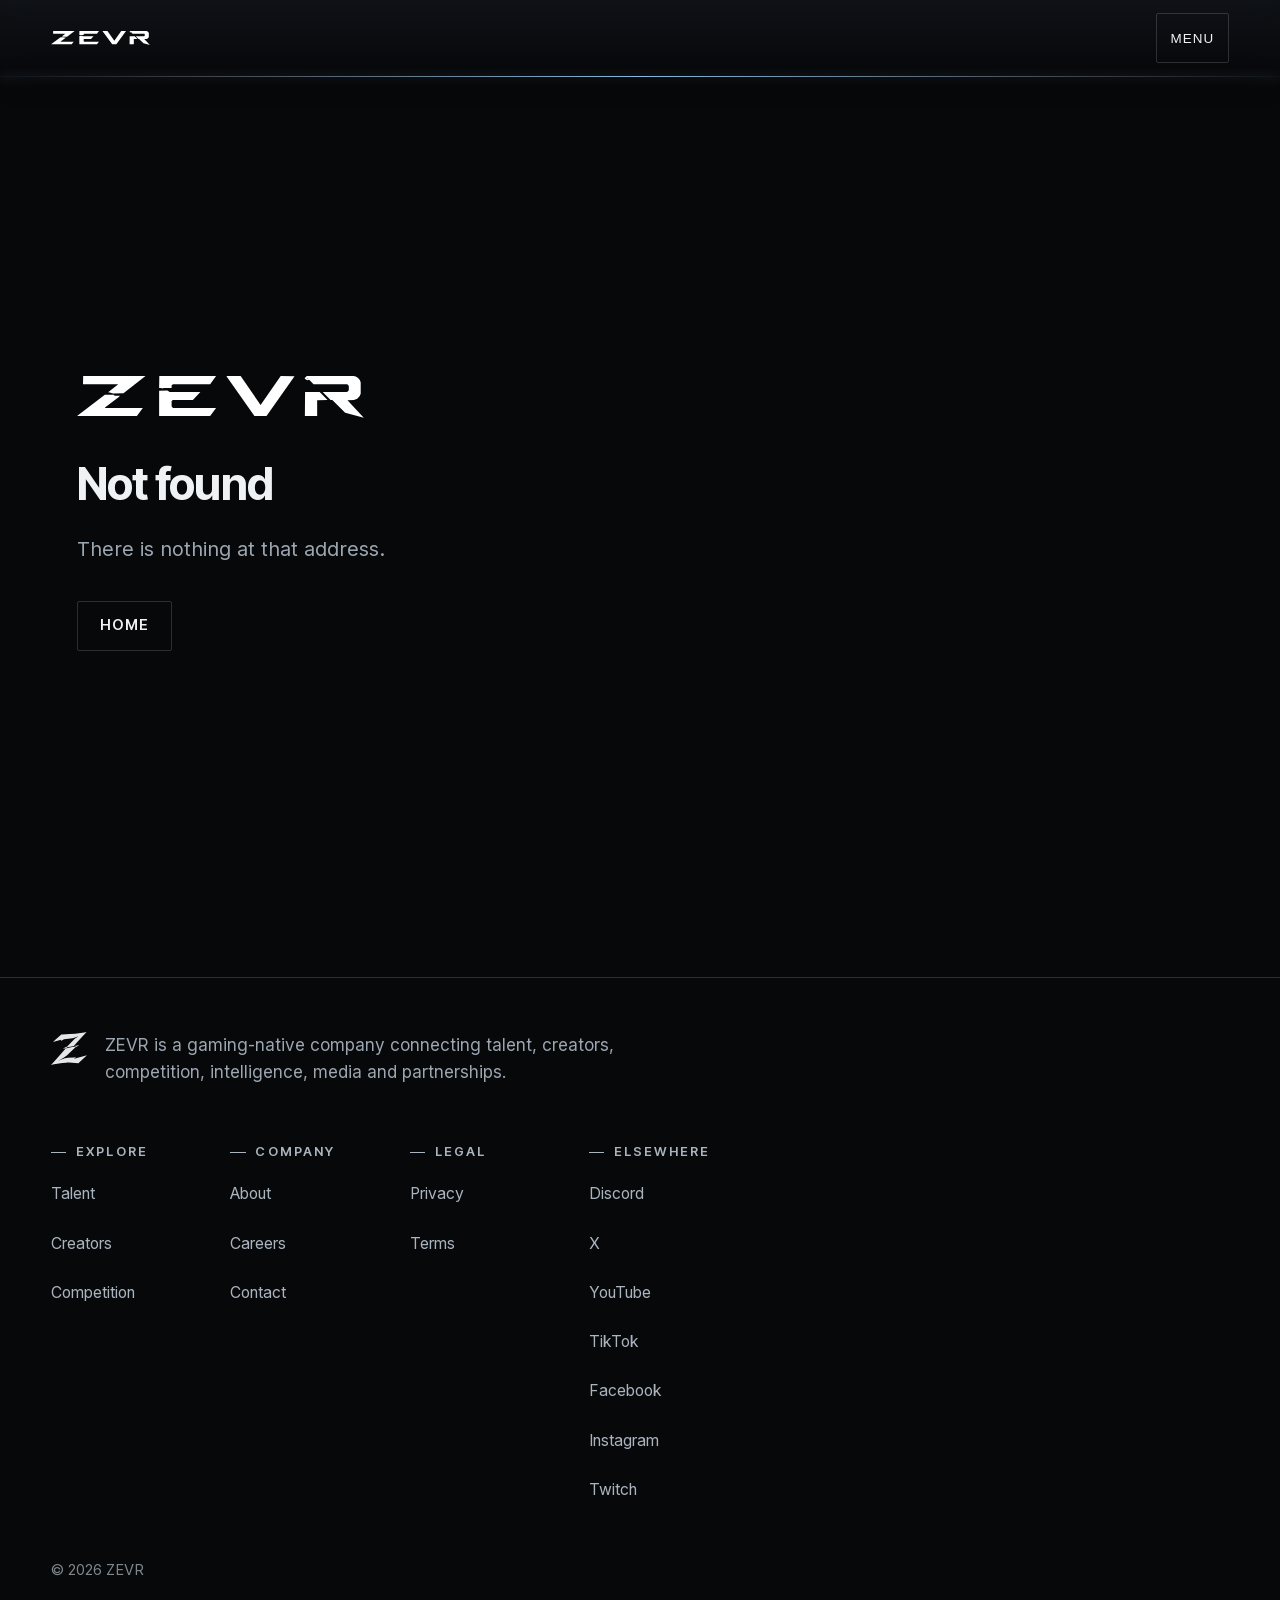
==== 404/index.html @ 7c608a0b "deploy: 2026-09-29T21:52:34.927Z" ====
<!DOCTYPE html><!--e22b15d632e7--><html lang="en" class="__variable_f367f3 __variable_a3c0d3 __variable_0d24fa __variable_cec71e"><head><meta charSet="utf-8"/><meta http-equiv="Content-Security-Policy" content="default-src &#x27;self&#x27;; base-uri &#x27;self&#x27;; object-src &#x27;none&#x27;; form-action &#x27;none&#x27;; img-src &#x27;self&#x27; data:; font-src &#x27;self&#x27;; style-src &#x27;self&#x27; &#x27;unsafe-inline&#x27;; script-src &#x27;self&#x27; &#x27;unsafe-inline&#x27;; connect-src &#x27;self&#x27;; frame-src &#x27;none&#x27;; worker-src &#x27;self&#x27;; manifest-src &#x27;self&#x27;; upgrade-insecure-requests"/><meta name="viewport" content="width=device-width, initial-scale=1"/><link rel="preload" href="/_next/static/media/06084a2f60b23053-s.p.woff2" as="font" crossorigin="" type="font/woff2"/><link rel="preload" href="/_next/static/media/103fc5fac08dcb15-s.p.woff2" as="font" crossorigin="" type="font/woff2"/><link rel="preload" href="/_next/static/media/8e1aff43465872fa-s.p.woff2" as="font" crossorigin="" type="font/woff2"/><link rel="preload" href="/_next/static/media/e4af272ccee01ff0-s.p.woff2" as="font" crossorigin="" type="font/woff2"/><link rel="preload" as="image" href="/brand/ZEVR-WORDMARK-MASTER-REVERSE.svg"/><link rel="stylesheet" href="/_next/static/css/8d2222024e1a07f2.css" data-precedence="next"/><link rel="stylesheet" href="/_next/static/css/7b723530f50474e5.css" data-precedence="next"/><link rel="preload" as="script" fetchPriority="low" href="/_next/static/chunks/webpack-8c1d6fc503a69f36.js"/><script src="/_next/static/chunks/4bd1b696-c023c6e3521b1417.js" async=""></script><script src="/_next/static/chunks/255-a85cef9cc3a04b12.js" async=""></script><script src="/_next/static/chunks/main-app-0e61eec49e9779b9.js" async=""></script><script src="/_next/static/chunks/app/layout-86d595690c08b635.js" async=""></script><script src="/_next/static/chunks/app/not-found-b4662ddf6aa2dd00.js" async=""></script><meta name="robots" content="noindex"/><meta name="next-size-adjust" content=""/><meta name="theme-color" content="#07080A"/><title>ZEVR — Talent, Creators, Competition, Intelligence, Media &amp; Partnerships</title><meta name="description" content="ZEVR is a gaming-native company connecting talent, creators, competition, intelligence, media and partnerships."/><meta name="application-name" content="ZEVR"/><meta name="referrer" content="strict-origin-when-cross-origin"/><meta name="robots" content="index, follow"/><meta property="og:title" content="ZEVR — Talent, Creators, Competition, Intelligence, Media &amp; Partnerships"/><meta property="og:description" content="ZEVR is a gaming-native company connecting talent, creators, competition, intelligence, media and partnerships."/><meta property="og:site_name" content="ZEVR"/><meta property="og:image:type" content="image/png"/><meta property="og:image:width" content="1200"/><meta property="og:image:height" content="630"/><meta property="og:image" content="https://zevr.gg/opengraph-image.png?d80baab4ca1de914"/><meta property="og:type" content="website"/><meta name="twitter:card" content="summary_large_image"/><meta name="twitter:title" content="ZEVR — Talent, Creators, Competition, Intelligence, Media &amp; Partnerships"/><meta name="twitter:description" content="ZEVR is a gaming-native company connecting talent, creators, competition, intelligence, media and partnerships."/><meta name="twitter:image:type" content="image/png"/><meta name="twitter:image:width" content="1200"/><meta name="twitter:image:height" content="630"/><meta name="twitter:image" content="https://zevr.gg/opengraph-image.png?d80baab4ca1de914"/><link rel="icon" href="/icon.png?ed616ae502bbf61e" type="image/png" sizes="256x256"/><script src="/_next/static/chunks/polyfills-42372ed130431b0a.js" noModule=""></script></head><body><div hidden=""><!--$--><!--/$--></div><script>(function(){var d=document.documentElement;try{d.setAttribute('data-js','');if(!('IntersectionObserver' in window))return;if(window.matchMedia&&window.matchMedia('(prefers-reduced-motion: reduce)').matches)return;d.setAttribute('data-reveal','armed');setTimeout(function(){if(d.getAttribute('data-reveal')==='armed')d.removeAttribute('data-reveal')},2500)}catch(e){d.removeAttribute('data-reveal')}})();</script><div class="public_shell__0fFbZ"><a class="public_skip__I34RB" href="#main">Skip to content</a><header class="SiteHeader_header__o00N_ SiteHeader_solid__GdlHb"><div class="SiteHeader_inner__I2_ct"><a class="SiteHeader_home___Udff" href="/" aria-label="ZEVR — home"><img class="ZevrMark_mark__MMJmv SiteHeader_mark__0tIcP" src="/brand/ZEVR-WORDMARK-MASTER-REVERSE.svg" width="1496" height="217" loading="eager" decoding="async" alt="" aria-hidden="true"/></a><nav class="SiteHeader_desktopNav__EOqAl" aria-label="Primary"><ul class="SiteHeader_list__rX5Ze"><li><a class="SiteHeader_link__a7Cse" href="/about/">About</a></li><li><a class="SiteHeader_link__a7Cse" href="/talent/">Talent</a></li><li><a class="SiteHeader_link__a7Cse" href="/creators/">Creators</a></li><li><a class="SiteHeader_link__a7Cse" href="/compete/">Competition</a></li><li><a class="SiteHeader_link__a7Cse" href="/#partners">Partnerships</a></li><li><a class="SiteHeader_link__a7Cse" href="/contact/">Contact</a></li></ul></nav><div class="SiteHeader_actions__Va_lB"><a class="SiteHeader_work__jPMdn" href="/contact/#work"><span class="SiteHeader_workLabel__k4QgU">Work With ZEVR</span><span class="SiteHeader_workArrow__YPyM0" aria-hidden="true"></span></a><button type="button" class="SiteHeader_menuBtn__I7ppF" aria-expanded="false" aria-controls="_R_4lb_" aria-haspopup="dialog">Menu</button></div></div></header><main id="main" class="public_main__UgfPB"><div class="page_shell__fAVH1"><img class="ZevrMark_mark__MMJmv page_mark__IpMAq" src="/brand/ZEVR-WORDMARK-MASTER-REVERSE.svg" width="1496" height="217" loading="eager" decoding="async" alt="ZEVR"/><h1 class="page_title__3jonF">Not found</h1><p class="page_lede__RDnn4">There is nothing at that address.</p><p class="page_actions__e35f9"><a class="page_button__vnlhW" href="/">Home</a></p></div><!--$--><!--/$--></main><footer class="SiteFooter_footer__ebaNZ"><div class="SiteFooter_inner__hlMTD"><div class="SiteFooter_brand__5cPka"><img class="ZevrMark_mark__MMJmv SiteFooter_mark__WzLEm" src="/brand/ZEVR-SYMBOL-MASTER-REVERSE.svg" width="999" height="934" loading="lazy" decoding="async" alt="" aria-hidden="true"/><p class="SiteFooter_line__USnEV">ZEVR is a gaming-native company connecting talent, creators, competition, intelligence, media and partnerships.</p></div><nav class="SiteFooter_groups__Frw7d" aria-label="Secondary"><div class="SiteFooter_group__Sb8sN"><h2 class="SiteFooter_groupTitle__SOLxR">Explore</h2><ul class="SiteFooter_links__0l8lA"><li><a href="/talent/">Talent</a></li><li><a href="/creators/">Creators</a></li><li><a href="/compete/">Competition</a></li></ul></div><div class="SiteFooter_group__Sb8sN"><h2 class="SiteFooter_groupTitle__SOLxR">Company</h2><ul class="SiteFooter_links__0l8lA"><li><a href="/about/">About</a></li><li><a href="/careers/">Careers</a></li><li><a href="/contact/">Contact</a></li></ul></div><div class="SiteFooter_group__Sb8sN"><h2 class="SiteFooter_groupTitle__SOLxR">Legal</h2><ul class="SiteFooter_links__0l8lA"><li><a href="/privacy/">Privacy</a></li><li><a href="/terms/">Terms</a></li></ul></div><div class="SiteFooter_group__Sb8sN"><h2 class="SiteFooter_groupTitle__SOLxR">Elsewhere</h2><ul class="SiteFooter_links__0l8lA"><li><a href="https://discord.gg/zevr" rel="noopener noreferrer" target="_blank">Discord</a></li><li><a href="https://x.com/TeamZevr" rel="noopener noreferrer" target="_blank">X</a></li><li><a href="https://www.youtube.com/@zevrgg" rel="noopener noreferrer" target="_blank">YouTube</a></li><li><a href="https://www.tiktok.com/@zevr.gg" rel="noopener noreferrer" target="_blank">TikTok</a></li><li><a href="https://www.facebook.com/profile.php?id=61594079623293" rel="noopener noreferrer" target="_blank">Facebook</a></li><li><a href="https://www.instagram.com/zevrgg" rel="noopener noreferrer" target="_blank">Instagram</a></li><li><a href="https://www.twitch.tv/zevrgg" rel="noopener noreferrer" target="_blank">Twitch</a></li></ul></div></nav></div><p class="SiteFooter_meta__mVLPC">© <!-- -->2026<!-- --> ZEVR</p></footer></div><script type="application/ld+json">{"@context":"https://schema.org","@type":"Organization","name":"ZEVR","url":"https://zevr.gg","logo":"https://zevr.gg/brand/ZEVR-LOCKUP-PRIMARY-STACKED-REVERSE.svg","description":"ZEVR is a gaming-native company connecting talent, creators, competition, intelligence, media and partnerships.","sameAs":["https://discord.gg/zevr","https://x.com/TeamZevr","https://www.youtube.com/@zevrgg","https://www.tiktok.com/@zevr.gg","https://www.facebook.com/profile.php?id=61594079623293","https://www.instagram.com/zevrgg","https://www.twitch.tv/zevrgg"]}</script><script type="application/ld+json">{"@context":"https://schema.org","@type":"WebSite","name":"ZEVR","url":"https://zevr.gg","description":"ZEVR is a gaming-native company connecting talent, creators, competition, intelligence, media and partnerships.","publisher":{"@type":"Organization","name":"ZEVR","url":"https://zevr.gg"}}</script><script src="/_next/static/chunks/webpack-8c1d6fc503a69f36.js" id="_R_" async=""></script><script>(self.__next_f=self.__next_f||[]).push([0])</script><script>self.__next_f.push([1,"1:\"$Sreact.fragment\"\n2:I[1942,[\"177\",\"static/chunks/app/layout-86d595690c08b635.js\"],\"SiteChrome\"]\n3:I[9766,[],\"\"]\n4:I[8924,[],\"\"]\n5:I[2619,[\"345\",\"static/chunks/app/not-found-b4662ddf6aa2dd00.js\"],\"\"]\n9:I[7150,[],\"\"]\n:HL[\"/_next/static/media/06084a2f60b23053-s.p.woff2\",\"font\",{\"crossOrigin\":\"\",\"type\":\"font/woff2\"}]\n:HL[\"/_next/static/media/103fc5fac08dcb15-s.p.woff2\",\"font\",{\"crossOrigin\":\"\",\"type\":\"font/woff2\"}]\n:HL[\"/_next/static/media/8e1aff43465872fa-s.p.woff2\",\"font\",{\"crossOrigin\":\"\",\"type\":\"font/woff2\"}]\n:HL[\"/_next/static/media/e4af272ccee01ff0-s.p.woff2\",\"font\",{\"crossOrigin\":\"\",\"type\":\"font/woff2\"}]\n:HL[\"/_next/static/css/8d2222024e1a07f2.css\",\"style\"]\n:HL[\"/_next/static/css/7b723530f50474e5.css\",\"style\"]\n"])</script><script>self.__next_f.push([1,"0:{\"P\":null,\"b\":\"e22b15d632e7\",\"p\":\"\",\"c\":[\"\",\"_not-found\",\"\"],\"i\":false,\"f\":[[[\"\",{\"children\":[\"/_not-found\",{\"children\":[\"__PAGE__\",{}]}]},\"$undefined\",\"$undefined\",true],[\"\",[\"$\",\"$1\",\"c\",{\"children\":[[[\"$\",\"link\",\"0\",{\"rel\":\"stylesheet\",\"href\":\"/_next/static/css/8d2222024e1a07f2.css\",\"precedence\":\"next\",\"crossOrigin\":\"$undefined\",\"nonce\":\"$undefined\"}],[\"$\",\"link\",\"1\",{\"rel\":\"stylesheet\",\"href\":\"/_next/static/css/7b723530f50474e5.css\",\"precedence\":\"next\",\"crossOrigin\":\"$undefined\",\"nonce\":\"$undefined\"}]],[\"$\",\"html\",null,{\"lang\":\"en\",\"className\":\"__variable_f367f3 __variable_a3c0d3 __variable_0d24fa __variable_cec71e\",\"children\":[[\"$\",\"head\",null,{\"children\":[\"$\",\"meta\",null,{\"httpEquiv\":\"Content-Security-Policy\",\"content\":\"default-src 'self'; base-uri 'self'; object-src 'none'; form-action 'none'; img-src 'self' data:; font-src 'self'; style-src 'self' 'unsafe-inline'; script-src 'self' 'unsafe-inline'; connect-src 'self'; frame-src 'none'; worker-src 'self'; manifest-src 'self'; upgrade-insecure-requests\"}]}],[\"$\",\"body\",null,{\"children\":[[\"$\",\"script\",null,{\"dangerouslySetInnerHTML\":{\"__html\":\"(function(){var d=document.documentElement;try{d.setAttribute('data-js','');if(!('IntersectionObserver' in window))return;if(window.matchMedia\u0026\u0026window.matchMedia('(prefers-reduced-motion: reduce)').matches)return;d.setAttribute('data-reveal','armed');setTimeout(function(){if(d.getAttribute('data-reveal')==='armed')d.removeAttribute('data-reveal')},2500)}catch(e){d.removeAttribute('data-reveal')}})();\"}}],[\"$\",\"$L2\",null,{\"children\":[\"$\",\"$L3\",null,{\"parallelRouterKey\":\"children\",\"error\":\"$undefined\",\"errorStyles\":\"$undefined\",\"errorScripts\":\"$undefined\",\"template\":[\"$\",\"$L4\",null,{}],\"templateStyles\":\"$undefined\",\"templateScripts\":\"$undefined\",\"notFound\":[[\"$\",\"div\",null,{\"className\":\"page_shell__fAVH1\",\"children\":[[\"$\",\"img\",null,{\"className\":\"ZevrMark_mark__MMJmv page_mark__IpMAq\",\"src\":\"/brand/ZEVR-WORDMARK-MASTER-REVERSE.svg\",\"width\":1496,\"height\":217,\"loading\":\"eager\",\"decoding\":\"async\",\"alt\":\"ZEVR\"}],[\"$\",\"h1\",null,{\"className\":\"page_title__3jonF\",\"children\":\"Not found\"}],[\"$\",\"p\",null,{\"className\":\"page_lede__RDnn4\",\"children\":\"There is nothing at that address.\"}],[\"$\",\"p\",null,{\"className\":\"page_actions__e35f9\",\"children\":[\"$\",\"$L5\",null,{\"className\":\"page_button__vnlhW\",\"href\":\"/\",\"children\":\"Home\"}]}]]}],[]],\"forbidden\":\"$undefined\",\"unauthorized\":\"$undefined\"}]}],[\"$\",\"script\",null,{\"type\":\"application/ld+json\",\"dangerouslySetInnerHTML\":{\"__html\":\"{\\\"@context\\\":\\\"https://schema.org\\\",\\\"@type\\\":\\\"Organization\\\",\\\"name\\\":\\\"ZEVR\\\",\\\"url\\\":\\\"https://zevr.gg\\\",\\\"logo\\\":\\\"https://zevr.gg/brand/ZEVR-LOCKUP-PRIMARY-STACKED-REVERSE.svg\\\",\\\"description\\\":\\\"ZEVR is a gaming-native company connecting talent, creators, competition, intelligence, media and partnerships.\\\",\\\"sameAs\\\":[\\\"https://discord.gg/zevr\\\",\\\"https://x.com/TeamZevr\\\",\\\"https://www.youtube.com/@zevrgg\\\",\\\"https://www.tiktok.com/@zevr.gg\\\",\\\"https://www.facebook.com/profile.php?id=61594079623293\\\",\\\"https://www.instagram.com/zevrgg\\\",\\\"https://www.twitch.tv/zevrgg\\\"]}\"}}],[\"$\",\"script\",null,{\"type\":\"application/ld+json\",\"dangerouslySetInnerHTML\":{\"__html\":\"{\\\"@context\\\":\\\"https://schema.org\\\",\\\"@type\\\":\\\"WebSite\\\",\\\"name\\\":\\\"ZEVR\\\",\\\"url\\\":\\\"https://zevr.gg\\\",\\\"description\\\":\\\"ZEVR is a gaming-native company connecting talent, creators, competition, intelligence, media and partnerships.\\\",\\\"publisher\\\":{\\\"@type\\\":\\\"Organization\\\",\\\"name\\\":\\\"ZEVR\\\",\\\"url\\\":\\\"https://zevr.gg\\\"}}\"}}]]}]]}]]}],{\"children\":[\"/_not-found\",[\"$\",\"$1\",\"c\",{\"children\":[null,[\"$\",\"$L3\",null,{\"parallelRouterKey\":\"children\",\"error\":\"$undefined\",\"errorStyles\":\"$undefined\",\"errorScripts\":\"$undefined\",\"template\":[\"$\",\"$L4\",null,{}],\"templateStyles\":\"$undefined\",\"templateScripts\":\"$undefined\",\"notFound\":\"$undefined\",\"forbidden\":\"$undefined\",\"unauthorized\":\"$undefined\"}]]}],{\"children\":[\"__PAGE__\",[\"$\",\"$1\",\"c\",{\"children\":[[\"$\",\"div\",null,{\"className\":\"page_shell__fAVH1\",\"children\":[[\"$\",\"img\",null,{\"className\":\"ZevrMark_mark__MMJmv page_mark__IpMAq\",\"src\":\"/brand/ZEVR-WORDMARK-MASTER-REVERSE.svg\",\"width\":1496,\"height\":217,\"loading\":\"eager\",\"decoding\":\"async\",\"alt\":\"ZEVR\"}],[\"$\",\"h1\",null,{\"className\":\"page_title__3jonF\",\"children\":\"Not found\"}],[\"$\",\"p\",null,{\"className\":\"page_lede__RDnn4\",\"children\":\"There is nothing at that address.\"}],[\"$\",\"p\",null,{\"className\":\"page_actions__e35f9\",\"children\":\"$L6\"}]]}],null,\"$L7\"]}],{},null,false]},null,false]},null,false],\"$L8\",false]],\"m\":\"$undefined\",\"G\":[\"$9\",[]],\"s\":false,\"S\":true}\n"])</script><script>self.__next_f.push([1,"a:I[4431,[],\"OutletBoundary\"]\nc:I[5278,[],\"AsyncMetadataOutlet\"]\ne:I[4431,[],\"ViewportBoundary\"]\n10:I[4431,[],\"MetadataBoundary\"]\n11:\"$Sreact.suspense\"\n6:[\"$\",\"$L5\",null,{\"className\":\"page_button__vnlhW\",\"href\":\"/\",\"children\":\"Home\"}]\n7:[\"$\",\"$La\",null,{\"children\":[\"$Lb\",[\"$\",\"$Lc\",null,{\"promise\":\"$@d\"}]]}]\n8:[\"$\",\"$1\",\"h\",{\"children\":[[\"$\",\"meta\",null,{\"name\":\"robots\",\"content\":\"noindex\"}],[[\"$\",\"$Le\",null,{\"children\":\"$Lf\"}],[\"$\",\"meta\",null,{\"name\":\"next-size-adjust\",\"content\":\"\"}]],[\"$\",\"$L10\",null,{\"children\":[\"$\",\"div\",null,{\"hidden\":true,\"children\":[\"$\",\"$11\",null,{\"fallback\":null,\"children\":\"$L12\"}]}]}]]}]\n"])</script><script>self.__next_f.push([1,"f:[[\"$\",\"meta\",\"0\",{\"charSet\":\"utf-8\"}],[\"$\",\"meta\",\"1\",{\"name\":\"viewport\",\"content\":\"width=device-width, initial-scale=1\"}],[\"$\",\"meta\",\"2\",{\"name\":\"theme-color\",\"content\":\"#07080A\"}]]\nb:null\n"])</script><script>self.__next_f.push([1,"13:I[622,[],\"IconMark\"]\n"])</script><script>self.__next_f.push([1,"d:{\"metadata\":[[\"$\",\"title\",\"0\",{\"children\":\"ZEVR — Talent, Creators, Competition, Intelligence, Media \u0026 Partnerships\"}],[\"$\",\"meta\",\"1\",{\"name\":\"description\",\"content\":\"ZEVR is a gaming-native company connecting talent, creators, competition, intelligence, media and partnerships.\"}],[\"$\",\"meta\",\"2\",{\"name\":\"application-name\",\"content\":\"ZEVR\"}],[\"$\",\"meta\",\"3\",{\"name\":\"referrer\",\"content\":\"strict-origin-when-cross-origin\"}],[\"$\",\"meta\",\"4\",{\"name\":\"robots\",\"content\":\"index, follow\"}],[\"$\",\"meta\",\"5\",{\"property\":\"og:title\",\"content\":\"ZEVR — Talent, Creators, Competition, Intelligence, Media \u0026 Partnerships\"}],[\"$\",\"meta\",\"6\",{\"property\":\"og:description\",\"content\":\"ZEVR is a gaming-native company connecting talent, creators, competition, intelligence, media and partnerships.\"}],[\"$\",\"meta\",\"7\",{\"property\":\"og:site_name\",\"content\":\"ZEVR\"}],[\"$\",\"meta\",\"8\",{\"property\":\"og:image:type\",\"content\":\"image/png\"}],[\"$\",\"meta\",\"9\",{\"property\":\"og:image:width\",\"content\":\"1200\"}],[\"$\",\"meta\",\"10\",{\"property\":\"og:image:height\",\"content\":\"630\"}],[\"$\",\"meta\",\"11\",{\"property\":\"og:image\",\"content\":\"https://zevr.gg/opengraph-image.png?d80baab4ca1de914\"}],[\"$\",\"meta\",\"12\",{\"property\":\"og:type\",\"content\":\"website\"}],[\"$\",\"meta\",\"13\",{\"name\":\"twitter:card\",\"content\":\"summary_large_image\"}],[\"$\",\"meta\",\"14\",{\"name\":\"twitter:title\",\"content\":\"ZEVR — Talent, Creators, Competition, Intelligence, Media \u0026 Partnerships\"}],[\"$\",\"meta\",\"15\",{\"name\":\"twitter:description\",\"content\":\"ZEVR is a gaming-native company connecting talent, creators, competition, intelligence, media and partnerships.\"}],[\"$\",\"meta\",\"16\",{\"name\":\"twitter:image:type\",\"content\":\"image/png\"}],[\"$\",\"meta\",\"17\",{\"name\":\"twitter:image:width\",\"content\":\"1200\"}],[\"$\",\"meta\",\"18\",{\"name\":\"twitter:image:height\",\"content\":\"630\"}],[\"$\",\"meta\",\"19\",{\"name\":\"twitter:image\",\"content\":\"https://zevr.gg/opengraph-image.png?d80baab4ca1de914\"}],[\"$\",\"link\",\"20\",{\"rel\":\"icon\",\"href\":\"/icon.png?ed616ae502bbf61e\",\"type\":\"image/png\",\"sizes\":\"256x256\"}],[\"$\",\"$L13\",\"21\",{}]],\"error\":null,\"digest\":\"$undefined\"}\n"])</script><script>self.__next_f.push([1,"12:\"$d:metadata\"\n"])</script></body></html>
---- _next/static/css/8d2222024e1a07f2.css ----
@font-face{font-family:Inter;font-style:normal;font-weight:100 900;font-display:swap;src:url(/_next/static/media/ba9851c3c22cd980-s.woff2) format("woff2");unicode-range:u+0460-052f,u+1c80-1c8a,u+20b4,u+2de0-2dff,u+a640-a69f,u+fe2e-fe2f}@font-face{font-family:Inter;font-style:normal;font-weight:100 900;font-display:swap;src:url(/_next/static/media/21350d82a1f187e9-s.woff2) format("woff2");unicode-range:u+0301,u+0400-045f,u+0490-0491,u+04b0-04b1,u+2116}@font-face{font-family:Inter;font-style:normal;font-weight:100 900;font-display:swap;src:url(/_next/static/media/c5fe6dc8356a8c31-s.woff2) format("woff2");unicode-range:u+1f??}@font-face{font-family:Inter;font-style:normal;font-weight:100 900;font-display:swap;src:url(/_next/static/media/19cfc7226ec3afaa-s.woff2) format("woff2");unicode-range:u+0370-0377,u+037a-037f,u+0384-038a,u+038c,u+038e-03a1,u+03a3-03ff}@font-face{font-family:Inter;font-style:normal;font-weight:100 900;font-display:swap;src:url(/_next/static/media/df0a9ae256c0569c-s.woff2) format("woff2");unicode-range:u+0102-0103,u+0110-0111,u+0128-0129,u+0168-0169,u+01a0-01a1,u+01af-01b0,u+0300-0301,u+0303-0304,u+0308-0309,u+0323,u+0329,u+1ea0-1ef9,u+20ab}@font-face{font-family:Inter;font-style:normal;font-weight:100 900;font-display:swap;src:url(/_next/static/media/8e9860b6e62d6359-s.woff2) format("woff2");unicode-range:u+0100-02ba,u+02bd-02c5,u+02c7-02cc,u+02ce-02d7,u+02dd-02ff,u+0304,u+0308,u+0329,u+1d00-1dbf,u+1e00-1e9f,u+1ef2-1eff,u+2020,u+20a0-20ab,u+20ad-20c0,u+2113,u+2c60-2c7f,u+a720-a7ff}@font-face{font-family:Inter;font-style:normal;font-weight:100 900;font-display:swap;src:url(/_next/static/media/e4af272ccee01ff0-s.p.woff2) format("woff2");unicode-range:u+00??,u+0131,u+0152-0153,u+02bb-02bc,u+02c6,u+02da,u+02dc,u+0304,u+0308,u+0329,u+2000-206f,u+20ac,u+2122,u+2191,u+2193,u+2212,u+2215,u+feff,u+fffd}@font-face{font-family:Inter Fallback;src:local("Arial");ascent-override:90.44%;descent-override:22.52%;line-gap-override:0.00%;size-adjust:107.12%}.__className_f367f3{font-family:Inter,Inter Fallback;font-style:normal}.__variable_f367f3{--font-body:"Inter","Inter Fallback"}@font-face{font-family:Inter Tight;font-style:normal;font-weight:100 900;font-display:swap;src:url(/_next/static/media/c95a17d6aa1ccc69-s.woff2) format("woff2");unicode-range:u+0460-052f,u+1c80-1c8a,u+20b4,u+2de0-2dff,u+a640-a69f,u+fe2e-fe2f}@font-face{font-family:Inter Tight;font-style:normal;font-weight:100 900;font-display:swap;src:url(/_next/static/media/84792440f5374347-s.woff2) format("woff2");unicode-range:u+0301,u+0400-045f,u+0490-0491,u+04b0-04b1,u+2116}@font-face{font-family:Inter Tight;font-style:normal;font-weight:100 900;font-display:swap;src:url(/_next/static/media/10735954b8957dce-s.woff2) format("woff2");unicode-range:u+1f??}@font-face{font-family:Inter Tight;font-style:normal;font-weight:100 900;font-display:swap;src:url(/_next/static/media/69c8297e91a203ed-s.woff2) format("woff2");unicode-range:u+0370-0377,u+037a-037f,u+0384-038a,u+038c,u+038e-03a1,u+03a3-03ff}@font-face{font-family:Inter Tight;font-style:normal;font-weight:100 900;font-display:swap;src:url(/_next/static/media/32ec8d161d520037-s.woff2) format("woff2");unicode-range:u+0102-0103,u+0110-0111,u+0128-0129,u+0168-0169,u+01a0-01a1,u+01af-01b0,u+0300-0301,u+0303-0304,u+0308-0309,u+0323,u+0329,u+1ea0-1ef9,u+20ab}@font-face{font-family:Inter Tight;font-style:normal;font-weight:100 900;font-display:swap;src:url(/_next/static/media/ceda3e828136e1b8-s.woff2) format("woff2");unicode-range:u+0100-02ba,u+02bd-02c5,u+02c7-02cc,u+02ce-02d7,u+02dd-02ff,u+0304,u+0308,u+0329,u+1d00-1dbf,u+1e00-1e9f,u+1ef2-1eff,u+2020,u+20a0-20ab,u+20ad-20c0,u+2113,u+2c60-2c7f,u+a720-a7ff}@font-face{font-family:Inter Tight;font-style:normal;font-weight:100 900;font-display:swap;src:url(/_next/static/media/103fc5fac08dcb15-s.p.woff2) format("woff2");unicode-range:u+00??,u+0131,u+0152-0153,u+02bb-02bc,u+02c6,u+02da,u+02dc,u+0304,u+0308,u+0329,u+2000-206f,u+20ac,u+2122,u+2191,u+2193,u+2212,u+2215,u+feff,u+fffd}@font-face{font-family:Inter Tight Fallback;src:local("Arial");ascent-override:100.51%;descent-override:25.03%;line-gap-override:0.00%;size-adjust:96.39%}.__className_a3c0d3{font-family:Inter Tight,Inter Tight Fallback;font-style:normal}.__variable_a3c0d3{--font-display:"Inter Tight","Inter Tight Fallback"}@font-face{font-family:Michroma;font-style:normal;font-weight:400;font-display:swap;src:url(/_next/static/media/93c5587b5a69576c-s.woff2) format("woff2");unicode-range:u+0100-02ba,u+02bd-02c5,u+02c7-02cc,u+02ce-02d7,u+02dd-02ff,u+0304,u+0308,u+0329,u+1d00-1dbf,u+1e00-1e9f,u+1ef2-1eff,u+2020,u+20a0-20ab,u+20ad-20c0,u+2113,u+2c60-2c7f,u+a720-a7ff}@font-face{font-family:Michroma;font-style:normal;font-weight:400;font-display:swap;src:url(/_next/static/media/06084a2f60b23053-s.p.woff2) format("woff2");unicode-range:u+00??,u+0131,u+0152-0153,u+02bb-02bc,u+02c6,u+02da,u+02dc,u+0304,u+0308,u+0329,u+2000-206f,u+20ac,u+2122,u+2191,u+2193,u+2212,u+2215,u+feff,u+fffd}@font-face{font-family:Michroma Fallback;src:local("Arial");ascent-override:81.64%;descent-override:18.76%;line-gap-override:0.00%;size-adjust:141.62%}.__className_0d24fa{font-family:Michroma,Michroma Fallback;font-weight:400;font-style:normal}.__variable_0d24fa{--font-wide:"Michroma","Michroma Fallback"}@font-face{font-family:Syncopate;font-style:normal;font-weight:700;font-display:swap;src:url(/_next/static/media/1b424954d7a7c892-s.woff2) format("woff2");unicode-range:u+0100-02ba,u+02bd-02c5,u+02c7-02cc,u+02ce-02d7,u+02dd-02ff,u+0304,u+0308,u+0329,u+1d00-1dbf,u+1e00-1e9f,u+1ef2-1eff,u+2020,u+20a0-20ab,u+20ad-20c0,u+2113,u+2c60-2c7f,u+a720-a7ff}@font-face{font-family:Syncopate;font-style:normal;font-weight:700;font-display:swap;src:url(/_next/static/media/8e1aff43465872fa-s.p.woff2) format("woff2");unicode-range:u+00??,u+0131,u+0152-0153,u+02bb-02bc,u+02c6,u+02da,u+02dc,u+0304,u+0308,u+0329,u+2000-206f,u+20ac,u+2122,u+2191,u+2193,u+2212,u+2215,u+feff,u+fffd}@font-face{font-family:Syncopate Fallback;src:local("Arial");ascent-override:46.21%;descent-override:12.65%;line-gap-override:4.46%;size-adjust:164.40%}.__className_cec71e{font-family:Syncopate,Syncopate Fallback;font-weight:700;font-style:normal}.__variable_cec71e{--font-wide-bold:"Syncopate","Syncopate Fallback"}:root{--zevr-void:#07080a;--zevr-graphite:#111419;--zevr-panel:#171b21;--zevr-steel:#aab4bf;--zevr-text:#eef2f5;--zevr-text-muted:#9ca6b1;--zevr-aether:#9ed8ff;--zevr-aether-deep:#4ea7e8;--zevr-bronze:#9b7653;--zevr-border:rgba(238,242,245,0.16);--page-max:1600px;--page-gutter:clamp(20px,4vw,72px);--zevr-font-display:var(--font-display),"Inter Tight","Inter",system-ui,sans-serif;--zevr-font-body:var(--font-body),"Inter",system-ui,sans-serif;--zevr-font-wide:var(--font-wide),"Michroma","Eurostile","Inter Tight",system-ui,sans-serif;--zevr-font-headline:var(--font-wide-bold),"Syncopate",var(--font-wide),"Michroma","Inter Tight",system-ui,sans-serif;--zevr-bg:var(--zevr-void);--zevr-surface:var(--zevr-graphite);--zevr-surface-raised:var(--zevr-panel);--zevr-fg:var(--zevr-text);--zevr-muted:var(--zevr-text-muted);--zevr-faint:#7d878e;--zevr-line:#243038;--zevr-line-soft:#1a2229;--zevr-line-strong:#5a6871;--zevr-accent:var(--zevr-bronze);--zevr-accent-dim:#8a7440;--zevr-step-hero:clamp(3rem,7vw,8rem);--zevr-step-section:clamp(2.5rem,5.5vw,6.5rem);--zevr-step-title:clamp(1.15rem,0.95rem + 0.9vw,1.5rem);--zevr-step-body:clamp(1rem,0.96rem + 0.2vw,1.125rem);--zevr-step-small:0.875rem;--zevr-step-label:0.75rem;--zevr-track-label:0.18em;--zevr-track-tight:-0.02em;--zevr-s1:0.25rem;--zevr-s2:0.5rem;--zevr-s3:0.75rem;--zevr-s4:1rem;--zevr-s5:1.5rem;--zevr-s6:2rem;--zevr-s7:3rem;--zevr-s8:4rem;--zevr-s9:6rem;--zevr-section-y:clamp(3.5rem,2rem + 7vw,7.5rem);--zevr-measure:62ch;--zevr-page:var(--page-max);--zevr-gutter:var(--page-gutter);--zevr-radius:2px;--zevr-motion:240ms cubic-bezier(0.2,0.6,0.2,1)}*{box-sizing:border-box}html{-webkit-text-size-adjust:100%;scroll-behavior:smooth}#about,#competition,#creators,#how,#intelligence,#next,#now,#partners,#talent,#top{scroll-margin-top:5.5rem}body,html{margin:0;min-height:100%;background:var(--zevr-void);color:var(--zevr-text);font-family:var(--zevr-font-body);font-size:var(--zevr-step-body);line-height:1.6}body{overflow-x:hidden}a{color:var(--zevr-aether)}:focus-visible{outline:2px solid var(--zevr-aether);outline-offset:3px;border-radius:var(--zevr-radius)}[data-nav-target]:focus{outline:none}img,svg{max-width:100%}@media (prefers-reduced-motion:reduce){html{scroll-behavior:auto}*,:after,:before{animation-duration:.01ms!important;animation-iteration-count:1!important;transition-duration:.01ms!important;scroll-behavior:auto!important}}
---- _next/static/css/7b723530f50474e5.css ----
.SectionMedia_frame__nKpeF{position:relative;overflow:hidden;width:100%;min-height:clamp(12rem,32vw,22rem);aspect-ratio:var(--media-aspect,auto);border:1px solid var(--zevr-border);border-radius:4px;background:radial-gradient(120% 80% at 78% 18%,color-mix(in srgb,var(--zevr-aether-deep) 18%,transparent),transparent 55%),linear-gradient(145deg,color-mix(in srgb,var(--zevr-panel) 90%,var(--zevr-aether-deep)) 0,var(--zevr-graphite) 45%,var(--zevr-void) 100%)}.SectionMedia_frame__nKpeF:before{content:"";position:absolute;inset:12% 10% 18% 38%;border:1px solid color-mix(in srgb,var(--zevr-border) 70%,transparent);border-radius:2px;background:linear-gradient(135deg,color-mix(in srgb,var(--zevr-panel) 28%,transparent),transparent 60%);box-shadow:inset 0 0 60px color-mix(in srgb,var(--zevr-aether-deep) 10%,transparent);pointer-events:none;opacity:.55}.SectionMedia_frame__nKpeF:after{content:"";position:absolute;inset:0;background:linear-gradient(180deg,transparent 55%,color-mix(in srgb,var(--zevr-void) 55%,transparent));pointer-events:none}.SectionMedia_tall__xyy2x{min-height:clamp(16rem,40vw,28rem)}.SectionMedia_pressure__ZO_Dx{min-height:clamp(14rem,36vw,26rem);background:radial-gradient(90% 70% at 30% 80%,color-mix(in srgb,var(--zevr-bronze) 16%,transparent),transparent 60%),linear-gradient(160deg,color-mix(in srgb,var(--zevr-bronze) 18%,var(--zevr-panel)) 0,var(--zevr-graphite) 40%,var(--zevr-void) 100%)}.SectionMedia_pressure__ZO_Dx:before{inset:20% 18% 22% 18%;opacity:.35}.SectionMedia_signal__fiib4{background:linear-gradient(90deg,transparent 0,color-mix(in srgb,var(--zevr-border) 35%,transparent) 1px,transparent 1px) 0 0 /2.25rem 100%,linear-gradient(0deg,transparent 0,color-mix(in srgb,var(--zevr-border) 28%,transparent) 1px,transparent 1px) 0 0 /100% 2.25rem,radial-gradient(100% 80% at 70% 20%,color-mix(in srgb,var(--zevr-aether-deep) 22%,transparent),transparent 58%),linear-gradient(155deg,color-mix(in srgb,var(--zevr-panel) 88%,var(--zevr-aether-deep)) 0,var(--zevr-graphite) 48%,var(--zevr-void) 100%)}.SectionMedia_signal__fiib4:before{inset:16% 12% 20% 28%;opacity:.45;box-shadow:inset 0 0 40px color-mix(in srgb,var(--zevr-aether) 12%,transparent)}.SectionMedia_offset__P9rSP{transform:translateY(1.25rem)}@media (max-width:48rem){.SectionMedia_offset__P9rSP{transform:none}.SectionMedia_frame__nKpeF:before{inset:auto 10% 16% 10%;height:36%;opacity:.35}}.SectionMedia_img__qNbqU{position:relative;z-index:1;display:block;width:100%;height:100%;object-fit:cover}.SectionMedia_credit__zxt6t{position:absolute;z-index:2;left:.75rem;bottom:.75rem;margin:0;padding:.25rem .5rem;background:color-mix(in srgb,var(--zevr-void) 72%,transparent);color:var(--zevr-steel);font-size:.75rem}.SectionMedia_link__uYjTd{display:block;text-decoration:none;color:inherit}.SectionMedia_link__uYjTd:focus-visible .SectionMedia_frame__nKpeF{outline:2px solid var(--zevr-aether);outline-offset:3px}.SectionMedia_bleed__8x6gz{position:absolute;inset:0;width:100%;height:100%;min-height:0;aspect-ratio:auto;border:0;border-radius:0;background:none;z-index:0}.SectionMedia_bleed__8x6gz:after,.SectionMedia_bleed__8x6gz:before{content:none}.PageHeader_header__5k15o{padding:clamp(3rem,1.5rem + 6vw,6rem) var(--zevr-gutter) clamp(2.5rem,1.5rem + 4vw,4.5rem)}.PageHeader_inner__fohR_{max-width:var(--zevr-page);margin:0 auto}.PageHeader_eyebrow__ReYNS{display:inline-flex;align-items:center;gap:.65rem;margin:0 0 .9rem;color:var(--zevr-steel);font-family:var(--zevr-font-display);font-size:.72rem;letter-spacing:.16em;text-transform:uppercase}.PageHeader_eyebrow__ReYNS:before{content:"";width:1.1rem;height:1px;background:var(--zevr-steel);flex:0 0 auto}.PageHeader_title__F_i_J{margin:0;max-width:20ch;font-family:var(--zevr-font-display);font-size:clamp(2rem,1.3rem + 3.4vw,3.75rem);line-height:1.04;letter-spacing:var(--zevr-track-tight);font-weight:700;text-wrap:balance}.PageHeader_lede__FyB8Q{margin:var(--zevr-s5) 0 0;max-width:56ch;color:var(--zevr-muted);font-size:clamp(1.02rem,1rem + .3vw,1.2rem);line-height:1.55}.PageHeader_status__hLZYa{margin:var(--zevr-s5) 0 0;padding-left:var(--zevr-s4);border-left:2px solid color-mix(in srgb,var(--zevr-steel) 55%,transparent);max-width:54ch;color:var(--zevr-muted);font-size:var(--zevr-step-small)}.PageHeader_header__5k15o{position:relative;overflow:hidden}.PageHeader_media__Kq9FP,.PageHeader_scrim__C6y3v{position:absolute;inset:0;z-index:0}.PageHeader_scrim__C6y3v{pointer-events:none;background:linear-gradient(90deg,color-mix(in srgb,var(--zevr-void) 88%,transparent) 0,color-mix(in srgb,var(--zevr-void) 58%,transparent) 45%,transparent 78%),linear-gradient(180deg,color-mix(in srgb,var(--zevr-void) 60%,transparent) 0,transparent 30%,var(--zevr-void) 100%)}.PageHeader_header__5k15o[data-has-media=true] .PageHeader_inner__fohR_{position:relative;z-index:1}.PageHeader_header__5k15o[data-has-media=true]{padding-top:clamp(5rem,3rem + 9vw,10rem);padding-bottom:clamp(4rem,2.5rem + 7vw,8rem)}.Section_section__HA3Gm{border-top:1px solid color-mix(in srgb,var(--zevr-border) 55%,transparent);padding:var(--zevr-section-y) var(--zevr-gutter);scroll-margin-top:5.5rem}.Section_inner__oBGCP{max-width:var(--zevr-page);margin:0 auto}.Section_head__vGqqr{max-width:var(--zevr-measure)}.Section_marker__iQSb2{display:inline-flex;align-items:center;gap:.65rem;margin:0 0 .9rem}.Section_marker__iQSb2:before{content:"";width:1.1rem;height:1px;background:var(--zevr-steel);flex:0 0 auto}.Section_markerNum__1oog8{color:var(--zevr-steel);font-family:var(--zevr-font-display);font-size:.72rem;letter-spacing:.16em;font-feature-settings:"tnum";font-variant-numeric:tabular-nums}.Section_eyebrow__QQS7b{color:var(--zevr-steel);font-family:var(--zevr-font-display);font-size:.72rem;letter-spacing:.16em;text-transform:uppercase}.Section_title__POkTm{margin:0;max-width:28ch;font-family:var(--zevr-font-display);font-size:clamp(1.55rem,1.1rem + 1.6vw,2.35rem);line-height:1.15;letter-spacing:var(--zevr-track-tight);font-weight:700;text-wrap:balance}.Section_intro__dyc9s{margin:var(--zevr-s4) 0 0;color:var(--zevr-muted);max-width:var(--zevr-measure)}.Section_inner__oBGCP>p:not([class]){margin:1.15rem 0 0;max-width:var(--zevr-measure);color:var(--zevr-muted);font-size:var(--zevr-step-small);line-height:1.55}.Section_inner__oBGCP>ul{list-style:none;margin:1.5rem 0 0;padding:0;display:grid;grid-gap:0;gap:0;max-width:var(--zevr-measure)}.Section_inner__oBGCP>ul>li{margin:0;padding:.85rem 0 .85rem .9rem;border-left:2px solid color-mix(in srgb,var(--zevr-steel) 55%,transparent);border-bottom:1px solid color-mix(in srgb,var(--zevr-border) 55%,transparent);color:var(--zevr-muted);font-size:var(--zevr-step-small);line-height:1.55}.Section_inner__oBGCP>ul>li strong{color:var(--zevr-text);font-weight:600}.Section_inner__oBGCP a:not([class]){color:var(--zevr-steel);text-underline-offset:.18em}.Section_inner__oBGCP a:not([class]):focus-visible,.Section_inner__oBGCP a:not([class]):hover{color:var(--zevr-text)}.Blocks_grid__HR_Mt{margin:var(--zevr-s7) 0 0;display:grid;grid-gap:var(--zevr-s5);gap:var(--zevr-s5);grid-template-columns:repeat(auto-fit,minmax(18rem,1fr))}.Blocks_panel__WXXdf{background:color-mix(in srgb,var(--zevr-panel) 45%,transparent);border:1px solid color-mix(in srgb,var(--zevr-border) 80%,transparent);border-radius:2px;padding:1.35rem 1.2rem 1.2rem}.Blocks_panelTitle__1UwKv{margin:0;font-family:var(--zevr-font-display);font-size:var(--zevr-step-title);letter-spacing:var(--zevr-track-tight);font-weight:700}.Blocks_panelTitle__1UwKv:after{content:"";display:block;width:1.25rem;height:1px;margin-top:.75rem;background:var(--zevr-steel)}.Blocks_panelBody__bsU4u{margin:var(--zevr-s3) 0 0;color:var(--zevr-muted);font-size:var(--zevr-step-small)}.Blocks_panelBody__bsU4u p{margin:0 0 var(--zevr-s3)}.Blocks_panelBody__bsU4u p:last-child{margin-bottom:0}.Blocks_empty__MRG3f{margin:var(--zevr-s7) 0 0;padding:1.35rem 1.2rem 1.2rem;background:color-mix(in srgb,var(--zevr-panel) 45%,transparent);border:1px solid color-mix(in srgb,var(--zevr-border) 80%,transparent);border-radius:2px}.Blocks_emptyLead__MDHiH{margin:0;font-family:var(--zevr-font-display);font-size:var(--zevr-step-title);letter-spacing:var(--zevr-track-tight);font-weight:700;color:var(--zevr-fg)}.Blocks_emptyLead__MDHiH:after{content:"";display:block;width:1.25rem;height:1px;margin-top:.75rem;background:var(--zevr-steel)}.Blocks_emptyBody__kVXmv{margin:var(--zevr-s4) 0 0;max-width:var(--zevr-measure);color:var(--zevr-muted);font-size:var(--zevr-step-small)}.Blocks_emptyBody__kVXmv p{margin:0 0 var(--zevr-s3)}.Blocks_emptyBody__kVXmv p:last-child{margin-bottom:0}.Blocks_commitment__9V3fC{margin:var(--zevr-s6) 0 0;max-width:var(--zevr-measure);padding-left:var(--zevr-s5);border-left:2px solid color-mix(in srgb,var(--zevr-steel) 55%,transparent);color:var(--zevr-muted);font-size:var(--zevr-step-small)}.Blocks_strong__prpGM{color:var(--zevr-fg);font-weight:600}.Blocks_note__MhZE4{margin:var(--zevr-s5) 0 0;max-width:var(--zevr-measure);color:var(--zevr-muted);font-size:var(--zevr-step-small)}.Blocks_steps__GtIW7{list-style:none;margin:var(--zevr-s6) 0 0;padding:0;display:grid;grid-template-columns:repeat(8,minmax(0,1fr));grid-gap:0;gap:0}.Blocks_step__RQsHQ{display:flex;flex-direction:column;align-items:flex-start;gap:.45rem;min-width:0;padding:.85rem .65rem 0 0;border-top:1px solid color-mix(in srgb,var(--zevr-steel) 55%,transparent)}.Blocks_stepNum__VmdhC{color:var(--zevr-steel);font-family:var(--zevr-font-display);font-size:.72rem;letter-spacing:.16em;font-feature-settings:"tnum";font-variant-numeric:tabular-nums}.Blocks_stepName__KiL_R{color:var(--zevr-text);font-size:.8125rem;line-height:1.3}@media (max-width:80rem){.Blocks_steps__GtIW7{grid-template-columns:repeat(4,minmax(0,1fr));gap:1.25rem 0}}@media (max-width:40rem){.Blocks_steps__GtIW7{grid-template-columns:minmax(0,1fr);gap:0;border-top:1px solid color-mix(in srgb,var(--zevr-border) 70%,transparent)}.Blocks_step__RQsHQ{flex-direction:row;align-items:center;gap:.85rem;padding:.85rem 0;border-top:0;border-bottom:1px solid color-mix(in srgb,var(--zevr-border) 55%,transparent)}}.CTA_cta__ZyuCa{display:inline-flex;align-items:center;justify-content:center;min-height:2.75rem;padding:.7rem 1.25rem;border-radius:2px;font-family:var(--zevr-font-display);font-size:.8125rem;font-weight:600;letter-spacing:.08em;text-transform:uppercase;text-decoration:none;border:1px solid transparent;cursor:pointer;transition:background-color var(--zevr-motion),border-color var(--zevr-motion),color var(--zevr-motion)}.CTA_primary__GswON{background:var(--zevr-text);color:var(--zevr-void);border-color:var(--zevr-text)}.CTA_primary__GswON:focus-visible,.CTA_primary__GswON:hover{background:color-mix(in srgb,var(--zevr-text) 88%,var(--zevr-aether))}.CTA_secondary__SQW3U{background:transparent;color:var(--zevr-text);border-color:var(--zevr-border)}.CTA_secondary__SQW3U:focus-visible,.CTA_secondary__SQW3U:hover{border-color:var(--zevr-steel);color:var(--zevr-text)}.CTA_ghost__REJnv{background:transparent;color:var(--zevr-steel);border-color:transparent;padding-inline:.5rem}.CTA_ghost__REJnv:focus-visible,.CTA_ghost__REJnv:hover{color:var(--zevr-text)}.CTA_line__ZPyvf{gap:1.75rem;min-height:3.25rem;padding:.9rem 2.75rem;background:color-mix(in srgb,var(--zevr-void) 35%,transparent);color:var(--zevr-text);border-color:color-mix(in srgb,var(--zevr-text) 70%,transparent);font-family:var(--zevr-font-wide);font-weight:400;font-size:.8125rem;letter-spacing:.22em;white-space:nowrap}@media (max-width:24rem){.CTA_line__ZPyvf{gap:1rem;padding:.85rem 1.25rem;letter-spacing:.14em}}.CTA_line__ZPyvf:after{content:"";width:1.25rem;height:1px;background:currentColor;transition:width var(--zevr-motion)}.CTA_line__ZPyvf:focus-visible,.CTA_line__ZPyvf:hover{border-color:var(--zevr-text);background:color-mix(in srgb,var(--zevr-void) 55%,transparent)}.CTA_line__ZPyvf:focus-visible:after,.CTA_line__ZPyvf:hover:after{width:2rem}.CTA_disabled__UmiE6{opacity:.45;cursor:not-allowed}.CTA_frame__1Czgm,.CTA_signal__VNJYl{gap:.85rem;min-height:3rem;padding:.75rem 1.4rem;font-family:var(--zevr-font-body);font-size:.875rem;font-weight:600;letter-spacing:.1em;white-space:nowrap}.CTA_signal__VNJYl{background:var(--home-aether,var(--zevr-aether));border-color:var(--home-aether,var(--zevr-aether));color:var(--home-void,var(--zevr-void))}.CTA_signal__VNJYl:focus-visible,.CTA_signal__VNJYl:hover{background:color-mix(in srgb,var(--home-aether,var(--zevr-aether)) 82%,white)}.CTA_frame__1Czgm{background:transparent;border-color:var(--home-line-strong,var(--zevr-line-strong));color:var(--home-text,var(--zevr-text))}.CTA_frame__1Czgm:focus-visible,.CTA_frame__1Czgm:hover{border-color:var(--home-aether,var(--zevr-aether))}.CTA_arrow__38ELd{display:inline-block;font-family:var(--zevr-font-body);letter-spacing:0;transition:transform var(--zevr-motion)}.CTA_frame__1Czgm:focus-visible .CTA_arrow__38ELd,.CTA_frame__1Czgm:hover .CTA_arrow__38ELd,.CTA_signal__VNJYl:focus-visible .CTA_arrow__38ELd,.CTA_signal__VNJYl:hover .CTA_arrow__38ELd{transform:translateX(3px)}@media (max-width:24rem){.CTA_frame__1Czgm,.CTA_signal__VNJYl{padding-inline:1.1rem;letter-spacing:.06em}}.contact_leadActions__gSnZQ{display:flex;flex-wrap:wrap;gap:.75rem;max-width:var(--zevr-page);margin:0 auto;padding:0 var(--zevr-gutter) var(--zevr-s6)}.contact_panelAction__9ZLj3{margin:var(--zevr-s4) 0 0}.contact_emailPending__ZKlrE{color:var(--zevr-steel);font-family:var(--zevr-font-display);letter-spacing:.02em}.EcosystemGraph_graph__5puQS{position:relative;display:grid;grid-gap:1.25rem;gap:1.25rem;width:100%;max-width:40rem;margin-inline:auto}.EcosystemGraph_wires__c_obA{display:none}.EcosystemGraph_core__e2VQ1{order:-1;justify-self:center;display:grid;place-items:center;width:6.5rem;aspect-ratio:1;background:var(--home-surface);border:1px solid var(--home-line);border-radius:var(--home-radius);box-shadow:0 0 0 6px var(--home-void),0 0 0 7px var(--home-line-soft)}.EcosystemGraph_mark__olAnQ{width:58%}.EcosystemGraph_nodes__Dz5Nb{position:relative;list-style:none;margin:0;padding:1.25rem 0 0;display:grid;grid-template-columns:repeat(2,minmax(0,1fr));grid-gap:.6rem;gap:.6rem}.EcosystemGraph_nodes__Dz5Nb:before{content:"";position:absolute;left:50%;top:-1.25rem;height:1.25rem;width:1px;background:var(--home-aether-deep)}.EcosystemGraph_nodes__Dz5Nb:after{content:"";position:absolute;left:8%;right:8%;top:0;height:1px;background:linear-gradient(to right,transparent,var(--home-line) 20%,var(--home-line) 80%,transparent)}.EcosystemGraph_node__PfTwJ{display:flex;flex-direction:column;align-items:flex-start;gap:.5rem;min-width:0;padding:.8rem .85rem;background:var(--home-surface);border:1px solid var(--home-line);border-radius:var(--home-radius)}.EcosystemGraph_icon__pgtMg{flex:none;display:grid;place-items:center;color:var(--home-muted)}.EcosystemGraph_icon__pgtMg svg{width:1.4rem;height:1.4rem}.EcosystemGraph_text__CY6wL{display:grid;grid-gap:.15rem;gap:.15rem;min-width:0}.EcosystemGraph_name__2iLu5{font-family:var(--zevr-font-body);font-size:.8125rem;font-weight:700;letter-spacing:.06em;text-transform:uppercase;color:var(--home-text)}.EcosystemGraph_line__eOsHk{font-size:.8125rem;line-height:1.4;color:var(--home-muted)}@media (max-width:24rem){.EcosystemGraph_node__PfTwJ{padding:.7rem}.EcosystemGraph_name__2iLu5{font-size:.75rem;letter-spacing:.04em}.EcosystemGraph_line__eOsHk{font-size:.75rem}}@media (min-width:40rem){.EcosystemGraph_graph__5puQS{display:block;max-width:46rem;aspect-ratio:16/11}.EcosystemGraph_wires__c_obA{display:block;position:absolute;inset:0;width:100%;height:100%;overflow:visible}.EcosystemGraph_wires__c_obA path{fill:none;stroke:var(--home-line-strong);stroke-width:1;vector-effect:non-scaling-stroke;opacity:.7}.EcosystemGraph_wires__c_obA .EcosystemGraph_signal__48RKJ{stroke:var(--home-aether);opacity:1;stroke-dasharray:3 5}.EcosystemGraph_nodes__Dz5Nb{position:static;padding:0;display:block}.EcosystemGraph_nodes__Dz5Nb:after,.EcosystemGraph_nodes__Dz5Nb:before{display:none}.EcosystemGraph_node__PfTwJ{position:absolute;flex-direction:row;gap:.7rem;width:36%;transform:translateY(-50%);padding:.9rem 1rem;background:color-mix(in srgb,var(--home-surface) 92%,transparent);transition:border-color var(--zevr-motion)}.EcosystemGraph_node__PfTwJ:hover{border-color:var(--home-line-strong)}.EcosystemGraph_node__PfTwJ:after{content:"";position:absolute;top:50%;width:5px;height:5px;margin-top:-2.5px;border-radius:50%;background:var(--home-aether)}.EcosystemGraph_node__PfTwJ[data-node=intelligence],.EcosystemGraph_node__PfTwJ[data-node=media],.EcosystemGraph_node__PfTwJ[data-node=talent]{left:0}.EcosystemGraph_node__PfTwJ[data-node=intelligence]:after,.EcosystemGraph_node__PfTwJ[data-node=media]:after,.EcosystemGraph_node__PfTwJ[data-node=talent]:after{right:-3px}.EcosystemGraph_node__PfTwJ[data-node=competition],.EcosystemGraph_node__PfTwJ[data-node=creator],.EcosystemGraph_node__PfTwJ[data-node=partnerships]{right:0}.EcosystemGraph_node__PfTwJ[data-node=competition]:after,.EcosystemGraph_node__PfTwJ[data-node=creator]:after,.EcosystemGraph_node__PfTwJ[data-node=partnerships]:after{left:-3px}.EcosystemGraph_node__PfTwJ[data-node=creator],.EcosystemGraph_node__PfTwJ[data-node=talent]{top:17%}.EcosystemGraph_node__PfTwJ[data-node=competition],.EcosystemGraph_node__PfTwJ[data-node=intelligence]{top:50%}.EcosystemGraph_node__PfTwJ[data-node=media],.EcosystemGraph_node__PfTwJ[data-node=partnerships]{top:83%}.EcosystemGraph_core__e2VQ1{position:absolute;left:40.5%;top:50%;width:19%;transform:translateY(-50%)}.EcosystemGraph_icon__pgtMg svg{width:1.6rem;height:1.6rem}.EcosystemGraph_name__2iLu5{font-size:.8125rem}}@media (min-width:40rem) and (max-width:47.99rem){.EcosystemGraph_line__eOsHk{font-size:.75rem}}@media (min-width:80rem){.EcosystemGraph_graph__5puQS{aspect-ratio:4/3}}@media (min-width:64rem) and (max-width:79.99rem){.EcosystemGraph_graph__5puQS{aspect-ratio:9/10}.EcosystemGraph_node__PfTwJ{flex-direction:column;gap:.45rem;padding:.75rem .8rem}.EcosystemGraph_icon__pgtMg svg{width:1.35rem;height:1.35rem}}.HomepageHero_hero__M45Dp{position:relative;overflow:hidden;isolation:isolate;padding-top:clamp(6rem,4.5rem + 2.5vw,7.5rem);padding-bottom:clamp(3.5rem,2rem + 4vw,5.5rem);background:radial-gradient(900px 520px at 78% 42%,#131a20 0,transparent 70%),var(--home-void)}.HomepageHero_field__lNi69{position:absolute;inset:0;z-index:-1;background-image:linear-gradient(90deg,rgb(143 179 217/.045) 1px,transparent 0),linear-gradient(180deg,rgb(143 179 217/.045) 1px,transparent 0);background-size:56px 56px;mask-image:radial-gradient(ellipse 70% 80% at 72% 45%,black 20%,transparent 75%);-webkit-mask-image:radial-gradient(ellipse 70% 80% at 72% 45%,black 20%,transparent 75%)}.HomepageHero_field__lNi69:after{content:"";position:absolute;left:0;right:0;bottom:0;height:1px;background:linear-gradient(90deg,transparent,rgb(143 179 217/.35) 50%,transparent)}.HomepageHero_inner__eYyaQ{display:grid;grid-gap:clamp(3rem,2rem + 4vw,4.5rem);gap:clamp(3rem,2rem + 4vw,4.5rem);align-items:center;width:100%;max-width:var(--home-wrap);margin-inline:auto;padding-inline:var(--page-gutter)}@media (min-width:64rem){.HomepageHero_inner__eYyaQ{grid-template-columns:minmax(0,.95fr) minmax(0,1.05fr)}}.HomepageHero_copy__JXjgP{position:relative;min-width:0;padding-left:clamp(1rem,.5rem + 1.5vw,1.75rem)}.HomepageHero_copy__JXjgP:before{content:"";position:absolute;left:0;top:.35rem;bottom:.35rem;width:2px;background:linear-gradient(to bottom,var(--home-bronze),color-mix(in srgb,var(--home-bronze) 15%,transparent))}.HomepageHero_brand__Uigmx{margin:0 0 1rem;font-family:var(--zevr-font-headline);font-weight:700;font-size:1rem;letter-spacing:.2em;color:var(--home-aether)}.HomepageHero_headline__UZ4XV{margin:0;font-family:var(--zevr-font-headline);font-weight:700;font-size:clamp(2rem,.8rem + 3.2vw,3.75rem);line-height:1.02;letter-spacing:-.005em;text-transform:uppercase;color:var(--home-text);overflow-wrap:break-word}.HomepageHero_accent__v6JGx{color:var(--home-aether)}@media (min-width:25rem){.HomepageHero_phrase__x9OQq{white-space:nowrap}}@media (min-width:64rem){.HomepageHero_headline__UZ4XV{font-size:min(3.7vw,3rem)}}.HomepageHero_areas__V_bs5{display:flex;flex-wrap:wrap;gap:.2rem 0;margin:1.5rem 0 0;padding:0;list-style:none;font-size:.75rem;font-weight:600;letter-spacing:.12em;text-transform:uppercase;color:var(--home-muted);line-height:1.8}@media (max-width:39.99rem){.HomepageHero_areas__V_bs5{display:none}}.HomepageHero_areas__V_bs5 li:not(:last-child):after{content:"·";margin-inline:.55em;color:var(--home-line-strong)}.HomepageHero_body__wn8_8{margin:1rem 0 0;max-width:52ch;color:var(--home-muted);line-height:1.65}.HomepageHero_body__wn8_8+.HomepageHero_body__wn8_8{margin-top:.6rem}.HomepageHero_actions__Esxfx{display:flex;flex-wrap:wrap;gap:.75rem;margin-top:2rem}.HomeSections_capGrid__TjZ6X{list-style:none;margin:0;padding:0;display:grid;grid-template-columns:minmax(0,1fr);grid-gap:.75rem;gap:.75rem}@media (min-width:36rem){.HomeSections_capGrid__TjZ6X{grid-template-columns:repeat(2,minmax(0,1fr))}}@media (min-width:60rem){.HomeSections_capGrid__TjZ6X{grid-template-columns:repeat(3,minmax(0,1fr))}}@media (min-width:90rem){.HomeSections_capGrid__TjZ6X{grid-template-columns:repeat(6,minmax(0,1fr))}}.HomeSections_capItem__d93BS{display:flex;min-width:0}.HomeSections_capCard__ekskY{position:relative;display:flex;flex-direction:column;gap:.75rem;width:100%;min-height:100%;padding:1.4rem 1.25rem 1.1rem;background:var(--home-surface);border:1px solid var(--home-line);border-radius:var(--home-radius);color:inherit;text-decoration:none;transition:border-color var(--zevr-motion),background-color var(--zevr-motion)}.HomeSections_capCard__ekskY:before{content:"";position:absolute;left:-1px;right:-1px;top:-1px;height:2px;background:var(--home-aether);transform:scaleX(0);transform-origin:left;transition:transform var(--zevr-motion)}.HomeSections_capCard__ekskY:focus-visible,.HomeSections_capCard__ekskY:hover{border-color:var(--home-line-strong);background:var(--home-raised)}.HomeSections_capCard__ekskY:focus-visible:before,.HomeSections_capCard__ekskY:hover:before{transform:scaleX(1)}.HomeSections_capIcon__ldO06{color:var(--home-muted);transition:color var(--zevr-motion)}.HomeSections_capCard__ekskY:focus-visible .HomeSections_capIcon__ldO06,.HomeSections_capCard__ekskY:hover .HomeSections_capIcon__ldO06{color:var(--home-aether)}@media (max-width:35.99rem){.HomeSections_capCard__ekskY{display:grid;grid-template-columns:2rem minmax(0,1fr) auto;grid-column-gap:1rem;column-gap:1rem;grid-row-gap:.35rem;row-gap:.35rem;padding:1.1rem 1rem}.HomeSections_capIcon__ldO06{grid-row:span 2}.HomeSections_capName__ppQsi{margin:0;grid-column:2}.HomeSections_capBody__AuHS9{grid-column:2}.HomeSections_capArrow__dyWbQ{grid-column:3;grid-row:1}}.HomeSections_capIcon__ldO06 svg{width:2rem;height:2rem}.HomeSections_capName__ppQsi{margin:.25rem 0 0;font-family:var(--zevr-font-body);font-size:1rem;font-weight:700;letter-spacing:.1em;text-transform:uppercase;color:var(--home-text)}.HomeSections_capBody__AuHS9{margin:0;flex:1 1;font-size:.9375rem;line-height:1.55;color:var(--home-muted)}.HomeSections_capArrow__dyWbQ{align-self:flex-start;font-size:1.1rem;line-height:1;color:var(--home-muted);transition:color var(--zevr-motion),transform var(--zevr-motion)}.HomeSections_capCard__ekskY:focus-visible .HomeSections_capArrow__dyWbQ,.HomeSections_capCard__ekskY:hover .HomeSections_capArrow__dyWbQ{color:var(--home-aether);transform:translateX(3px)}.HomeSections_flow__lijmr{list-style:none;margin:0;padding:0;display:grid;grid-gap:0;gap:0}.HomeSections_step__Pnfqa{position:relative;display:grid;grid-template-columns:3rem minmax(0,1fr);grid-gap:1rem;gap:1rem;align-items:start;align-content:start;padding-bottom:1.5rem}.HomeSections_step__Pnfqa:last-child{padding-bottom:0}.HomeSections_step__Pnfqa:not(:last-child):before{content:"";position:absolute;left:1.5rem;top:3rem;bottom:0;width:1px;background:linear-gradient(to bottom,var(--home-aether-deep),var(--home-line))}.HomeSections_stepIcon__TjkY9{display:grid;place-items:center;width:3rem;height:3rem;background:var(--home-surface);border:1px solid var(--home-line);border-radius:var(--home-radius);color:var(--home-muted)}.HomeSections_stepIcon__TjkY9 svg{width:1.4rem;height:1.4rem}.HomeSections_stepText__wuE4F{display:grid;grid-gap:.2rem;gap:.2rem;padding-top:.2rem}.HomeSections_stepName__AcIxY{font-size:1rem;font-weight:700;color:var(--home-text)}.HomeSections_stepLine__98gML{font-size:.9375rem;line-height:1.5;color:var(--home-muted)}@media (min-width:48rem) and (max-width:71.99rem){.HomeSections_flow__lijmr{grid-template-rows:repeat(3,auto);grid-auto-flow:column;column-gap:3rem}.HomeSections_step__Pnfqa:nth-child(3){padding-bottom:0}.HomeSections_step__Pnfqa:nth-child(3):before{display:none}}@media (min-width:72rem){.HomeSections_flow__lijmr{grid-template-columns:repeat(6,minmax(0,1fr));gap:2rem}.HomeSections_step__Pnfqa{grid-template-columns:minmax(0,1fr);gap:.9rem;padding:1.2rem 1.1rem;background:var(--home-surface);border:1px solid var(--home-line);border-radius:var(--home-radius)}.HomeSections_step__Pnfqa:last-child{padding-bottom:1.2rem}.HomeSections_stepIcon__TjkY9{width:auto;height:auto;place-items:start;background:none;border:0}.HomeSections_stepIcon__TjkY9 svg{width:1.75rem;height:1.75rem}.HomeSections_step__Pnfqa:not(:last-child):before{left:auto;right:-1.55rem;top:50%;bottom:auto;width:1.1rem;height:1px;background:var(--home-line-strong)}.HomeSections_step__Pnfqa:not(:last-child):after{content:"";position:absolute;right:-1.55rem;top:50%;width:6px;height:6px;margin-top:-3px;border-top:1px solid var(--home-line-strong);border-right:1px solid var(--home-line-strong);transform:rotate(45deg)}}.HomeSections_radar__FKPLG{display:grid;grid-gap:1rem;gap:1rem;padding:.35rem}.HomeSections_tags__VmHRi{list-style:none;margin:0;padding:0;display:flex;flex-wrap:wrap;gap:.4rem}.HomeSections_tag__GbMck{padding:.35rem .7rem;border:1px solid var(--home-line);border-left:2px solid var(--home-line-strong);border-radius:2px;background:var(--home-raised);font-size:.8125rem;line-height:1.4;color:var(--home-text)}.HomeSections_chain__fID_l{position:relative}.HomeSections_chain__fID_l:before{content:"";position:absolute;left:.9rem;top:1rem;bottom:1rem;width:1px;background:var(--home-aether-deep)}.HomeSections_chain__fID_l li{position:relative;padding-left:2rem}.HomeSections_chain__fID_l li:before{content:"";position:absolute;left:calc(.9rem - 3px);top:1.05rem;width:7px;height:7px;border-radius:50%;background:var(--home-page);border:1px solid var(--home-aether)}.HomeSections_principle__2quFr{margin:.85rem 0 0;font-size:.875rem;font-style:italic;color:var(--home-muted)}.HomeSections_arena__jhOf2{display:grid;grid-gap:1rem;gap:1rem;align-items:center}.HomeSections_bracket__sxomb{display:none}@container panel (min-width: 34rem){.HomeSections_arena__jhOf2 ul{grid-template-columns:repeat(2,minmax(0,1fr))}.HomeSections_arena__jhOf2{grid-template-columns:minmax(0,1fr) 7.5rem}.HomeSections_bracket__sxomb{display:block;width:100%;height:auto}}.HomeSections_slot__88NNo rect{fill:var(--home-raised);stroke:var(--home-line);stroke-width:1}.HomeSections_bracketLine__oJlTM path{fill:none;stroke:var(--home-line-strong);stroke-width:1}.HomeSections_bracketFinal__qktcM{fill:var(--home-raised);stroke:var(--home-aether-deep);stroke-width:1}.HomeSections_nowGrid__ZPvOn{list-style:none;margin:0;padding:0;display:grid;grid-gap:.75rem;gap:.75rem;grid-template-columns:minmax(0,1fr)}@media (min-width:48rem){.HomeSections_nowGrid__ZPvOn{grid-template-columns:repeat(2,minmax(0,1fr))}}@media (min-width:72rem){.HomeSections_nowGrid__ZPvOn{grid-template-columns:repeat(3,minmax(0,1fr))}.HomeSections_nowGridPair__Fic6a{grid-template-columns:repeat(2,minmax(0,1fr))}}.HomeSections_nowGridSingle__7akzk{grid-template-columns:minmax(0,1fr);max-width:48rem}.HomeSections_nowItem__LbCFP{display:flex;min-width:0}.HomeSections_nowCard__LRjnc{position:relative;display:flex;gap:1.1rem;align-items:flex-start;width:100%;padding:1.25rem;background:var(--home-surface);border:1px solid var(--home-line);border-radius:var(--home-radius);color:inherit;text-decoration:none;transition:border-color var(--zevr-motion),background-color var(--zevr-motion)}a.HomeSections_nowCard__LRjnc:focus-visible,a.HomeSections_nowCard__LRjnc:hover{border-color:var(--home-line-strong);background:var(--home-raised)}.HomeSections_nowIcon__2CDIW{flex:none;display:grid;place-items:center;width:3.25rem;height:3.25rem;border:1px solid var(--home-line);border-radius:var(--home-radius);background:var(--home-raised);color:var(--home-muted)}a.HomeSections_nowCard__LRjnc:focus-visible .HomeSections_nowIcon__2CDIW,a.HomeSections_nowCard__LRjnc:hover .HomeSections_nowIcon__2CDIW{color:var(--home-aether)}.HomeSections_nowIcon__2CDIW svg{width:1.5rem;height:1.5rem}.HomeSections_nowMedia__WFZxz{flex:none;width:5rem;height:5rem;object-fit:cover;border-radius:var(--home-radius)}.HomeSections_nowText__VZOS_{display:grid;grid-gap:.3rem;gap:.3rem;min-width:0}.HomeSections_nowEyebrow__F1Axy{font-size:.75rem;font-weight:600;letter-spacing:.14em;text-transform:uppercase;color:var(--home-aether)}.HomeSections_nowTitle__wNPXH{margin:0;font-size:1.0625rem;font-weight:700;color:var(--home-text)}.HomeSections_nowBody__cSGsH{font-size:.9375rem;line-height:1.55;color:var(--home-muted)}.HomeSections_nowLink__ehIlj{margin-top:.35rem;font-size:.875rem;font-weight:600;color:var(--home-text)}a.HomeSections_nowCard__LRjnc:focus-visible .HomeSections_nowLink__ehIlj,a.HomeSections_nowCard__LRjnc:hover .HomeSections_nowLink__ehIlj{color:var(--home-aether)}.HomeSections_nowEmpty__ocDdM{margin:0;padding:2rem 1.5rem;border:1px dashed var(--home-line);border-radius:var(--home-radius);color:var(--home-muted);text-align:center}.HomeSections_close__Ivjdd{position:relative;overflow:hidden;isolation:isolate;padding:clamp(4.5rem,3rem + 6vw,8rem) var(--page-gutter);border-top:1px solid var(--home-line-soft);background:radial-gradient(700px 380px at 50% 100%,#131b22 0,transparent 70%),var(--home-void);text-align:center}.HomeSections_closeField__D_fRa{position:absolute;inset:0;z-index:-1;background-image:linear-gradient(90deg,rgb(143 179 217/.04) 1px,transparent 0),linear-gradient(180deg,rgb(143 179 217/.04) 1px,transparent 0);background-size:56px 56px;mask-image:radial-gradient(ellipse 60% 70% at 50% 60%,black 10%,transparent 75%);-webkit-mask-image:radial-gradient(ellipse 60% 70% at 50% 60%,black 10%,transparent 75%)}.HomeSections_closeField__D_fRa span{position:absolute;left:0;right:0;height:1px;background:linear-gradient(90deg,transparent 5%,rgb(143 179 217/.28) 50%,transparent 95%)}.HomeSections_closeField__D_fRa span:first-child{top:22%;opacity:.5}.HomeSections_closeField__D_fRa span:nth-child(2){top:64%}.HomeSections_closeField__D_fRa span:nth-child(3){top:86%;opacity:.35}.HomeSections_closeInner__9m4ss{display:grid;justify-items:center;grid-gap:1.25rem;gap:1.25rem;max-width:52rem;margin-inline:auto}.HomeSections_closeMark__DVd8Y{width:3.5rem;margin-bottom:.5rem}.HomeSections_closeHeadline__XVYrV{margin:0;font-family:var(--zevr-font-headline);font-weight:700;font-size:clamp(1.6rem,1rem + 2.6vw,3rem);line-height:1.1;text-transform:uppercase;color:var(--home-text);overflow-wrap:break-word}.HomeSections_closeAccent__4fpC8{color:var(--home-aether)}.HomeSections_closeBody__b7Dxi{margin:0;max-width:46ch;color:var(--home-muted);line-height:1.6}.HomeSections_closeActions__BYOA_{display:flex;flex-wrap:wrap;justify-content:center;gap:.75rem;margin-top:.75rem}@media (max-width:35.99rem){.HomeSections_closeActions__BYOA_{flex-direction:column;align-items:stretch;width:min(100%,20rem)}}.HomeSections_srOnly__NyW0b{position:absolute;width:1px;height:1px;margin:-1px;padding:0;overflow:hidden;-webkit-clip-path:inset(50%);clip-path:inset(50%);white-space:nowrap;border:0}.MotionReveal_reveal__NtJdP{opacity:1;transform:none}:root[data-reveal] .MotionReveal_reveal__NtJdP{opacity:0;transform:translate3d(0,1.25rem,0);transition:opacity .7s cubic-bezier(.2,.6,.2,1),transform .7s cubic-bezier(.2,.6,.2,1);transition-delay:var(--reveal-delay,0s);will-change:opacity,transform}:root[data-reveal] .MotionReveal_visible__wLU9W{opacity:1;transform:translateZ(0)}@media (prefers-reduced-motion:reduce){:root[data-reveal] .MotionReveal_reveal__NtJdP,:root[data-reveal] .MotionReveal_visible__wLU9W{opacity:1;transform:none;transition:none;will-change:auto}}:where(.ZevrMark_mark__MMJmv){display:block;height:auto;width:100%}.page_shell__fAVH1{min-height:100vh;display:flex;flex-direction:column;justify-content:center;padding:clamp(2rem,6vw,5rem);max-width:40rem}.page_mark__IpMAq{width:min(16rem,78vw);height:auto;margin:0 0 1.75rem}.page_title__3jonF{margin:0 0 .75rem;font-family:var(--zevr-font-display);font-size:clamp(1.75rem,4vw,2.5rem);font-weight:700;letter-spacing:-.02em;color:var(--zevr-text)}.page_lede__RDnn4{margin:0 0 2rem;max-width:32rem;line-height:1.55;color:var(--zevr-muted)}.page_meta__N1c8V{margin:0 0 1.5rem;padding-top:1rem;border-top:1px solid var(--zevr-line);font-size:.8rem;letter-spacing:.06em;text-transform:uppercase;color:var(--zevr-muted)}.page_actions__e35f9{margin:0 0 1.5rem}.page_button__vnlhW{display:inline-flex;align-items:center;min-height:2.75rem;padding:.7rem 1.25rem;border:1px solid var(--zevr-border);border-radius:2px;background:transparent;color:var(--zevr-text);text-decoration:none;font-family:var(--zevr-font-display);font-size:.8125rem;font-weight:600;letter-spacing:.08em;text-transform:uppercase;cursor:pointer}.page_button__vnlhW:focus-visible,.page_button__vnlhW:hover{border-color:var(--zevr-steel)}.page_button__vnlhW:disabled{opacity:.55;cursor:wait}.page_error__Jil8M{margin:0 0 1.25rem;color:#c9897a;font-size:.9rem;line-height:1.45}.page_cta__zCVvt{color:var(--zevr-accent);text-decoration:none;border-bottom:1px solid color-mix(in srgb,var(--zevr-accent) 50%,transparent)}.page_hint__cSjm5{margin:0;line-height:1.45;text-transform:none;letter-spacing:normal}.page_hint__cSjm5,.page_nav__zpG_3{font-size:.85rem;color:var(--zevr-muted)}.page_nav__zpG_3{margin:0 0 1.5rem;letter-spacing:.04em}.page_nav__zpG_3 a{color:var(--zevr-accent);text-decoration:none;border-bottom:1px solid color-mix(in srgb,var(--zevr-accent) 45%,transparent)}.SiteFooter_footer__ebaNZ{border-top:1px solid var(--zevr-border);background:var(--zevr-void);padding:3rem 0 2.5rem}.SiteFooter_inner__hlMTD{max-width:var(--page-max);margin:0 auto;padding:0 var(--page-gutter);display:flex;flex-wrap:wrap;gap:2.5rem 3rem;align-items:flex-start;justify-content:space-between}.SiteFooter_brand__5cPka{display:flex;gap:1rem;align-items:flex-start;max-width:32rem}.SiteFooter_mark__WzLEm{width:2rem;height:auto;flex:0 0 auto;opacity:.9}.SiteFooter_line__USnEV{margin:0;color:var(--zevr-text-muted);font-size:.95rem}.SiteFooter_groups__Frw7d{display:flex;flex-wrap:wrap;gap:2rem 3rem}.SiteFooter_group__Sb8sN{min-width:7rem}.SiteFooter_groupTitle__SOLxR{display:inline-flex;align-items:center;gap:.55rem;margin:0 0 .35rem;color:var(--zevr-steel);font-family:var(--zevr-font-display);font-size:.72rem;font-weight:600;letter-spacing:.16em;text-transform:uppercase}.SiteFooter_groupTitle__SOLxR:before{content:"";width:.85rem;height:1px;background:var(--zevr-steel);flex:0 0 auto}.SiteFooter_links__0l8lA{display:grid;margin:0;padding:0;list-style:none}.SiteFooter_links__0l8lA a{color:var(--zevr-steel);text-decoration:none;font-size:.875rem;min-height:2.75rem;min-width:2.75rem;display:inline-flex;align-items:center}.SiteFooter_links__0l8lA a:focus-visible,.SiteFooter_links__0l8lA a:hover{color:var(--zevr-text)}.SiteFooter_meta__mVLPC{max-width:var(--page-max);margin:2.5rem auto 0;padding:0 var(--page-gutter);color:var(--zevr-faint);font-size:.8125rem}.SiteHeader_header__o00N_{position:-webkit-sticky;position:sticky;top:0;z-index:40}.SiteHeader_header__o00N_[data-menu-open=true] .SiteHeader_inner__I2_ct{position:relative;z-index:60}.SiteHeader_header__o00N_[data-menu-open=true]{transition:none;backdrop-filter:none;-webkit-backdrop-filter:none}.SiteHeader_header__o00N_{transition:background-color var(--zevr-motion),border-color var(--zevr-motion),-webkit-backdrop-filter var(--zevr-motion);transition:background-color var(--zevr-motion),border-color var(--zevr-motion),backdrop-filter var(--zevr-motion);transition:background-color var(--zevr-motion),border-color var(--zevr-motion),backdrop-filter var(--zevr-motion),-webkit-backdrop-filter var(--zevr-motion)}.SiteHeader_top__m8Iw6{background:linear-gradient(180deg,color-mix(in srgb,var(--zevr-void) 78%,transparent) 0,color-mix(in srgb,var(--zevr-void) 30%,transparent) 70%,transparent 100%);border-bottom:1px solid transparent}.SiteHeader_solid__GdlHb{background:linear-gradient(180deg,color-mix(in srgb,var(--zevr-panel) 55%,transparent) 0,color-mix(in srgb,var(--zevr-void) 82%,transparent) 100%);border-bottom:1px solid transparent;backdrop-filter:blur(16px) saturate(140%);-webkit-backdrop-filter:blur(16px) saturate(140%);box-shadow:0 12px 32px -18px rgba(0,0,0,.8)}.SiteHeader_solid__GdlHb:after{content:"";position:absolute;left:0;right:0;bottom:-1px;height:1px;background:linear-gradient(90deg,transparent 0,color-mix(in srgb,var(--zevr-steel) 35%,transparent) 18%,color-mix(in srgb,var(--zevr-aether) 85%,transparent) 50%,color-mix(in srgb,var(--zevr-steel) 35%,transparent) 82%,transparent 100%);opacity:1;box-shadow:0 0 10px color-mix(in srgb,var(--zevr-aether) 45%,transparent);pointer-events:none}.SiteHeader_inner__I2_ct{max-width:var(--page-max);margin:0 auto;padding:.75rem var(--page-gutter);display:flex;align-items:center;gap:1rem}.SiteHeader_home___Udff{display:inline-flex;align-items:center;min-height:2.75rem;line-height:0;flex:0 0 auto}.SiteHeader_mark__0tIcP{width:clamp(5.5rem,7vw,7rem);height:auto}.SiteHeader_desktopNav__EOqAl{margin-left:auto;margin-right:1rem}.SiteHeader_list__rX5Ze{display:flex;flex-wrap:wrap;gap:.25rem clamp(1rem,1.7vw,2.5rem);margin:0;padding:0;list-style:none}.SiteHeader_link__a7Cse{display:inline-flex;align-items:center;min-height:2.75rem;color:var(--zevr-steel);text-decoration:none;font-family:var(--zevr-font-wide);font-size:.66rem;letter-spacing:.18em;text-transform:uppercase;position:relative;transition:color var(--zevr-motion),letter-spacing var(--zevr-motion),text-shadow var(--zevr-motion)}.SiteHeader_link__a7Cse:after{content:"";position:absolute;left:0;right:0;bottom:.55rem;height:1px;background:linear-gradient(90deg,transparent,var(--zevr-aether) 50%,transparent);transform:scaleX(0);transform-origin:center;transition:transform .32s cubic-bezier(.2,.7,.2,1)}.SiteHeader_link__a7Cse:focus-visible,.SiteHeader_link__a7Cse:hover{color:var(--zevr-text);text-shadow:0 0 18px color-mix(in srgb,var(--zevr-aether) 45%,transparent)}.SiteHeader_active__I0QFj:after,.SiteHeader_link__a7Cse:focus-visible:after,.SiteHeader_link__a7Cse:hover:after{transform:scaleX(1)}.SiteHeader_active__I0QFj{color:var(--zevr-text)}@media (prefers-reduced-motion:reduce){.SiteHeader_link__a7Cse,.SiteHeader_link__a7Cse:after{transition:none}}.SiteHeader_actions__Va_lB{display:flex;align-items:center;gap:.5rem;flex:0 0 auto}.SiteHeader_work__jPMdn{--chamfer:10px;display:inline-flex;position:relative;isolation:isolate;align-items:center;justify-content:center;gap:.9rem;min-height:2.75rem;padding:0 1.5rem 0 1.6rem;border:0;border-radius:0;background:linear-gradient(120deg,var(--zevr-aether) 0,color-mix(in srgb,var(--zevr-text) 55%,transparent) 45%,var(--zevr-steel) 100%);background-size:180% 100%;background-position:0 0;-webkit-clip-path:polygon(var(--chamfer) 0,100% 0,100% calc(100% - var(--chamfer)),calc(100% - var(--chamfer)) 100%,0 100%,0 var(--chamfer));clip-path:polygon(var(--chamfer) 0,100% 0,100% calc(100% - var(--chamfer)),calc(100% - var(--chamfer)) 100%,0 100%,0 var(--chamfer));color:var(--zevr-text);font-family:var(--zevr-font-wide);font-size:.66rem;font-weight:400;letter-spacing:.26em;text-transform:uppercase;text-decoration:none;white-space:nowrap;cursor:pointer}.SiteHeader_work__jPMdn:before{content:"";position:absolute;inset:1px;z-index:-2;background:radial-gradient(120% 140% at 0 0,color-mix(in srgb,var(--zevr-aether-deep) 22%,transparent),transparent 55%),linear-gradient(180deg,var(--zevr-panel) 0,var(--zevr-void) 100%);-webkit-clip-path:polygon(calc(var(--chamfer) - .5px) 0,100% 0,100% calc(100% - var(--chamfer) + .5px),calc(100% - var(--chamfer) + .5px) 100%,0 100%,0 calc(var(--chamfer) - .5px));clip-path:polygon(calc(var(--chamfer) - .5px) 0,100% 0,100% calc(100% - var(--chamfer) + .5px),calc(100% - var(--chamfer) + .5px) 100%,0 100%,0 calc(var(--chamfer) - .5px))}.SiteHeader_work__jPMdn:after{content:"";position:absolute;inset:1px;z-index:-1;background:linear-gradient(105deg,transparent 30%,color-mix(in srgb,var(--zevr-aether) 30%,transparent) 50%,transparent 70%);transform:translateX(-130%);pointer-events:none}.SiteHeader_workLabel__k4QgU{position:relative}.SiteHeader_workArrow__YPyM0{position:relative;width:1.1rem;height:1px;background:currentColor}.SiteHeader_workArrow__YPyM0:after{content:"";position:absolute;right:0;top:-3px;width:6px;height:6px;border-top:1px solid;border-right:1px solid;transform:rotate(45deg)}.SiteHeader_work__jPMdn:focus-visible,.SiteHeader_work__jPMdn:hover{background-position:100% 0;color:#ffffff}.SiteHeader_work__jPMdn:focus-visible:after,.SiteHeader_work__jPMdn:hover:after{transform:translateX(130%)}.SiteHeader_work__jPMdn:focus-visible .SiteHeader_workArrow__YPyM0,.SiteHeader_work__jPMdn:hover .SiteHeader_workArrow__YPyM0{transform:translateX(4px)}.SiteHeader_work__jPMdn:focus-visible{outline:none}.SiteHeader_work__jPMdn:focus-visible:before{box-shadow:inset 0 0 0 2px var(--zevr-aether),inset 0 0 18px color-mix(in srgb,var(--zevr-aether) 35%,transparent)}@media (prefers-reduced-motion:no-preference){.SiteHeader_work__jPMdn{transition:background-position .5s ease,color var(--zevr-motion)}.SiteHeader_work__jPMdn:after{transition:transform .7s cubic-bezier(.2,.7,.2,1)}.SiteHeader_workArrow__YPyM0{transition:transform .28s ease}}.SiteHeader_menuBtn__I7ppF{display:none;min-height:2.75rem;min-width:2.75rem;padding:0 .75rem;border:1px solid var(--zevr-border);border-radius:2px;background:transparent;color:var(--zevr-text);font-size:.75rem;letter-spacing:.08em;text-transform:uppercase;cursor:pointer}.SiteHeader_mobilePanel__HfqmS{position:fixed;inset:0;z-index:50;background:var(--zevr-graphite);padding:5.5rem var(--page-gutter) 2rem;overflow:auto}.SiteHeader_mobileList__e8u59{list-style:none;margin:0;padding:0;display:grid;grid-gap:.25rem;gap:.25rem}.SiteHeader_mobileLink__p6GYO{position:relative;display:flex;align-items:center;min-height:3.25rem;width:100%;padding:.5rem 0;border-bottom:1px solid var(--zevr-border);color:var(--zevr-text);font-family:var(--zevr-font-display);font-size:clamp(1.5rem,6vw,2rem);font-weight:500;letter-spacing:.04em;text-decoration:none}.SiteHeader_mobileLink__p6GYO[aria-current]:before{content:"";position:absolute;left:calc(var(--page-gutter) * -1 + .35rem);top:50%;width:2px;height:1.6rem;margin-top:-.8rem;background:var(--zevr-aether)}.SiteHeader_mobileWork__J6sZu{display:flex;align-items:center;justify-content:space-between;gap:1rem;min-height:3.5rem;margin-top:2rem;padding:.75rem 1.25rem;border:1px solid var(--zevr-line-strong);border-radius:2px;color:var(--zevr-text);font-family:var(--zevr-font-wide);font-size:.8125rem;letter-spacing:.2em;text-transform:uppercase;text-decoration:none}.SiteHeader_mobileWork__J6sZu:focus-visible,.SiteHeader_mobileWork__J6sZu:hover{border-color:var(--zevr-aether)}.SiteHeader_mobileWorkArrow__RqEzA{font-family:var(--zevr-font-body);font-size:1.1rem;letter-spacing:0}@media (max-width:85rem){.SiteHeader_inner__I2_ct{flex-wrap:wrap;gap:.5rem 1rem}.SiteHeader_actions__Va_lB{margin-left:auto}.SiteHeader_desktopNav__EOqAl{margin-left:0;margin-right:0;flex:1 0 100%}.SiteHeader_list__rX5Ze{gap:0 1.25rem}:root[data-js] .SiteHeader_desktopNav__EOqAl{display:none}:root[data-js] .SiteHeader_menuBtn__I7ppF{display:inline-flex;align-items:center;justify-content:center}:root[data-js] .SiteHeader_work__jPMdn{display:none}}.public_shell__0fFbZ{min-height:100vh;display:flex;flex-direction:column}.public_main__UgfPB{flex:1 1 auto}.public_skip__I34RB{position:absolute;left:var(--zevr-s4);top:var(--zevr-s4);z-index:10;transform:translateY(-200%);background:var(--zevr-surface-raised);color:var(--zevr-fg);border:1px solid var(--zevr-steel);border-radius:var(--zevr-radius);padding:var(--zevr-s3) var(--zevr-s4);text-decoration:none;transition:transform var(--zevr-motion)}.public_skip__I34RB:focus-visible{transform:translateY(0)}.home_home__dR9Y_{--home-void:#06080a;--home-page:#0c0f12;--home-surface:#11161a;--home-raised:#161d23;--home-text:#e8ecef;--home-muted:#8b969e;--home-faint:#7d878e;--home-line:#243038;--home-line-soft:#1a2229;--home-line-strong:#5f6d77;--home-aether:#8fb3d9;--home-aether-deep:#3f628a;--home-bronze:#c4a35a;--home-wrap:1480px;--home-radius:4px;background:var(--home-page);color:var(--home-text)}.home_home__dR9Y_ :focus-visible{outline-color:var(--home-aether)}.home_section__cJRJP{position:relative;padding-block:clamp(3.5rem,2rem + 5vw,6rem);border-top:1px solid var(--home-line-soft)}.home_wrap__lbVgl{width:100%;max-width:var(--home-wrap);margin-inline:auto;padding-inline:var(--page-gutter)}.home_head__wGwvq{display:grid;grid-gap:1rem 4rem;gap:1rem 4rem;margin-bottom:clamp(2rem,1.5rem + 2vw,3rem)}@media (min-width:64rem){.home_head__wGwvq{grid-template-columns:minmax(0,1.35fr) minmax(0,1fr);align-items:end}}.home_eyebrow__rYDF9{margin:0 0 .75rem;font-family:var(--zevr-font-body);font-size:.8125rem;font-weight:600;letter-spacing:.16em;text-transform:uppercase;color:var(--home-aether)}.home_h2__wAjST{margin:0;font-family:var(--zevr-font-headline);font-size:clamp(1.35rem,.9rem + 1.5vw,2.125rem);font-weight:700;line-height:1.12;letter-spacing:.005em;text-transform:uppercase;color:var(--home-text);overflow-wrap:break-word}.home_intro__eCdrF{margin:0;max-width:54ch;color:var(--home-muted);font-size:1rem;line-height:1.6}.home_panel__EA1SI{position:relative;container:panel/inline-size;background:var(--home-surface);border:1px solid color-mix(in srgb,var(--home-line) 65%,var(--home-line-strong));border-radius:6px;min-width:0;overflow:clip}.home_panelHead___isAb{display:flex;flex-wrap:wrap;align-items:baseline;justify-content:space-between;gap:.25rem 1rem;padding:.85rem 1.1rem;background:var(--home-raised);border-bottom:1px solid var(--home-line)}.home_panelTitle__qi66m{margin:0;font-family:var(--zevr-font-body);font-size:.9375rem;font-weight:600;letter-spacing:.01em;color:var(--home-text)}.home_panelCaption__o2eUP{margin:0;font-size:.8125rem;color:var(--home-faint)}.home_panelBody__OcXZs{padding:.75rem}.home_groupLabel___Qq6F{margin:0 0 .6rem;font-size:.75rem;font-weight:600;letter-spacing:.12em;text-transform:uppercase;color:var(--home-faint)}.home_rows__tJgN6{list-style:none;margin:0;padding:0;display:grid;grid-gap:.4rem;gap:.4rem}.home_row__7Byuc{display:grid;grid-template-columns:2.25rem minmax(0,1fr);grid-gap:.15rem .75rem;gap:.15rem .75rem;align-items:start;align-content:start;padding:.7rem .8rem;background:var(--home-raised);border:1px solid var(--home-line);border-radius:4px}.home_rowIcon___0xiu{grid-row:span 2;display:grid;place-items:center;width:2.25rem;height:2.25rem;border:1px solid var(--home-line);border-radius:3px;color:var(--home-muted)}.home_rowIcon___0xiu svg{width:1.15rem;height:1.15rem}.home_rowName__z92GA{margin:0;font-size:.9375rem;font-weight:600;line-height:1.35;color:var(--home-text)}.home_rowDetail__Yc1Sa{margin:0;font-size:.875rem;line-height:1.5;color:var(--home-muted)}.home_rowPlain__zOwiG{grid-template-columns:minmax(0,1fr)}.home_states__5Pvvj{display:flex;flex-wrap:wrap;gap:.35rem;margin:.4rem 0 0;padding:0;list-style:none}.home_state__BkcgG{display:inline-block;padding:.1rem .55rem;border:1px solid var(--home-line-strong);border-radius:999px;font-size:.75rem;line-height:1.6;color:var(--home-muted);white-space:nowrap}.home_pair__lUhyz{display:grid;grid-gap:clamp(3rem,2rem + 3vw,4.5rem) clamp(2rem,1rem + 3vw,4rem);gap:clamp(3rem,2rem + 3vw,4.5rem) clamp(2rem,1rem + 3vw,4rem)}@media (min-width:90rem){.home_pair__lUhyz{grid-template-columns:repeat(2,minmax(0,1fr))}.home_pair__lUhyz>*+*{position:relative}.home_pair__lUhyz>*+:before{content:"";position:absolute;top:0;bottom:0;left:calc(clamp(2rem, 1rem + 3vw, 4rem) / -2);width:1px;background:var(--home-line-soft)}}.home_feature__Js_Yd{container:feature/inline-size;min-width:0;scroll-margin-top:5.5rem}.home_featureGrid__thlnm{display:grid;grid-gap:1.75rem;gap:1.75rem;align-content:start}@container feature (min-width: 50rem){.home_featureGrid__thlnm{grid-template-columns:minmax(0,.85fr) minmax(0,1.15fr);gap:2.5rem}}.home_featureCopy__CPigv{display:grid;align-content:start;grid-gap:1rem;gap:1rem;min-width:0}.home_featureCopy__CPigv .home_h2__wAjST{font-size:clamp(1.25rem,.95rem + .9vw,1.75rem)}.home_featureBody__ld19q{margin:0;color:var(--home-muted);font-size:.9875rem;line-height:1.65;max-width:58ch}.home_status__qYT_2{display:flex;gap:.6rem;align-items:baseline;margin:0;font-size:.875rem;line-height:1.5;color:var(--home-text);max-width:48ch}.home_status__qYT_2:before{content:"";flex:none;width:.45rem;height:.45rem;border-radius:50%;background:var(--home-bronze);transform:translateY(-.05rem)}.home_featureAction__WDuUc{margin-top:.5rem}.talent_lanes__adRvl{max-width:var(--zevr-page);margin:calc(-1 * clamp(.75rem, 2vw, 2rem)) auto 0;padding:0 var(--zevr-gutter) clamp(1.5rem,4vw,3rem);display:grid;grid-template-columns:repeat(4,minmax(0,1fr));grid-gap:clamp(.75rem,1.6vw,1.25rem);gap:clamp(.75rem,1.6vw,1.25rem);list-style:none}.talent_lane__Jmtuf{display:flex;flex-direction:column;align-items:flex-start;justify-content:space-between;gap:1.25rem;min-width:0;min-height:6.5rem;padding:1.15rem 1rem 1.05rem;border:1px solid color-mix(in srgb,var(--zevr-border) 80%,transparent);border-radius:2px;background:color-mix(in srgb,var(--zevr-panel) 45%,transparent);color:var(--zevr-text);text-decoration:none;font-family:var(--zevr-font-display);font-size:clamp(.95rem,1.1vw,1.2rem);font-weight:700;letter-spacing:.06em;text-transform:uppercase;transition:border-color var(--zevr-motion),background-color var(--zevr-motion)}.talent_lane__Jmtuf:before{content:"";width:1.25rem;height:1px;background:var(--zevr-steel)}@media (hover:hover) and (pointer:fine){.talent_lane__Jmtuf:focus-visible,.talent_lane__Jmtuf:hover{border-color:var(--zevr-steel);background:color-mix(in srgb,var(--zevr-panel) 70%,transparent);color:var(--zevr-text)}}@media (max-width:40rem){.talent_lanes__adRvl{grid-template-columns:repeat(2,minmax(0,1fr))}.talent_lane__Jmtuf{min-height:5.25rem;font-size:.9rem;letter-spacing:.04em}}
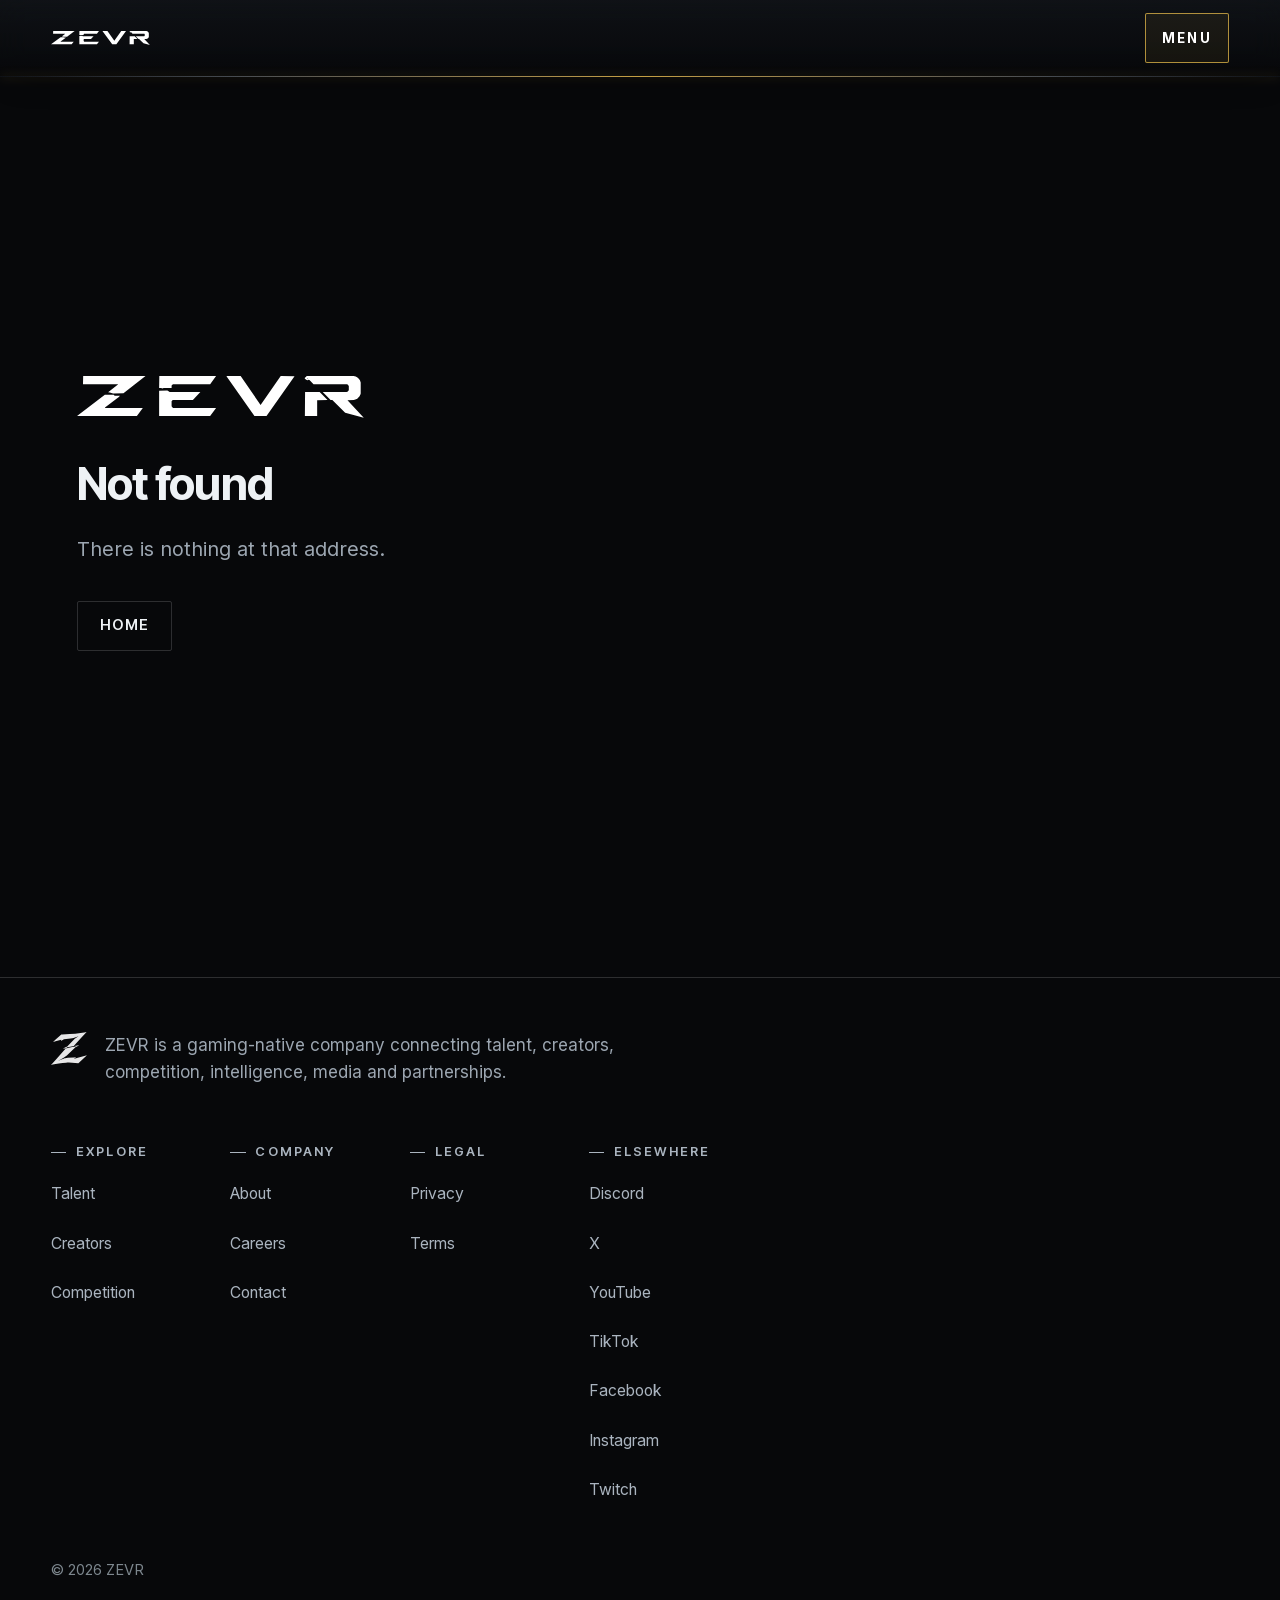
==== commit 4cd8c4f6: "deploy: 2026-10-03T01:23:50.953Z" ====
--- a/404/index.html
+++ b/404/index.html
@@ -1 +1 @@
-<!DOCTYPE html><!--e22b15d632e7--><html lang="en" class="__variable_f367f3 __variable_a3c0d3 __variable_0d24fa __variable_cec71e"><head><meta charSet="utf-8"/><meta http-equiv="Content-Security-Policy" content="default-src &#x27;self&#x27;; base-uri &#x27;self&#x27;; object-src &#x27;none&#x27;; form-action &#x27;none&#x27;; img-src &#x27;self&#x27; data:; font-src &#x27;self&#x27;; style-src &#x27;self&#x27; &#x27;unsafe-inline&#x27;; script-src &#x27;self&#x27; &#x27;unsafe-inline&#x27;; connect-src &#x27;self&#x27;; frame-src &#x27;none&#x27;; worker-src &#x27;self&#x27;; manifest-src &#x27;self&#x27;; upgrade-insecure-requests"/><meta name="viewport" content="width=device-width, initial-scale=1"/><link rel="preload" href="/_next/static/media/06084a2f60b23053-s.p.woff2" as="font" crossorigin="" type="font/woff2"/><link rel="preload" href="/_next/static/media/103fc5fac08dcb15-s.p.woff2" as="font" crossorigin="" type="font/woff2"/><link rel="preload" href="/_next/static/media/8e1aff43465872fa-s.p.woff2" as="font" crossorigin="" type="font/woff2"/><link rel="preload" href="/_next/static/media/e4af272ccee01ff0-s.p.woff2" as="font" crossorigin="" type="font/woff2"/><link rel="preload" as="image" href="/brand/ZEVR-WORDMARK-MASTER-REVERSE.svg"/><link rel="stylesheet" href="/_next/static/css/8d2222024e1a07f2.css" data-precedence="next"/><link rel="stylesheet" href="/_next/static/css/7b723530f50474e5.css" data-precedence="next"/><link rel="preload" as="script" fetchPriority="low" href="/_next/static/chunks/webpack-8c1d6fc503a69f36.js"/><script src="/_next/static/chunks/4bd1b696-c023c6e3521b1417.js" async=""></script><script src="/_next/static/chunks/255-a85cef9cc3a04b12.js" async=""></script><script src="/_next/static/chunks/main-app-0e61eec49e9779b9.js" async=""></script><script src="/_next/static/chunks/app/layout-86d595690c08b635.js" async=""></script><script src="/_next/static/chunks/app/not-found-b4662ddf6aa2dd00.js" async=""></script><meta name="robots" content="noindex"/><meta name="next-size-adjust" content=""/><meta name="theme-color" content="#07080A"/><title>ZEVR — Talent, Creators, Competition, Intelligence, Media &amp; Partnerships</title><meta name="description" content="ZEVR is a gaming-native company connecting talent, creators, competition, intelligence, media and partnerships."/><meta name="application-name" content="ZEVR"/><meta name="referrer" content="strict-origin-when-cross-origin"/><meta name="robots" content="index, follow"/><meta property="og:title" content="ZEVR — Talent, Creators, Competition, Intelligence, Media &amp; Partnerships"/><meta property="og:description" content="ZEVR is a gaming-native company connecting talent, creators, competition, intelligence, media and partnerships."/><meta property="og:site_name" content="ZEVR"/><meta property="og:image:type" content="image/png"/><meta property="og:image:width" content="1200"/><meta property="og:image:height" content="630"/><meta property="og:image" content="https://zevr.gg/opengraph-image.png?d80baab4ca1de914"/><meta property="og:type" content="website"/><meta name="twitter:card" content="summary_large_image"/><meta name="twitter:title" content="ZEVR — Talent, Creators, Competition, Intelligence, Media &amp; Partnerships"/><meta name="twitter:description" content="ZEVR is a gaming-native company connecting talent, creators, competition, intelligence, media and partnerships."/><meta name="twitter:image:type" content="image/png"/><meta name="twitter:image:width" content="1200"/><meta name="twitter:image:height" content="630"/><meta name="twitter:image" content="https://zevr.gg/opengraph-image.png?d80baab4ca1de914"/><link rel="icon" href="/icon.png?ed616ae502bbf61e" type="image/png" sizes="256x256"/><script src="/_next/static/chunks/polyfills-42372ed130431b0a.js" noModule=""></script></head><body><div hidden=""><!--$--><!--/$--></div><script>(function(){var d=document.documentElement;try{d.setAttribute('data-js','');if(!('IntersectionObserver' in window))return;if(window.matchMedia&&window.matchMedia('(prefers-reduced-motion: reduce)').matches)return;d.setAttribute('data-reveal','armed');setTimeout(function(){if(d.getAttribute('data-reveal')==='armed')d.removeAttribute('data-reveal')},2500)}catch(e){d.removeAttribute('data-reveal')}})();</script><div class="public_shell__0fFbZ"><a class="public_skip__I34RB" href="#main">Skip to content</a><header class="SiteHeader_header__o00N_ SiteHeader_solid__GdlHb"><div class="SiteHeader_inner__I2_ct"><a class="SiteHeader_home___Udff" href="/" aria-label="ZEVR — home"><img class="ZevrMark_mark__MMJmv SiteHeader_mark__0tIcP" src="/brand/ZEVR-WORDMARK-MASTER-REVERSE.svg" width="1496" height="217" loading="eager" decoding="async" alt="" aria-hidden="true"/></a><nav class="SiteHeader_desktopNav__EOqAl" aria-label="Primary"><ul class="SiteHeader_list__rX5Ze"><li><a class="SiteHeader_link__a7Cse" href="/about/">About</a></li><li><a class="SiteHeader_link__a7Cse" href="/talent/">Talent</a></li><li><a class="SiteHeader_link__a7Cse" href="/creators/">Creators</a></li><li><a class="SiteHeader_link__a7Cse" href="/compete/">Competition</a></li><li><a class="SiteHeader_link__a7Cse" href="/#partners">Partnerships</a></li><li><a class="SiteHeader_link__a7Cse" href="/contact/">Contact</a></li></ul></nav><div class="SiteHeader_actions__Va_lB"><a class="SiteHeader_work__jPMdn" href="/contact/#work"><span class="SiteHeader_workLabel__k4QgU">Work With ZEVR</span><span class="SiteHeader_workArrow__YPyM0" aria-hidden="true"></span></a><button type="button" class="SiteHeader_menuBtn__I7ppF" aria-expanded="false" aria-controls="_R_4lb_" aria-haspopup="dialog">Menu</button></div></div></header><main id="main" class="public_main__UgfPB"><div class="page_shell__fAVH1"><img class="ZevrMark_mark__MMJmv page_mark__IpMAq" src="/brand/ZEVR-WORDMARK-MASTER-REVERSE.svg" width="1496" height="217" loading="eager" decoding="async" alt="ZEVR"/><h1 class="page_title__3jonF">Not found</h1><p class="page_lede__RDnn4">There is nothing at that address.</p><p class="page_actions__e35f9"><a class="page_button__vnlhW" href="/">Home</a></p></div><!--$--><!--/$--></main><footer class="SiteFooter_footer__ebaNZ"><div class="SiteFooter_inner__hlMTD"><div class="SiteFooter_brand__5cPka"><img class="ZevrMark_mark__MMJmv SiteFooter_mark__WzLEm" src="/brand/ZEVR-SYMBOL-MASTER-REVERSE.svg" width="999" height="934" loading="lazy" decoding="async" alt="" aria-hidden="true"/><p class="SiteFooter_line__USnEV">ZEVR is a gaming-native company connecting talent, creators, competition, intelligence, media and partnerships.</p></div><nav class="SiteFooter_groups__Frw7d" aria-label="Secondary"><div class="SiteFooter_group__Sb8sN"><h2 class="SiteFooter_groupTitle__SOLxR">Explore</h2><ul class="SiteFooter_links__0l8lA"><li><a href="/talent/">Talent</a></li><li><a href="/creators/">Creators</a></li><li><a href="/compete/">Competition</a></li></ul></div><div class="SiteFooter_group__Sb8sN"><h2 class="SiteFooter_groupTitle__SOLxR">Company</h2><ul class="SiteFooter_links__0l8lA"><li><a href="/about/">About</a></li><li><a href="/careers/">Careers</a></li><li><a href="/contact/">Contact</a></li></ul></div><div class="SiteFooter_group__Sb8sN"><h2 class="SiteFooter_groupTitle__SOLxR">Legal</h2><ul class="SiteFooter_links__0l8lA"><li><a href="/privacy/">Privacy</a></li><li><a href="/terms/">Terms</a></li></ul></div><div class="SiteFooter_group__Sb8sN"><h2 class="SiteFooter_groupTitle__SOLxR">Elsewhere</h2><ul class="SiteFooter_links__0l8lA"><li><a href="https://discord.gg/zevr" rel="noopener noreferrer" target="_blank">Discord</a></li><li><a href="https://x.com/TeamZevr" rel="noopener noreferrer" target="_blank">X</a></li><li><a href="https://www.youtube.com/@zevrgg" rel="noopener noreferrer" target="_blank">YouTube</a></li><li><a href="https://www.tiktok.com/@zevr.gg" rel="noopener noreferrer" target="_blank">TikTok</a></li><li><a href="https://www.facebook.com/profile.php?id=61594079623293" rel="noopener noreferrer" target="_blank">Facebook</a></li><li><a href="https://www.instagram.com/zevrgg" rel="noopener noreferrer" target="_blank">Instagram</a></li><li><a href="https://www.twitch.tv/zevrgg" rel="noopener noreferrer" target="_blank">Twitch</a></li></ul></div></nav></div><p class="SiteFooter_meta__mVLPC">© <!-- -->2026<!-- --> ZEVR</p></footer></div><script type="application/ld+json">{"@context":"https://schema.org","@type":"Organization","name":"ZEVR","url":"https://zevr.gg","logo":"https://zevr.gg/brand/ZEVR-LOCKUP-PRIMARY-STACKED-REVERSE.svg","description":"ZEVR is a gaming-native company connecting talent, creators, competition, intelligence, media and partnerships.","sameAs":["https://discord.gg/zevr","https://x.com/TeamZevr","https://www.youtube.com/@zevrgg","https://www.tiktok.com/@zevr.gg","https://www.facebook.com/profile.php?id=61594079623293","https://www.instagram.com/zevrgg","https://www.twitch.tv/zevrgg"]}</script><script type="application/ld+json">{"@context":"https://schema.org","@type":"WebSite","name":"ZEVR","url":"https://zevr.gg","description":"ZEVR is a gaming-native company connecting talent, creators, competition, intelligence, media and partnerships.","publisher":{"@type":"Organization","name":"ZEVR","url":"https://zevr.gg"}}</script><script src="/_next/static/chunks/webpack-8c1d6fc503a69f36.js" id="_R_" async=""></script><script>(self.__next_f=self.__next_f||[]).push([0])</script><script>self.__next_f.push([1,"1:\"$Sreact.fragment\"\n2:I[1942,[\"177\",\"static/chunks/app/layout-86d595690c08b635.js\"],\"SiteChrome\"]\n3:I[9766,[],\"\"]\n4:I[8924,[],\"\"]\n5:I[2619,[\"345\",\"static/chunks/app/not-found-b4662ddf6aa2dd00.js\"],\"\"]\n9:I[7150,[],\"\"]\n:HL[\"/_next/static/media/06084a2f60b23053-s.p.woff2\",\"font\",{\"crossOrigin\":\"\",\"type\":\"font/woff2\"}]\n:HL[\"/_next/static/media/103fc5fac08dcb15-s.p.woff2\",\"font\",{\"crossOrigin\":\"\",\"type\":\"font/woff2\"}]\n:HL[\"/_next/static/media/8e1aff43465872fa-s.p.woff2\",\"font\",{\"crossOrigin\":\"\",\"type\":\"font/woff2\"}]\n:HL[\"/_next/static/media/e4af272ccee01ff0-s.p.woff2\",\"font\",{\"crossOrigin\":\"\",\"type\":\"font/woff2\"}]\n:HL[\"/_next/static/css/8d2222024e1a07f2.css\",\"style\"]\n:HL[\"/_next/static/css/7b723530f50474e5.css\",\"style\"]\n"])</script><script>self.__next_f.push([1,"0:{\"P\":null,\"b\":\"e22b15d632e7\",\"p\":\"\",\"c\":[\"\",\"_not-found\",\"\"],\"i\":false,\"f\":[[[\"\",{\"children\":[\"/_not-found\",{\"children\":[\"__PAGE__\",{}]}]},\"$undefined\",\"$undefined\",true],[\"\",[\"$\",\"$1\",\"c\",{\"children\":[[[\"$\",\"link\",\"0\",{\"rel\":\"stylesheet\",\"href\":\"/_next/static/css/8d2222024e1a07f2.css\",\"precedence\":\"next\",\"crossOrigin\":\"$undefined\",\"nonce\":\"$undefined\"}],[\"$\",\"link\",\"1\",{\"rel\":\"stylesheet\",\"href\":\"/_next/static/css/7b723530f50474e5.css\",\"precedence\":\"next\",\"crossOrigin\":\"$undefined\",\"nonce\":\"$undefined\"}]],[\"$\",\"html\",null,{\"lang\":\"en\",\"className\":\"__variable_f367f3 __variable_a3c0d3 __variable_0d24fa __variable_cec71e\",\"children\":[[\"$\",\"head\",null,{\"children\":[\"$\",\"meta\",null,{\"httpEquiv\":\"Content-Security-Policy\",\"content\":\"default-src 'self'; base-uri 'self'; object-src 'none'; form-action 'none'; img-src 'self' data:; font-src 'self'; style-src 'self' 'unsafe-inline'; script-src 'self' 'unsafe-inline'; connect-src 'self'; frame-src 'none'; worker-src 'self'; manifest-src 'self'; upgrade-insecure-requests\"}]}],[\"$\",\"body\",null,{\"children\":[[\"$\",\"script\",null,{\"dangerouslySetInnerHTML\":{\"__html\":\"(function(){var d=document.documentElement;try{d.setAttribute('data-js','');if(!('IntersectionObserver' in window))return;if(window.matchMedia\u0026\u0026window.matchMedia('(prefers-reduced-motion: reduce)').matches)return;d.setAttribute('data-reveal','armed');setTimeout(function(){if(d.getAttribute('data-reveal')==='armed')d.removeAttribute('data-reveal')},2500)}catch(e){d.removeAttribute('data-reveal')}})();\"}}],[\"$\",\"$L2\",null,{\"children\":[\"$\",\"$L3\",null,{\"parallelRouterKey\":\"children\",\"error\":\"$undefined\",\"errorStyles\":\"$undefined\",\"errorScripts\":\"$undefined\",\"template\":[\"$\",\"$L4\",null,{}],\"templateStyles\":\"$undefined\",\"templateScripts\":\"$undefined\",\"notFound\":[[\"$\",\"div\",null,{\"className\":\"page_shell__fAVH1\",\"children\":[[\"$\",\"img\",null,{\"className\":\"ZevrMark_mark__MMJmv page_mark__IpMAq\",\"src\":\"/brand/ZEVR-WORDMARK-MASTER-REVERSE.svg\",\"width\":1496,\"height\":217,\"loading\":\"eager\",\"decoding\":\"async\",\"alt\":\"ZEVR\"}],[\"$\",\"h1\",null,{\"className\":\"page_title__3jonF\",\"children\":\"Not found\"}],[\"$\",\"p\",null,{\"className\":\"page_lede__RDnn4\",\"children\":\"There is nothing at that address.\"}],[\"$\",\"p\",null,{\"className\":\"page_actions__e35f9\",\"children\":[\"$\",\"$L5\",null,{\"className\":\"page_button__vnlhW\",\"href\":\"/\",\"children\":\"Home\"}]}]]}],[]],\"forbidden\":\"$undefined\",\"unauthorized\":\"$undefined\"}]}],[\"$\",\"script\",null,{\"type\":\"application/ld+json\",\"dangerouslySetInnerHTML\":{\"__html\":\"{\\\"@context\\\":\\\"https://schema.org\\\",\\\"@type\\\":\\\"Organization\\\",\\\"name\\\":\\\"ZEVR\\\",\\\"url\\\":\\\"https://zevr.gg\\\",\\\"logo\\\":\\\"https://zevr.gg/brand/ZEVR-LOCKUP-PRIMARY-STACKED-REVERSE.svg\\\",\\\"description\\\":\\\"ZEVR is a gaming-native company connecting talent, creators, competition, intelligence, media and partnerships.\\\",\\\"sameAs\\\":[\\\"https://discord.gg/zevr\\\",\\\"https://x.com/TeamZevr\\\",\\\"https://www.youtube.com/@zevrgg\\\",\\\"https://www.tiktok.com/@zevr.gg\\\",\\\"https://www.facebook.com/profile.php?id=61594079623293\\\",\\\"https://www.instagram.com/zevrgg\\\",\\\"https://www.twitch.tv/zevrgg\\\"]}\"}}],[\"$\",\"script\",null,{\"type\":\"application/ld+json\",\"dangerouslySetInnerHTML\":{\"__html\":\"{\\\"@context\\\":\\\"https://schema.org\\\",\\\"@type\\\":\\\"WebSite\\\",\\\"name\\\":\\\"ZEVR\\\",\\\"url\\\":\\\"https://zevr.gg\\\",\\\"description\\\":\\\"ZEVR is a gaming-native company connecting talent, creators, competition, intelligence, media and partnerships.\\\",\\\"publisher\\\":{\\\"@type\\\":\\\"Organization\\\",\\\"name\\\":\\\"ZEVR\\\",\\\"url\\\":\\\"https://zevr.gg\\\"}}\"}}]]}]]}]]}],{\"children\":[\"/_not-found\",[\"$\",\"$1\",\"c\",{\"children\":[null,[\"$\",\"$L3\",null,{\"parallelRouterKey\":\"children\",\"error\":\"$undefined\",\"errorStyles\":\"$undefined\",\"errorScripts\":\"$undefined\",\"template\":[\"$\",\"$L4\",null,{}],\"templateStyles\":\"$undefined\",\"templateScripts\":\"$undefined\",\"notFound\":\"$undefined\",\"forbidden\":\"$undefined\",\"unauthorized\":\"$undefined\"}]]}],{\"children\":[\"__PAGE__\",[\"$\",\"$1\",\"c\",{\"children\":[[\"$\",\"div\",null,{\"className\":\"page_shell__fAVH1\",\"children\":[[\"$\",\"img\",null,{\"className\":\"ZevrMark_mark__MMJmv page_mark__IpMAq\",\"src\":\"/brand/ZEVR-WORDMARK-MASTER-REVERSE.svg\",\"width\":1496,\"height\":217,\"loading\":\"eager\",\"decoding\":\"async\",\"alt\":\"ZEVR\"}],[\"$\",\"h1\",null,{\"className\":\"page_title__3jonF\",\"children\":\"Not found\"}],[\"$\",\"p\",null,{\"className\":\"page_lede__RDnn4\",\"children\":\"There is nothing at that address.\"}],[\"$\",\"p\",null,{\"className\":\"page_actions__e35f9\",\"children\":\"$L6\"}]]}],null,\"$L7\"]}],{},null,false]},null,false]},null,false],\"$L8\",false]],\"m\":\"$undefined\",\"G\":[\"$9\",[]],\"s\":false,\"S\":true}\n"])</script><script>self.__next_f.push([1,"a:I[4431,[],\"OutletBoundary\"]\nc:I[5278,[],\"AsyncMetadataOutlet\"]\ne:I[4431,[],\"ViewportBoundary\"]\n10:I[4431,[],\"MetadataBoundary\"]\n11:\"$Sreact.suspense\"\n6:[\"$\",\"$L5\",null,{\"className\":\"page_button__vnlhW\",\"href\":\"/\",\"children\":\"Home\"}]\n7:[\"$\",\"$La\",null,{\"children\":[\"$Lb\",[\"$\",\"$Lc\",null,{\"promise\":\"$@d\"}]]}]\n8:[\"$\",\"$1\",\"h\",{\"children\":[[\"$\",\"meta\",null,{\"name\":\"robots\",\"content\":\"noindex\"}],[[\"$\",\"$Le\",null,{\"children\":\"$Lf\"}],[\"$\",\"meta\",null,{\"name\":\"next-size-adjust\",\"content\":\"\"}]],[\"$\",\"$L10\",null,{\"children\":[\"$\",\"div\",null,{\"hidden\":true,\"children\":[\"$\",\"$11\",null,{\"fallback\":null,\"children\":\"$L12\"}]}]}]]}]\n"])</script><script>self.__next_f.push([1,"f:[[\"$\",\"meta\",\"0\",{\"charSet\":\"utf-8\"}],[\"$\",\"meta\",\"1\",{\"name\":\"viewport\",\"content\":\"width=device-width, initial-scale=1\"}],[\"$\",\"meta\",\"2\",{\"name\":\"theme-color\",\"content\":\"#07080A\"}]]\nb:null\n"])</script><script>self.__next_f.push([1,"13:I[622,[],\"IconMark\"]\n"])</script><script>self.__next_f.push([1,"d:{\"metadata\":[[\"$\",\"title\",\"0\",{\"children\":\"ZEVR — Talent, Creators, Competition, Intelligence, Media \u0026 Partnerships\"}],[\"$\",\"meta\",\"1\",{\"name\":\"description\",\"content\":\"ZEVR is a gaming-native company connecting talent, creators, competition, intelligence, media and partnerships.\"}],[\"$\",\"meta\",\"2\",{\"name\":\"application-name\",\"content\":\"ZEVR\"}],[\"$\",\"meta\",\"3\",{\"name\":\"referrer\",\"content\":\"strict-origin-when-cross-origin\"}],[\"$\",\"meta\",\"4\",{\"name\":\"robots\",\"content\":\"index, follow\"}],[\"$\",\"meta\",\"5\",{\"property\":\"og:title\",\"content\":\"ZEVR — Talent, Creators, Competition, Intelligence, Media \u0026 Partnerships\"}],[\"$\",\"meta\",\"6\",{\"property\":\"og:description\",\"content\":\"ZEVR is a gaming-native company connecting talent, creators, competition, intelligence, media and partnerships.\"}],[\"$\",\"meta\",\"7\",{\"property\":\"og:site_name\",\"content\":\"ZEVR\"}],[\"$\",\"meta\",\"8\",{\"property\":\"og:image:type\",\"content\":\"image/png\"}],[\"$\",\"meta\",\"9\",{\"property\":\"og:image:width\",\"content\":\"1200\"}],[\"$\",\"meta\",\"10\",{\"property\":\"og:image:height\",\"content\":\"630\"}],[\"$\",\"meta\",\"11\",{\"property\":\"og:image\",\"content\":\"https://zevr.gg/opengraph-image.png?d80baab4ca1de914\"}],[\"$\",\"meta\",\"12\",{\"property\":\"og:type\",\"content\":\"website\"}],[\"$\",\"meta\",\"13\",{\"name\":\"twitter:card\",\"content\":\"summary_large_image\"}],[\"$\",\"meta\",\"14\",{\"name\":\"twitter:title\",\"content\":\"ZEVR — Talent, Creators, Competition, Intelligence, Media \u0026 Partnerships\"}],[\"$\",\"meta\",\"15\",{\"name\":\"twitter:description\",\"content\":\"ZEVR is a gaming-native company connecting talent, creators, competition, intelligence, media and partnerships.\"}],[\"$\",\"meta\",\"16\",{\"name\":\"twitter:image:type\",\"content\":\"image/png\"}],[\"$\",\"meta\",\"17\",{\"name\":\"twitter:image:width\",\"content\":\"1200\"}],[\"$\",\"meta\",\"18\",{\"name\":\"twitter:image:height\",\"content\":\"630\"}],[\"$\",\"meta\",\"19\",{\"name\":\"twitter:image\",\"content\":\"https://zevr.gg/opengraph-image.png?d80baab4ca1de914\"}],[\"$\",\"link\",\"20\",{\"rel\":\"icon\",\"href\":\"/icon.png?ed616ae502bbf61e\",\"type\":\"image/png\",\"sizes\":\"256x256\"}],[\"$\",\"$L13\",\"21\",{}]],\"error\":null,\"digest\":\"$undefined\"}\n"])</script><script>self.__next_f.push([1,"12:\"$d:metadata\"\n"])</script></body></html>+<!DOCTYPE html><!--1a567a449d2f--><html lang="en" class="__variable_f367f3 __variable_a3c0d3 __variable_0d24fa __variable_cec71e"><head><meta charSet="utf-8"/><meta http-equiv="Content-Security-Policy" content="default-src &#x27;self&#x27;; base-uri &#x27;self&#x27;; object-src &#x27;none&#x27;; form-action &#x27;none&#x27;; img-src &#x27;self&#x27; data:; font-src &#x27;self&#x27;; style-src &#x27;self&#x27; &#x27;unsafe-inline&#x27;; script-src &#x27;self&#x27; &#x27;unsafe-inline&#x27;; connect-src &#x27;self&#x27;; frame-src &#x27;none&#x27;; worker-src &#x27;self&#x27;; manifest-src &#x27;self&#x27;; upgrade-insecure-requests"/><meta name="viewport" content="width=device-width, initial-scale=1"/><link rel="preload" as="image" href="/brand/ZEVR-WORDMARK-MASTER-REVERSE.svg"/><link rel="stylesheet" href="/_next/static/css/48002a0504152ab1.css" data-precedence="next"/><link rel="stylesheet" href="/_next/static/css/1af7b5d687c706e0.css" data-precedence="next"/><link rel="stylesheet" href="/_next/static/css/af9ff8ca0a9de9dd.css" data-precedence="next"/><link rel="preload" as="script" fetchPriority="low" href="/_next/static/chunks/webpack-dfdd8eb8a0347918.js"/><script src="/_next/static/chunks/4bd1b696-c023c6e3521b1417.js" async=""></script><script src="/_next/static/chunks/255-a85cef9cc3a04b12.js" async=""></script><script src="/_next/static/chunks/main-app-de9e8cc042bf46c4.js" async=""></script><script src="/_next/static/chunks/app/layout-d7951e21797304e3.js" async=""></script><script src="/_next/static/chunks/app/not-found-b82c610b7ae23fd4.js" async=""></script><meta name="robots" content="noindex"/><meta name="theme-color" content="#07080A"/><title>ZEVR · Talent, Creators, Competition, Intelligence, Media &amp; Partnerships</title><meta name="description" content="ZEVR is a gaming-native company connecting talent, creators, competition, intelligence, media and partnerships."/><meta name="application-name" content="ZEVR"/><meta name="referrer" content="strict-origin-when-cross-origin"/><meta name="robots" content="index, follow"/><meta property="og:title" content="ZEVR · Talent, Creators, Competition, Intelligence, Media &amp; Partnerships"/><meta property="og:description" content="ZEVR is a gaming-native company connecting talent, creators, competition, intelligence, media and partnerships."/><meta property="og:site_name" content="ZEVR"/><meta property="og:image:type" content="image/png"/><meta property="og:image:width" content="1200"/><meta property="og:image:height" content="630"/><meta property="og:image" content="https://zevr.gg/opengraph-image.png?d80baab4ca1de914"/><meta property="og:type" content="website"/><meta name="twitter:card" content="summary_large_image"/><meta name="twitter:title" content="ZEVR · Talent, Creators, Competition, Intelligence, Media &amp; Partnerships"/><meta name="twitter:description" content="ZEVR is a gaming-native company connecting talent, creators, competition, intelligence, media and partnerships."/><meta name="twitter:image:type" content="image/png"/><meta name="twitter:image:width" content="1200"/><meta name="twitter:image:height" content="630"/><meta name="twitter:image" content="https://zevr.gg/opengraph-image.png?d80baab4ca1de914"/><link rel="icon" href="/icon.png?ed616ae502bbf61e" type="image/png" sizes="256x256"/><script src="/_next/static/chunks/polyfills-42372ed130431b0a.js" noModule=""></script></head><body><div hidden=""><!--$--><!--/$--></div><script>(function(){var d=document.documentElement;try{d.setAttribute('data-js','');if(!('IntersectionObserver' in window))return;if(window.matchMedia&&window.matchMedia('(prefers-reduced-motion: reduce)').matches)return;d.setAttribute('data-reveal','armed');setTimeout(function(){if(d.getAttribute('data-reveal')==='armed')d.removeAttribute('data-reveal')},2500)}catch(e){d.removeAttribute('data-reveal')}})();</script><div class="public_shell__0fFbZ"><a class="public_skip__I34RB" href="#main">Skip to content</a><header class="SiteHeader_header__o00N_ SiteHeader_solid__GdlHb"><div class="SiteHeader_inner__I2_ct"><a class="SiteHeader_home___Udff" href="/" aria-label="ZEVR home"><img class="ZevrMark_mark__MMJmv SiteHeader_mark__0tIcP" src="/brand/ZEVR-WORDMARK-MASTER-REVERSE.svg" width="1496" height="217" loading="eager" decoding="async" alt="" aria-hidden="true"/></a><nav class="SiteHeader_desktopNav__EOqAl" aria-label="Primary"><ul class="SiteHeader_list__rX5Ze"><li><a class="SiteHeader_link__a7Cse" href="/about/">About</a></li><li><a class="SiteHeader_link__a7Cse" href="/talent/">Talent</a></li><li><a class="SiteHeader_link__a7Cse" href="/creators/">Creators</a></li><li><a class="SiteHeader_link__a7Cse" href="/compete/">Competition</a></li><li><a class="SiteHeader_link__a7Cse" href="/#partners">Partnerships</a></li><li><a class="SiteHeader_link__a7Cse" href="/contact/">Contact</a></li></ul></nav><div class="SiteHeader_actions__Va_lB"><a class="SiteHeader_work__jPMdn" href="/contact/#work"><span class="SiteHeader_workLabel__k4QgU">Work With ZEVR</span><span class="SiteHeader_workArrow__YPyM0" aria-hidden="true"></span></a><button type="button" class="SiteHeader_menuBtn__I7ppF" aria-expanded="false" aria-controls="_R_4lb_" aria-haspopup="dialog">Menu</button></div></div></header><main id="main" class="public_main__UgfPB"><div class="page_shell__fAVH1"><img class="ZevrMark_mark__MMJmv page_mark__IpMAq" src="/brand/ZEVR-WORDMARK-MASTER-REVERSE.svg" width="1496" height="217" loading="eager" decoding="async" alt="ZEVR"/><h1 class="page_title__3jonF">Not found</h1><p class="page_lede__RDnn4">There is nothing at that address.</p><p class="page_actions__e35f9"><a class="page_button__vnlhW" href="/">Home</a></p></div><!--$--><!--/$--></main><footer class="SiteFooter_footer__ebaNZ"><div class="SiteFooter_inner__hlMTD"><div class="SiteFooter_brand__5cPka"><img class="ZevrMark_mark__MMJmv SiteFooter_mark__WzLEm" src="/brand/ZEVR-SYMBOL-MASTER-REVERSE.svg" width="999" height="934" loading="lazy" decoding="async" alt="" aria-hidden="true"/><p class="SiteFooter_line__USnEV">ZEVR is a gaming-native company connecting talent, creators, competition, intelligence, media and partnerships.</p></div><nav class="SiteFooter_groups__Frw7d" aria-label="Secondary"><div class="SiteFooter_group__Sb8sN"><h2 class="SiteFooter_groupTitle__SOLxR">Explore</h2><ul class="SiteFooter_links__0l8lA"><li><a href="/talent/">Talent</a></li><li><a href="/creators/">Creators</a></li><li><a href="/compete/">Competition</a></li></ul></div><div class="SiteFooter_group__Sb8sN"><h2 class="SiteFooter_groupTitle__SOLxR">Company</h2><ul class="SiteFooter_links__0l8lA"><li><a href="/about/">About</a></li><li><a href="/careers/">Careers</a></li><li><a href="/contact/">Contact</a></li></ul></div><div class="SiteFooter_group__Sb8sN"><h2 class="SiteFooter_groupTitle__SOLxR">Legal</h2><ul class="SiteFooter_links__0l8lA"><li><a href="/privacy/">Privacy</a></li><li><a href="/terms/">Terms</a></li></ul></div><div class="SiteFooter_group__Sb8sN"><h2 class="SiteFooter_groupTitle__SOLxR">Elsewhere</h2><ul class="SiteFooter_links__0l8lA"><li><a href="https://discord.gg/zevr" rel="noopener noreferrer" target="_blank">Discord</a></li><li><a href="https://x.com/TeamZevr" rel="noopener noreferrer" target="_blank">X</a></li><li><a href="https://www.youtube.com/@zevrgg" rel="noopener noreferrer" target="_blank">YouTube</a></li><li><a href="https://www.tiktok.com/@zevr.gg" rel="noopener noreferrer" target="_blank">TikTok</a></li><li><a href="https://www.facebook.com/profile.php?id=61594079623293" rel="noopener noreferrer" target="_blank">Facebook</a></li><li><a href="https://www.instagram.com/zevrgg" rel="noopener noreferrer" target="_blank">Instagram</a></li><li><a href="https://www.twitch.tv/zevrgg" rel="noopener noreferrer" target="_blank">Twitch</a></li></ul></div></nav></div><p class="SiteFooter_meta__mVLPC">© <!-- -->2026<!-- --> ZEVR</p></footer></div><script type="application/ld+json">{"@context":"https://schema.org","@type":"Organization","name":"ZEVR","url":"https://zevr.gg","logo":"https://zevr.gg/brand/ZEVR-LOCKUP-PRIMARY-STACKED-REVERSE.svg","description":"ZEVR is a gaming-native company connecting talent, creators, competition, intelligence, media and partnerships.","sameAs":["https://discord.gg/zevr","https://x.com/TeamZevr","https://www.youtube.com/@zevrgg","https://www.tiktok.com/@zevr.gg","https://www.facebook.com/profile.php?id=61594079623293","https://www.instagram.com/zevrgg","https://www.twitch.tv/zevrgg"]}</script><script type="application/ld+json">{"@context":"https://schema.org","@type":"WebSite","name":"ZEVR","url":"https://zevr.gg","description":"ZEVR is a gaming-native company connecting talent, creators, competition, intelligence, media and partnerships.","publisher":{"@type":"Organization","name":"ZEVR","url":"https://zevr.gg"}}</script><script src="/_next/static/chunks/webpack-dfdd8eb8a0347918.js" id="_R_" async=""></script><script>(self.__next_f=self.__next_f||[]).push([0])</script><script>self.__next_f.push([1,"1:\"$Sreact.fragment\"\n2:I[1942,[\"177\",\"static/chunks/app/layout-d7951e21797304e3.js\"],\"SiteChrome\"]\n3:I[9766,[],\"\"]\n4:I[8924,[],\"\"]\n5:I[2619,[\"345\",\"static/chunks/app/not-found-b82c610b7ae23fd4.js\"],\"\"]\nb:I[7150,[],\"\"]\n:HL[\"/_next/static/css/48002a0504152ab1.css\",\"style\"]\n:HL[\"/_next/static/css/1af7b5d687c706e0.css\",\"style\"]\n:HL[\"/_next/static/css/af9ff8ca0a9de9dd.css\",\"style\"]\n"])</script><script>self.__next_f.push([1,"0:{\"P\":null,\"b\":\"1a567a449d2f\",\"p\":\"\",\"c\":[\"\",\"_not-found\",\"\"],\"i\":false,\"f\":[[[\"\",{\"children\":[\"/_not-found\",{\"children\":[\"__PAGE__\",{}]}]},\"$undefined\",\"$undefined\",true],[\"\",[\"$\",\"$1\",\"c\",{\"children\":[[[\"$\",\"link\",\"0\",{\"rel\":\"stylesheet\",\"href\":\"/_next/static/css/48002a0504152ab1.css\",\"precedence\":\"next\",\"crossOrigin\":\"$undefined\",\"nonce\":\"$undefined\"}],[\"$\",\"link\",\"1\",{\"rel\":\"stylesheet\",\"href\":\"/_next/static/css/1af7b5d687c706e0.css\",\"precedence\":\"next\",\"crossOrigin\":\"$undefined\",\"nonce\":\"$undefined\"}]],[\"$\",\"html\",null,{\"lang\":\"en\",\"className\":\"__variable_f367f3 __variable_a3c0d3 __variable_0d24fa __variable_cec71e\",\"children\":[[\"$\",\"head\",null,{\"children\":[\"$\",\"meta\",null,{\"httpEquiv\":\"Content-Security-Policy\",\"content\":\"default-src 'self'; base-uri 'self'; object-src 'none'; form-action 'none'; img-src 'self' data:; font-src 'self'; style-src 'self' 'unsafe-inline'; script-src 'self' 'unsafe-inline'; connect-src 'self'; frame-src 'none'; worker-src 'self'; manifest-src 'self'; upgrade-insecure-requests\"}]}],[\"$\",\"body\",null,{\"children\":[[\"$\",\"script\",null,{\"dangerouslySetInnerHTML\":{\"__html\":\"(function(){var d=document.documentElement;try{d.setAttribute('data-js','');if(!('IntersectionObserver' in window))return;if(window.matchMedia\u0026\u0026window.matchMedia('(prefers-reduced-motion: reduce)').matches)return;d.setAttribute('data-reveal','armed');setTimeout(function(){if(d.getAttribute('data-reveal')==='armed')d.removeAttribute('data-reveal')},2500)}catch(e){d.removeAttribute('data-reveal')}})();\"}}],[\"$\",\"$L2\",null,{\"children\":[\"$\",\"$L3\",null,{\"parallelRouterKey\":\"children\",\"error\":\"$undefined\",\"errorStyles\":\"$undefined\",\"errorScripts\":\"$undefined\",\"template\":[\"$\",\"$L4\",null,{}],\"templateStyles\":\"$undefined\",\"templateScripts\":\"$undefined\",\"notFound\":[[\"$\",\"div\",null,{\"className\":\"page_shell__fAVH1\",\"children\":[[\"$\",\"img\",null,{\"className\":\"ZevrMark_mark__MMJmv page_mark__IpMAq\",\"src\":\"/brand/ZEVR-WORDMARK-MASTER-REVERSE.svg\",\"width\":1496,\"height\":217,\"loading\":\"eager\",\"decoding\":\"async\",\"alt\":\"ZEVR\"}],[\"$\",\"h1\",null,{\"className\":\"page_title__3jonF\",\"children\":\"Not found\"}],[\"$\",\"p\",null,{\"className\":\"page_lede__RDnn4\",\"children\":\"There is nothing at that address.\"}],[\"$\",\"p\",null,{\"className\":\"page_actions__e35f9\",\"children\":[\"$\",\"$L5\",null,{\"className\":\"page_button__vnlhW\",\"href\":\"/\",\"children\":\"Home\"}]}]]}],[[\"$\",\"link\",\"0\",{\"rel\":\"stylesheet\",\"href\":\"/_next/static/css/af9ff8ca0a9de9dd.css\",\"precedence\":\"next\",\"crossOrigin\":\"$undefined\",\"nonce\":\"$undefined\"}]]],\"forbidden\":\"$undefined\",\"unauthorized\":\"$undefined\"}]}],[\"$\",\"script\",null,{\"type\":\"application/ld+json\",\"dangerouslySetInnerHTML\":{\"__html\":\"{\\\"@context\\\":\\\"https://schema.org\\\",\\\"@type\\\":\\\"Organization\\\",\\\"name\\\":\\\"ZEVR\\\",\\\"url\\\":\\\"https://zevr.gg\\\",\\\"logo\\\":\\\"https://zevr.gg/brand/ZEVR-LOCKUP-PRIMARY-STACKED-REVERSE.svg\\\",\\\"description\\\":\\\"ZEVR is a gaming-native company connecting talent, creators, competition, intelligence, media and partnerships.\\\",\\\"sameAs\\\":[\\\"https://discord.gg/zevr\\\",\\\"https://x.com/TeamZevr\\\",\\\"https://www.youtube.com/@zevrgg\\\",\\\"https://www.tiktok.com/@zevr.gg\\\",\\\"https://www.facebook.com/profile.php?id=61594079623293\\\",\\\"https://www.instagram.com/zevrgg\\\",\\\"https://www.twitch.tv/zevrgg\\\"]}\"}}],[\"$\",\"script\",null,{\"type\":\"application/ld+json\",\"dangerouslySetInnerHTML\":{\"__html\":\"{\\\"@context\\\":\\\"https://schema.org\\\",\\\"@type\\\":\\\"WebSite\\\",\\\"name\\\":\\\"ZEVR\\\",\\\"url\\\":\\\"https://zevr.gg\\\",\\\"description\\\":\\\"ZEVR is a gaming-native company connecting talent, creators, competition, intelligence, media and partnerships.\\\",\\\"publisher\\\":{\\\"@type\\\":\\\"Organization\\\",\\\"name\\\":\\\"ZEVR\\\",\\\"url\\\":\\\"https://zevr.gg\\\"}}\"}}]]}]]}]]}],{\"children\":[\"/_not-found\",[\"$\",\"$1\",\"c\",{\"children\":[null,[\"$\",\"$L3\",null,{\"parallelRouterKey\":\"children\",\"error\":\"$undefined\",\"errorStyles\":\"$undefined\",\"errorScripts\":\"$undefined\",\"template\":[\"$\",\"$L4\",null,{}],\"templateStyles\":\"$undefined\",\"templateScripts\":\"$undefined\",\"notFound\":\"$undefined\",\"forbidden\":\"$undefined\",\"unauthorized\":\"$undefined\"}]]}],{\"children\":[\"__PAGE__\",[\"$\",\"$1\",\"c\",{\"children\":[[\"$\",\"div\",null,{\"className\":\"page_shell__fAVH1\",\"children\":[[\"$\",\"img\",null,{\"className\":\"ZevrMark_mark__MMJmv page_mark__IpMAq\",\"src\":\"/brand/ZEVR-WORDMARK-MASTER-REVERSE.svg\",\"width\":1496,\"height\":217,\"loading\":\"eager\",\"decoding\":\"async\",\"alt\":\"ZEVR\"}],[\"$\",\"h1\",null,{\"className\":\"page_title__3jonF\",\"children\":\"Not found\"}],\"$L6\",\"$L7\"]}],[\"$L8\"],\"$L9\"]}],{},null,false]},null,false]},null,false],\"$La\",false]],\"m\":\"$undefined\",\"G\":[\"$b\",[]],\"s\":false,\"S\":true}\n"])</script><script>self.__next_f.push([1,"c:I[4431,[],\"OutletBoundary\"]\ne:I[5278,[],\"AsyncMetadataOutlet\"]\n10:I[4431,[],\"ViewportBoundary\"]\n12:I[4431,[],\"MetadataBoundary\"]\n13:\"$Sreact.suspense\"\n6:[\"$\",\"p\",null,{\"className\":\"page_lede__RDnn4\",\"children\":\"There is nothing at that address.\"}]\n7:[\"$\",\"p\",null,{\"className\":\"page_actions__e35f9\",\"children\":[\"$\",\"$L5\",null,{\"className\":\"page_button__vnlhW\",\"href\":\"/\",\"children\":\"Home\"}]}]\n8:[\"$\",\"link\",\"0\",{\"rel\":\"stylesheet\",\"href\":\"/_next/static/css/af9ff8ca0a9de9dd.css\",\"precedence\":\"next\",\"crossOrigin\":\"$undefined\",\"nonce\":\"$undefined\"}]\n9:[\"$\",\"$Lc\",null,{\"children\":[\"$Ld\",[\"$\",\"$Le\",null,{\"promise\":\"$@f\"}]]}]\na:[\"$\",\"$1\",\"h\",{\"children\":[[\"$\",\"meta\",null,{\"name\":\"robots\",\"content\":\"noindex\"}],[[\"$\",\"$L10\",null,{\"children\":\"$L11\"}],null],[\"$\",\"$L12\",null,{\"children\":[\"$\",\"div\",null,{\"hidden\":true,\"children\":[\"$\",\"$13\",null,{\"fallback\":null,\"children\":\"$L14\"}]}]}]]}]\n"])</script><script>self.__next_f.push([1,"11:[[\"$\",\"meta\",\"0\",{\"charSet\":\"utf-8\"}],[\"$\",\"meta\",\"1\",{\"name\":\"viewport\",\"content\":\"width=device-width, initial-scale=1\"}],[\"$\",\"meta\",\"2\",{\"name\":\"theme-color\",\"content\":\"#07080A\"}]]\nd:null\n"])</script><script>self.__next_f.push([1,"15:I[622,[],\"IconMark\"]\n"])</script><script>self.__next_f.push([1,"f:{\"metadata\":[[\"$\",\"title\",\"0\",{\"children\":\"ZEVR · Talent, Creators, Competition, Intelligence, Media \u0026 Partnerships\"}],[\"$\",\"meta\",\"1\",{\"name\":\"description\",\"content\":\"ZEVR is a gaming-native company connecting talent, creators, competition, intelligence, media and partnerships.\"}],[\"$\",\"meta\",\"2\",{\"name\":\"application-name\",\"content\":\"ZEVR\"}],[\"$\",\"meta\",\"3\",{\"name\":\"referrer\",\"content\":\"strict-origin-when-cross-origin\"}],[\"$\",\"meta\",\"4\",{\"name\":\"robots\",\"content\":\"index, follow\"}],[\"$\",\"meta\",\"5\",{\"property\":\"og:title\",\"content\":\"ZEVR · Talent, Creators, Competition, Intelligence, Media \u0026 Partnerships\"}],[\"$\",\"meta\",\"6\",{\"property\":\"og:description\",\"content\":\"ZEVR is a gaming-native company connecting talent, creators, competition, intelligence, media and partnerships.\"}],[\"$\",\"meta\",\"7\",{\"property\":\"og:site_name\",\"content\":\"ZEVR\"}],[\"$\",\"meta\",\"8\",{\"property\":\"og:image:type\",\"content\":\"image/png\"}],[\"$\",\"meta\",\"9\",{\"property\":\"og:image:width\",\"content\":\"1200\"}],[\"$\",\"meta\",\"10\",{\"property\":\"og:image:height\",\"content\":\"630\"}],[\"$\",\"meta\",\"11\",{\"property\":\"og:image\",\"content\":\"https://zevr.gg/opengraph-image.png?d80baab4ca1de914\"}],[\"$\",\"meta\",\"12\",{\"property\":\"og:type\",\"content\":\"website\"}],[\"$\",\"meta\",\"13\",{\"name\":\"twitter:card\",\"content\":\"summary_large_image\"}],[\"$\",\"meta\",\"14\",{\"name\":\"twitter:title\",\"content\":\"ZEVR · Talent, Creators, Competition, Intelligence, Media \u0026 Partnerships\"}],[\"$\",\"meta\",\"15\",{\"name\":\"twitter:description\",\"content\":\"ZEVR is a gaming-native company connecting talent, creators, competition, intelligence, media and partnerships.\"}],[\"$\",\"meta\",\"16\",{\"name\":\"twitter:image:type\",\"content\":\"image/png\"}],[\"$\",\"meta\",\"17\",{\"name\":\"twitter:image:width\",\"content\":\"1200\"}],[\"$\",\"meta\",\"18\",{\"name\":\"twitter:image:height\",\"content\":\"630\"}],[\"$\",\"meta\",\"19\",{\"name\":\"twitter:image\",\"content\":\"https://zevr.gg/opengraph-image.png?d80baab4ca1de914\"}],[\"$\",\"link\",\"20\",{\"rel\":\"icon\",\"href\":\"/icon.png?ed616ae502bbf61e\",\"type\":\"image/png\",\"sizes\":\"256x256\"}],[\"$\",\"$L15\",\"21\",{}]],\"error\":null,\"digest\":\"$undefined\"}\n"])</script><script>self.__next_f.push([1,"14:\"$f:metadata\"\n"])</script></body></html>
--- a/_next/static/css/48002a0504152ab1.css
+++ b/_next/static/css/48002a0504152ab1.css
@@ -0,0 +1 @@
+@font-face{font-family:Inter;font-style:normal;font-weight:100 900;font-display:swap;src:url(/_next/static/media/ba9851c3c22cd980-s.woff2) format("woff2");unicode-range:u+0460-052f,u+1c80-1c8a,u+20b4,u+2de0-2dff,u+a640-a69f,u+fe2e-fe2f}@font-face{font-family:Inter;font-style:normal;font-weight:100 900;font-display:swap;src:url(/_next/static/media/21350d82a1f187e9-s.woff2) format("woff2");unicode-range:u+0301,u+0400-045f,u+0490-0491,u+04b0-04b1,u+2116}@font-face{font-family:Inter;font-style:normal;font-weight:100 900;font-display:swap;src:url(/_next/static/media/c5fe6dc8356a8c31-s.woff2) format("woff2");unicode-range:u+1f??}@font-face{font-family:Inter;font-style:normal;font-weight:100 900;font-display:swap;src:url(/_next/static/media/19cfc7226ec3afaa-s.woff2) format("woff2");unicode-range:u+0370-0377,u+037a-037f,u+0384-038a,u+038c,u+038e-03a1,u+03a3-03ff}@font-face{font-family:Inter;font-style:normal;font-weight:100 900;font-display:swap;src:url(/_next/static/media/df0a9ae256c0569c-s.woff2) format("woff2");unicode-range:u+0102-0103,u+0110-0111,u+0128-0129,u+0168-0169,u+01a0-01a1,u+01af-01b0,u+0300-0301,u+0303-0304,u+0308-0309,u+0323,u+0329,u+1ea0-1ef9,u+20ab}@font-face{font-family:Inter;font-style:normal;font-weight:100 900;font-display:swap;src:url(/_next/static/media/8e9860b6e62d6359-s.woff2) format("woff2");unicode-range:u+0100-02ba,u+02bd-02c5,u+02c7-02cc,u+02ce-02d7,u+02dd-02ff,u+0304,u+0308,u+0329,u+1d00-1dbf,u+1e00-1e9f,u+1ef2-1eff,u+2020,u+20a0-20ab,u+20ad-20c0,u+2113,u+2c60-2c7f,u+a720-a7ff}@font-face{font-family:Inter;font-style:normal;font-weight:100 900;font-display:swap;src:url(/_next/static/media/e4af272ccee01ff0-s.p.woff2) format("woff2");unicode-range:u+00??,u+0131,u+0152-0153,u+02bb-02bc,u+02c6,u+02da,u+02dc,u+0304,u+0308,u+0329,u+2000-206f,u+20ac,u+2122,u+2191,u+2193,u+2212,u+2215,u+feff,u+fffd}@font-face{font-family:Inter Fallback;src:local("Arial");ascent-override:90.44%;descent-override:22.52%;line-gap-override:0.00%;size-adjust:107.12%}.__className_f367f3{font-family:Inter,Inter Fallback;font-style:normal}.__variable_f367f3{--font-body:"Inter","Inter Fallback"}@font-face{font-family:Inter Tight;font-style:normal;font-weight:100 900;font-display:swap;src:url(/_next/static/media/c95a17d6aa1ccc69-s.woff2) format("woff2");unicode-range:u+0460-052f,u+1c80-1c8a,u+20b4,u+2de0-2dff,u+a640-a69f,u+fe2e-fe2f}@font-face{font-family:Inter Tight;font-style:normal;font-weight:100 900;font-display:swap;src:url(/_next/static/media/84792440f5374347-s.woff2) format("woff2");unicode-range:u+0301,u+0400-045f,u+0490-0491,u+04b0-04b1,u+2116}@font-face{font-family:Inter Tight;font-style:normal;font-weight:100 900;font-display:swap;src:url(/_next/static/media/10735954b8957dce-s.woff2) format("woff2");unicode-range:u+1f??}@font-face{font-family:Inter Tight;font-style:normal;font-weight:100 900;font-display:swap;src:url(/_next/static/media/69c8297e91a203ed-s.woff2) format("woff2");unicode-range:u+0370-0377,u+037a-037f,u+0384-038a,u+038c,u+038e-03a1,u+03a3-03ff}@font-face{font-family:Inter Tight;font-style:normal;font-weight:100 900;font-display:swap;src:url(/_next/static/media/32ec8d161d520037-s.woff2) format("woff2");unicode-range:u+0102-0103,u+0110-0111,u+0128-0129,u+0168-0169,u+01a0-01a1,u+01af-01b0,u+0300-0301,u+0303-0304,u+0308-0309,u+0323,u+0329,u+1ea0-1ef9,u+20ab}@font-face{font-family:Inter Tight;font-style:normal;font-weight:100 900;font-display:swap;src:url(/_next/static/media/ceda3e828136e1b8-s.woff2) format("woff2");unicode-range:u+0100-02ba,u+02bd-02c5,u+02c7-02cc,u+02ce-02d7,u+02dd-02ff,u+0304,u+0308,u+0329,u+1d00-1dbf,u+1e00-1e9f,u+1ef2-1eff,u+2020,u+20a0-20ab,u+20ad-20c0,u+2113,u+2c60-2c7f,u+a720-a7ff}@font-face{font-family:Inter Tight;font-style:normal;font-weight:100 900;font-display:swap;src:url(/_next/static/media/103fc5fac08dcb15-s.p.woff2) format("woff2");unicode-range:u+00??,u+0131,u+0152-0153,u+02bb-02bc,u+02c6,u+02da,u+02dc,u+0304,u+0308,u+0329,u+2000-206f,u+20ac,u+2122,u+2191,u+2193,u+2212,u+2215,u+feff,u+fffd}@font-face{font-family:Inter Tight Fallback;src:local("Arial");ascent-override:100.51%;descent-override:25.03%;line-gap-override:0.00%;size-adjust:96.39%}.__className_a3c0d3{font-family:Inter Tight,Inter Tight Fallback;font-style:normal}.__variable_a3c0d3{--font-display:"Inter Tight","Inter Tight Fallback"}@font-face{font-family:Michroma;font-style:normal;font-weight:400;font-display:swap;src:url(/_next/static/media/93c5587b5a69576c-s.woff2) format("woff2");unicode-range:u+0100-02ba,u+02bd-02c5,u+02c7-02cc,u+02ce-02d7,u+02dd-02ff,u+0304,u+0308,u+0329,u+1d00-1dbf,u+1e00-1e9f,u+1ef2-1eff,u+2020,u+20a0-20ab,u+20ad-20c0,u+2113,u+2c60-2c7f,u+a720-a7ff}@font-face{font-family:Michroma;font-style:normal;font-weight:400;font-display:swap;src:url(/_next/static/media/06084a2f60b23053-s.p.woff2) format("woff2");unicode-range:u+00??,u+0131,u+0152-0153,u+02bb-02bc,u+02c6,u+02da,u+02dc,u+0304,u+0308,u+0329,u+2000-206f,u+20ac,u+2122,u+2191,u+2193,u+2212,u+2215,u+feff,u+fffd}@font-face{font-family:Michroma Fallback;src:local("Arial");ascent-override:81.64%;descent-override:18.76%;line-gap-override:0.00%;size-adjust:141.62%}.__className_0d24fa{font-family:Michroma,Michroma Fallback;font-weight:400;font-style:normal}.__variable_0d24fa{--font-wide:"Michroma","Michroma Fallback"}@font-face{font-family:Syncopate;font-style:normal;font-weight:700;font-display:swap;src:url(/_next/static/media/1b424954d7a7c892-s.woff2) format("woff2");unicode-range:u+0100-02ba,u+02bd-02c5,u+02c7-02cc,u+02ce-02d7,u+02dd-02ff,u+0304,u+0308,u+0329,u+1d00-1dbf,u+1e00-1e9f,u+1ef2-1eff,u+2020,u+20a0-20ab,u+20ad-20c0,u+2113,u+2c60-2c7f,u+a720-a7ff}@font-face{font-family:Syncopate;font-style:normal;font-weight:700;font-display:swap;src:url(/_next/static/media/8e1aff43465872fa-s.p.woff2) format("woff2");unicode-range:u+00??,u+0131,u+0152-0153,u+02bb-02bc,u+02c6,u+02da,u+02dc,u+0304,u+0308,u+0329,u+2000-206f,u+20ac,u+2122,u+2191,u+2193,u+2212,u+2215,u+feff,u+fffd}@font-face{font-family:Syncopate Fallback;src:local("Arial");ascent-override:46.21%;descent-override:12.65%;line-gap-override:4.46%;size-adjust:164.40%}.__className_cec71e{font-family:Syncopate,Syncopate Fallback;font-weight:700;font-style:normal}.__variable_cec71e{--font-wide-bold:"Syncopate","Syncopate Fallback"}:root{--zevr-void:#07080a;--zevr-graphite:#111419;--zevr-panel:#171b21;--zevr-steel:#aab4bf;--zevr-text:#eef2f5;--zevr-text-muted:#9ca6b1;--zevr-aether:#9ed8ff;--zevr-aether-deep:#4ea7e8;--zevr-bronze:#9b7653;--zevr-gold:#f3c34f;--zevr-border:rgba(238,242,245,0.16);--page-max:1600px;--page-gutter:clamp(20px,4vw,72px);--zevr-font-display:var(--font-display),"Inter Tight","Inter",system-ui,sans-serif;--zevr-font-body:var(--font-body),"Inter",system-ui,sans-serif;--zevr-font-wide:var(--font-wide),"Michroma","Eurostile","Inter Tight",system-ui,sans-serif;--zevr-font-headline:var(--font-wide-bold),"Syncopate",var(--font-wide),"Michroma","Inter Tight",system-ui,sans-serif;--zevr-bg:var(--zevr-void);--zevr-surface:var(--zevr-graphite);--zevr-surface-raised:var(--zevr-panel);--zevr-fg:var(--zevr-text);--zevr-muted:var(--zevr-text-muted);--zevr-faint:#7d878e;--zevr-line:#243038;--zevr-line-soft:#1a2229;--zevr-line-strong:#5a6871;--zevr-accent:var(--zevr-bronze);--zevr-accent-dim:#8a7440;--zevr-step-hero:clamp(3rem,7vw,8rem);--zevr-step-section:clamp(2.5rem,5.5vw,6.5rem);--zevr-step-title:clamp(1.15rem,0.95rem + 0.9vw,1.5rem);--zevr-step-body:clamp(1rem,0.96rem + 0.2vw,1.125rem);--zevr-step-small:0.875rem;--zevr-step-label:0.75rem;--zevr-track-label:0.18em;--zevr-track-tight:-0.02em;--zevr-s1:0.25rem;--zevr-s2:0.5rem;--zevr-s3:0.75rem;--zevr-s4:1rem;--zevr-s5:1.5rem;--zevr-s6:2rem;--zevr-s7:3rem;--zevr-s8:4rem;--zevr-s9:6rem;--zevr-section-y:clamp(3.5rem,2rem + 7vw,7.5rem);--zevr-measure:62ch;--zevr-page:var(--page-max);--zevr-gutter:var(--page-gutter);--zevr-radius:2px;--zevr-motion:240ms cubic-bezier(0.2,0.6,0.2,1)}*{box-sizing:border-box}html{-webkit-text-size-adjust:100%;scroll-behavior:smooth}#about,#competition,#creators,#how,#intelligence,#next,#now,#partners,#talent,#top{scroll-margin-top:5.5rem}body,html{margin:0;min-height:100%;background:var(--zevr-void);color:var(--zevr-text);font-family:var(--zevr-font-body);font-size:var(--zevr-step-body);line-height:1.6}body{overflow-x:hidden}a{color:var(--zevr-aether)}:focus-visible{outline:2px solid var(--zevr-aether);outline-offset:3px;border-radius:var(--zevr-radius)}[data-nav-target]:focus{outline:none}img,svg{max-width:100%}@media (prefers-reduced-motion:reduce){html{scroll-behavior:auto}*,:after,:before{animation-duration:.01ms!important;animation-iteration-count:1!important;transition-duration:.01ms!important;scroll-behavior:auto!important}}
--- a/_next/static/css/1af7b5d687c706e0.css
+++ b/_next/static/css/1af7b5d687c706e0.css
@@ -0,0 +1 @@
+.HowZevrWorks_section__GFMJG{--gold:#f3c34f;--gold-hi:#f6d27a;--blue:#9ed8ff;--blue-deep:#4ea7e8;--cyan:#7fe3ff;--warm:#f2c79a;--violet:#c58bff;--magenta:#e06bff;--ink:#0a1018;position:relative;isolation:isolate;overflow:hidden;padding-block:clamp(3rem,1.5rem + 3vw,4rem);background:var(--home-page);color:var(--home-text)}.HowZevrWorks_ground__wUXY1{position:absolute;inset:0;z-index:-1;background:linear-gradient(90deg,rgb(143 179 217/.03) 1px,transparent 0) 0 0 /64px 64px,linear-gradient(180deg,rgb(143 179 217/.03) 1px,transparent 0) 0 0 /64px 64px;mask-image:linear-gradient(180deg,transparent,black 12%,black 88%,transparent);-webkit-mask-image:linear-gradient(180deg,transparent,black 12%,black 88%,transparent)}.HowZevrWorks_ground__wUXY1:before{content:"";position:absolute;inset:0;background:url(/media/hero/network-field-1600.webp) center 60%/cover no-repeat;background-image:-webkit-image-set(url("/media/hero/network-field-1600.avif") type("image/avif"),url("/media/hero/network-field-1600.webp") type("image/webp"));background-image:image-set(url("/media/hero/network-field-1600.avif") type("image/avif"),url("/media/hero/network-field-1600.webp") type("image/webp"));opacity:.34;mask-image:linear-gradient(90deg,rgb(0 0 0/.35) 0,black 34%,black);-webkit-mask-image:linear-gradient(90deg,rgb(0 0 0/.35) 0,black 34%,black)}.HowZevrWorks_ground__wUXY1:after{content:"";position:absolute;inset:0;background:radial-gradient(60% 40% at 58% 92%,rgb(243 195 79/.07),transparent 70%),radial-gradient(40% 50% at 92% 40%,rgb(197 139 255/.07),transparent 70%),radial-gradient(35% 45% at 48% 18%,rgb(78 167 232/.07),transparent 70%)}.HowZevrWorks_stage__KsbY7{--tone:var(--blue);--tone-line:rgb(158 216 255/0.32)}.HowZevrWorks_stage__KsbY7[data-stage=analyze]{--tone:#b6f0ff;--tone-line:rgb(127 227 255/0.32)}.HowZevrWorks_stage__KsbY7[data-stage=develop]{--tone:#cfe6ff;--tone-line:rgb(242 199 154/0.4)}.HowZevrWorks_stage__KsbY7[data-stage=activate]{--tone:#fff4dc;--tone-line:rgb(243 195 79/0.5)}.HowZevrWorks_stage__KsbY7[data-stage=amplify]{--tone:#e8d2ff;--tone-line:rgb(197 139 255/0.45)}.HowZevrWorks_stage__KsbY7[data-stage=learn]{--tone:#b6f0ff;--tone-line:rgb(127 227 255/0.35)}.HowZevrWorks_eyebrow__8JV_D{display:flex;align-items:center;gap:.9em;margin:0;font-weight:700;letter-spacing:.24em;text-transform:uppercase;color:var(--gold)}.HowZevrWorks_eyebrow__8JV_D:after{content:"";width:4em;height:1px;background:linear-gradient(to right,var(--gold),transparent)}.HowZevrWorks_h2__qHuhu{margin:0;font-family:var(--zevr-font-display);font-weight:800;line-height:1.02;letter-spacing:.005em;text-transform:uppercase;color:#f4f6f8}.HowZevrWorks_accent___M1V4{color:var(--gold)}.HowZevrWorks_intro__JVv7y{margin:0;color:#c9d1d8;line-height:1.45}.HowZevrWorks_name__8EUfi{margin:0;font-family:var(--zevr-font-display);font-weight:700;letter-spacing:.16em;text-transform:uppercase;color:var(--tone)}.HowZevrWorks_label__uekKN{margin:0;font-weight:600;letter-spacing:.2em;text-transform:uppercase;color:color-mix(in srgb,var(--tone) 72%,#8a97a3)}.HowZevrWorks_body__q5ED3{margin:0;color:#b3bdc6;line-height:1.45}.HowZevrWorks_media__Qgn1w{display:block;overflow:hidden;border:1px solid var(--tone-line);border-radius:2px;background:var(--ink)}.HowZevrWorks_media__Qgn1w img{display:block;width:100%;height:100%;object-fit:cover}.HowZevrWorks_ticks__awD8b{margin:0;padding:0;list-style:none}.HowZevrWorks_ticks__awD8b li{position:relative;font-weight:600;text-transform:uppercase;color:#e3e8ec}.HowZevrWorks_ticks__awD8b li:before{content:"";position:absolute;left:0;top:50%;width:.5em;height:1px;background:var(--tone-line);box-shadow:0 0 6px var(--tone-line)}.HowZevrWorks_coreOrb__rp_Gx{display:grid;place-items:center;aspect-ratio:1;border-radius:50%;border:2px solid rgb(191 230 255/.9);background:radial-gradient(circle,rgb(120 190 245/.7),rgb(30 80 140/.85) 42%,rgb(10 20 34/.95) 72%)}.HowZevrWorks_coreOrb__rp_Gx svg{width:72%;fill:none;stroke:#e6f5ff;stroke-width:2.2;stroke-linejoin:round;filter:drop-shadow(0 0 3px rgb(158 216 255/.9))}.HowZevrWorks_coreLabel__OccB6{display:block;font-weight:700;letter-spacing:.2em;text-transform:uppercase;text-align:center;color:#d6e9f7}.HowZevrWorks_inputGlyph__wj_RL{display:grid;place-items:center;aspect-ratio:1;border:1px solid rgb(158 216 255/.6);border-radius:50%;background:radial-gradient(circle,rgb(78 167 232/.32),rgb(10 16 24/.9) 75%);box-shadow:0 0 10px rgb(78 167 232/.4)}.HowZevrWorks_inputGlyph__wj_RL svg{width:56%;fill:none;stroke:#d6efff;stroke-width:1.6;stroke-linecap:round;stroke-linejoin:round}.HowZevrWorks_inputName__470M4{font-weight:700;letter-spacing:.08em;text-transform:uppercase;color:#e3eef6}.HowZevrWorks_chain__TC0HK{margin:0;padding:0;list-style:none}.HowZevrWorks_chain__TC0HK li{position:relative;font-weight:700;letter-spacing:.08em;text-transform:uppercase;color:#cfeefa}.HowZevrWorks_chain__TC0HK li:before{content:"";position:absolute;left:0;top:50%;width:.62em;height:.62em;translate:0 -50%;border-radius:50%;border:1.5px solid var(--cyan);background:var(--ink)}.HowZevrWorks_chain__TC0HK li:last-child{color:#ffffff}.HowZevrWorks_chain__TC0HK li:last-child:before{background:var(--cyan);box-shadow:0 0 8px rgb(127 227 255/.9)}.HowZevrWorks_sources__MBzNQ{margin:0;padding:0;list-style:none}.HowZevrWorks_sources__MBzNQ li{color:#9fb7c7;font-weight:600;letter-spacing:.06em;text-transform:uppercase}.HowZevrWorks_states__C0r1d{margin:0;padding:0;list-style:none}.HowZevrWorks_states__C0r1d li{font-weight:600;letter-spacing:.07em;text-transform:uppercase;color:#dff4fb}.HowZevrWorks_node__pGavG{display:grid;justify-items:center}.HowZevrWorks_nodeDot__sYlPw{display:block;aspect-ratio:1;border-radius:50%;border:2px solid var(--cyan);background:radial-gradient(circle,rgb(127 227 255/.65),rgb(10 20 34/.95) 70%);box-shadow:0 0 14px rgb(127 227 255/.6)}.HowZevrWorks_nodeLabel__hazzZ{font-weight:700;letter-spacing:.14em;text-transform:uppercase;text-align:center;color:#bfefff;white-space:nowrap}.HowZevrWorks_channels___PfwJ{margin:0;padding:0;list-style:none}.HowZevrWorks_channels___PfwJ li{display:grid;place-items:center;aspect-ratio:1;border-radius:50%;border:1px solid rgb(214 168 255/.6);background:radial-gradient(circle,rgb(197 139 255/.3),rgb(14 10 26/.92) 72%);box-shadow:0 0 12px rgb(224 107 255/.35)}.HowZevrWorks_channels___PfwJ svg{display:block;width:48%;fill:#f6efff}.HowZevrWorks_returnArrow__C4HPp{display:inline-block;width:.8em;height:.8em;border-left:2px solid;border-top:2px solid;transform:rotate(45deg)}@media (min-width:1100px){.HowZevrWorks_frame__H_V9s{position:relative;width:min(100%,1672px);margin-inline:auto;aspect-ratio:1672/790;container-type:inline-size}.HowZevrWorks_frame__H_V9s [data-part]{position:absolute;left:var(--x);top:var(--y);width:var(--w);height:var(--h,auto)}.HowZevrWorks_head__5LWRt{display:grid;grid-gap:1.7cqi;gap:1.7cqi;z-index:4}.HowZevrWorks_eyebrow__8JV_D{font-size:max(.9cqi,11px)}.HowZevrWorks_h2__qHuhu{font-size:3.2cqi;white-space:nowrap}.HowZevrWorks_intro__JVv7y{max-width:27cqi;font-size:max(1.08cqi,14px)}.HowZevrWorks_pool__EpHP1{z-index:0;border-radius:50%;pointer-events:none}.HowZevrWorks_poolBlue__nncJJ{background:radial-gradient(closest-side,rgb(78 167 232/.16),transparent)}.HowZevrWorks_poolGold__s0xUt{background:radial-gradient(closest-side,rgb(255 200 110/.16),rgb(243 195 79/.05) 60%,transparent)}.HowZevrWorks_poolViolet__5jc5Q{background:radial-gradient(closest-side,rgb(197 139 255/.14),transparent)}.HowZevrWorks_paths__p_7fx{position:absolute;inset:0;z-index:1;width:100%;height:100%;overflow:visible;pointer-events:none}.HowZevrWorks_stages__m6X9J{position:absolute;inset:0;z-index:2;margin:0;padding:0;list-style:none}.HowZevrWorks_stage__KsbY7{position:absolute;inset:0;pointer-events:none}.HowZevrWorks_stage__KsbY7 [data-part]{pointer-events:auto}.HowZevrWorks_heading__bIb_e{display:grid;grid-gap:.35cqi;gap:.35cqi;z-index:3}.HowZevrWorks_name__8EUfi{font-size:1.3cqi;line-height:1.1}.HowZevrWorks_label__uekKN{font-size:max(.7cqi,9px);white-space:nowrap;text-shadow:0 0 6px var(--home-page),0 0 2px var(--home-page)}.HowZevrWorks_body__q5ED3{position:absolute;width:1px;height:1px;overflow:hidden;-webkit-clip-path:inset(50%);clip-path:inset(50%);white-space:nowrap}.HowZevrWorks_ticks__awD8b li{padding:.42cqi 0 .42cqi 1.1cqi;font-size:max(.7cqi,9px);letter-spacing:.06em;white-space:nowrap}.HowZevrWorks_ticks__awD8b li:before{width:.7cqi}.HowZevrWorks_inputs___TH3z{display:grid;grid-template-rows:repeat(4,1fr);margin:0;padding:0;list-style:none}.HowZevrWorks_inputs___TH3z li{display:flex;align-items:center;gap:.75cqi}.HowZevrWorks_inputGlyph__wj_RL{width:2.7cqi}.HowZevrWorks_inputName__470M4{font-size:max(.7cqi,9px);white-space:nowrap}.HowZevrWorks_core__887Ni{display:grid;justify-items:center;grid-gap:.6cqi;gap:.6cqi;z-index:3}.HowZevrWorks_coreOrb__rp_Gx{width:72%;box-shadow:0 0 0 .9cqi rgb(78 167 232/.08),0 0 0 1.8cqi rgb(78 167 232/.04),0 0 2.6cqi rgb(78 167 232/.65),inset 0 0 1.6cqi rgb(158 216 255/.35)}.HowZevrWorks_coreLabel__OccB6{font-size:max(.64cqi,9px)}.HowZevrWorks_source__heJB2{z-index:3;border-color:rgb(127 227 255/.55);box-shadow:0 .6cqi 1.2cqi rgb(0 0 0/.55),0 0 1cqi rgb(127 227 255/.25)}.HowZevrWorks_sources__MBzNQ li{white-space:nowrap;padding:.2cqi 0 .2cqi .9cqi;font-size:max(.64cqi,9px);position:relative}.HowZevrWorks_sources__MBzNQ li:before{content:"";position:absolute;left:0;top:50%;width:.32cqi;height:.32cqi;translate:0 -50%;border-radius:50%;background:var(--blue-deep)}.HowZevrWorks_chain__TC0HK li{letter-spacing:.05em;padding:.95cqi 0 .95cqi 1.5cqi;font-size:max(.7cqi,9px);white-space:nowrap}.HowZevrWorks_chain__TC0HK:before{content:"";position:absolute;left:.31cqi;top:1.2cqi;bottom:1.2cqi;width:1px;background:linear-gradient(to bottom,rgb(127 227 255/.3),var(--cyan))}.HowZevrWorks_devHero__agQy5{z-index:4;border:1px solid transparent;background:linear-gradient(var(--ink),var(--ink)) padding-box,linear-gradient(115deg,rgb(158 216 255/.9),rgb(242 199 154/.9)) border-box;box-shadow:0 1.2cqi 2.4cqi rgb(0 0 0/.6),0 0 1.8cqi rgb(78 167 232/.3),0 .6cqi 2cqi rgb(242 199 154/.22)}.HowZevrWorks_devLight__cPewe{z-index:0;pointer-events:none;background:radial-gradient(50% 60% at 30% 55%,rgb(78 167 232/.16),transparent 70%),radial-gradient(45% 55% at 70% 85%,rgb(242 199 154/.14),transparent 70%)}.HowZevrWorks_devSide__6Gu1O{z-index:2;border-color:rgb(158 216 255/.45);box-shadow:0 .8cqi 1.6cqi rgb(0 0 0/.6);filter:saturate(.85) brightness(.88)}.HowZevrWorks_devTicks__FDgMx li{color:#f3e6d6}.HowZevrWorks_stage__KsbY7[data-stage=activate] .HowZevrWorks_heading__bIb_e{gap:.5cqi}.HowZevrWorks_stage__KsbY7[data-stage=activate] .HowZevrWorks_name__8EUfi{font-size:2.15cqi;line-height:1.05;letter-spacing:.1em;color:#fff3d6;text-shadow:0 0 1.6cqi rgb(243 195 79/.45)}.HowZevrWorks_stage__KsbY7[data-stage=activate] .HowZevrWorks_label__uekKN{font-size:max(.76cqi,10px);color:#f1dca8}.HowZevrWorks_arena__jijKt{z-index:3;border:1px solid rgb(246 210 122/.75);box-shadow:0 1.6cqi 3cqi rgb(0 0 0/.65),0 0 2.4cqi rgb(243 195 79/.3),0 0 .6cqi rgb(243 195 79/.5)}.HowZevrWorks_arena__jijKt:after{content:"";position:absolute;inset:0;background:radial-gradient(85% 75% at 50% 92%,rgb(255 184 80/.75),transparent 72%),linear-gradient(0deg,rgb(243 195 79/.35),rgb(243 195 79/.12));mix-blend-mode:soft-light;pointer-events:none}.HowZevrWorks_actTicks__NEeu0{z-index:4}.HowZevrWorks_actTicks__NEeu0 li{letter-spacing:.03em;padding-block:.6cqi;font-size:max(.7cqi,9px);color:#fbf0d6}.HowZevrWorks_actFrag__V2WTZ{z-index:5;border-color:rgb(246 210 122/.55);box-shadow:0 1cqi 2cqi rgb(0 0 0/.65),0 0 1.2cqi rgb(243 195 79/.25);rotate:-1.5deg}.HowZevrWorks_actFrag__V2WTZ+.HowZevrWorks_actFrag__V2WTZ{rotate:1.4deg}.HowZevrWorks_ampOut__lPLB9{z-index:4;border-color:rgb(214 168 255/.65);box-shadow:0 .8cqi 1.6cqi rgb(0 0 0/.6),0 0 1.2cqi rgb(224 107 255/.32)}.HowZevrWorks_ampShort__UaMbO{rotate:3deg}.HowZevrWorks_ampWide__80nDQ{rotate:-2deg}.HowZevrWorks_ampMain__0w1p0{z-index:3;border-color:rgb(214 168 255/.65);box-shadow:0 1cqi 2cqi rgb(0 0 0/.6),0 0 1.6cqi rgb(197 139 255/.35)}.HowZevrWorks_channels___PfwJ{position:absolute;inset:0;pointer-events:none}.HowZevrWorks_channels___PfwJ li{z-index:4;pointer-events:auto}.HowZevrWorks_ampTicks__94zTa li{padding-block:.3cqi;color:#efe2ff}.HowZevrWorks_states__C0r1d{display:grid;grid-template-rows:repeat(5,1fr)}.HowZevrWorks_states__C0r1d li{display:flex;align-items:center;font-size:max(.7cqi,9px);white-space:nowrap}.HowZevrWorks_node__pGavG{gap:.4cqi;z-index:3}.HowZevrWorks_nodeDot__sYlPw{width:50%;box-shadow:0 0 0 .6cqi rgb(127 227 255/.1),0 0 0 1.2cqi rgb(127 227 255/.05),0 0 2cqi rgb(127 227 255/.7)}.HowZevrWorks_nodeLabel__hazzZ{font-size:max(.6cqi,8.5px)}.HowZevrWorks_returnText__QGEAp{position:absolute;width:1px;height:1px;overflow:hidden;-webkit-clip-path:inset(50%);clip-path:inset(50%);white-space:nowrap}.HowZevrWorks_paths__p_7fx ellipse,.HowZevrWorks_paths__p_7fx path{fill:none;vector-effect:non-scaling-stroke;stroke-linecap:round}.HowZevrWorks_converge__H_XS6 path{stroke:rgb(158 216 255/.85);stroke-width:1.8;filter:drop-shadow(0 0 4px rgb(78 167 232/.95))}.HowZevrWorks_pulses__XgHhm circle{fill:#e6f5ff;filter:drop-shadow(0 0 4px rgb(158 216 255/1))}.HowZevrWorks_cool__OfeO_{stroke:rgb(158 216 255/.75);stroke-width:1.8;filter:drop-shadow(0 0 4px rgb(78 167 232/.95))}.HowZevrWorks_strong__zhLHR{stroke:#bfe6ff;stroke-width:3.2}.HowZevrWorks_warming__PhYxY{stroke:url(#hzw-warm);stroke-width:3.2;filter:drop-shadow(0 0 4px rgb(242 199 154/.6))}.HowZevrWorks_warmLine__B2lKg{stroke:var(--gold-hi);stroke-width:1.6}.HowZevrWorks_ring__tfNAc{stroke:url(#hzw-ring);stroke-width:3.2;filter:drop-shadow(0 0 4px rgb(243 195 79/.75))}.HowZevrWorks_ringInner__BFrTR{stroke:rgb(246 210 122/.35);stroke-width:1}.HowZevrWorks_ringPool__q5z3n{fill:url(#hzw-pool)!important;stroke:none}.HowZevrWorks_ringGlow__umH4Q{stroke:rgb(243 195 79/.16);stroke-width:20;filter:blur(7px)}.HowZevrWorks_inputSignal__6AG6_ path,.HowZevrWorks_stateSignal__MYFfg path{stroke:transparent}.HowZevrWorks_glint__8raaF{fill:#fff4d6!important;filter:drop-shadow(0 0 4px rgb(243 195 79/1)) drop-shadow(0 0 10px rgb(243 195 79/.6))}.HowZevrWorks_star__lUSvL{fill:#fff1c9!important;filter:drop-shadow(0 0 6px rgb(243 195 79/1))}.HowZevrWorks_media1__4kjV2{stroke:url(#hzw-media);stroke-width:3;filter:drop-shadow(0 0 4px rgb(224 107 255/.6))}.HowZevrWorks_media2__dNva_{stroke:url(#hzw-back);stroke-width:3;filter:drop-shadow(0 0 4px rgb(127 227 255/.5))}.HowZevrWorks_fan__VLQqa path{stroke:rgb(214 168 255/.55);stroke-width:1.2;filter:drop-shadow(0 0 3px rgb(224 107 255/.7))}.HowZevrWorks_inbound__1VxAH circle{fill:#e8fbff;filter:drop-shadow(0 0 4px rgb(127 227 255/1))}.HowZevrWorks_lights__5F_wR circle{fill:#fff6dc;filter:drop-shadow(0 0 5px rgb(243 195 79/.9))}.HowZevrWorks_collapse__aS2xe path{stroke:rgb(127 227 255/.9);stroke-width:1.6;filter:drop-shadow(0 0 3px rgb(127 227 255/.7))}.HowZevrWorks_returnGlow__l3Aso{stroke:rgb(243 195 79/.13);stroke-width:22;filter:blur(8px)}.HowZevrWorks_returnLine__xoQXU{stroke:url(#hzw-return);stroke-width:4;filter:drop-shadow(0 0 5px rgb(243 195 79/.9))}.HowZevrWorks_returnInner__zv27k{stroke:rgb(158 216 255/.45);stroke-width:1.2}.HowZevrWorks_returnSignal__6XSdr{stroke:transparent;stroke-width:4}.HowZevrWorks_returnWords__rVhMo{fill:#f7d987;font-family:var(--zevr-font-display);font-weight:700;font-size:15px;letter-spacing:.3em;filter:drop-shadow(0 0 4px rgb(243 195 79/.55))}}@media (max-width:1099.98px){.HowZevrWorks_frame__H_V9s{width:100%;max-width:44rem;margin-inline:auto;padding-inline:var(--page-gutter)}.HowZevrWorks_devLight__cPewe,.HowZevrWorks_paths__p_7fx,.HowZevrWorks_pool__EpHP1,.HowZevrWorks_sources__MBzNQ{display:none}.HowZevrWorks_head__5LWRt{display:grid;grid-gap:1rem;gap:1rem;margin-bottom:2.25rem}.HowZevrWorks_eyebrow__8JV_D{font-size:.75rem}.HowZevrWorks_h2__qHuhu{font-size:clamp(2rem,1.2rem + 3.6vw,3rem)}.HowZevrWorks_intro__JVv7y{font-size:1rem}.HowZevrWorks_stages__m6X9J{position:relative;display:grid;grid-gap:1.75rem;gap:1.75rem;margin:0;padding:0 1.6rem 0 0;list-style:none}.HowZevrWorks_stages__m6X9J:after{content:"";position:absolute;top:.6rem;bottom:1.2rem;right:.35rem;border-right:2px dashed var(--gold);opacity:.85}.HowZevrWorks_stages__m6X9J:before{content:"";position:absolute;top:.25rem;right:.05rem;width:.7rem;height:.7rem;border-left:2px solid var(--gold);border-top:2px solid var(--gold);transform:rotate(45deg)}.HowZevrWorks_stage__KsbY7{position:relative;display:grid;grid-gap:.85rem;gap:.85rem;padding:0 0 0 1.1rem;border-left:2px solid var(--tone-line)}.HowZevrWorks_stage__KsbY7[data-stage=develop]{border-image:linear-gradient(to bottom,var(--cyan),var(--warm)) 1}.HowZevrWorks_stage__KsbY7[data-stage=activate]{padding:1.1rem;border:1px solid rgb(246 210 122/.55);border-left-width:3px;background:linear-gradient(160deg,rgb(243 195 79/.12),rgb(10 16 24/.6) 55%);box-shadow:0 0 2.4rem rgb(243 195 79/.18)}.HowZevrWorks_stage__KsbY7:not(:last-child):after{content:"";position:absolute;left:-.45rem;bottom:-1.35rem;width:.6rem;height:.6rem;border-right:2px solid var(--tone-line);border-bottom:2px solid var(--tone-line);transform:rotate(45deg)}.HowZevrWorks_heading__bIb_e{display:grid;grid-gap:.35rem;gap:.35rem}.HowZevrWorks_name__8EUfi{font-size:1.15rem}.HowZevrWorks_stage__KsbY7[data-stage=activate] .HowZevrWorks_name__8EUfi{font-size:1.7rem;color:#fff3d6}.HowZevrWorks_label__uekKN{font-size:.7rem}.HowZevrWorks_body__q5ED3{font-size:.95rem}.HowZevrWorks_ticks__awD8b{display:flex;flex-wrap:wrap;gap:.35rem 1rem}.HowZevrWorks_ticks__awD8b li{padding-left:.9rem;font-size:.68rem;letter-spacing:.08em}.HowZevrWorks_inputs___TH3z{display:grid;grid-template-columns:1fr 1fr;grid-gap:.6rem;gap:.6rem;margin:0;padding:0;list-style:none}.HowZevrWorks_inputs___TH3z li{display:flex;align-items:center;gap:.55rem}.HowZevrWorks_inputGlyph__wj_RL{width:2.25rem;flex:none}.HowZevrWorks_inputName__470M4{font-size:.68rem}.HowZevrWorks_core__887Ni{position:relative;display:flex;align-items:center;gap:.75rem;padding-top:1.1rem}.HowZevrWorks_core__887Ni:before{content:"";position:absolute;top:0;left:1.6rem;width:1px;height:1.1rem;background:var(--blue);box-shadow:0 0 6px var(--blue)}.HowZevrWorks_coreOrb__rp_Gx{width:3.25rem;box-shadow:0 0 1.4rem rgb(78 167 232/.55)}.HowZevrWorks_coreLabel__OccB6{font-size:.7rem;text-align:left}.HowZevrWorks_source__heJB2{aspect-ratio:16/9;max-width:14rem}.HowZevrWorks_chain__TC0HK{display:grid;grid-gap:.5rem;gap:.5rem;position:relative}.HowZevrWorks_chain__TC0HK:before{content:"";position:absolute;left:.3rem;top:.5rem;bottom:.5rem;width:1px;background:var(--cyan);opacity:.6}.HowZevrWorks_chain__TC0HK li{padding-left:1.4rem;font-size:.7rem}.HowZevrWorks_devHero__agQy5{width:min(52%,12rem);aspect-ratio:4/5;border-color:rgb(242 199 154/.6);box-shadow:0 0 1.6rem rgb(78 167 232/.25)}.HowZevrWorks_arena__jijKt{aspect-ratio:16/10;border-color:rgb(246 210 122/.7);box-shadow:0 0 1.8rem rgb(243 195 79/.3)}.HowZevrWorks_stage__KsbY7[data-stage=activate],.HowZevrWorks_stage__KsbY7[data-stage=amplify]{grid-template-columns:repeat(2,minmax(0,1fr))}.HowZevrWorks_stage__KsbY7[data-stage=activate]>:not(.HowZevrWorks_actFrag__V2WTZ),.HowZevrWorks_stage__KsbY7[data-stage=amplify]>:not(.HowZevrWorks_ampOut__lPLB9){grid-column:1/-1}.HowZevrWorks_actFrag__V2WTZ{aspect-ratio:4/3}.HowZevrWorks_ampOut__lPLB9{aspect-ratio:16/10;border-color:rgb(214 168 255/.55)}.HowZevrWorks_devSide__6Gu1O{display:none}.HowZevrWorks_ampMain__0w1p0{aspect-ratio:16/9;width:72%;border-color:rgb(214 168 255/.6)}.HowZevrWorks_channels___PfwJ{display:flex;gap:.6rem}.HowZevrWorks_channels___PfwJ li{width:2.25rem}.HowZevrWorks_states__C0r1d{display:grid;grid-gap:.4rem;gap:.4rem}.HowZevrWorks_states__C0r1d li{font-size:.7rem}.HowZevrWorks_node__pGavG{display:flex;align-items:center;gap:.6rem}.HowZevrWorks_nodeDot__sYlPw{width:1.4rem}.HowZevrWorks_nodeLabel__hazzZ{font-size:.68rem}.HowZevrWorks_returnText__QGEAp{display:flex;align-items:center;justify-content:flex-end;gap:.6rem;margin:1.4rem 0 0;font-family:var(--zevr-font-wide);font-size:.72rem;letter-spacing:.22em;text-transform:uppercase;text-align:right;text-wrap:balance;color:var(--gold-hi)}}@media (prefers-reduced-motion:no-preference){[data-hzw=armed] .HowZevrWorks_head__5LWRt,[data-hzw=armed] .HowZevrWorks_stage__KsbY7 [data-part],[data-hzw=armed] .HowZevrWorks_stage__KsbY7>*{opacity:0;translate:0 10px}[data-hzw=armed][data-in] .HowZevrWorks_head__5LWRt,[data-hzw=armed][data-in] .HowZevrWorks_stage__KsbY7 [data-part],[data-hzw=armed][data-in] .HowZevrWorks_stage__KsbY7>*{opacity:1;translate:0 0;transition-property:opacity,translate;transition-duration:.7s;transition-timing-function:cubic-bezier(.2,.6,.2,1)}[data-hzw=armed][data-in] .HowZevrWorks_stage__KsbY7 [data-part],[data-hzw=armed][data-in] .HowZevrWorks_stage__KsbY7>*{transition-delay:calc(.4s + var(--i) * .52s)}[data-hzw=armed] .HowZevrWorks_stage__KsbY7[data-stage=activate] [data-part]{scale:.97}[data-hzw=armed][data-in] .HowZevrWorks_stage__KsbY7[data-stage=activate] [data-part]{scale:1;transition-property:opacity,translate,scale;transition-duration:.9s}[data-hzw=armed] .HowZevrWorks_stage__KsbY7 .HowZevrWorks_channels___PfwJ li{translate:-18px 0}[data-hzw=armed] .HowZevrWorks_paths__p_7fx [data-seg]{opacity:0}[data-hzw=armed] .HowZevrWorks_paths__p_7fx [data-seg] path[pathLength],[data-hzw=armed] .HowZevrWorks_paths__p_7fx ellipse[pathLength],[data-hzw=armed] .HowZevrWorks_paths__p_7fx path[data-seg][pathLength]{stroke-dasharray:100;stroke-dashoffset:100}[data-hzw=armed][data-in] .HowZevrWorks_paths__p_7fx [data-seg]{opacity:1;transition-property:opacity;transition-duration:.6s}[data-hzw=armed][data-in] .HowZevrWorks_paths__p_7fx [data-seg] path[pathLength],[data-hzw=armed][data-in] .HowZevrWorks_paths__p_7fx ellipse[pathLength],[data-hzw=armed][data-in] .HowZevrWorks_paths__p_7fx path[data-seg][pathLength]{stroke-dashoffset:0;transition-property:stroke-dashoffset,opacity;transition-duration:.9s;transition-timing-function:cubic-bezier(.4,0,.2,1)}[data-hzw=armed][data-in] .HowZevrWorks_paths__p_7fx [data-seg="0"],[data-hzw=armed][data-in] .HowZevrWorks_paths__p_7fx [data-seg="0"] *{transition-delay:.3s}[data-hzw=armed][data-in] .HowZevrWorks_paths__p_7fx [data-seg="1"],[data-hzw=armed][data-in] .HowZevrWorks_paths__p_7fx [data-seg="1"] *{transition-delay:.76s}[data-hzw=armed][data-in] .HowZevrWorks_paths__p_7fx [data-seg="2"],[data-hzw=armed][data-in] .HowZevrWorks_paths__p_7fx [data-seg="2"] *{transition-delay:1.28s}[data-hzw=armed][data-in] .HowZevrWorks_paths__p_7fx [data-seg="3"],[data-hzw=armed][data-in] .HowZevrWorks_paths__p_7fx [data-seg="3"] *{transition-delay:1.8s}[data-hzw=armed][data-in] .HowZevrWorks_paths__p_7fx [data-seg="4"],[data-hzw=armed][data-in] .HowZevrWorks_paths__p_7fx [data-seg="4"] *{transition-delay:2.32s}[data-hzw=armed][data-in] .HowZevrWorks_paths__p_7fx [data-seg="5"],[data-hzw=armed][data-in] .HowZevrWorks_paths__p_7fx [data-seg="5"] *{transition-delay:2.84s}[data-hzw=armed][data-in] .HowZevrWorks_paths__p_7fx [data-seg="6"],[data-hzw=armed][data-in] .HowZevrWorks_paths__p_7fx [data-seg="6"] *{transition-delay:3.36s}[data-hzw=armed][data-in] .HowZevrWorks_paths__p_7fx [data-seg="6"] path[pathLength]{transition-duration:1.6s}[data-hzw=armed] .HowZevrWorks_stage__KsbY7 .HowZevrWorks_devHero__agQy5{scale:.95;filter:brightness(.6)}[data-hzw=armed][data-in] .HowZevrWorks_stage__KsbY7 .HowZevrWorks_devHero__agQy5{scale:1;filter:none;transition-property:opacity,translate,scale,filter;transition-duration:.9s;transition-delay:1.7s}[data-hzw=armed] .HowZevrWorks_stage__KsbY7 .HowZevrWorks_ampShort__UaMbO{translate:-26px 8px}[data-hzw=armed] .HowZevrWorks_stage__KsbY7 .HowZevrWorks_ampWide__80nDQ{translate:-18px -16px}[data-hzw=armed][data-in] .HowZevrWorks_chain__TC0HK li:before{animation:HowZevrWorks_hzw-check__AWVIM .7s ease-out both}[data-hzw=armed][data-in] .HowZevrWorks_chain__TC0HK li:first-child:before{animation-delay:1.3s}[data-hzw=armed][data-in] .HowZevrWorks_chain__TC0HK li:nth-child(2):before{animation-delay:1.5s}[data-hzw=armed][data-in] .HowZevrWorks_chain__TC0HK li:nth-child(3):before{animation-delay:1.7s}[data-hzw=armed][data-in] .HowZevrWorks_chain__TC0HK li:nth-child(4):before{animation:HowZevrWorks_hzw-check-final__LCJv3 .9s ease-out 1.9s both}[data-hzw=armed][data-in] .HowZevrWorks_ringGlow__umH4Q{animation:HowZevrWorks_hzw-peak__3iBxW 1.8s ease-in-out 2.6s both}[data-hzw=armed][data-in] .HowZevrWorks_stage__KsbY7 .HowZevrWorks_nodeDot__sYlPw{animation:HowZevrWorks_hzw-node__q61Cl 1.4s ease-out 3.5s both}[data-hzw=armed][data-live] .HowZevrWorks_inputSignal__6AG6_ path{stroke:#e6f5ff!important;stroke-width:2.6;stroke-dasharray:8 200;filter:drop-shadow(0 0 5px rgb(158 216 255/1));animation:HowZevrWorks_hzw-pulse__pq_gP 12s linear calc(.6s + var(--k) * 90ms) infinite both}[data-hzw=armed][data-live] .HowZevrWorks_stateSignal__MYFfg path{stroke:#e8fbff!important;stroke-width:2.2;stroke-dasharray:8 200;filter:drop-shadow(0 0 5px rgb(127 227 255/1));animation:HowZevrWorks_hzw-pulse__pq_gP 12s linear calc(3.3s + var(--k) * 90ms) infinite both}[data-hzw=armed][data-live] .HowZevrWorks_returnSignal__6XSdr{stroke:#fff4d2!important;stroke-dasharray:6 200!important;filter:drop-shadow(0 0 6px rgb(243 195 79/1));animation:HowZevrWorks_hzw-return___ClNH 12s linear 4.6s infinite both}}@keyframes HowZevrWorks_hzw-pulse__pq_gP{0%{stroke-dashoffset:8}9%,to{stroke-dashoffset:-100}}@keyframes HowZevrWorks_hzw-return___ClNH{0%{stroke-dashoffset:6}25%,to{stroke-dashoffset:-100}}@keyframes HowZevrWorks_hzw-check__AWVIM{0%{background:var(--ink);box-shadow:none}40%{background:var(--cyan);box-shadow:0 0 10px rgb(127 227 255/1)}to{background:var(--ink);box-shadow:none}}@keyframes HowZevrWorks_hzw-check-final__LCJv3{0%{background:var(--ink);box-shadow:none}to{background:var(--cyan);box-shadow:0 0 8px rgb(127 227 255/.9)}}@keyframes HowZevrWorks_hzw-peak__3iBxW{0%,to{stroke:rgb(243 195 79/.2)}45%{stroke:rgb(255 214 120/.6)}}@keyframes HowZevrWorks_hzw-node__q61Cl{0%{scale:1}35%{scale:1.18;box-shadow:0 0 0 .9cqi rgb(127 227 255/.18),0 0 3cqi rgb(127 227 255/.95)}to{scale:1}}.home_home__dR9Y_{--home-void:#06080a;--home-page:#0c0f12;--home-surface:#11161a;--home-raised:#161d23;--home-text:#e8ecef;--home-muted:#8b969e;--home-faint:#7d878e;--home-line:#243038;--home-line-soft:#1a2229;--home-line-strong:#5f6d77;--home-aether:#8fb3d9;--home-aether-deep:#3f628a;--home-bronze:#c4a35a;--home-gold:#f3c34f;--home-wrap:1480px;--home-radius:4px;background:var(--home-page);color:var(--home-text)}.home_home__dR9Y_ :focus-visible{outline-color:var(--home-aether)}.home_section__cJRJP{position:relative;padding-block:clamp(3.5rem,2rem + 5vw,6rem)}.home_section__cJRJP:before{content:"";position:absolute;top:0;left:8%;right:8%;height:1px;background:linear-gradient(90deg,transparent,color-mix(in srgb,var(--home-gold) 45%,transparent) 50%,transparent)}.home_wrap__lbVgl{width:100%;max-width:var(--home-wrap);margin-inline:auto;padding-inline:var(--page-gutter)}.home_head__wGwvq{display:grid;grid-gap:1rem 4rem;gap:1rem 4rem;margin-bottom:clamp(2rem,1.5rem + 2vw,3rem)}@media (min-width:64rem){.home_head__wGwvq{grid-template-columns:minmax(0,1.35fr) minmax(0,1fr);align-items:end}}.home_eyebrow__rYDF9{margin:0 0 .75rem;font-family:var(--zevr-font-body);font-size:.8125rem;font-weight:600;letter-spacing:.2em;text-transform:uppercase;color:var(--home-gold)}.home_h2__wAjST{margin:0;font-family:var(--zevr-font-headline);font-size:clamp(1.35rem,.9rem + 1.5vw,2.125rem);font-weight:700;line-height:1.12;letter-spacing:.005em;text-transform:uppercase;color:var(--home-text);overflow-wrap:break-word}.home_intro__eCdrF{margin:0;max-width:54ch;color:var(--home-muted);font-size:1rem;line-height:1.6}.home_panel__EA1SI{position:relative;container:panel/inline-size;background:radial-gradient(120% 60% at 0 0,color-mix(in srgb,var(--home-gold) 6%,transparent),transparent 60%),linear-gradient(170deg,#131920 0,#0c1014 100%);border:1px solid color-mix(in srgb,var(--home-gold) 22%,transparent);border-radius:4px;box-shadow:0 24px 48px -28px rgb(0 0 0/.8);min-width:0;overflow:clip}.home_panelHead___isAb{position:relative;display:flex;flex-wrap:wrap;align-items:baseline;justify-content:space-between;gap:.25rem 1rem;padding:.95rem 1.2rem;background:rgb(255 255 255/.02)}.home_panelHead___isAb:after{content:"";position:absolute;left:0;right:0;bottom:0;height:1px;background:linear-gradient(90deg,color-mix(in srgb,var(--home-gold) 55%,transparent),color-mix(in srgb,var(--home-gold) 10%,transparent) 70%,transparent)}.home_panelTitle__qi66m{margin:0;font-family:var(--zevr-font-headline);font-size:.875rem;font-weight:700;letter-spacing:.1em;text-transform:uppercase;color:var(--home-text)}.home_panelCaption__o2eUP{margin:0;font-size:.8125rem;color:var(--home-faint)}.home_panelBody__OcXZs{padding:.9rem 1.1rem 1.1rem}.home_groupLabel___Qq6F{margin:0 0 .6rem;font-size:.75rem;font-weight:600;letter-spacing:.12em;text-transform:uppercase;color:var(--home-faint)}.home_rows__tJgN6{position:relative;list-style:none;margin:0;padding:0;display:grid;grid-gap:0;gap:0}ol.home_rows__tJgN6:before{content:"";position:absolute;left:calc(1.125rem - .5px);top:1.4rem;bottom:1.4rem;width:1px;background:linear-gradient(color-mix(in srgb,var(--home-gold) 50%,transparent),color-mix(in srgb,var(--home-gold) 12%,transparent))}.home_row__7Byuc{position:relative;display:grid;grid-template-columns:2.25rem minmax(0,1fr);grid-gap:.15rem .85rem;gap:.15rem .85rem;align-items:start;align-content:start;padding:.75rem 0;border-bottom:1px solid rgb(255 255 255/.05);transition:background-color .3s ease}.home_row__7Byuc:last-child{border-bottom:0}.home_rowIcon___0xiu{position:relative;grid-row:span 2;display:grid;place-items:center;width:2.25rem;height:2.25rem;border:1px solid color-mix(in srgb,var(--home-gold) 40%,transparent);border-radius:3px;background:#0d1216;color:var(--home-gold)}.home_rowIcon___0xiu svg{width:1.15rem;height:1.15rem}.home_rowName__z92GA{margin:0;font-size:.9375rem;font-weight:600;line-height:1.35;color:var(--home-text)}.home_rowDetail__Yc1Sa{margin:0;font-size:.875rem;line-height:1.5;color:var(--home-muted)}.home_rowPlain__zOwiG{grid-template-columns:minmax(0,1fr)}.home_states__5Pvvj{display:flex;flex-wrap:wrap;gap:.35rem;margin:.4rem 0 0;padding:0;list-style:none}.home_state__BkcgG{display:inline-block;padding:.1rem .55rem;border:1px solid color-mix(in srgb,var(--home-gold) 40%,transparent);background:color-mix(in srgb,var(--home-gold) 6%,transparent);border-radius:999px;font-size:.75rem;line-height:1.6;color:var(--home-muted);white-space:nowrap}.home_pair__lUhyz{display:grid;grid-gap:clamp(3rem,2rem + 3vw,4.5rem) clamp(2rem,1rem + 3vw,4rem);gap:clamp(3rem,2rem + 3vw,4.5rem) clamp(2rem,1rem + 3vw,4rem)}@media (min-width:90rem){.home_pair__lUhyz{grid-template-columns:repeat(2,minmax(0,1fr))}.home_pair__lUhyz>*+*{position:relative}.home_pair__lUhyz>*+:before{content:"";position:absolute;top:0;bottom:0;left:calc(clamp(2rem, 1rem + 3vw, 4rem) / -2);width:1px;background:var(--home-line-soft)}}.home_feature__Js_Yd{container:feature/inline-size;min-width:0;scroll-margin-top:5.5rem}.home_featureGrid__thlnm{display:grid;grid-gap:1.75rem;gap:1.75rem;align-content:start}@container feature (min-width: 50rem){.home_featureGrid__thlnm{grid-template-columns:minmax(0,.85fr) minmax(0,1.15fr);gap:2.5rem}}.home_featureCopy__CPigv{display:grid;align-content:start;grid-gap:1rem;gap:1rem;min-width:0}.home_featureCopy__CPigv .home_h2__wAjST{font-size:clamp(1.35rem,1rem + 1vw,2rem)}.home_banner__mU5IY{position:relative;margin-bottom:1.75rem;aspect-ratio:32/9;overflow:hidden;border-radius:4px;-webkit-clip-path:polygon(0 0,calc(100% - 22px) 0,100% 22px,100% 100%,0 100%);clip-path:polygon(0 0,calc(100% - 22px) 0,100% 22px,100% 100%,0 100%);box-shadow:inset 0 0 0 1px color-mix(in srgb,var(--home-gold) 30%,transparent)}.home_banner__mU5IY img{display:block;width:100%;height:100%;object-fit:cover;scale:1.04;filter:saturate(1.1);animation:home_bannerDrift__tUFMZ 26s ease-in-out infinite alternate}.home_banner__mU5IY:after{content:"";position:absolute;inset:0;background:linear-gradient(0deg,var(--home-page) 0,rgb(12 15 18/.35) 55%,rgb(12 15 18/.15) 100%),linear-gradient(90deg,rgb(12 15 18/.55),transparent 60%);box-shadow:inset 0 0 0 1px color-mix(in srgb,var(--home-gold) 26%,transparent)}@keyframes home_bannerDrift__tUFMZ{to{scale:1.1;translate:-1.5% -1%}}@media (prefers-reduced-motion:reduce){.home_banner__mU5IY img{animation:none}}.home_featureBody__ld19q{margin:0;color:var(--home-muted);font-size:.9875rem;line-height:1.65;max-width:58ch}.home_status__qYT_2{display:flex;gap:.6rem;align-items:baseline;width:-moz-fit-content;width:fit-content;margin:0;padding:.5rem .9rem;border:1px solid color-mix(in srgb,var(--home-gold) 30%,transparent);border-radius:999px;background:color-mix(in srgb,var(--home-gold) 5%,transparent);font-size:.875rem;line-height:1.5;color:var(--home-text);max-width:48ch}.home_status__qYT_2:before{content:"";flex:none;width:.45rem;height:.45rem;border-radius:50%;background:var(--home-bronze);transform:translateY(-.05rem)}.home_featureAction__WDuUc{margin-top:.5rem}.HomeSections_radar__FKPLG{display:grid;grid-gap:1rem;gap:1rem;padding:.35rem}.HomeSections_tags__VmHRi{list-style:none;margin:0;padding:0;display:flex;flex-wrap:wrap;gap:.4rem}.HomeSections_tag__GbMck{padding:.35rem .75rem;border:1px solid color-mix(in srgb,var(--home-gold) 28%,transparent);border-radius:999px;background:color-mix(in srgb,var(--home-gold) 5%,transparent);font-size:.8125rem;line-height:1.4;color:var(--home-text)}.HomeSections_chain__fID_l{position:relative}.HomeSections_chain__fID_l:before{content:"";position:absolute;left:.9rem;top:1rem;bottom:1rem;width:1px;background:linear-gradient(color-mix(in srgb,var(--home-gold) 55%,transparent),color-mix(in srgb,var(--home-gold) 12%,transparent))}.HomeSections_chain__fID_l>ol:before{display:none!important}.HomeSections_chain__fID_l li{position:relative;padding-left:2rem}.HomeSections_chain__fID_l li:before{content:"";position:absolute;left:calc(.9rem - 3px);top:1.05rem;width:7px;height:7px;border-radius:1px;rotate:45deg;background:#0d1216;border:1px solid var(--home-gold)}.HomeSections_principle__2quFr{margin:.85rem 0 0;font-size:.875rem;font-style:italic;color:var(--home-muted)}.HomeSections_arena__jhOf2{display:grid;grid-gap:1rem;gap:1rem;align-items:center}.HomeSections_bracket__sxomb{display:none}@container panel (min-width: 34rem){.HomeSections_arena__jhOf2 ul{grid-template-columns:repeat(2,minmax(0,1fr));column-gap:1.75rem}.HomeSections_arena__jhOf2{grid-template-columns:minmax(0,1fr) 7.5rem}.HomeSections_bracket__sxomb{display:block;width:100%;height:auto}}.HomeSections_slot__88NNo rect{fill:#10151a;stroke:color-mix(in srgb,var(--home-gold) 30%,transparent);stroke-width:1}.HomeSections_bracketLine__oJlTM path{fill:none;stroke:color-mix(in srgb,var(--home-gold) 45%,transparent);stroke-width:1}.HomeSections_bracketFinal__qktcM{fill:color-mix(in srgb,var(--home-gold) 14%,#10151a);stroke:var(--home-gold);stroke-width:1;filter:drop-shadow(0 0 4px color-mix(in srgb,var(--home-gold) 60%,transparent))}.HomeSections_nowGrid__ZPvOn{list-style:none;margin:0;padding:0;display:grid;grid-gap:.75rem;gap:.75rem;grid-template-columns:minmax(0,1fr)}@media (min-width:48rem){.HomeSections_nowGrid__ZPvOn{grid-template-columns:repeat(2,minmax(0,1fr))}}@media (min-width:72rem){.HomeSections_nowGrid__ZPvOn{grid-template-columns:repeat(3,minmax(0,1fr))}.HomeSections_nowGridPair__Fic6a{grid-template-columns:repeat(2,minmax(0,1fr))}}.HomeSections_nowGridSingle__7akzk{grid-template-columns:minmax(0,1fr);max-width:48rem}.HomeSections_nowItem__LbCFP{display:flex;min-width:0}.HomeSections_nowCard__LRjnc{position:relative;display:flex;gap:1.1rem;align-items:flex-start;width:100%;padding:1.25rem;background:radial-gradient(120% 80% at 0 0,color-mix(in srgb,var(--home-gold) 6%,transparent),transparent 60%),linear-gradient(170deg,#131920 0,#0c1014 100%);border:1px solid color-mix(in srgb,var(--home-gold) 22%,transparent);border-radius:var(--home-radius);color:inherit;text-decoration:none;transition:border-color var(--zevr-motion),background-color var(--zevr-motion)}a.HomeSections_nowCard__LRjnc:focus-visible,a.HomeSections_nowCard__LRjnc:hover{border-color:var(--home-line-strong);background:var(--home-raised)}.HomeSections_nowIcon__2CDIW{flex:none;display:grid;place-items:center;width:3.25rem;height:3.25rem;border:1px solid var(--home-line);border-radius:var(--home-radius);background:var(--home-raised);color:var(--home-muted)}a.HomeSections_nowCard__LRjnc:focus-visible .HomeSections_nowIcon__2CDIW,a.HomeSections_nowCard__LRjnc:hover .HomeSections_nowIcon__2CDIW{color:var(--home-gold)}.HomeSections_nowIcon__2CDIW svg{width:1.5rem;height:1.5rem}.HomeSections_nowMedia__WFZxz{flex:none;width:5rem;height:5rem;object-fit:cover;border-radius:var(--home-radius)}.HomeSections_nowText__VZOS_{display:grid;grid-gap:.3rem;gap:.3rem;min-width:0}.HomeSections_nowEyebrow__F1Axy{font-size:.75rem;font-weight:600;letter-spacing:.14em;text-transform:uppercase;color:var(--home-gold)}.HomeSections_nowTitle__wNPXH{margin:0;font-size:1.0625rem;font-weight:700;color:var(--home-text)}.HomeSections_nowBody__cSGsH{font-size:.9375rem;line-height:1.55;color:var(--home-muted)}.HomeSections_nowLink__ehIlj{margin-top:.35rem;font-size:.875rem;font-weight:600;color:var(--home-text)}a.HomeSections_nowCard__LRjnc:focus-visible .HomeSections_nowLink__ehIlj,a.HomeSections_nowCard__LRjnc:hover .HomeSections_nowLink__ehIlj{color:var(--home-gold)}.HomeSections_nowEmpty__ocDdM{margin:0;padding:2rem 1.5rem;border:1px dashed var(--home-line);border-radius:var(--home-radius);color:var(--home-muted);text-align:center}.HomeSections_close__Ivjdd{position:relative;overflow:hidden;isolation:isolate;padding:clamp(4.5rem,3rem + 6vw,8rem) var(--page-gutter);border-top:1px solid var(--home-line-soft);background:radial-gradient(700px 380px at 50% 100%,#131b22 0,transparent 70%),var(--home-void);text-align:center}.HomeSections_closeField__D_fRa{position:absolute;inset:0;z-index:-1;background-image:linear-gradient(90deg,rgb(143 179 217/.04) 1px,transparent 0),linear-gradient(180deg,rgb(143 179 217/.04) 1px,transparent 0);background-size:56px 56px;mask-image:radial-gradient(ellipse 60% 70% at 50% 60%,black 10%,transparent 75%);-webkit-mask-image:radial-gradient(ellipse 60% 70% at 50% 60%,black 10%,transparent 75%)}.HomeSections_closeField__D_fRa span{position:absolute;left:0;right:0;height:1px;background:linear-gradient(90deg,transparent 5%,rgb(143 179 217/.28) 50%,transparent 95%)}.HomeSections_closeField__D_fRa span:first-child{top:22%;opacity:.5}.HomeSections_closeField__D_fRa span:nth-child(2){top:64%}.HomeSections_closeField__D_fRa span:nth-child(3){top:86%;opacity:.35}.HomeSections_closeInner__9m4ss{display:grid;justify-items:center;grid-gap:1.25rem;gap:1.25rem;max-width:52rem;margin-inline:auto}.HomeSections_closeMark__DVd8Y{width:3.5rem;margin-bottom:.5rem}.HomeSections_closeHeadline__XVYrV{margin:0;font-family:var(--zevr-font-headline);font-weight:700;font-size:clamp(1.6rem,1rem + 2.6vw,3rem);line-height:1.1;text-transform:uppercase;color:var(--home-text);overflow-wrap:break-word}.HomeSections_closeAccent__4fpC8{color:var(--home-gold)}.HomeSections_closeBody__b7Dxi{margin:0;max-width:46ch;color:var(--home-muted);line-height:1.6}.HomeSections_closeActions__BYOA_{display:flex;flex-wrap:wrap;justify-content:center;gap:.75rem;margin-top:.75rem}@media (max-width:35.99rem){.HomeSections_closeActions__BYOA_{flex-direction:column;align-items:stretch;width:min(100%,20rem)}}.HomeSections_srOnly__NyW0b{position:absolute;width:1px;height:1px;margin:-1px;padding:0;overflow:hidden;-webkit-clip-path:inset(50%);clip-path:inset(50%);white-space:nowrap;border:0}.MotionReveal_reveal__NtJdP{opacity:1;transform:none}:root[data-reveal] .MotionReveal_reveal__NtJdP{opacity:0;transform:translate3d(0,1.25rem,0);transition:opacity .7s cubic-bezier(.2,.6,.2,1),transform .7s cubic-bezier(.2,.6,.2,1);transition-delay:var(--reveal-delay,0s);will-change:opacity,transform}:root[data-reveal] .MotionReveal_visible__wLU9W{opacity:1;transform:translateZ(0)}@media (prefers-reduced-motion:reduce){:root[data-reveal] .MotionReveal_reveal__NtJdP,:root[data-reveal] .MotionReveal_visible__wLU9W{opacity:1;transform:none;transition:none;will-change:auto}}:where(.ZevrMark_mark__MMJmv){display:block;height:auto;width:100%}.SiteFooter_footer__ebaNZ{border-top:1px solid var(--zevr-border);background:var(--zevr-void);padding:3rem 0 2.5rem}.SiteFooter_inner__hlMTD{max-width:var(--page-max);margin:0 auto;padding:0 var(--page-gutter);display:flex;flex-wrap:wrap;gap:2.5rem 3rem;align-items:flex-start;justify-content:space-between}.SiteFooter_brand__5cPka{display:flex;gap:1rem;align-items:flex-start;max-width:32rem}.SiteFooter_mark__WzLEm{width:2rem;height:auto;flex:0 0 auto;opacity:.9}.SiteFooter_line__USnEV{margin:0;color:var(--zevr-text-muted);font-size:.95rem}.SiteFooter_groups__Frw7d{display:flex;flex-wrap:wrap;gap:2rem 3rem}.SiteFooter_group__Sb8sN{min-width:7rem}.SiteFooter_groupTitle__SOLxR{display:inline-flex;align-items:center;gap:.55rem;margin:0 0 .35rem;color:var(--zevr-steel);font-family:var(--zevr-font-display);font-size:.72rem;font-weight:600;letter-spacing:.16em;text-transform:uppercase}.SiteFooter_groupTitle__SOLxR:before{content:"";width:.85rem;height:1px;background:var(--zevr-steel);flex:0 0 auto}.SiteFooter_links__0l8lA{display:grid;margin:0;padding:0;list-style:none}.SiteFooter_links__0l8lA a{color:var(--zevr-steel);text-decoration:none;font-size:.875rem;min-height:2.75rem;min-width:2.75rem;display:inline-flex;align-items:center}.SiteFooter_links__0l8lA a:focus-visible,.SiteFooter_links__0l8lA a:hover{color:var(--zevr-text)}.SiteFooter_meta__mVLPC{max-width:var(--page-max);margin:2.5rem auto 0;padding:0 var(--page-gutter);color:var(--zevr-faint);font-size:.8125rem}.SiteHeader_header__o00N_{position:-webkit-sticky;position:sticky;top:0;z-index:40}.SiteHeader_header__o00N_[data-menu-open=true] .SiteHeader_inner__I2_ct{position:relative;z-index:60}.SiteHeader_header__o00N_[data-menu-open=true]{transition:none;backdrop-filter:none;-webkit-backdrop-filter:none}.SiteHeader_header__o00N_{transition:background-color var(--zevr-motion),border-color var(--zevr-motion),-webkit-backdrop-filter var(--zevr-motion);transition:background-color var(--zevr-motion),border-color var(--zevr-motion),backdrop-filter var(--zevr-motion);transition:background-color var(--zevr-motion),border-color var(--zevr-motion),backdrop-filter var(--zevr-motion),-webkit-backdrop-filter var(--zevr-motion)}.SiteHeader_top__m8Iw6{background:linear-gradient(180deg,color-mix(in srgb,var(--zevr-void) 78%,transparent) 0,color-mix(in srgb,var(--zevr-void) 30%,transparent) 70%,transparent 100%);border-bottom:1px solid transparent}.SiteHeader_solid__GdlHb{background:linear-gradient(180deg,color-mix(in srgb,var(--zevr-panel) 55%,transparent) 0,color-mix(in srgb,var(--zevr-void) 82%,transparent) 100%);border-bottom:1px solid transparent;backdrop-filter:blur(16px) saturate(140%);-webkit-backdrop-filter:blur(16px) saturate(140%);box-shadow:0 12px 32px -18px rgba(0,0,0,.8)}.SiteHeader_solid__GdlHb:after{content:"";position:absolute;left:0;right:0;bottom:-1px;height:1px;background:linear-gradient(90deg,transparent 0,color-mix(in srgb,var(--zevr-steel) 35%,transparent) 18%,color-mix(in srgb,var(--zevr-gold) 80%,transparent) 50%,color-mix(in srgb,var(--zevr-steel) 35%,transparent) 82%,transparent 100%);opacity:1;box-shadow:0 0 10px color-mix(in srgb,var(--zevr-gold) 40%,transparent);pointer-events:none}.SiteHeader_inner__I2_ct{max-width:var(--page-max);margin:0 auto;padding:.75rem var(--page-gutter);display:flex;align-items:center;gap:1rem}.SiteHeader_home___Udff{display:inline-flex;align-items:center;min-height:2.75rem;line-height:0;flex:0 0 auto}.SiteHeader_mark__0tIcP{width:clamp(5.5rem,7vw,7rem);height:auto}.SiteHeader_desktopNav__EOqAl{margin-left:auto;margin-right:1rem}.SiteHeader_list__rX5Ze{display:flex;flex-wrap:wrap;gap:.25rem clamp(1.1rem,1.6vw,2.1rem);margin:0;padding:0;list-style:none}.SiteHeader_link__a7Cse{display:inline-flex;align-items:center;min-height:2.75rem;color:color-mix(in srgb,var(--zevr-text) 82%,var(--zevr-steel));text-decoration:none;font-family:var(--zevr-font-body);font-size:.78rem;font-weight:600;letter-spacing:.16em;text-transform:uppercase;position:relative;transition:color var(--zevr-motion),letter-spacing var(--zevr-motion),text-shadow var(--zevr-motion)}.SiteHeader_link__a7Cse:after{content:"";position:absolute;left:0;right:0;bottom:.55rem;height:2px;border-radius:1px;background:linear-gradient(90deg,transparent,var(--zevr-gold) 20%,var(--zevr-gold) 80%,transparent);box-shadow:0 0 10px color-mix(in srgb,var(--zevr-gold) 55%,transparent);transform:scaleX(0);transform-origin:center;transition:transform .32s cubic-bezier(.2,.7,.2,1)}.SiteHeader_link__a7Cse:focus-visible,.SiteHeader_link__a7Cse:hover{color:#ffffff;text-shadow:0 0 18px color-mix(in srgb,var(--zevr-gold) 35%,transparent)}.SiteHeader_active__I0QFj:after,.SiteHeader_link__a7Cse:focus-visible:after,.SiteHeader_link__a7Cse:hover:after{transform:scaleX(1)}.SiteHeader_active__I0QFj{color:#ffffff}@media (prefers-reduced-motion:reduce){.SiteHeader_link__a7Cse,.SiteHeader_link__a7Cse:after{transition:none}}.SiteHeader_actions__Va_lB{display:flex;align-items:center;gap:.5rem;flex:0 0 auto}.SiteHeader_work__jPMdn{--chamfer:10px;display:inline-flex;position:relative;isolation:isolate;overflow:hidden;align-items:center;justify-content:center;gap:.9rem;min-height:2.75rem;padding:0 1.5rem 0 1.6rem;border:0;border-radius:0;background:linear-gradient(120deg,#ffe08a 0,var(--zevr-gold) 40%,color-mix(in srgb,var(--zevr-gold) 55%,#6b4f12) 70%,#ffe08a 100%);background-size:180% 100%;background-position:0 0;-webkit-clip-path:polygon(var(--chamfer) 0,100% 0,100% calc(100% - var(--chamfer)),calc(100% - var(--chamfer)) 100%,0 100%,0 var(--chamfer));clip-path:polygon(var(--chamfer) 0,100% 0,100% calc(100% - var(--chamfer)),calc(100% - var(--chamfer)) 100%,0 100%,0 var(--chamfer));color:#ffffff;font-family:var(--zevr-font-body);font-size:.78rem;font-weight:700;letter-spacing:.18em;text-transform:uppercase;text-decoration:none;white-space:nowrap;cursor:pointer}.SiteHeader_work__jPMdn:before{content:"";position:absolute;inset:1px;z-index:-2;background:radial-gradient(120% 140% at 0 0,color-mix(in srgb,var(--zevr-gold) 16%,transparent),transparent 55%),linear-gradient(180deg,#14181d 0,var(--zevr-void) 100%);-webkit-clip-path:polygon(calc(var(--chamfer) - .5px) 0,100% 0,100% calc(100% - var(--chamfer) + .5px),calc(100% - var(--chamfer) + .5px) 100%,0 100%,0 calc(var(--chamfer) - .5px));clip-path:polygon(calc(var(--chamfer) - .5px) 0,100% 0,100% calc(100% - var(--chamfer) + .5px),calc(100% - var(--chamfer) + .5px) 100%,0 100%,0 calc(var(--chamfer) - .5px))}.SiteHeader_work__jPMdn:after{content:"";position:absolute;inset:1px;z-index:-1;background:linear-gradient(105deg,transparent 30%,color-mix(in srgb,var(--zevr-gold) 32%,transparent) 50%,transparent 70%);transform:translateX(-130%);pointer-events:none}.SiteHeader_workLabel__k4QgU{position:relative}.SiteHeader_workArrow__YPyM0{position:relative;width:1.1rem;height:1px;background:currentColor}.SiteHeader_workArrow__YPyM0:after{content:"";position:absolute;right:0;top:-3px;width:6px;height:6px;border-top:1px solid;border-right:1px solid;transform:rotate(45deg)}.SiteHeader_work__jPMdn:focus-visible,.SiteHeader_work__jPMdn:hover{background-position:100% 0;color:#ffffff;filter:drop-shadow(0 0 10px color-mix(in srgb,var(--zevr-gold) 45%,transparent))}.SiteHeader_work__jPMdn:focus-visible:after,.SiteHeader_work__jPMdn:hover:after{transform:translateX(130%)}.SiteHeader_work__jPMdn:focus-visible .SiteHeader_workArrow__YPyM0,.SiteHeader_work__jPMdn:hover .SiteHeader_workArrow__YPyM0{transform:translateX(4px)}.SiteHeader_work__jPMdn:focus-visible{outline:none}.SiteHeader_work__jPMdn:focus-visible:before{box-shadow:inset 0 0 0 2px var(--zevr-aether),inset 0 0 18px color-mix(in srgb,var(--zevr-aether) 35%,transparent)}@media (prefers-reduced-motion:no-preference){.SiteHeader_work__jPMdn{transition:background-position .5s ease,color var(--zevr-motion)}.SiteHeader_work__jPMdn:after{transition:transform .7s cubic-bezier(.2,.7,.2,1)}.SiteHeader_workArrow__YPyM0{transition:transform .28s ease}}.SiteHeader_menuBtn__I7ppF{display:none;min-height:2.75rem;min-width:2.75rem;padding:0 .9rem;border:1px solid color-mix(in srgb,var(--zevr-gold) 70%,transparent);border-radius:2px;background:color-mix(in srgb,var(--zevr-gold) 6%,transparent);color:#ffffff;font-family:var(--zevr-font-body);font-size:.75rem;font-weight:700;letter-spacing:.16em;text-transform:uppercase;cursor:pointer;transition:background-color var(--zevr-motion),box-shadow var(--zevr-motion)}.SiteHeader_menuBtn__I7ppF:focus-visible,.SiteHeader_menuBtn__I7ppF:hover{background:color-mix(in srgb,var(--zevr-gold) 14%,transparent);box-shadow:0 0 12px color-mix(in srgb,var(--zevr-gold) 35%,transparent)}.SiteHeader_mobilePanel__HfqmS{position:fixed;inset:0;z-index:50;background:var(--zevr-graphite);padding:5.5rem var(--page-gutter) 2rem;overflow:auto}.SiteHeader_mobileList__e8u59{list-style:none;margin:0;padding:0;display:grid;grid-gap:.25rem;gap:.25rem}.SiteHeader_mobileLink__p6GYO{position:relative;display:flex;align-items:center;min-height:3.25rem;width:100%;padding:.5rem 0;border-bottom:1px solid var(--zevr-border);color:var(--zevr-text);font-family:var(--zevr-font-display);font-size:clamp(1.5rem,6vw,2rem);font-weight:500;letter-spacing:.04em;text-decoration:none}.SiteHeader_mobileLink__p6GYO[aria-current]:before{content:"";position:absolute;left:calc(var(--page-gutter) * -1 + .35rem);top:50%;width:2px;height:1.6rem;margin-top:-.8rem;background:var(--zevr-aether)}.SiteHeader_mobileWork__J6sZu{display:flex;align-items:center;justify-content:space-between;gap:1rem;min-height:3.5rem;margin-top:2rem;padding:.75rem 1.25rem;border:1px solid var(--zevr-line-strong);border-radius:2px;color:var(--zevr-text);font-family:var(--zevr-font-wide);font-size:.8125rem;letter-spacing:.2em;text-transform:uppercase;text-decoration:none}.SiteHeader_mobileWork__J6sZu:focus-visible,.SiteHeader_mobileWork__J6sZu:hover{border-color:var(--zevr-aether)}.SiteHeader_mobileWorkArrow__RqEzA{font-family:var(--zevr-font-body);font-size:1.1rem;letter-spacing:0}@media (max-width:85rem){.SiteHeader_inner__I2_ct{flex-wrap:wrap;gap:.5rem 1rem}.SiteHeader_actions__Va_lB{margin-left:auto}.SiteHeader_desktopNav__EOqAl{margin-left:0;margin-right:0;flex:1 0 100%}.SiteHeader_list__rX5Ze{gap:0 1.25rem}:root[data-js] .SiteHeader_desktopNav__EOqAl{display:none}:root[data-js] .SiteHeader_menuBtn__I7ppF{display:inline-flex;align-items:center;justify-content:center}:root[data-js] .SiteHeader_work__jPMdn{display:none}}.public_shell__0fFbZ{min-height:100vh;display:flex;flex-direction:column}.public_main__UgfPB{flex:1 1 auto}.public_skip__I34RB{position:absolute;left:var(--zevr-s4);top:var(--zevr-s4);z-index:10;transform:translateY(-200%);background:var(--zevr-surface-raised);color:var(--zevr-fg);border:1px solid var(--zevr-steel);border-radius:var(--zevr-radius);padding:var(--zevr-s3) var(--zevr-s4);text-decoration:none;transition:transform var(--zevr-motion)}.public_skip__I34RB:focus-visible{transform:translateY(0)}
--- a/_next/static/css/af9ff8ca0a9de9dd.css
+++ b/_next/static/css/af9ff8ca0a9de9dd.css
@@ -0,0 +1 @@
+.page_shell__fAVH1{min-height:100vh;display:flex;flex-direction:column;justify-content:center;padding:clamp(2rem,6vw,5rem);max-width:40rem}.page_mark__IpMAq{width:min(16rem,78vw);height:auto;margin:0 0 1.75rem}.page_title__3jonF{margin:0 0 .75rem;font-family:var(--zevr-font-display);font-size:clamp(1.75rem,4vw,2.5rem);font-weight:700;letter-spacing:-.02em;color:var(--zevr-text)}.page_lede__RDnn4{margin:0 0 2rem;max-width:32rem;line-height:1.55;color:var(--zevr-muted)}.page_meta__N1c8V{margin:0 0 1.5rem;padding-top:1rem;border-top:1px solid var(--zevr-line);font-size:.8rem;letter-spacing:.06em;text-transform:uppercase;color:var(--zevr-muted)}.page_actions__e35f9{margin:0 0 1.5rem}.page_button__vnlhW{display:inline-flex;align-items:center;min-height:2.75rem;padding:.7rem 1.25rem;border:1px solid var(--zevr-border);border-radius:2px;background:transparent;color:var(--zevr-text);text-decoration:none;font-family:var(--zevr-font-display);font-size:.8125rem;font-weight:600;letter-spacing:.08em;text-transform:uppercase;cursor:pointer}.page_button__vnlhW:focus-visible,.page_button__vnlhW:hover{border-color:var(--zevr-steel)}.page_button__vnlhW:disabled{opacity:.55;cursor:wait}.page_error__Jil8M{margin:0 0 1.25rem;color:#c9897a;font-size:.9rem;line-height:1.45}.page_cta__zCVvt{color:var(--zevr-accent);text-decoration:none;border-bottom:1px solid color-mix(in srgb,var(--zevr-accent) 50%,transparent)}.page_hint__cSjm5{margin:0;line-height:1.45;text-transform:none;letter-spacing:normal}.page_hint__cSjm5,.page_nav__zpG_3{font-size:.85rem;color:var(--zevr-muted)}.page_nav__zpG_3{margin:0 0 1.5rem;letter-spacing:.04em}.page_nav__zpG_3 a{color:var(--zevr-accent);text-decoration:none;border-bottom:1px solid color-mix(in srgb,var(--zevr-accent) 45%,transparent)}
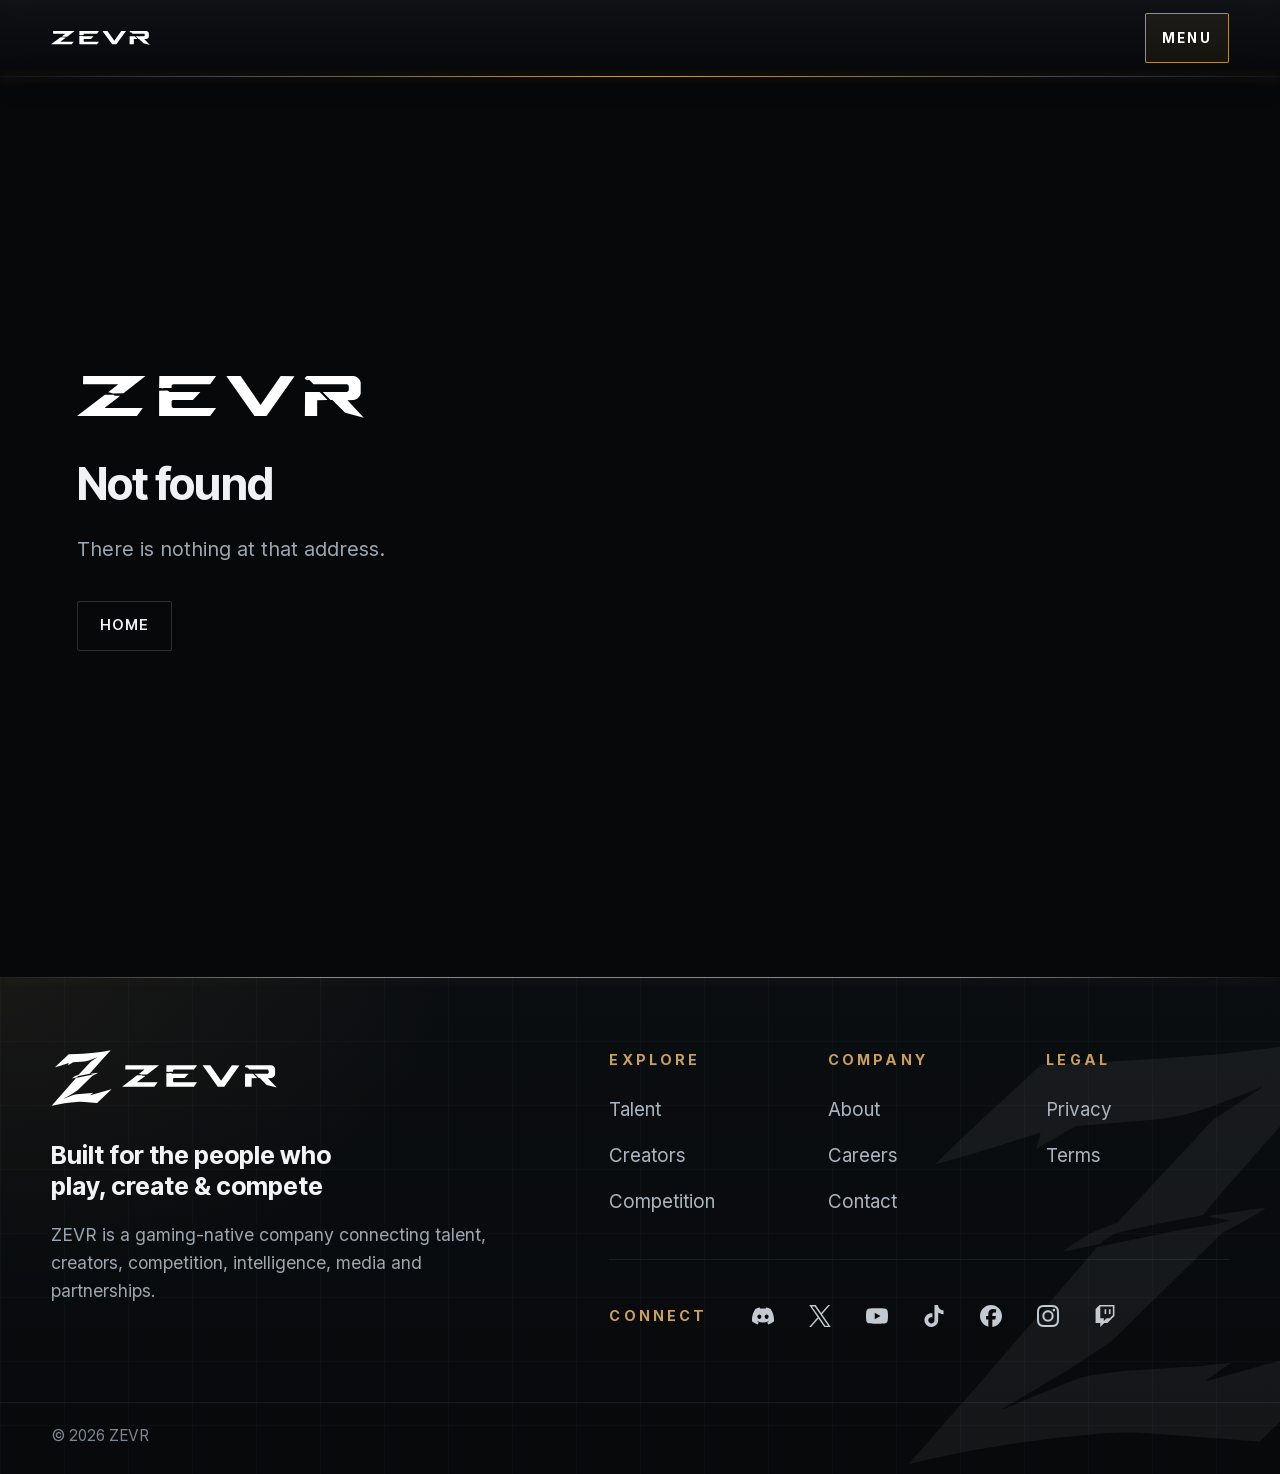
==== commit 9b37fa40: "deploy: 2026-10-04T22:04:02.344Z" ====
--- a/404/index.html
+++ b/404/index.html
@@ -1 +1 @@
-<!DOCTYPE html><!--1a567a449d2f--><html lang="en" class="__variable_f367f3 __variable_a3c0d3 __variable_0d24fa __variable_cec71e"><head><meta charSet="utf-8"/><meta http-equiv="Content-Security-Policy" content="default-src &#x27;self&#x27;; base-uri &#x27;self&#x27;; object-src &#x27;none&#x27;; form-action &#x27;none&#x27;; img-src &#x27;self&#x27; data:; font-src &#x27;self&#x27;; style-src &#x27;self&#x27; &#x27;unsafe-inline&#x27;; script-src &#x27;self&#x27; &#x27;unsafe-inline&#x27;; connect-src &#x27;self&#x27;; frame-src &#x27;none&#x27;; worker-src &#x27;self&#x27;; manifest-src &#x27;self&#x27;; upgrade-insecure-requests"/><meta name="viewport" content="width=device-width, initial-scale=1"/><link rel="preload" as="image" href="/brand/ZEVR-WORDMARK-MASTER-REVERSE.svg"/><link rel="stylesheet" href="/_next/static/css/48002a0504152ab1.css" data-precedence="next"/><link rel="stylesheet" href="/_next/static/css/1af7b5d687c706e0.css" data-precedence="next"/><link rel="stylesheet" href="/_next/static/css/af9ff8ca0a9de9dd.css" data-precedence="next"/><link rel="preload" as="script" fetchPriority="low" href="/_next/static/chunks/webpack-dfdd8eb8a0347918.js"/><script src="/_next/static/chunks/4bd1b696-c023c6e3521b1417.js" async=""></script><script src="/_next/static/chunks/255-a85cef9cc3a04b12.js" async=""></script><script src="/_next/static/chunks/main-app-de9e8cc042bf46c4.js" async=""></script><script src="/_next/static/chunks/app/layout-d7951e21797304e3.js" async=""></script><script src="/_next/static/chunks/app/not-found-b82c610b7ae23fd4.js" async=""></script><meta name="robots" content="noindex"/><meta name="theme-color" content="#07080A"/><title>ZEVR · Talent, Creators, Competition, Intelligence, Media &amp; Partnerships</title><meta name="description" content="ZEVR is a gaming-native company connecting talent, creators, competition, intelligence, media and partnerships."/><meta name="application-name" content="ZEVR"/><meta name="referrer" content="strict-origin-when-cross-origin"/><meta name="robots" content="index, follow"/><meta property="og:title" content="ZEVR · Talent, Creators, Competition, Intelligence, Media &amp; Partnerships"/><meta property="og:description" content="ZEVR is a gaming-native company connecting talent, creators, competition, intelligence, media and partnerships."/><meta property="og:site_name" content="ZEVR"/><meta property="og:image:type" content="image/png"/><meta property="og:image:width" content="1200"/><meta property="og:image:height" content="630"/><meta property="og:image" content="https://zevr.gg/opengraph-image.png?d80baab4ca1de914"/><meta property="og:type" content="website"/><meta name="twitter:card" content="summary_large_image"/><meta name="twitter:title" content="ZEVR · Talent, Creators, Competition, Intelligence, Media &amp; Partnerships"/><meta name="twitter:description" content="ZEVR is a gaming-native company connecting talent, creators, competition, intelligence, media and partnerships."/><meta name="twitter:image:type" content="image/png"/><meta name="twitter:image:width" content="1200"/><meta name="twitter:image:height" content="630"/><meta name="twitter:image" content="https://zevr.gg/opengraph-image.png?d80baab4ca1de914"/><link rel="icon" href="/icon.png?ed616ae502bbf61e" type="image/png" sizes="256x256"/><script src="/_next/static/chunks/polyfills-42372ed130431b0a.js" noModule=""></script></head><body><div hidden=""><!--$--><!--/$--></div><script>(function(){var d=document.documentElement;try{d.setAttribute('data-js','');if(!('IntersectionObserver' in window))return;if(window.matchMedia&&window.matchMedia('(prefers-reduced-motion: reduce)').matches)return;d.setAttribute('data-reveal','armed');setTimeout(function(){if(d.getAttribute('data-reveal')==='armed')d.removeAttribute('data-reveal')},2500)}catch(e){d.removeAttribute('data-reveal')}})();</script><div class="public_shell__0fFbZ"><a class="public_skip__I34RB" href="#main">Skip to content</a><header class="SiteHeader_header__o00N_ SiteHeader_solid__GdlHb"><div class="SiteHeader_inner__I2_ct"><a class="SiteHeader_home___Udff" href="/" aria-label="ZEVR home"><img class="ZevrMark_mark__MMJmv SiteHeader_mark__0tIcP" src="/brand/ZEVR-WORDMARK-MASTER-REVERSE.svg" width="1496" height="217" loading="eager" decoding="async" alt="" aria-hidden="true"/></a><nav class="SiteHeader_desktopNav__EOqAl" aria-label="Primary"><ul class="SiteHeader_list__rX5Ze"><li><a class="SiteHeader_link__a7Cse" href="/about/">About</a></li><li><a class="SiteHeader_link__a7Cse" href="/talent/">Talent</a></li><li><a class="SiteHeader_link__a7Cse" href="/creators/">Creators</a></li><li><a class="SiteHeader_link__a7Cse" href="/compete/">Competition</a></li><li><a class="SiteHeader_link__a7Cse" href="/#partners">Partnerships</a></li><li><a class="SiteHeader_link__a7Cse" href="/contact/">Contact</a></li></ul></nav><div class="SiteHeader_actions__Va_lB"><a class="SiteHeader_work__jPMdn" href="/contact/#work"><span class="SiteHeader_workLabel__k4QgU">Work With ZEVR</span><span class="SiteHeader_workArrow__YPyM0" aria-hidden="true"></span></a><button type="button" class="SiteHeader_menuBtn__I7ppF" aria-expanded="false" aria-controls="_R_4lb_" aria-haspopup="dialog">Menu</button></div></div></header><main id="main" class="public_main__UgfPB"><div class="page_shell__fAVH1"><img class="ZevrMark_mark__MMJmv page_mark__IpMAq" src="/brand/ZEVR-WORDMARK-MASTER-REVERSE.svg" width="1496" height="217" loading="eager" decoding="async" alt="ZEVR"/><h1 class="page_title__3jonF">Not found</h1><p class="page_lede__RDnn4">There is nothing at that address.</p><p class="page_actions__e35f9"><a class="page_button__vnlhW" href="/">Home</a></p></div><!--$--><!--/$--></main><footer class="SiteFooter_footer__ebaNZ"><div class="SiteFooter_inner__hlMTD"><div class="SiteFooter_brand__5cPka"><img class="ZevrMark_mark__MMJmv SiteFooter_mark__WzLEm" src="/brand/ZEVR-SYMBOL-MASTER-REVERSE.svg" width="999" height="934" loading="lazy" decoding="async" alt="" aria-hidden="true"/><p class="SiteFooter_line__USnEV">ZEVR is a gaming-native company connecting talent, creators, competition, intelligence, media and partnerships.</p></div><nav class="SiteFooter_groups__Frw7d" aria-label="Secondary"><div class="SiteFooter_group__Sb8sN"><h2 class="SiteFooter_groupTitle__SOLxR">Explore</h2><ul class="SiteFooter_links__0l8lA"><li><a href="/talent/">Talent</a></li><li><a href="/creators/">Creators</a></li><li><a href="/compete/">Competition</a></li></ul></div><div class="SiteFooter_group__Sb8sN"><h2 class="SiteFooter_groupTitle__SOLxR">Company</h2><ul class="SiteFooter_links__0l8lA"><li><a href="/about/">About</a></li><li><a href="/careers/">Careers</a></li><li><a href="/contact/">Contact</a></li></ul></div><div class="SiteFooter_group__Sb8sN"><h2 class="SiteFooter_groupTitle__SOLxR">Legal</h2><ul class="SiteFooter_links__0l8lA"><li><a href="/privacy/">Privacy</a></li><li><a href="/terms/">Terms</a></li></ul></div><div class="SiteFooter_group__Sb8sN"><h2 class="SiteFooter_groupTitle__SOLxR">Elsewhere</h2><ul class="SiteFooter_links__0l8lA"><li><a href="https://discord.gg/zevr" rel="noopener noreferrer" target="_blank">Discord</a></li><li><a href="https://x.com/TeamZevr" rel="noopener noreferrer" target="_blank">X</a></li><li><a href="https://www.youtube.com/@zevrgg" rel="noopener noreferrer" target="_blank">YouTube</a></li><li><a href="https://www.tiktok.com/@zevr.gg" rel="noopener noreferrer" target="_blank">TikTok</a></li><li><a href="https://www.facebook.com/profile.php?id=61594079623293" rel="noopener noreferrer" target="_blank">Facebook</a></li><li><a href="https://www.instagram.com/zevrgg" rel="noopener noreferrer" target="_blank">Instagram</a></li><li><a href="https://www.twitch.tv/zevrgg" rel="noopener noreferrer" target="_blank">Twitch</a></li></ul></div></nav></div><p class="SiteFooter_meta__mVLPC">© <!-- -->2026<!-- --> ZEVR</p></footer></div><script type="application/ld+json">{"@context":"https://schema.org","@type":"Organization","name":"ZEVR","url":"https://zevr.gg","logo":"https://zevr.gg/brand/ZEVR-LOCKUP-PRIMARY-STACKED-REVERSE.svg","description":"ZEVR is a gaming-native company connecting talent, creators, competition, intelligence, media and partnerships.","sameAs":["https://discord.gg/zevr","https://x.com/TeamZevr","https://www.youtube.com/@zevrgg","https://www.tiktok.com/@zevr.gg","https://www.facebook.com/profile.php?id=61594079623293","https://www.instagram.com/zevrgg","https://www.twitch.tv/zevrgg"]}</script><script type="application/ld+json">{"@context":"https://schema.org","@type":"WebSite","name":"ZEVR","url":"https://zevr.gg","description":"ZEVR is a gaming-native company connecting talent, creators, competition, intelligence, media and partnerships.","publisher":{"@type":"Organization","name":"ZEVR","url":"https://zevr.gg"}}</script><script src="/_next/static/chunks/webpack-dfdd8eb8a0347918.js" id="_R_" async=""></script><script>(self.__next_f=self.__next_f||[]).push([0])</script><script>self.__next_f.push([1,"1:\"$Sreact.fragment\"\n2:I[1942,[\"177\",\"static/chunks/app/layout-d7951e21797304e3.js\"],\"SiteChrome\"]\n3:I[9766,[],\"\"]\n4:I[8924,[],\"\"]\n5:I[2619,[\"345\",\"static/chunks/app/not-found-b82c610b7ae23fd4.js\"],\"\"]\nb:I[7150,[],\"\"]\n:HL[\"/_next/static/css/48002a0504152ab1.css\",\"style\"]\n:HL[\"/_next/static/css/1af7b5d687c706e0.css\",\"style\"]\n:HL[\"/_next/static/css/af9ff8ca0a9de9dd.css\",\"style\"]\n"])</script><script>self.__next_f.push([1,"0:{\"P\":null,\"b\":\"1a567a449d2f\",\"p\":\"\",\"c\":[\"\",\"_not-found\",\"\"],\"i\":false,\"f\":[[[\"\",{\"children\":[\"/_not-found\",{\"children\":[\"__PAGE__\",{}]}]},\"$undefined\",\"$undefined\",true],[\"\",[\"$\",\"$1\",\"c\",{\"children\":[[[\"$\",\"link\",\"0\",{\"rel\":\"stylesheet\",\"href\":\"/_next/static/css/48002a0504152ab1.css\",\"precedence\":\"next\",\"crossOrigin\":\"$undefined\",\"nonce\":\"$undefined\"}],[\"$\",\"link\",\"1\",{\"rel\":\"stylesheet\",\"href\":\"/_next/static/css/1af7b5d687c706e0.css\",\"precedence\":\"next\",\"crossOrigin\":\"$undefined\",\"nonce\":\"$undefined\"}]],[\"$\",\"html\",null,{\"lang\":\"en\",\"className\":\"__variable_f367f3 __variable_a3c0d3 __variable_0d24fa __variable_cec71e\",\"children\":[[\"$\",\"head\",null,{\"children\":[\"$\",\"meta\",null,{\"httpEquiv\":\"Content-Security-Policy\",\"content\":\"default-src 'self'; base-uri 'self'; object-src 'none'; form-action 'none'; img-src 'self' data:; font-src 'self'; style-src 'self' 'unsafe-inline'; script-src 'self' 'unsafe-inline'; connect-src 'self'; frame-src 'none'; worker-src 'self'; manifest-src 'self'; upgrade-insecure-requests\"}]}],[\"$\",\"body\",null,{\"children\":[[\"$\",\"script\",null,{\"dangerouslySetInnerHTML\":{\"__html\":\"(function(){var d=document.documentElement;try{d.setAttribute('data-js','');if(!('IntersectionObserver' in window))return;if(window.matchMedia\u0026\u0026window.matchMedia('(prefers-reduced-motion: reduce)').matches)return;d.setAttribute('data-reveal','armed');setTimeout(function(){if(d.getAttribute('data-reveal')==='armed')d.removeAttribute('data-reveal')},2500)}catch(e){d.removeAttribute('data-reveal')}})();\"}}],[\"$\",\"$L2\",null,{\"children\":[\"$\",\"$L3\",null,{\"parallelRouterKey\":\"children\",\"error\":\"$undefined\",\"errorStyles\":\"$undefined\",\"errorScripts\":\"$undefined\",\"template\":[\"$\",\"$L4\",null,{}],\"templateStyles\":\"$undefined\",\"templateScripts\":\"$undefined\",\"notFound\":[[\"$\",\"div\",null,{\"className\":\"page_shell__fAVH1\",\"children\":[[\"$\",\"img\",null,{\"className\":\"ZevrMark_mark__MMJmv page_mark__IpMAq\",\"src\":\"/brand/ZEVR-WORDMARK-MASTER-REVERSE.svg\",\"width\":1496,\"height\":217,\"loading\":\"eager\",\"decoding\":\"async\",\"alt\":\"ZEVR\"}],[\"$\",\"h1\",null,{\"className\":\"page_title__3jonF\",\"children\":\"Not found\"}],[\"$\",\"p\",null,{\"className\":\"page_lede__RDnn4\",\"children\":\"There is nothing at that address.\"}],[\"$\",\"p\",null,{\"className\":\"page_actions__e35f9\",\"children\":[\"$\",\"$L5\",null,{\"className\":\"page_button__vnlhW\",\"href\":\"/\",\"children\":\"Home\"}]}]]}],[[\"$\",\"link\",\"0\",{\"rel\":\"stylesheet\",\"href\":\"/_next/static/css/af9ff8ca0a9de9dd.css\",\"precedence\":\"next\",\"crossOrigin\":\"$undefined\",\"nonce\":\"$undefined\"}]]],\"forbidden\":\"$undefined\",\"unauthorized\":\"$undefined\"}]}],[\"$\",\"script\",null,{\"type\":\"application/ld+json\",\"dangerouslySetInnerHTML\":{\"__html\":\"{\\\"@context\\\":\\\"https://schema.org\\\",\\\"@type\\\":\\\"Organization\\\",\\\"name\\\":\\\"ZEVR\\\",\\\"url\\\":\\\"https://zevr.gg\\\",\\\"logo\\\":\\\"https://zevr.gg/brand/ZEVR-LOCKUP-PRIMARY-STACKED-REVERSE.svg\\\",\\\"description\\\":\\\"ZEVR is a gaming-native company connecting talent, creators, competition, intelligence, media and partnerships.\\\",\\\"sameAs\\\":[\\\"https://discord.gg/zevr\\\",\\\"https://x.com/TeamZevr\\\",\\\"https://www.youtube.com/@zevrgg\\\",\\\"https://www.tiktok.com/@zevr.gg\\\",\\\"https://www.facebook.com/profile.php?id=61594079623293\\\",\\\"https://www.instagram.com/zevrgg\\\",\\\"https://www.twitch.tv/zevrgg\\\"]}\"}}],[\"$\",\"script\",null,{\"type\":\"application/ld+json\",\"dangerouslySetInnerHTML\":{\"__html\":\"{\\\"@context\\\":\\\"https://schema.org\\\",\\\"@type\\\":\\\"WebSite\\\",\\\"name\\\":\\\"ZEVR\\\",\\\"url\\\":\\\"https://zevr.gg\\\",\\\"description\\\":\\\"ZEVR is a gaming-native company connecting talent, creators, competition, intelligence, media and partnerships.\\\",\\\"publisher\\\":{\\\"@type\\\":\\\"Organization\\\",\\\"name\\\":\\\"ZEVR\\\",\\\"url\\\":\\\"https://zevr.gg\\\"}}\"}}]]}]]}]]}],{\"children\":[\"/_not-found\",[\"$\",\"$1\",\"c\",{\"children\":[null,[\"$\",\"$L3\",null,{\"parallelRouterKey\":\"children\",\"error\":\"$undefined\",\"errorStyles\":\"$undefined\",\"errorScripts\":\"$undefined\",\"template\":[\"$\",\"$L4\",null,{}],\"templateStyles\":\"$undefined\",\"templateScripts\":\"$undefined\",\"notFound\":\"$undefined\",\"forbidden\":\"$undefined\",\"unauthorized\":\"$undefined\"}]]}],{\"children\":[\"__PAGE__\",[\"$\",\"$1\",\"c\",{\"children\":[[\"$\",\"div\",null,{\"className\":\"page_shell__fAVH1\",\"children\":[[\"$\",\"img\",null,{\"className\":\"ZevrMark_mark__MMJmv page_mark__IpMAq\",\"src\":\"/brand/ZEVR-WORDMARK-MASTER-REVERSE.svg\",\"width\":1496,\"height\":217,\"loading\":\"eager\",\"decoding\":\"async\",\"alt\":\"ZEVR\"}],[\"$\",\"h1\",null,{\"className\":\"page_title__3jonF\",\"children\":\"Not found\"}],\"$L6\",\"$L7\"]}],[\"$L8\"],\"$L9\"]}],{},null,false]},null,false]},null,false],\"$La\",false]],\"m\":\"$undefined\",\"G\":[\"$b\",[]],\"s\":false,\"S\":true}\n"])</script><script>self.__next_f.push([1,"c:I[4431,[],\"OutletBoundary\"]\ne:I[5278,[],\"AsyncMetadataOutlet\"]\n10:I[4431,[],\"ViewportBoundary\"]\n12:I[4431,[],\"MetadataBoundary\"]\n13:\"$Sreact.suspense\"\n6:[\"$\",\"p\",null,{\"className\":\"page_lede__RDnn4\",\"children\":\"There is nothing at that address.\"}]\n7:[\"$\",\"p\",null,{\"className\":\"page_actions__e35f9\",\"children\":[\"$\",\"$L5\",null,{\"className\":\"page_button__vnlhW\",\"href\":\"/\",\"children\":\"Home\"}]}]\n8:[\"$\",\"link\",\"0\",{\"rel\":\"stylesheet\",\"href\":\"/_next/static/css/af9ff8ca0a9de9dd.css\",\"precedence\":\"next\",\"crossOrigin\":\"$undefined\",\"nonce\":\"$undefined\"}]\n9:[\"$\",\"$Lc\",null,{\"children\":[\"$Ld\",[\"$\",\"$Le\",null,{\"promise\":\"$@f\"}]]}]\na:[\"$\",\"$1\",\"h\",{\"children\":[[\"$\",\"meta\",null,{\"name\":\"robots\",\"content\":\"noindex\"}],[[\"$\",\"$L10\",null,{\"children\":\"$L11\"}],null],[\"$\",\"$L12\",null,{\"children\":[\"$\",\"div\",null,{\"hidden\":true,\"children\":[\"$\",\"$13\",null,{\"fallback\":null,\"children\":\"$L14\"}]}]}]]}]\n"])</script><script>self.__next_f.push([1,"11:[[\"$\",\"meta\",\"0\",{\"charSet\":\"utf-8\"}],[\"$\",\"meta\",\"1\",{\"name\":\"viewport\",\"content\":\"width=device-width, initial-scale=1\"}],[\"$\",\"meta\",\"2\",{\"name\":\"theme-color\",\"content\":\"#07080A\"}]]\nd:null\n"])</script><script>self.__next_f.push([1,"15:I[622,[],\"IconMark\"]\n"])</script><script>self.__next_f.push([1,"f:{\"metadata\":[[\"$\",\"title\",\"0\",{\"children\":\"ZEVR · Talent, Creators, Competition, Intelligence, Media \u0026 Partnerships\"}],[\"$\",\"meta\",\"1\",{\"name\":\"description\",\"content\":\"ZEVR is a gaming-native company connecting talent, creators, competition, intelligence, media and partnerships.\"}],[\"$\",\"meta\",\"2\",{\"name\":\"application-name\",\"content\":\"ZEVR\"}],[\"$\",\"meta\",\"3\",{\"name\":\"referrer\",\"content\":\"strict-origin-when-cross-origin\"}],[\"$\",\"meta\",\"4\",{\"name\":\"robots\",\"content\":\"index, follow\"}],[\"$\",\"meta\",\"5\",{\"property\":\"og:title\",\"content\":\"ZEVR · Talent, Creators, Competition, Intelligence, Media \u0026 Partnerships\"}],[\"$\",\"meta\",\"6\",{\"property\":\"og:description\",\"content\":\"ZEVR is a gaming-native company connecting talent, creators, competition, intelligence, media and partnerships.\"}],[\"$\",\"meta\",\"7\",{\"property\":\"og:site_name\",\"content\":\"ZEVR\"}],[\"$\",\"meta\",\"8\",{\"property\":\"og:image:type\",\"content\":\"image/png\"}],[\"$\",\"meta\",\"9\",{\"property\":\"og:image:width\",\"content\":\"1200\"}],[\"$\",\"meta\",\"10\",{\"property\":\"og:image:height\",\"content\":\"630\"}],[\"$\",\"meta\",\"11\",{\"property\":\"og:image\",\"content\":\"https://zevr.gg/opengraph-image.png?d80baab4ca1de914\"}],[\"$\",\"meta\",\"12\",{\"property\":\"og:type\",\"content\":\"website\"}],[\"$\",\"meta\",\"13\",{\"name\":\"twitter:card\",\"content\":\"summary_large_image\"}],[\"$\",\"meta\",\"14\",{\"name\":\"twitter:title\",\"content\":\"ZEVR · Talent, Creators, Competition, Intelligence, Media \u0026 Partnerships\"}],[\"$\",\"meta\",\"15\",{\"name\":\"twitter:description\",\"content\":\"ZEVR is a gaming-native company connecting talent, creators, competition, intelligence, media and partnerships.\"}],[\"$\",\"meta\",\"16\",{\"name\":\"twitter:image:type\",\"content\":\"image/png\"}],[\"$\",\"meta\",\"17\",{\"name\":\"twitter:image:width\",\"content\":\"1200\"}],[\"$\",\"meta\",\"18\",{\"name\":\"twitter:image:height\",\"content\":\"630\"}],[\"$\",\"meta\",\"19\",{\"name\":\"twitter:image\",\"content\":\"https://zevr.gg/opengraph-image.png?d80baab4ca1de914\"}],[\"$\",\"link\",\"20\",{\"rel\":\"icon\",\"href\":\"/icon.png?ed616ae502bbf61e\",\"type\":\"image/png\",\"sizes\":\"256x256\"}],[\"$\",\"$L15\",\"21\",{}]],\"error\":null,\"digest\":\"$undefined\"}\n"])</script><script>self.__next_f.push([1,"14:\"$f:metadata\"\n"])</script></body></html>+<!DOCTYPE html><!--48aa9d08f4a5--><html lang="en" class="__variable_f367f3 __variable_a3c0d3 __variable_0d24fa __variable_cec71e"><head><meta charSet="utf-8"/><meta http-equiv="Content-Security-Policy" content="default-src &#x27;self&#x27;; base-uri &#x27;self&#x27;; object-src &#x27;none&#x27;; form-action &#x27;none&#x27;; img-src &#x27;self&#x27; data:; font-src &#x27;self&#x27;; style-src &#x27;self&#x27; &#x27;unsafe-inline&#x27;; script-src &#x27;self&#x27; &#x27;unsafe-inline&#x27;; connect-src &#x27;self&#x27;; frame-src &#x27;none&#x27;; worker-src &#x27;self&#x27;; manifest-src &#x27;self&#x27;; upgrade-insecure-requests"/><meta name="viewport" content="width=device-width, initial-scale=1"/><link rel="preload" as="image" href="/brand/ZEVR-WORDMARK-MASTER-REVERSE.svg"/><link rel="stylesheet" href="/_next/static/css/01b8594a74a07376.css" data-precedence="next"/><link rel="stylesheet" href="/_next/static/css/08d4eb5c76f53a23.css" data-precedence="next"/><link rel="stylesheet" href="/_next/static/css/8c7c7e99cab9ea81.css" data-precedence="next"/><link rel="stylesheet" href="/_next/static/css/af9ff8ca0a9de9dd.css" data-precedence="next"/><link rel="preload" as="script" fetchPriority="low" href="/_next/static/chunks/webpack-a5aa42f67f656f84.js"/><script src="/_next/static/chunks/4bd1b696-c023c6e3521b1417.js" async=""></script><script src="/_next/static/chunks/255-a85cef9cc3a04b12.js" async=""></script><script src="/_next/static/chunks/main-app-de9e8cc042bf46c4.js" async=""></script><script src="/_next/static/chunks/app/layout-cadefd1c1967444f.js" async=""></script><script src="/_next/static/chunks/app/not-found-bda124f7516533ec.js" async=""></script><meta name="robots" content="noindex"/><meta name="theme-color" content="#07080A"/><title>ZEVR · Talent, Creators, Competition, Intelligence, Media &amp; Partnerships</title><meta name="description" content="ZEVR is a gaming-native company connecting talent, creators, competition, intelligence, media and partnerships."/><meta name="application-name" content="ZEVR"/><meta name="referrer" content="strict-origin-when-cross-origin"/><meta name="robots" content="index, follow"/><meta property="og:title" content="ZEVR · Talent, Creators, Competition, Intelligence, Media &amp; Partnerships"/><meta property="og:description" content="ZEVR is a gaming-native company connecting talent, creators, competition, intelligence, media and partnerships."/><meta property="og:site_name" content="ZEVR"/><meta property="og:image:type" content="image/png"/><meta property="og:image:width" content="1200"/><meta property="og:image:height" content="630"/><meta property="og:image" content="https://zevr.gg/opengraph-image.png?d80baab4ca1de914"/><meta property="og:type" content="website"/><meta name="twitter:card" content="summary_large_image"/><meta name="twitter:title" content="ZEVR · Talent, Creators, Competition, Intelligence, Media &amp; Partnerships"/><meta name="twitter:description" content="ZEVR is a gaming-native company connecting talent, creators, competition, intelligence, media and partnerships."/><meta name="twitter:image:type" content="image/png"/><meta name="twitter:image:width" content="1200"/><meta name="twitter:image:height" content="630"/><meta name="twitter:image" content="https://zevr.gg/opengraph-image.png?d80baab4ca1de914"/><link rel="icon" href="/icon.png?ed616ae502bbf61e" type="image/png" sizes="256x256"/><script src="/_next/static/chunks/polyfills-42372ed130431b0a.js" noModule=""></script></head><body><div hidden=""><!--$--><!--/$--></div><script>(function(){var d=document.documentElement;try{d.setAttribute('data-js','');if(!('IntersectionObserver' in window))return;if(window.matchMedia&&window.matchMedia('(prefers-reduced-motion: reduce)').matches)return;d.setAttribute('data-reveal','armed');setTimeout(function(){if(d.getAttribute('data-reveal')==='armed')d.removeAttribute('data-reveal')},2500)}catch(e){d.removeAttribute('data-reveal')}})();</script><div class="public_shell__0fFbZ"><a class="public_skip__I34RB" href="#main">Skip to content</a><header class="SiteHeader_header__o00N_ SiteHeader_solid__GdlHb"><div class="SiteHeader_inner__I2_ct"><a class="SiteHeader_home___Udff" href="/" aria-label="ZEVR home"><img class="ZevrMark_mark__MMJmv SiteHeader_mark__0tIcP" src="/brand/ZEVR-WORDMARK-MASTER-REVERSE.svg" width="1496" height="217" loading="eager" decoding="async" alt="" aria-hidden="true"/></a><nav class="SiteHeader_desktopNav__EOqAl" aria-label="Primary"><ul class="SiteHeader_list__rX5Ze"><li><a class="SiteHeader_link__a7Cse" href="/about/">About</a></li><li><a class="SiteHeader_link__a7Cse" href="/talent/">Talent</a></li><li><a class="SiteHeader_link__a7Cse" href="/creators/">Creators</a></li><li><a class="SiteHeader_link__a7Cse" href="/compete/">Competition</a></li><li><a class="SiteHeader_link__a7Cse" href="/#partners">Partnerships</a></li><li><a class="SiteHeader_link__a7Cse" href="/contact/">Contact</a></li></ul></nav><div class="SiteHeader_actions__Va_lB"><a class="SiteHeader_work__jPMdn" href="/contact/#work"><span class="SiteHeader_workLabel__k4QgU">Work With ZEVR</span><span class="SiteHeader_workArrow__YPyM0" aria-hidden="true"></span></a><button type="button" class="SiteHeader_menuBtn__I7ppF" aria-expanded="false" aria-controls="_R_4lb_" aria-haspopup="dialog">Menu</button></div></div></header><main id="main" class="public_main__UgfPB"><div class="page_shell__fAVH1"><img class="ZevrMark_mark__MMJmv page_mark__IpMAq" src="/brand/ZEVR-WORDMARK-MASTER-REVERSE.svg" width="1496" height="217" loading="eager" decoding="async" alt="ZEVR"/><h1 class="page_title__3jonF">Not found</h1><p class="page_lede__RDnn4">There is nothing at that address.</p><p class="page_actions__e35f9"><a class="page_button__vnlhW" href="/">Home</a></p></div><!--$--><!--/$--></main><footer class="SiteFooter_footer__ebaNZ"><span class="SiteFooter_watermark__mRJ4H" aria-hidden="true"><img class="ZevrMark_mark__MMJmv SiteFooter_watermarkMark__anOeM" src="/brand/ZEVR-SYMBOL-MASTER-REVERSE.svg" width="999" height="934" loading="lazy" decoding="async" alt="" aria-hidden="true"/></span><div class="SiteFooter_inner__hlMTD"><div class="SiteFooter_brand__5cPka"><img class="ZevrMark_mark__MMJmv SiteFooter_lockup___NqQQ" src="/brand/ZEVR-LOCKUP-SECONDARY-HORIZONTAL-REVERSE.svg" width="1983" height="793" loading="lazy" decoding="async" alt="ZEVR"/><p class="SiteFooter_tagline__mVRro">Built for the people who play, create &amp; compete</p><p class="SiteFooter_line__USnEV">ZEVR is a gaming-native company connecting talent, creators, competition, intelligence, media and partnerships.</p></div><div class="SiteFooter_way__mSvs3"><nav class="SiteFooter_groups__Frw7d" aria-label="Secondary"><div><h2 class="SiteFooter_groupTitle__SOLxR">Explore</h2><ul class="SiteFooter_links__0l8lA"><li><a href="/talent/">Talent</a></li><li><a href="/creators/">Creators</a></li><li><a href="/compete/">Competition</a></li></ul></div><div><h2 class="SiteFooter_groupTitle__SOLxR">Company</h2><ul class="SiteFooter_links__0l8lA"><li><a href="/about/">About</a></li><li><a href="/careers/">Careers</a></li><li><a href="/contact/">Contact</a></li></ul></div><div><h2 class="SiteFooter_groupTitle__SOLxR">Legal</h2><ul class="SiteFooter_links__0l8lA"><li><a href="/privacy/">Privacy</a></li><li><a href="/terms/">Terms</a></li></ul></div></nav><div class="SiteFooter_connect__5VkLV"><h2 class="SiteFooter_groupTitle__SOLxR">Connect</h2><ul class="SiteFooter_socials__OiUTb"><li><a href="https://discord.gg/zevr" rel="noopener noreferrer" target="_blank" aria-label="Discord"><svg viewBox="0 0 24 24" aria-hidden="true" focusable="false"><path d="M20.317 4.3698a19.7913 19.7913 0 00-4.8851-1.5152.0741.0741 0 00-.0785.0371c-.211.3753-.4447.8648-.6083 1.2495-1.8447-.2762-3.68-.2762-5.4868 0-.1636-.3933-.4058-.8742-.6177-1.2495a.077.077 0 00-.0785-.037 19.7363 19.7363 0 00-4.8852 1.515.0699.0699 0 00-.0321.0277C.5334 9.0458-.319 13.5799.0992 18.0578a.0824.0824 0 00.0312.0561c2.0528 1.5076 4.0413 2.4228 5.9929 3.0294a.0777.0777 0 00.0842-.0276c.4616-.6304.8731-1.2952 1.226-1.9942a.076.076 0 00-.0416-.1057c-.6528-.2476-1.2743-.5495-1.8722-.8923a.077.077 0 01-.0076-.1277c.1258-.0943.2517-.1923.3718-.2914a.0743.0743 0 01.0776-.0105c3.9278 1.7933 8.18 1.7933 12.0614 0a.0739.0739 0 01.0785.0095c.1202.099.246.1981.3728.2924a.077.077 0 01-.0066.1276 12.2986 12.2986 0 01-1.873.8914.0766.0766 0 00-.0407.1067c.3604.698.7719 1.3628 1.225 1.9932a.076.076 0 00.0842.0286c1.961-.6067 3.9495-1.5219 6.0023-3.0294a.077.077 0 00.0313-.0552c.5004-5.177-.8382-9.6739-3.5485-13.6604a.061.061 0 00-.0312-.0286zM8.02 15.3312c-1.1825 0-2.1569-1.0857-2.1569-2.419 0-1.3332.9555-2.4189 2.157-2.4189 1.2108 0 2.1757 1.0952 2.1568 2.419 0 1.3332-.9555 2.4189-2.1569 2.4189zm7.9748 0c-1.1825 0-2.1569-1.0857-2.1569-2.419 0-1.3332.9554-2.4189 2.1569-2.4189 1.2108 0 2.1757 1.0952 2.1568 2.419 0 1.3332-.946 2.4189-2.1568 2.4189Z"></path></svg><span class="SiteFooter_socialName__akoFr" aria-hidden="true">Discord</span></a></li><li><a href="https://x.com/TeamZevr" rel="noopener noreferrer" target="_blank" aria-label="X"><svg viewBox="0 0 24 24" aria-hidden="true" focusable="false"><path d="M14.234 10.162 22.977 0h-2.072l-7.591 8.824L7.251 0H.258l9.168 13.343L.258 24H2.33l8.016-9.318L16.749 24h6.993zm-2.837 3.299-.929-1.329L3.076 1.56h3.182l5.965 8.532.929 1.329 7.754 11.09h-3.182z"></path></svg><span class="SiteFooter_socialName__akoFr" aria-hidden="true">X</span></a></li><li><a href="https://www.youtube.com/@zevrgg" rel="noopener noreferrer" target="_blank" aria-label="YouTube"><svg viewBox="0 0 24 24" aria-hidden="true" focusable="false"><path d="M23.498 6.186a3.016 3.016 0 0 0-2.122-2.136C19.505 3.545 12 3.545 12 3.545s-7.505 0-9.377.505A3.017 3.017 0 0 0 .502 6.186C0 8.07 0 12 0 12s0 3.93.502 5.814a3.016 3.016 0 0 0 2.122 2.136c1.871.505 9.376.505 9.376.505s7.505 0 9.377-.505a3.015 3.015 0 0 0 2.122-2.136C24 15.93 24 12 24 12s0-3.93-.502-5.814zM9.545 15.568V8.432L15.818 12l-6.273 3.568z"></path></svg><span class="SiteFooter_socialName__akoFr" aria-hidden="true">YouTube</span></a></li><li><a href="https://www.tiktok.com/@zevr.gg" rel="noopener noreferrer" target="_blank" aria-label="TikTok"><svg viewBox="0 0 24 24" aria-hidden="true" focusable="false"><path d="M12.525.02c1.31-.02 2.61-.01 3.91-.02.08 1.53.63 3.09 1.75 4.17 1.12 1.11 2.7 1.62 4.24 1.79v4.03c-1.44-.05-2.89-.35-4.2-.97-.57-.26-1.1-.59-1.62-.93-.01 2.92.01 5.84-.02 8.75-.08 1.4-.54 2.79-1.35 3.94-1.31 1.92-3.58 3.17-5.91 3.21-1.43.08-2.86-.31-4.08-1.03-2.02-1.19-3.44-3.37-3.65-5.71-.02-.5-.03-1-.01-1.49.18-1.9 1.12-3.72 2.58-4.96 1.66-1.44 3.98-2.13 6.15-1.72.02 1.48-.04 2.96-.04 4.44-.99-.32-2.15-.23-3.02.37-.63.41-1.11 1.04-1.36 1.75-.21.51-.15 1.07-.14 1.61.24 1.64 1.82 3.02 3.5 2.87 1.12-.01 2.19-.66 2.77-1.61.19-.33.4-.67.41-1.06.1-1.79.06-3.57.07-5.36.01-4.03-.01-8.05.02-12.07z"></path></svg><span class="SiteFooter_socialName__akoFr" aria-hidden="true">TikTok</span></a></li><li><a href="https://www.facebook.com/profile.php?id=61594079623293" rel="noopener noreferrer" target="_blank" aria-label="Facebook"><svg viewBox="0 0 24 24" aria-hidden="true" focusable="false"><path d="M9.101 23.691v-7.98H6.627v-3.667h2.474v-1.58c0-4.085 1.848-5.978 5.858-5.978.401 0 .955.042 1.468.103a8.68 8.68 0 0 1 1.141.195v3.325a8.623 8.623 0 0 0-.653-.036 26.805 26.805 0 0 0-.733-.009c-.707 0-1.259.096-1.675.309a1.686 1.686 0 0 0-.679.622c-.258.42-.374.995-.374 1.752v1.297h3.919l-.386 2.103-.287 1.564h-3.246v8.245C19.396 23.238 24 18.179 24 12.044c0-6.627-5.373-12-12-12s-12 5.373-12 12c0 5.628 3.874 10.35 9.101 11.647Z"></path></svg><span class="SiteFooter_socialName__akoFr" aria-hidden="true">Facebook</span></a></li><li><a href="https://www.instagram.com/zevrgg" rel="noopener noreferrer" target="_blank" aria-label="Instagram"><svg viewBox="0 0 24 24" aria-hidden="true" focusable="false"><path d="M7.0301.084c-1.2768.0602-2.1487.264-2.911.5634-.7888.3075-1.4575.72-2.1228 1.3877-.6652.6677-1.075 1.3368-1.3802 2.127-.2954.7638-.4956 1.6365-.552 2.914-.0564 1.2775-.0689 1.6882-.0626 4.947.0062 3.2586.0206 3.6671.0825 4.9473.061 1.2765.264 2.1482.5635 2.9107.308.7889.72 1.4573 1.388 2.1228.6679.6655 1.3365 1.0743 2.1285 1.38.7632.295 1.6361.4961 2.9134.552 1.2773.056 1.6884.069 4.9462.0627 3.2578-.0062 3.668-.0207 4.9478-.0814 1.28-.0607 2.147-.2652 2.9098-.5633.7889-.3086 1.4578-.72 2.1228-1.3881.665-.6682 1.0745-1.3378 1.3795-2.1284.2957-.7632.4966-1.636.552-2.9124.056-1.2809.0692-1.6898.063-4.948-.0063-3.2583-.021-3.6668-.0817-4.9465-.0607-1.2797-.264-2.1487-.5633-2.9117-.3084-.7889-.72-1.4568-1.3876-2.1228C21.2982 1.33 20.628.9208 19.8378.6165 19.074.321 18.2017.1197 16.9244.0645 15.6471.0093 15.236-.005 11.977.0014 8.718.0076 8.31.0215 7.0301.0839m.1402 21.6932c-1.17-.0509-1.8053-.2453-2.2287-.408-.5606-.216-.96-.4771-1.3819-.895-.422-.4178-.6811-.8186-.9-1.378-.1644-.4234-.3624-1.058-.4171-2.228-.0595-1.2645-.072-1.6442-.079-4.848-.007-3.2037.0053-3.583.0607-4.848.05-1.169.2456-1.805.408-2.2282.216-.5613.4762-.96.895-1.3816.4188-.4217.8184-.6814 1.3783-.9003.423-.1651 1.0575-.3614 2.227-.4171 1.2655-.06 1.6447-.072 4.848-.079 3.2033-.007 3.5835.005 4.8495.0608 1.169.0508 1.8053.2445 2.228.408.5608.216.96.4754 1.3816.895.4217.4194.6816.8176.9005 1.3787.1653.4217.3617 1.056.4169 2.2263.0602 1.2655.0739 1.645.0796 4.848.0058 3.203-.0055 3.5834-.061 4.848-.051 1.17-.245 1.8055-.408 2.2294-.216.5604-.4763.96-.8954 1.3814-.419.4215-.8181.6811-1.3783.9-.4224.1649-1.0577.3617-2.2262.4174-1.2656.0595-1.6448.072-4.8493.079-3.2045.007-3.5825-.006-4.848-.0608M16.953 5.5864A1.44 1.44 0 1 0 18.39 4.144a1.44 1.44 0 0 0-1.437 1.4424M5.8385 12.012c.0067 3.4032 2.7706 6.1557 6.173 6.1493 3.4026-.0065 6.157-2.7701 6.1506-6.1733-.0065-3.4032-2.771-6.1565-6.174-6.1498-3.403.0067-6.156 2.771-6.1496 6.1738M8 12.0077a4 4 0 1 1 4.008 3.9921A3.9996 3.9996 0 0 1 8 12.0077"></path></svg><span class="SiteFooter_socialName__akoFr" aria-hidden="true">Instagram</span></a></li><li><a href="https://www.twitch.tv/zevrgg" rel="noopener noreferrer" target="_blank" aria-label="Twitch"><svg viewBox="0 0 24 24" aria-hidden="true" focusable="false"><path d="M11.571 4.714h1.715v5.143H11.57zm4.715 0H18v5.143h-1.714zM6 0L1.714 4.286v15.428h5.143V24l4.286-4.286h3.428L22.286 12V0zm14.571 11.143l-3.428 3.428h-3.429l-3 3v-3H6.857V1.714h13.714Z"></path></svg><span class="SiteFooter_socialName__akoFr" aria-hidden="true">Twitch</span></a></li></ul></div></div></div><div class="SiteFooter_meta__mVLPC"><p>© <!-- -->2026<!-- --> ZEVR</p></div></footer></div><script type="application/ld+json">{"@context":"https://schema.org","@type":"Organization","name":"ZEVR","url":"https://zevr.gg","logo":"https://zevr.gg/brand/ZEVR-LOCKUP-PRIMARY-STACKED-REVERSE.svg","description":"ZEVR is a gaming-native company connecting talent, creators, competition, intelligence, media and partnerships.","sameAs":["https://discord.gg/zevr","https://x.com/TeamZevr","https://www.youtube.com/@zevrgg","https://www.tiktok.com/@zevr.gg","https://www.facebook.com/profile.php?id=61594079623293","https://www.instagram.com/zevrgg","https://www.twitch.tv/zevrgg"]}</script><script type="application/ld+json">{"@context":"https://schema.org","@type":"WebSite","name":"ZEVR","url":"https://zevr.gg","description":"ZEVR is a gaming-native company connecting talent, creators, competition, intelligence, media and partnerships.","publisher":{"@type":"Organization","name":"ZEVR","url":"https://zevr.gg"}}</script><script src="/_next/static/chunks/webpack-a5aa42f67f656f84.js" id="_R_" async=""></script><script>(self.__next_f=self.__next_f||[]).push([0])</script><script>self.__next_f.push([1,"1:\"$Sreact.fragment\"\n2:I[7504,[\"177\",\"static/chunks/app/layout-cadefd1c1967444f.js\"],\"SiteChrome\"]\n3:I[9766,[],\"\"]\n4:I[8924,[],\"\"]\n5:I[2619,[\"345\",\"static/chunks/app/not-found-bda124f7516533ec.js\"],\"\"]\nc:I[7150,[],\"\"]\n:HL[\"/_next/static/css/01b8594a74a07376.css\",\"style\"]\n:HL[\"/_next/static/css/08d4eb5c76f53a23.css\",\"style\"]\n:HL[\"/_next/static/css/8c7c7e99cab9ea81.css\",\"style\"]\n:HL[\"/_next/static/css/af9ff8ca0a9de9dd.css\",\"style\"]\n"])</script><script>self.__next_f.push([1,"0:{\"P\":null,\"b\":\"48aa9d08f4a5\",\"p\":\"\",\"c\":[\"\",\"_not-found\",\"\"],\"i\":false,\"f\":[[[\"\",{\"children\":[\"/_not-found\",{\"children\":[\"__PAGE__\",{}]}]},\"$undefined\",\"$undefined\",true],[\"\",[\"$\",\"$1\",\"c\",{\"children\":[[[\"$\",\"link\",\"0\",{\"rel\":\"stylesheet\",\"href\":\"/_next/static/css/01b8594a74a07376.css\",\"precedence\":\"next\",\"crossOrigin\":\"$undefined\",\"nonce\":\"$undefined\"}],[\"$\",\"link\",\"1\",{\"rel\":\"stylesheet\",\"href\":\"/_next/static/css/08d4eb5c76f53a23.css\",\"precedence\":\"next\",\"crossOrigin\":\"$undefined\",\"nonce\":\"$undefined\"}],[\"$\",\"link\",\"2\",{\"rel\":\"stylesheet\",\"href\":\"/_next/static/css/8c7c7e99cab9ea81.css\",\"precedence\":\"next\",\"crossOrigin\":\"$undefined\",\"nonce\":\"$undefined\"}]],[\"$\",\"html\",null,{\"lang\":\"en\",\"className\":\"__variable_f367f3 __variable_a3c0d3 __variable_0d24fa __variable_cec71e\",\"children\":[[\"$\",\"head\",null,{\"children\":[\"$\",\"meta\",null,{\"httpEquiv\":\"Content-Security-Policy\",\"content\":\"default-src 'self'; base-uri 'self'; object-src 'none'; form-action 'none'; img-src 'self' data:; font-src 'self'; style-src 'self' 'unsafe-inline'; script-src 'self' 'unsafe-inline'; connect-src 'self'; frame-src 'none'; worker-src 'self'; manifest-src 'self'; upgrade-insecure-requests\"}]}],[\"$\",\"body\",null,{\"children\":[[\"$\",\"script\",null,{\"dangerouslySetInnerHTML\":{\"__html\":\"(function(){var d=document.documentElement;try{d.setAttribute('data-js','');if(!('IntersectionObserver' in window))return;if(window.matchMedia\u0026\u0026window.matchMedia('(prefers-reduced-motion: reduce)').matches)return;d.setAttribute('data-reveal','armed');setTimeout(function(){if(d.getAttribute('data-reveal')==='armed')d.removeAttribute('data-reveal')},2500)}catch(e){d.removeAttribute('data-reveal')}})();\"}}],[\"$\",\"$L2\",null,{\"children\":[\"$\",\"$L3\",null,{\"parallelRouterKey\":\"children\",\"error\":\"$undefined\",\"errorStyles\":\"$undefined\",\"errorScripts\":\"$undefined\",\"template\":[\"$\",\"$L4\",null,{}],\"templateStyles\":\"$undefined\",\"templateScripts\":\"$undefined\",\"notFound\":[[\"$\",\"div\",null,{\"className\":\"page_shell__fAVH1\",\"children\":[[\"$\",\"img\",null,{\"className\":\"ZevrMark_mark__MMJmv page_mark__IpMAq\",\"src\":\"/brand/ZEVR-WORDMARK-MASTER-REVERSE.svg\",\"width\":1496,\"height\":217,\"loading\":\"eager\",\"decoding\":\"async\",\"alt\":\"ZEVR\"}],[\"$\",\"h1\",null,{\"className\":\"page_title__3jonF\",\"children\":\"Not found\"}],[\"$\",\"p\",null,{\"className\":\"page_lede__RDnn4\",\"children\":\"There is nothing at that address.\"}],[\"$\",\"p\",null,{\"className\":\"page_actions__e35f9\",\"children\":[\"$\",\"$L5\",null,{\"className\":\"page_button__vnlhW\",\"href\":\"/\",\"children\":\"Home\"}]}]]}],[[\"$\",\"link\",\"0\",{\"rel\":\"stylesheet\",\"href\":\"/_next/static/css/af9ff8ca0a9de9dd.css\",\"precedence\":\"next\",\"crossOrigin\":\"$undefined\",\"nonce\":\"$undefined\"}]]],\"forbidden\":\"$undefined\",\"unauthorized\":\"$undefined\"}]}],[\"$\",\"script\",null,{\"type\":\"application/ld+json\",\"dangerouslySetInnerHTML\":{\"__html\":\"{\\\"@context\\\":\\\"https://schema.org\\\",\\\"@type\\\":\\\"Organization\\\",\\\"name\\\":\\\"ZEVR\\\",\\\"url\\\":\\\"https://zevr.gg\\\",\\\"logo\\\":\\\"https://zevr.gg/brand/ZEVR-LOCKUP-PRIMARY-STACKED-REVERSE.svg\\\",\\\"description\\\":\\\"ZEVR is a gaming-native company connecting talent, creators, competition, intelligence, media and partnerships.\\\",\\\"sameAs\\\":[\\\"https://discord.gg/zevr\\\",\\\"https://x.com/TeamZevr\\\",\\\"https://www.youtube.com/@zevrgg\\\",\\\"https://www.tiktok.com/@zevr.gg\\\",\\\"https://www.facebook.com/profile.php?id=61594079623293\\\",\\\"https://www.instagram.com/zevrgg\\\",\\\"https://www.twitch.tv/zevrgg\\\"]}\"}}],[\"$\",\"script\",null,{\"type\":\"application/ld+json\",\"dangerouslySetInnerHTML\":{\"__html\":\"{\\\"@context\\\":\\\"https://schema.org\\\",\\\"@type\\\":\\\"WebSite\\\",\\\"name\\\":\\\"ZEVR\\\",\\\"url\\\":\\\"https://zevr.gg\\\",\\\"description\\\":\\\"ZEVR is a gaming-native company connecting talent, creators, competition, intelligence, media and partnerships.\\\",\\\"publisher\\\":{\\\"@type\\\":\\\"Organization\\\",\\\"name\\\":\\\"ZEVR\\\",\\\"url\\\":\\\"https://zevr.gg\\\"}}\"}}]]}]]}]]}],{\"children\":[\"/_not-found\",[\"$\",\"$1\",\"c\",{\"children\":[null,[\"$\",\"$L3\",null,{\"parallelRouterKey\":\"children\",\"error\":\"$undefined\",\"errorStyles\":\"$undefined\",\"errorScripts\":\"$undefined\",\"template\":[\"$\",\"$L4\",null,{}],\"templateStyles\":\"$undefined\",\"templateScripts\":\"$undefined\",\"notFound\":\"$undefined\",\"forbidden\":\"$undefined\",\"unauthorized\":\"$undefined\"}]]}],{\"children\":[\"__PAGE__\",[\"$\",\"$1\",\"c\",{\"children\":[[\"$\",\"div\",null,{\"className\":\"page_shell__fAVH1\",\"children\":[[\"$\",\"img\",null,{\"className\":\"ZevrMark_mark__MMJmv page_mark__IpMAq\",\"src\":\"/brand/ZEVR-WORDMARK-MASTER-REVERSE.svg\",\"width\":1496,\"height\":217,\"loading\":\"eager\",\"decoding\":\"async\",\"alt\":\"ZEVR\"}],\"$L6\",\"$L7\",\"$L8\"]}],[\"$L9\"],\"$La\"]}],{},null,false]},null,false]},null,false],\"$Lb\",false]],\"m\":\"$undefined\",\"G\":[\"$c\",[]],\"s\":false,\"S\":true}\n"])</script><script>self.__next_f.push([1,"d:I[4431,[],\"OutletBoundary\"]\nf:I[5278,[],\"AsyncMetadataOutlet\"]\n11:I[4431,[],\"ViewportBoundary\"]\n13:I[4431,[],\"MetadataBoundary\"]\n14:\"$Sreact.suspense\"\n6:[\"$\",\"h1\",null,{\"className\":\"page_title__3jonF\",\"children\":\"Not found\"}]\n7:[\"$\",\"p\",null,{\"className\":\"page_lede__RDnn4\",\"children\":\"There is nothing at that address.\"}]\n8:[\"$\",\"p\",null,{\"className\":\"page_actions__e35f9\",\"children\":[\"$\",\"$L5\",null,{\"className\":\"page_button__vnlhW\",\"href\":\"/\",\"children\":\"Home\"}]}]\n9:[\"$\",\"link\",\"0\",{\"rel\":\"stylesheet\",\"href\":\"/_next/static/css/af9ff8ca0a9de9dd.css\",\"precedence\":\"next\",\"crossOrigin\":\"$undefined\",\"nonce\":\"$undefined\"}]\na:[\"$\",\"$Ld\",null,{\"children\":[\"$Le\",[\"$\",\"$Lf\",null,{\"promise\":\"$@10\"}]]}]\nb:[\"$\",\"$1\",\"h\",{\"children\":[[\"$\",\"meta\",null,{\"name\":\"robots\",\"content\":\"noindex\"}],[[\"$\",\"$L11\",null,{\"children\":\"$L12\"}],null],[\"$\",\"$L13\",null,{\"children\":[\"$\",\"div\",null,{\"hidden\":true,\"children\":[\"$\",\"$14\",null,{\"fallback\":null,\"children\":\"$L15\"}]}]}]]}]\n"])</script><script>self.__next_f.push([1,"12:[[\"$\",\"meta\",\"0\",{\"charSet\":\"utf-8\"}],[\"$\",\"meta\",\"1\",{\"name\":\"viewport\",\"content\":\"width=device-width, initial-scale=1\"}],[\"$\",\"meta\",\"2\",{\"name\":\"theme-color\",\"content\":\"#07080A\"}]]\ne:null\n"])</script><script>self.__next_f.push([1,"16:I[622,[],\"IconMark\"]\n"])</script><script>self.__next_f.push([1,"10:{\"metadata\":[[\"$\",\"title\",\"0\",{\"children\":\"ZEVR · Talent, Creators, Competition, Intelligence, Media \u0026 Partnerships\"}],[\"$\",\"meta\",\"1\",{\"name\":\"description\",\"content\":\"ZEVR is a gaming-native company connecting talent, creators, competition, intelligence, media and partnerships.\"}],[\"$\",\"meta\",\"2\",{\"name\":\"application-name\",\"content\":\"ZEVR\"}],[\"$\",\"meta\",\"3\",{\"name\":\"referrer\",\"content\":\"strict-origin-when-cross-origin\"}],[\"$\",\"meta\",\"4\",{\"name\":\"robots\",\"content\":\"index, follow\"}],[\"$\",\"meta\",\"5\",{\"property\":\"og:title\",\"content\":\"ZEVR · Talent, Creators, Competition, Intelligence, Media \u0026 Partnerships\"}],[\"$\",\"meta\",\"6\",{\"property\":\"og:description\",\"content\":\"ZEVR is a gaming-native company connecting talent, creators, competition, intelligence, media and partnerships.\"}],[\"$\",\"meta\",\"7\",{\"property\":\"og:site_name\",\"content\":\"ZEVR\"}],[\"$\",\"meta\",\"8\",{\"property\":\"og:image:type\",\"content\":\"image/png\"}],[\"$\",\"meta\",\"9\",{\"property\":\"og:image:width\",\"content\":\"1200\"}],[\"$\",\"meta\",\"10\",{\"property\":\"og:image:height\",\"content\":\"630\"}],[\"$\",\"meta\",\"11\",{\"property\":\"og:image\",\"content\":\"https://zevr.gg/opengraph-image.png?d80baab4ca1de914\"}],[\"$\",\"meta\",\"12\",{\"property\":\"og:type\",\"content\":\"website\"}],[\"$\",\"meta\",\"13\",{\"name\":\"twitter:card\",\"content\":\"summary_large_image\"}],[\"$\",\"meta\",\"14\",{\"name\":\"twitter:title\",\"content\":\"ZEVR · Talent, Creators, Competition, Intelligence, Media \u0026 Partnerships\"}],[\"$\",\"meta\",\"15\",{\"name\":\"twitter:description\",\"content\":\"ZEVR is a gaming-native company connecting talent, creators, competition, intelligence, media and partnerships.\"}],[\"$\",\"meta\",\"16\",{\"name\":\"twitter:image:type\",\"content\":\"image/png\"}],[\"$\",\"meta\",\"17\",{\"name\":\"twitter:image:width\",\"content\":\"1200\"}],[\"$\",\"meta\",\"18\",{\"name\":\"twitter:image:height\",\"content\":\"630\"}],[\"$\",\"meta\",\"19\",{\"name\":\"twitter:image\",\"content\":\"https://zevr.gg/opengraph-image.png?d80baab4ca1de914\"}],[\"$\",\"link\",\"20\",{\"rel\":\"icon\",\"href\":\"/icon.png?ed616ae502bbf61e\",\"type\":\"image/png\",\"sizes\":\"256x256\"}],[\"$\",\"$L16\",\"21\",{}]],\"error\":null,\"digest\":\"$undefined\"}\n"])</script><script>self.__next_f.push([1,"15:\"$10:metadata\"\n"])</script></body></html>
--- a/_next/static/css/01b8594a74a07376.css
+++ b/_next/static/css/01b8594a74a07376.css
@@ -0,0 +1 @@
+@font-face{font-family:Inter;font-style:normal;font-weight:100 900;font-display:swap;src:url(/_next/static/media/ba9851c3c22cd980-s.woff2) format("woff2");unicode-range:u+0460-052f,u+1c80-1c8a,u+20b4,u+2de0-2dff,u+a640-a69f,u+fe2e-fe2f}@font-face{font-family:Inter;font-style:normal;font-weight:100 900;font-display:swap;src:url(/_next/static/media/21350d82a1f187e9-s.woff2) format("woff2");unicode-range:u+0301,u+0400-045f,u+0490-0491,u+04b0-04b1,u+2116}@font-face{font-family:Inter;font-style:normal;font-weight:100 900;font-display:swap;src:url(/_next/static/media/c5fe6dc8356a8c31-s.woff2) format("woff2");unicode-range:u+1f??}@font-face{font-family:Inter;font-style:normal;font-weight:100 900;font-display:swap;src:url(/_next/static/media/19cfc7226ec3afaa-s.woff2) format("woff2");unicode-range:u+0370-0377,u+037a-037f,u+0384-038a,u+038c,u+038e-03a1,u+03a3-03ff}@font-face{font-family:Inter;font-style:normal;font-weight:100 900;font-display:swap;src:url(/_next/static/media/df0a9ae256c0569c-s.woff2) format("woff2");unicode-range:u+0102-0103,u+0110-0111,u+0128-0129,u+0168-0169,u+01a0-01a1,u+01af-01b0,u+0300-0301,u+0303-0304,u+0308-0309,u+0323,u+0329,u+1ea0-1ef9,u+20ab}@font-face{font-family:Inter;font-style:normal;font-weight:100 900;font-display:swap;src:url(/_next/static/media/8e9860b6e62d6359-s.woff2) format("woff2");unicode-range:u+0100-02ba,u+02bd-02c5,u+02c7-02cc,u+02ce-02d7,u+02dd-02ff,u+0304,u+0308,u+0329,u+1d00-1dbf,u+1e00-1e9f,u+1ef2-1eff,u+2020,u+20a0-20ab,u+20ad-20c0,u+2113,u+2c60-2c7f,u+a720-a7ff}@font-face{font-family:Inter;font-style:normal;font-weight:100 900;font-display:swap;src:url(/_next/static/media/e4af272ccee01ff0-s.p.woff2) format("woff2");unicode-range:u+00??,u+0131,u+0152-0153,u+02bb-02bc,u+02c6,u+02da,u+02dc,u+0304,u+0308,u+0329,u+2000-206f,u+20ac,u+2122,u+2191,u+2193,u+2212,u+2215,u+feff,u+fffd}@font-face{font-family:Inter Fallback;src:local("Arial");ascent-override:90.44%;descent-override:22.52%;line-gap-override:0.00%;size-adjust:107.12%}.__className_f367f3{font-family:Inter,Inter Fallback;font-style:normal}.__variable_f367f3{--font-body:"Inter","Inter Fallback"}@font-face{font-family:Inter Tight;font-style:normal;font-weight:100 900;font-display:swap;src:url(/_next/static/media/c95a17d6aa1ccc69-s.woff2) format("woff2");unicode-range:u+0460-052f,u+1c80-1c8a,u+20b4,u+2de0-2dff,u+a640-a69f,u+fe2e-fe2f}@font-face{font-family:Inter Tight;font-style:normal;font-weight:100 900;font-display:swap;src:url(/_next/static/media/84792440f5374347-s.woff2) format("woff2");unicode-range:u+0301,u+0400-045f,u+0490-0491,u+04b0-04b1,u+2116}@font-face{font-family:Inter Tight;font-style:normal;font-weight:100 900;font-display:swap;src:url(/_next/static/media/10735954b8957dce-s.woff2) format("woff2");unicode-range:u+1f??}@font-face{font-family:Inter Tight;font-style:normal;font-weight:100 900;font-display:swap;src:url(/_next/static/media/69c8297e91a203ed-s.woff2) format("woff2");unicode-range:u+0370-0377,u+037a-037f,u+0384-038a,u+038c,u+038e-03a1,u+03a3-03ff}@font-face{font-family:Inter Tight;font-style:normal;font-weight:100 900;font-display:swap;src:url(/_next/static/media/32ec8d161d520037-s.woff2) format("woff2");unicode-range:u+0102-0103,u+0110-0111,u+0128-0129,u+0168-0169,u+01a0-01a1,u+01af-01b0,u+0300-0301,u+0303-0304,u+0308-0309,u+0323,u+0329,u+1ea0-1ef9,u+20ab}@font-face{font-family:Inter Tight;font-style:normal;font-weight:100 900;font-display:swap;src:url(/_next/static/media/ceda3e828136e1b8-s.woff2) format("woff2");unicode-range:u+0100-02ba,u+02bd-02c5,u+02c7-02cc,u+02ce-02d7,u+02dd-02ff,u+0304,u+0308,u+0329,u+1d00-1dbf,u+1e00-1e9f,u+1ef2-1eff,u+2020,u+20a0-20ab,u+20ad-20c0,u+2113,u+2c60-2c7f,u+a720-a7ff}@font-face{font-family:Inter Tight;font-style:normal;font-weight:100 900;font-display:swap;src:url(/_next/static/media/103fc5fac08dcb15-s.p.woff2) format("woff2");unicode-range:u+00??,u+0131,u+0152-0153,u+02bb-02bc,u+02c6,u+02da,u+02dc,u+0304,u+0308,u+0329,u+2000-206f,u+20ac,u+2122,u+2191,u+2193,u+2212,u+2215,u+feff,u+fffd}@font-face{font-family:Inter Tight Fallback;src:local("Arial");ascent-override:100.51%;descent-override:25.03%;line-gap-override:0.00%;size-adjust:96.39%}.__className_a3c0d3{font-family:Inter Tight,Inter Tight Fallback;font-style:normal}.__variable_a3c0d3{--font-display:"Inter Tight","Inter Tight Fallback"}@font-face{font-family:Michroma;font-style:normal;font-weight:400;font-display:swap;src:url(/_next/static/media/93c5587b5a69576c-s.woff2) format("woff2");unicode-range:u+0100-02ba,u+02bd-02c5,u+02c7-02cc,u+02ce-02d7,u+02dd-02ff,u+0304,u+0308,u+0329,u+1d00-1dbf,u+1e00-1e9f,u+1ef2-1eff,u+2020,u+20a0-20ab,u+20ad-20c0,u+2113,u+2c60-2c7f,u+a720-a7ff}@font-face{font-family:Michroma;font-style:normal;font-weight:400;font-display:swap;src:url(/_next/static/media/06084a2f60b23053-s.p.woff2) format("woff2");unicode-range:u+00??,u+0131,u+0152-0153,u+02bb-02bc,u+02c6,u+02da,u+02dc,u+0304,u+0308,u+0329,u+2000-206f,u+20ac,u+2122,u+2191,u+2193,u+2212,u+2215,u+feff,u+fffd}@font-face{font-family:Michroma Fallback;src:local("Arial");ascent-override:81.64%;descent-override:18.76%;line-gap-override:0.00%;size-adjust:141.62%}.__className_0d24fa{font-family:Michroma,Michroma Fallback;font-weight:400;font-style:normal}.__variable_0d24fa{--font-wide:"Michroma","Michroma Fallback"}@font-face{font-family:Syncopate;font-style:normal;font-weight:700;font-display:swap;src:url(/_next/static/media/1b424954d7a7c892-s.woff2) format("woff2");unicode-range:u+0100-02ba,u+02bd-02c5,u+02c7-02cc,u+02ce-02d7,u+02dd-02ff,u+0304,u+0308,u+0329,u+1d00-1dbf,u+1e00-1e9f,u+1ef2-1eff,u+2020,u+20a0-20ab,u+20ad-20c0,u+2113,u+2c60-2c7f,u+a720-a7ff}@font-face{font-family:Syncopate;font-style:normal;font-weight:700;font-display:swap;src:url(/_next/static/media/8e1aff43465872fa-s.p.woff2) format("woff2");unicode-range:u+00??,u+0131,u+0152-0153,u+02bb-02bc,u+02c6,u+02da,u+02dc,u+0304,u+0308,u+0329,u+2000-206f,u+20ac,u+2122,u+2191,u+2193,u+2212,u+2215,u+feff,u+fffd}@font-face{font-family:Syncopate Fallback;src:local("Arial");ascent-override:46.21%;descent-override:12.65%;line-gap-override:4.46%;size-adjust:164.40%}.__className_cec71e{font-family:Syncopate,Syncopate Fallback;font-weight:700;font-style:normal}.__variable_cec71e{--font-wide-bold:"Syncopate","Syncopate Fallback"}:root{--zevr-void:#07080a;--zevr-graphite:#111419;--zevr-panel:#171b21;--zevr-steel:#aab4bf;--zevr-text:#eef2f5;--zevr-text-muted:#9ca6b1;--zevr-aether:#9ed8ff;--zevr-aether-deep:#4ea7e8;--zevr-bronze:#9b7653;--zevr-gold:#f3c34f;--zevr-border:rgba(238,242,245,0.16);--page-max:1600px;--page-gutter:clamp(20px,4vw,72px);--zevr-font-display:var(--font-display),"Inter Tight","Inter",system-ui,sans-serif;--zevr-font-body:var(--font-body),"Inter",system-ui,sans-serif;--zevr-font-wide:var(--font-wide),"Michroma","Eurostile","Inter Tight",system-ui,sans-serif;--zevr-font-headline:var(--font-wide-bold),"Syncopate",var(--font-wide),"Michroma","Inter Tight",system-ui,sans-serif;--zevr-bg:var(--zevr-void);--zevr-surface:var(--zevr-graphite);--zevr-surface-raised:var(--zevr-panel);--zevr-fg:var(--zevr-text);--zevr-muted:var(--zevr-text-muted);--zevr-faint:#7d878e;--zevr-line:#243038;--zevr-line-soft:#1a2229;--zevr-line-strong:#5a6871;--zevr-accent:var(--zevr-bronze);--zevr-accent-dim:#8a7440;--zevr-step-hero:clamp(3rem,7vw,8rem);--zevr-step-section:clamp(2.5rem,5.5vw,6.5rem);--zevr-step-title:clamp(1.15rem,0.95rem + 0.9vw,1.5rem);--zevr-step-body:clamp(1rem,0.96rem + 0.2vw,1.125rem);--zevr-step-small:0.875rem;--zevr-step-label:0.75rem;--zevr-track-label:0.18em;--zevr-track-tight:-0.02em;--zevr-s1:0.25rem;--zevr-s2:0.5rem;--zevr-s3:0.75rem;--zevr-s4:1rem;--zevr-s5:1.5rem;--zevr-s6:2rem;--zevr-s7:3rem;--zevr-s8:4rem;--zevr-s9:6rem;--zevr-section-y:clamp(3.5rem,2rem + 7vw,7.5rem);--zevr-measure:62ch;--zevr-page:var(--page-max);--zevr-gutter:var(--page-gutter);--zevr-radius:2px;--zevr-motion:240ms cubic-bezier(0.2,0.6,0.2,1)}*{box-sizing:border-box}html{-webkit-text-size-adjust:100%;scroll-behavior:smooth;-webkit-tap-highlight-color:transparent}#about,#competition,#creators,#how,#intelligence,#next,#now,#partners,#talent,#top{scroll-margin-top:5.5rem}body,html{margin:0;min-height:100%;background:var(--zevr-void);color:var(--zevr-text);font-family:var(--zevr-font-body);font-size:var(--zevr-step-body);line-height:1.6}body{overflow-x:hidden}a{color:var(--zevr-aether)}:focus-visible{outline:2px solid var(--zevr-aether);outline-offset:3px;border-radius:var(--zevr-radius)}[data-nav-target]:focus{outline:none}img,svg{max-width:100%}@media (prefers-reduced-motion:reduce){html{scroll-behavior:auto}*,:after,:before{animation-duration:.01ms!important;animation-iteration-count:1!important;transition-duration:.01ms!important;scroll-behavior:auto!important}}
--- a/_next/static/css/08d4eb5c76f53a23.css
+++ b/_next/static/css/08d4eb5c76f53a23.css
@@ -0,0 +1 @@
+.HowZevrWorks_section__GFMJG{--gold:#f3c34f;--gold-hi:#f6d27a;--blue:#9ed8ff;--blue-deep:#4ea7e8;--cyan:#7fe3ff;--warm:#f2c79a;--violet:#c58bff;--magenta:#e06bff;--ink:#0a1018;position:relative;isolation:isolate;overflow:hidden;padding-block:clamp(3rem,1.5rem + 3vw,4rem);background:var(--home-page);color:var(--home-text)}.HowZevrWorks_ground__wUXY1{position:absolute;inset:0;z-index:-1;background:linear-gradient(90deg,rgb(143 179 217/.03) 1px,transparent 0) 0 0 /64px 64px,linear-gradient(180deg,rgb(143 179 217/.03) 1px,transparent 0) 0 0 /64px 64px;mask-image:linear-gradient(180deg,transparent,black 12%,black 88%,transparent);-webkit-mask-image:linear-gradient(180deg,transparent,black 12%,black 88%,transparent)}.HowZevrWorks_ground__wUXY1:before{content:"";position:absolute;inset:0;background:url(/media/hero/network-field-1600.webp) center 60%/cover no-repeat;background-image:-webkit-image-set(url("/media/hero/network-field-1600.avif") type("image/avif"),url("/media/hero/network-field-1600.webp") type("image/webp"));background-image:image-set(url("/media/hero/network-field-1600.avif") type("image/avif"),url("/media/hero/network-field-1600.webp") type("image/webp"));opacity:.34;mask-image:linear-gradient(90deg,rgb(0 0 0/.35) 0,black 34%,black);-webkit-mask-image:linear-gradient(90deg,rgb(0 0 0/.35) 0,black 34%,black)}.HowZevrWorks_ground__wUXY1:after{content:"";position:absolute;inset:0;background:radial-gradient(60% 40% at 58% 92%,rgb(243 195 79/.07),transparent 70%),radial-gradient(40% 50% at 92% 40%,rgb(197 139 255/.07),transparent 70%),radial-gradient(35% 45% at 48% 18%,rgb(78 167 232/.07),transparent 70%)}.HowZevrWorks_stage__KsbY7{--tone:var(--blue);--tone-line:rgb(158 216 255/0.32)}.HowZevrWorks_stage__KsbY7[data-stage=analyze]{--tone:#b6f0ff;--tone-line:rgb(127 227 255/0.32)}.HowZevrWorks_stage__KsbY7[data-stage=develop]{--tone:#cfe6ff;--tone-line:rgb(242 199 154/0.4)}.HowZevrWorks_stage__KsbY7[data-stage=activate]{--tone:#fff4dc;--tone-line:rgb(243 195 79/0.5)}.HowZevrWorks_stage__KsbY7[data-stage=amplify]{--tone:#e8d2ff;--tone-line:rgb(197 139 255/0.45)}.HowZevrWorks_stage__KsbY7[data-stage=learn]{--tone:#b6f0ff;--tone-line:rgb(127 227 255/0.35)}.HowZevrWorks_eyebrow__8JV_D{display:flex;align-items:center;gap:.9em;margin:0;font-weight:700;letter-spacing:.24em;text-transform:uppercase;color:var(--gold)}.HowZevrWorks_eyebrow__8JV_D:after{content:"";width:4em;height:1px;background:linear-gradient(to right,var(--gold),transparent)}.HowZevrWorks_h2__qHuhu{margin:0;font-family:var(--zevr-font-display);font-weight:800;line-height:1.02;letter-spacing:.005em;text-transform:uppercase;color:#f4f6f8}.HowZevrWorks_accent___M1V4{color:var(--gold)}.HowZevrWorks_intro__JVv7y{margin:0;color:#c9d1d8;line-height:1.45}.HowZevrWorks_name__8EUfi{margin:0;font-family:var(--zevr-font-display);font-weight:700;letter-spacing:.16em;text-transform:uppercase;color:var(--tone)}.HowZevrWorks_label__uekKN{margin:0;font-weight:600;letter-spacing:.2em;text-transform:uppercase;color:color-mix(in srgb,var(--tone) 72%,#8a97a3)}.HowZevrWorks_body__q5ED3{margin:0;color:#b3bdc6;line-height:1.45}.HowZevrWorks_media__Qgn1w{display:block;overflow:hidden;border:1px solid var(--tone-line);border-radius:2px;background:var(--ink)}.HowZevrWorks_media__Qgn1w img{display:block;width:100%;height:100%;object-fit:cover}.HowZevrWorks_ticks__awD8b{margin:0;padding:0;list-style:none}.HowZevrWorks_ticks__awD8b li{position:relative;font-weight:600;text-transform:uppercase;color:#e3e8ec}.HowZevrWorks_ticks__awD8b li:before{content:"";position:absolute;left:0;top:50%;width:.5em;height:1px;background:var(--tone-line);box-shadow:0 0 6px var(--tone-line)}.HowZevrWorks_coreOrb__rp_Gx{display:grid;place-items:center;aspect-ratio:1;border-radius:50%;border:2px solid rgb(191 230 255/.9);background:radial-gradient(circle,rgb(120 190 245/.7),rgb(30 80 140/.85) 42%,rgb(10 20 34/.95) 72%)}.HowZevrWorks_coreOrb__rp_Gx svg{width:72%;fill:none;stroke:#e6f5ff;stroke-width:2.2;stroke-linejoin:round;filter:drop-shadow(0 0 3px rgb(158 216 255/.9))}.HowZevrWorks_coreLabel__OccB6{display:block;font-weight:700;letter-spacing:.2em;text-transform:uppercase;text-align:center;color:#d6e9f7}.HowZevrWorks_inputGlyph__wj_RL{display:grid;place-items:center;aspect-ratio:1;border:1px solid rgb(158 216 255/.6);border-radius:50%;background:radial-gradient(circle,rgb(78 167 232/.32),rgb(10 16 24/.9) 75%);box-shadow:0 0 10px rgb(78 167 232/.4)}.HowZevrWorks_inputGlyph__wj_RL svg{width:56%;fill:none;stroke:#d6efff;stroke-width:1.6;stroke-linecap:round;stroke-linejoin:round}.HowZevrWorks_inputName__470M4{font-weight:700;letter-spacing:.08em;text-transform:uppercase;color:#e3eef6}.HowZevrWorks_chain__TC0HK{margin:0;padding:0;list-style:none}.HowZevrWorks_chain__TC0HK li{position:relative;font-weight:700;letter-spacing:.08em;text-transform:uppercase;color:#cfeefa}.HowZevrWorks_chain__TC0HK li:before{content:"";position:absolute;left:0;top:50%;width:.62em;height:.62em;translate:0 -50%;border-radius:50%;border:1.5px solid var(--cyan);background:var(--ink)}.HowZevrWorks_chain__TC0HK li:last-child{color:#ffffff}.HowZevrWorks_chain__TC0HK li:last-child:before{background:var(--cyan);box-shadow:0 0 8px rgb(127 227 255/.9)}.HowZevrWorks_sources__MBzNQ{margin:0;padding:0;list-style:none}.HowZevrWorks_sources__MBzNQ li{color:#9fb7c7;font-weight:600;letter-spacing:.06em;text-transform:uppercase}.HowZevrWorks_states__C0r1d{margin:0;padding:0;list-style:none}.HowZevrWorks_states__C0r1d li{font-weight:600;letter-spacing:.07em;text-transform:uppercase;color:#dff4fb}.HowZevrWorks_node__pGavG{display:grid;justify-items:center}.HowZevrWorks_nodeDot__sYlPw{display:block;aspect-ratio:1;border-radius:50%;border:2px solid var(--cyan);background:radial-gradient(circle,rgb(127 227 255/.65),rgb(10 20 34/.95) 70%);box-shadow:0 0 14px rgb(127 227 255/.6)}.HowZevrWorks_nodeLabel__hazzZ{font-weight:700;letter-spacing:.14em;text-transform:uppercase;text-align:center;color:#bfefff;white-space:nowrap}.HowZevrWorks_channels___PfwJ{margin:0;padding:0;list-style:none}.HowZevrWorks_channels___PfwJ li{display:grid;place-items:center;aspect-ratio:1;border-radius:50%;border:1px solid rgb(214 168 255/.6);background:radial-gradient(circle,rgb(197 139 255/.3),rgb(14 10 26/.92) 72%);box-shadow:0 0 12px rgb(224 107 255/.35)}.HowZevrWorks_channels___PfwJ svg{display:block;width:48%;fill:#f6efff}.HowZevrWorks_returnArrow__C4HPp{display:inline-block;width:.8em;height:.8em;border-left:2px solid;border-top:2px solid;transform:rotate(45deg)}@media (min-width:1100px){.HowZevrWorks_frame__H_V9s{position:relative;width:min(100%,1672px);margin-inline:auto;aspect-ratio:1672/790;container-type:inline-size}.HowZevrWorks_frame__H_V9s [data-part]{position:absolute;left:var(--x);top:var(--y);width:var(--w);height:var(--h,auto)}.HowZevrWorks_head__5LWRt{display:grid;grid-gap:1.7cqi;gap:1.7cqi;z-index:4}.HowZevrWorks_eyebrow__8JV_D{font-size:max(.9cqi,11px)}.HowZevrWorks_h2__qHuhu{font-size:3.2cqi;white-space:nowrap}.HowZevrWorks_intro__JVv7y{max-width:27cqi;font-size:max(1.08cqi,14px)}.HowZevrWorks_pool__EpHP1{z-index:0;border-radius:50%;pointer-events:none}.HowZevrWorks_poolBlue__nncJJ{background:radial-gradient(closest-side,rgb(78 167 232/.16),transparent)}.HowZevrWorks_poolGold__s0xUt{background:radial-gradient(closest-side,rgb(255 200 110/.16),rgb(243 195 79/.05) 60%,transparent)}.HowZevrWorks_poolViolet__5jc5Q{background:radial-gradient(closest-side,rgb(197 139 255/.14),transparent)}.HowZevrWorks_paths__p_7fx{position:absolute;inset:0;z-index:1;width:100%;height:100%;overflow:visible;pointer-events:none}.HowZevrWorks_stages__m6X9J{position:absolute;inset:0;z-index:2;margin:0;padding:0;list-style:none}.HowZevrWorks_stage__KsbY7{position:absolute;inset:0;pointer-events:none}.HowZevrWorks_stage__KsbY7 [data-part]{pointer-events:auto}.HowZevrWorks_heading__bIb_e{display:grid;grid-gap:.35cqi;gap:.35cqi;z-index:3}.HowZevrWorks_name__8EUfi{font-size:1.3cqi;line-height:1.1}.HowZevrWorks_label__uekKN{font-size:max(.7cqi,9px);white-space:nowrap;text-shadow:0 0 6px var(--home-page),0 0 2px var(--home-page)}.HowZevrWorks_body__q5ED3{position:absolute;width:1px;height:1px;overflow:hidden;-webkit-clip-path:inset(50%);clip-path:inset(50%);white-space:nowrap}.HowZevrWorks_ticks__awD8b li{padding:.42cqi 0 .42cqi 1.1cqi;font-size:max(.7cqi,9px);letter-spacing:.06em;white-space:nowrap}.HowZevrWorks_ticks__awD8b li:before{width:.7cqi}.HowZevrWorks_inputs___TH3z{display:grid;grid-template-rows:repeat(4,1fr);margin:0;padding:0;list-style:none}.HowZevrWorks_inputs___TH3z li{display:flex;align-items:center;gap:.75cqi}.HowZevrWorks_inputGlyph__wj_RL{width:2.7cqi}.HowZevrWorks_inputName__470M4{font-size:max(.7cqi,9px);white-space:nowrap}.HowZevrWorks_core__887Ni{display:grid;justify-items:center;grid-gap:.6cqi;gap:.6cqi;z-index:3}.HowZevrWorks_coreOrb__rp_Gx{width:72%;box-shadow:0 0 0 .9cqi rgb(78 167 232/.08),0 0 0 1.8cqi rgb(78 167 232/.04),0 0 2.6cqi rgb(78 167 232/.65),inset 0 0 1.6cqi rgb(158 216 255/.35)}.HowZevrWorks_coreLabel__OccB6{font-size:max(.64cqi,9px)}.HowZevrWorks_source__heJB2{z-index:3;border-color:rgb(127 227 255/.55);box-shadow:0 .6cqi 1.2cqi rgb(0 0 0/.55),0 0 1cqi rgb(127 227 255/.25)}.HowZevrWorks_sources__MBzNQ li{white-space:nowrap;padding:.2cqi 0 .2cqi .9cqi;font-size:max(.64cqi,9px);position:relative}.HowZevrWorks_sources__MBzNQ li:before{content:"";position:absolute;left:0;top:50%;width:.32cqi;height:.32cqi;translate:0 -50%;border-radius:50%;background:var(--blue-deep)}.HowZevrWorks_chain__TC0HK li{letter-spacing:.05em;padding:.95cqi 0 .95cqi 1.5cqi;font-size:max(.7cqi,9px);white-space:nowrap}.HowZevrWorks_chain__TC0HK:before{content:"";position:absolute;left:.31cqi;top:1.2cqi;bottom:1.2cqi;width:1px;background:linear-gradient(to bottom,rgb(127 227 255/.3),var(--cyan))}.HowZevrWorks_devHero__agQy5{z-index:4;border:1px solid transparent;background:linear-gradient(var(--ink),var(--ink)) padding-box,linear-gradient(115deg,rgb(158 216 255/.9),rgb(242 199 154/.9)) border-box;box-shadow:0 1.2cqi 2.4cqi rgb(0 0 0/.6),0 0 1.8cqi rgb(78 167 232/.3),0 .6cqi 2cqi rgb(242 199 154/.22)}.HowZevrWorks_devLight__cPewe{z-index:0;pointer-events:none;background:radial-gradient(50% 60% at 30% 55%,rgb(78 167 232/.16),transparent 70%),radial-gradient(45% 55% at 70% 85%,rgb(242 199 154/.14),transparent 70%)}.HowZevrWorks_devSide__6Gu1O{z-index:2;border-color:rgb(158 216 255/.45);box-shadow:0 .8cqi 1.6cqi rgb(0 0 0/.6);filter:saturate(.85) brightness(.88)}.HowZevrWorks_devTicks__FDgMx li{color:#f3e6d6}.HowZevrWorks_stage__KsbY7[data-stage=activate] .HowZevrWorks_heading__bIb_e{gap:.5cqi}.HowZevrWorks_stage__KsbY7[data-stage=activate] .HowZevrWorks_name__8EUfi{font-size:2.15cqi;line-height:1.05;letter-spacing:.1em;color:#fff3d6;text-shadow:0 0 1.6cqi rgb(243 195 79/.45)}.HowZevrWorks_stage__KsbY7[data-stage=activate] .HowZevrWorks_label__uekKN{font-size:max(.76cqi,10px);color:#f1dca8}.HowZevrWorks_arena__jijKt{z-index:3;border:1px solid rgb(246 210 122/.75);box-shadow:0 1.6cqi 3cqi rgb(0 0 0/.65),0 0 2.4cqi rgb(243 195 79/.3),0 0 .6cqi rgb(243 195 79/.5)}.HowZevrWorks_arena__jijKt:after{content:"";position:absolute;inset:0;background:radial-gradient(85% 75% at 50% 92%,rgb(255 184 80/.75),transparent 72%),linear-gradient(0deg,rgb(243 195 79/.35),rgb(243 195 79/.12));mix-blend-mode:soft-light;pointer-events:none}.HowZevrWorks_actTicks__NEeu0{z-index:4}.HowZevrWorks_actTicks__NEeu0 li{letter-spacing:.03em;padding-block:.6cqi;font-size:max(.7cqi,9px);color:#fbf0d6}.HowZevrWorks_actFrag__V2WTZ{z-index:5;border-color:rgb(246 210 122/.55);box-shadow:0 1cqi 2cqi rgb(0 0 0/.65),0 0 1.2cqi rgb(243 195 79/.25);rotate:-1.5deg}.HowZevrWorks_actFrag__V2WTZ+.HowZevrWorks_actFrag__V2WTZ{rotate:1.4deg}.HowZevrWorks_ampOut__lPLB9{z-index:4;border-color:rgb(214 168 255/.65);box-shadow:0 .8cqi 1.6cqi rgb(0 0 0/.6),0 0 1.2cqi rgb(224 107 255/.32)}.HowZevrWorks_ampShort__UaMbO{rotate:3deg}.HowZevrWorks_ampWide__80nDQ{rotate:-2deg}.HowZevrWorks_ampMain__0w1p0{z-index:3;border-color:rgb(214 168 255/.65);box-shadow:0 1cqi 2cqi rgb(0 0 0/.6),0 0 1.6cqi rgb(197 139 255/.35)}.HowZevrWorks_channels___PfwJ{position:absolute;inset:0;pointer-events:none}.HowZevrWorks_channels___PfwJ li{z-index:4;pointer-events:auto}.HowZevrWorks_ampTicks__94zTa li{padding-block:.3cqi;color:#efe2ff}.HowZevrWorks_states__C0r1d{display:grid;grid-template-rows:repeat(5,1fr)}.HowZevrWorks_states__C0r1d li{display:flex;align-items:center;font-size:max(.7cqi,9px);white-space:nowrap}.HowZevrWorks_node__pGavG{gap:.4cqi;z-index:3}.HowZevrWorks_nodeDot__sYlPw{width:50%;box-shadow:0 0 0 .6cqi rgb(127 227 255/.1),0 0 0 1.2cqi rgb(127 227 255/.05),0 0 2cqi rgb(127 227 255/.7)}.HowZevrWorks_nodeLabel__hazzZ{font-size:max(.6cqi,8.5px)}.HowZevrWorks_returnText__QGEAp{position:absolute;width:1px;height:1px;overflow:hidden;-webkit-clip-path:inset(50%);clip-path:inset(50%);white-space:nowrap}.HowZevrWorks_paths__p_7fx ellipse,.HowZevrWorks_paths__p_7fx path{fill:none;vector-effect:non-scaling-stroke;stroke-linecap:round}.HowZevrWorks_converge__H_XS6 path{stroke:rgb(158 216 255/.85);stroke-width:1.8;filter:drop-shadow(0 0 4px rgb(78 167 232/.95))}.HowZevrWorks_pulses__XgHhm circle{fill:#e6f5ff;filter:drop-shadow(0 0 4px rgb(158 216 255/1))}.HowZevrWorks_cool__OfeO_{stroke:rgb(158 216 255/.75);stroke-width:1.8;filter:drop-shadow(0 0 4px rgb(78 167 232/.95))}.HowZevrWorks_strong__zhLHR{stroke:#bfe6ff;stroke-width:3.2}.HowZevrWorks_warming__PhYxY{stroke:url(#hzw-warm);stroke-width:3.2;filter:drop-shadow(0 0 4px rgb(242 199 154/.6))}.HowZevrWorks_warmLine__B2lKg{stroke:var(--gold-hi);stroke-width:1.6}.HowZevrWorks_ring__tfNAc{stroke:url(#hzw-ring);stroke-width:3.2;filter:drop-shadow(0 0 4px rgb(243 195 79/.75))}.HowZevrWorks_ringInner__BFrTR{stroke:rgb(246 210 122/.35);stroke-width:1}.HowZevrWorks_ringPool__q5z3n{fill:url(#hzw-pool)!important;stroke:none}.HowZevrWorks_ringGlow__umH4Q{stroke:rgb(243 195 79/.16);stroke-width:20;filter:blur(7px)}.HowZevrWorks_inputSignal__6AG6_ path,.HowZevrWorks_stateSignal__MYFfg path{stroke:transparent}.HowZevrWorks_glint__8raaF{fill:#fff4d6!important;filter:drop-shadow(0 0 4px rgb(243 195 79/1)) drop-shadow(0 0 10px rgb(243 195 79/.6))}.HowZevrWorks_star__lUSvL{fill:#fff1c9!important;filter:drop-shadow(0 0 6px rgb(243 195 79/1))}.HowZevrWorks_media1__4kjV2{stroke:url(#hzw-media);stroke-width:3;filter:drop-shadow(0 0 4px rgb(224 107 255/.6))}.HowZevrWorks_media2__dNva_{stroke:url(#hzw-back);stroke-width:3;filter:drop-shadow(0 0 4px rgb(127 227 255/.5))}.HowZevrWorks_fan__VLQqa path{stroke:rgb(214 168 255/.55);stroke-width:1.2;filter:drop-shadow(0 0 3px rgb(224 107 255/.7))}.HowZevrWorks_inbound__1VxAH circle{fill:#e8fbff;filter:drop-shadow(0 0 4px rgb(127 227 255/1))}.HowZevrWorks_lights__5F_wR circle{fill:#fff6dc;filter:drop-shadow(0 0 5px rgb(243 195 79/.9))}.HowZevrWorks_collapse__aS2xe path{stroke:rgb(127 227 255/.9);stroke-width:1.6;filter:drop-shadow(0 0 3px rgb(127 227 255/.7))}.HowZevrWorks_returnGlow__l3Aso{stroke:rgb(243 195 79/.13);stroke-width:22;filter:blur(8px)}.HowZevrWorks_returnLine__xoQXU{stroke:url(#hzw-return);stroke-width:4;filter:drop-shadow(0 0 5px rgb(243 195 79/.9))}.HowZevrWorks_returnInner__zv27k{stroke:rgb(158 216 255/.45);stroke-width:1.2}.HowZevrWorks_returnSignal__6XSdr{stroke:transparent;stroke-width:4}.HowZevrWorks_returnWords__rVhMo{fill:#f7d987;font-family:var(--zevr-font-display);font-weight:700;font-size:15px;letter-spacing:.3em;filter:drop-shadow(0 0 4px rgb(243 195 79/.55))}}@media (max-width:1099.98px){.HowZevrWorks_frame__H_V9s{width:100%;max-width:44rem;margin-inline:auto;padding-inline:var(--page-gutter)}.HowZevrWorks_devLight__cPewe,.HowZevrWorks_paths__p_7fx,.HowZevrWorks_pool__EpHP1,.HowZevrWorks_sources__MBzNQ{display:none}.HowZevrWorks_head__5LWRt{display:grid;grid-gap:1rem;gap:1rem;margin-bottom:2.25rem}.HowZevrWorks_eyebrow__8JV_D{font-size:.75rem}.HowZevrWorks_h2__qHuhu{font-size:clamp(2rem,1.2rem + 3.6vw,3rem)}.HowZevrWorks_intro__JVv7y{font-size:1rem}.HowZevrWorks_stages__m6X9J{position:relative;display:grid;grid-gap:1.75rem;gap:1.75rem;margin:0;padding:0 1.6rem 0 0;list-style:none}.HowZevrWorks_stages__m6X9J:after{content:"";position:absolute;top:.6rem;bottom:1.2rem;right:.35rem;border-right:2px dashed var(--gold);opacity:.85}.HowZevrWorks_stages__m6X9J:before{content:"";position:absolute;top:.25rem;right:.05rem;width:.7rem;height:.7rem;border-left:2px solid var(--gold);border-top:2px solid var(--gold);transform:rotate(45deg)}.HowZevrWorks_stage__KsbY7{position:relative;display:grid;grid-gap:.85rem;gap:.85rem;padding:0 0 0 1.1rem;border-left:2px solid var(--tone-line)}.HowZevrWorks_stage__KsbY7[data-stage=develop]{border-image:linear-gradient(to bottom,var(--cyan),var(--warm)) 1}.HowZevrWorks_stage__KsbY7[data-stage=activate]{padding:1.1rem;border:1px solid rgb(246 210 122/.55);border-left-width:3px;background:linear-gradient(160deg,rgb(243 195 79/.12),rgb(10 16 24/.6) 55%);box-shadow:0 0 2.4rem rgb(243 195 79/.18)}.HowZevrWorks_stage__KsbY7:not(:last-child):after{content:"";position:absolute;left:-.45rem;bottom:-1.35rem;width:.6rem;height:.6rem;border-right:2px solid var(--tone-line);border-bottom:2px solid var(--tone-line);transform:rotate(45deg)}.HowZevrWorks_heading__bIb_e{display:grid;grid-gap:.35rem;gap:.35rem}.HowZevrWorks_name__8EUfi{font-size:1.15rem}.HowZevrWorks_stage__KsbY7[data-stage=activate] .HowZevrWorks_name__8EUfi{font-size:1.7rem;color:#fff3d6}.HowZevrWorks_label__uekKN{font-size:.7rem}.HowZevrWorks_body__q5ED3{font-size:.95rem}.HowZevrWorks_ticks__awD8b{display:flex;flex-wrap:wrap;gap:.35rem 1rem}.HowZevrWorks_ticks__awD8b li{padding-left:.9rem;font-size:.68rem;letter-spacing:.08em}.HowZevrWorks_inputs___TH3z{display:grid;grid-template-columns:1fr 1fr;grid-gap:.6rem;gap:.6rem;margin:0;padding:0;list-style:none}.HowZevrWorks_inputs___TH3z li{display:flex;align-items:center;gap:.55rem}.HowZevrWorks_inputGlyph__wj_RL{width:2.25rem;flex:none}.HowZevrWorks_inputName__470M4{font-size:.68rem}.HowZevrWorks_core__887Ni{position:relative;display:flex;align-items:center;gap:.75rem;padding-top:1.1rem}.HowZevrWorks_core__887Ni:before{content:"";position:absolute;top:0;left:1.6rem;width:1px;height:1.1rem;background:var(--blue);box-shadow:0 0 6px var(--blue)}.HowZevrWorks_coreOrb__rp_Gx{width:3.25rem;box-shadow:0 0 1.4rem rgb(78 167 232/.55)}.HowZevrWorks_coreLabel__OccB6{font-size:.7rem;text-align:left}.HowZevrWorks_source__heJB2{aspect-ratio:16/9;max-width:9.5rem}.HowZevrWorks_chain__TC0HK{display:grid;grid-gap:.5rem;gap:.5rem;position:relative}.HowZevrWorks_chain__TC0HK:before{content:"";position:absolute;left:.3rem;top:.5rem;bottom:.5rem;width:1px;background:var(--cyan);opacity:.6}.HowZevrWorks_chain__TC0HK li{padding-left:1.4rem;font-size:.7rem}.HowZevrWorks_devHero__agQy5{width:min(52%,12rem);aspect-ratio:4/5;border-color:rgb(242 199 154/.6);box-shadow:0 0 1.6rem rgb(78 167 232/.25)}.HowZevrWorks_arena__jijKt{aspect-ratio:16/10;border-color:rgb(246 210 122/.7);box-shadow:0 0 1.8rem rgb(243 195 79/.3)}.HowZevrWorks_stage__KsbY7[data-stage=activate],.HowZevrWorks_stage__KsbY7[data-stage=amplify]{grid-template-columns:repeat(2,minmax(0,1fr))}.HowZevrWorks_stage__KsbY7[data-stage=activate]>:not(.HowZevrWorks_actFrag__V2WTZ),.HowZevrWorks_stage__KsbY7[data-stage=amplify]>:not(.HowZevrWorks_ampOut__lPLB9){grid-column:1/-1}.HowZevrWorks_actFrag__V2WTZ{aspect-ratio:4/3}.HowZevrWorks_ampOut__lPLB9{aspect-ratio:16/10;border-color:rgb(214 168 255/.55)}.HowZevrWorks_devSide__6Gu1O{display:none}.HowZevrWorks_ampMain__0w1p0{aspect-ratio:16/9;width:72%;border-color:rgb(214 168 255/.6)}.HowZevrWorks_channels___PfwJ{display:flex;gap:.6rem}.HowZevrWorks_channels___PfwJ li{width:2.25rem}.HowZevrWorks_states__C0r1d{display:grid;grid-gap:.4rem;gap:.4rem}.HowZevrWorks_states__C0r1d li{font-size:.7rem}.HowZevrWorks_node__pGavG{display:flex;align-items:center;gap:.6rem}.HowZevrWorks_nodeDot__sYlPw{width:1.4rem}.HowZevrWorks_nodeLabel__hazzZ{font-size:.68rem}.HowZevrWorks_returnText__QGEAp{display:flex;align-items:center;justify-content:flex-end;gap:.6rem;margin:1.4rem 0 0;font-family:var(--zevr-font-wide);font-size:.72rem;letter-spacing:.22em;text-transform:uppercase;text-align:right;text-wrap:balance;color:var(--gold-hi)}}@media (prefers-reduced-motion:no-preference){[data-hzw=armed] .HowZevrWorks_head__5LWRt,[data-hzw=armed] .HowZevrWorks_stage__KsbY7 [data-part],[data-hzw=armed] .HowZevrWorks_stage__KsbY7>*{opacity:0;translate:0 10px}[data-hzw=armed][data-in] .HowZevrWorks_head__5LWRt,[data-hzw=armed][data-in] .HowZevrWorks_stage__KsbY7 [data-part],[data-hzw=armed][data-in] .HowZevrWorks_stage__KsbY7>*{opacity:1;translate:0 0;transition-property:opacity,translate;transition-duration:.7s;transition-timing-function:cubic-bezier(.2,.6,.2,1)}[data-hzw=armed][data-in] .HowZevrWorks_stage__KsbY7 [data-part],[data-hzw=armed][data-in] .HowZevrWorks_stage__KsbY7>*{transition-delay:calc(.4s + var(--i) * .52s)}[data-hzw=armed] .HowZevrWorks_stage__KsbY7[data-stage=activate] [data-part]{scale:.97}[data-hzw=armed][data-in] .HowZevrWorks_stage__KsbY7[data-stage=activate] [data-part]{scale:1;transition-property:opacity,translate,scale;transition-duration:.9s}[data-hzw=armed] .HowZevrWorks_stage__KsbY7 .HowZevrWorks_channels___PfwJ li{translate:-18px 0}[data-hzw=armed] .HowZevrWorks_paths__p_7fx [data-seg]{opacity:0}[data-hzw=armed] .HowZevrWorks_paths__p_7fx [data-seg] path[pathLength],[data-hzw=armed] .HowZevrWorks_paths__p_7fx ellipse[pathLength],[data-hzw=armed] .HowZevrWorks_paths__p_7fx path[data-seg][pathLength]{stroke-dasharray:100;stroke-dashoffset:100}[data-hzw=armed][data-in] .HowZevrWorks_paths__p_7fx [data-seg]{opacity:1;transition-property:opacity;transition-duration:.6s}[data-hzw=armed][data-in] .HowZevrWorks_paths__p_7fx [data-seg] path[pathLength],[data-hzw=armed][data-in] .HowZevrWorks_paths__p_7fx ellipse[pathLength],[data-hzw=armed][data-in] .HowZevrWorks_paths__p_7fx path[data-seg][pathLength]{stroke-dashoffset:0;transition-property:stroke-dashoffset,opacity;transition-duration:.9s;transition-timing-function:cubic-bezier(.4,0,.2,1)}[data-hzw=armed][data-in] .HowZevrWorks_paths__p_7fx [data-seg="0"],[data-hzw=armed][data-in] .HowZevrWorks_paths__p_7fx [data-seg="0"] *{transition-delay:.3s}[data-hzw=armed][data-in] .HowZevrWorks_paths__p_7fx [data-seg="1"],[data-hzw=armed][data-in] .HowZevrWorks_paths__p_7fx [data-seg="1"] *{transition-delay:.76s}[data-hzw=armed][data-in] .HowZevrWorks_paths__p_7fx [data-seg="2"],[data-hzw=armed][data-in] .HowZevrWorks_paths__p_7fx [data-seg="2"] *{transition-delay:1.28s}[data-hzw=armed][data-in] .HowZevrWorks_paths__p_7fx [data-seg="3"],[data-hzw=armed][data-in] .HowZevrWorks_paths__p_7fx [data-seg="3"] *{transition-delay:1.8s}[data-hzw=armed][data-in] .HowZevrWorks_paths__p_7fx [data-seg="4"],[data-hzw=armed][data-in] .HowZevrWorks_paths__p_7fx [data-seg="4"] *{transition-delay:2.32s}[data-hzw=armed][data-in] .HowZevrWorks_paths__p_7fx [data-seg="5"],[data-hzw=armed][data-in] .HowZevrWorks_paths__p_7fx [data-seg="5"] *{transition-delay:2.84s}[data-hzw=armed][data-in] .HowZevrWorks_paths__p_7fx [data-seg="6"],[data-hzw=armed][data-in] .HowZevrWorks_paths__p_7fx [data-seg="6"] *{transition-delay:3.36s}[data-hzw=armed][data-in] .HowZevrWorks_paths__p_7fx [data-seg="6"] path[pathLength]{transition-duration:1.6s}[data-hzw=armed] .HowZevrWorks_stage__KsbY7 .HowZevrWorks_devHero__agQy5{scale:.95;filter:brightness(.6)}[data-hzw=armed][data-in] .HowZevrWorks_stage__KsbY7 .HowZevrWorks_devHero__agQy5{scale:1;filter:none;transition-property:opacity,translate,scale,filter;transition-duration:.9s;transition-delay:1.7s}[data-hzw=armed] .HowZevrWorks_stage__KsbY7 .HowZevrWorks_ampShort__UaMbO{translate:-26px 8px}[data-hzw=armed] .HowZevrWorks_stage__KsbY7 .HowZevrWorks_ampWide__80nDQ{translate:-18px -16px}[data-hzw=armed][data-in] .HowZevrWorks_chain__TC0HK li:before{animation:HowZevrWorks_hzw-check__AWVIM .7s ease-out both}[data-hzw=armed][data-in] .HowZevrWorks_chain__TC0HK li:first-child:before{animation-delay:1.3s}[data-hzw=armed][data-in] .HowZevrWorks_chain__TC0HK li:nth-child(2):before{animation-delay:1.5s}[data-hzw=armed][data-in] .HowZevrWorks_chain__TC0HK li:nth-child(3):before{animation-delay:1.7s}[data-hzw=armed][data-in] .HowZevrWorks_chain__TC0HK li:nth-child(4):before{animation:HowZevrWorks_hzw-check-final__LCJv3 .9s ease-out 1.9s both}[data-hzw=armed][data-in] .HowZevrWorks_ringGlow__umH4Q{animation:HowZevrWorks_hzw-peak__3iBxW 1.8s ease-in-out 2.6s both}[data-hzw=armed][data-in] .HowZevrWorks_stage__KsbY7 .HowZevrWorks_nodeDot__sYlPw{animation:HowZevrWorks_hzw-node__q61Cl 1.4s ease-out 3.5s both}[data-hzw=armed][data-live] .HowZevrWorks_inputSignal__6AG6_ path{stroke:#e6f5ff!important;stroke-width:2.6;stroke-dasharray:8 200;filter:drop-shadow(0 0 5px rgb(158 216 255/1));animation:HowZevrWorks_hzw-pulse__pq_gP 12s linear calc(.6s + var(--k) * 90ms) infinite both}[data-hzw=armed][data-live] .HowZevrWorks_stateSignal__MYFfg path{stroke:#e8fbff!important;stroke-width:2.2;stroke-dasharray:8 200;filter:drop-shadow(0 0 5px rgb(127 227 255/1));animation:HowZevrWorks_hzw-pulse__pq_gP 12s linear calc(3.3s + var(--k) * 90ms) infinite both}[data-hzw=armed][data-live] .HowZevrWorks_returnSignal__6XSdr{stroke:#fff4d2!important;stroke-dasharray:6 200!important;filter:drop-shadow(0 0 6px rgb(243 195 79/1));animation:HowZevrWorks_hzw-return___ClNH 12s linear 4.6s infinite both}}@keyframes HowZevrWorks_hzw-pulse__pq_gP{0%{stroke-dashoffset:8}9%,to{stroke-dashoffset:-100}}@keyframes HowZevrWorks_hzw-return___ClNH{0%{stroke-dashoffset:6}25%,to{stroke-dashoffset:-100}}@keyframes HowZevrWorks_hzw-check__AWVIM{0%{background:var(--ink);box-shadow:none}40%{background:var(--cyan);box-shadow:0 0 10px rgb(127 227 255/1)}to{background:var(--ink);box-shadow:none}}@keyframes HowZevrWorks_hzw-check-final__LCJv3{0%{background:var(--ink);box-shadow:none}to{background:var(--cyan);box-shadow:0 0 8px rgb(127 227 255/.9)}}@keyframes HowZevrWorks_hzw-peak__3iBxW{0%,to{stroke:rgb(243 195 79/.2)}45%{stroke:rgb(255 214 120/.6)}}@keyframes HowZevrWorks_hzw-node__q61Cl{0%{scale:1}35%{scale:1.18;box-shadow:0 0 0 .9cqi rgb(127 227 255/.18),0 0 3cqi rgb(127 227 255/.95)}to{scale:1}}.HowZevrWorks_media__Qgn1w picture{display:contents}.home_home__dR9Y_{--home-void:#06080a;--home-page:#0c0f12;--home-surface:#11161a;--home-raised:#161d23;--home-text:#e8ecef;--home-muted:#8b969e;--home-faint:#7d878e;--home-line:#243038;--home-line-soft:#1a2229;--home-line-strong:#5f6d77;--home-aether:#8fb3d9;--home-aether-deep:#3f628a;--home-bronze:#c4a35a;--home-gold:#f3c34f;--home-wrap:1480px;--home-radius:4px;background:var(--home-page);color:var(--home-text)}.home_home__dR9Y_ :focus-visible{outline-color:var(--home-aether)}.home_section__cJRJP{position:relative;padding-block:clamp(3.5rem,2rem + 5vw,6rem)}.home_section__cJRJP:before{content:"";position:absolute;top:0;left:8%;right:8%;height:1px;background:linear-gradient(90deg,transparent,color-mix(in srgb,var(--home-gold) 45%,transparent) 50%,transparent)}.home_wrap__lbVgl{width:100%;max-width:var(--home-wrap);margin-inline:auto;padding-inline:var(--page-gutter)}.home_head__wGwvq{display:grid;grid-gap:1rem 4rem;gap:1rem 4rem;margin-bottom:clamp(2rem,1.5rem + 2vw,3rem)}@media (min-width:64rem){.home_head__wGwvq{grid-template-columns:minmax(0,1.35fr) minmax(0,1fr);align-items:end}}.home_eyebrow__rYDF9{margin:0 0 .75rem;font-family:var(--zevr-font-body);font-size:.8125rem;font-weight:600;letter-spacing:.2em;text-transform:uppercase;color:var(--home-gold)}.home_h2__wAjST{margin:0;font-family:var(--zevr-font-headline);font-size:clamp(1.35rem,.9rem + 1.5vw,2.125rem);font-weight:700;line-height:1.12;letter-spacing:.005em;text-transform:uppercase;color:var(--home-text);overflow-wrap:break-word}.home_intro__eCdrF{margin:0;max-width:54ch;color:var(--home-muted);font-size:1rem;line-height:1.6}.home_panel__EA1SI{position:relative;container:panel/inline-size;background:radial-gradient(120% 60% at 0 0,color-mix(in srgb,var(--home-gold) 6%,transparent),transparent 60%),linear-gradient(170deg,#131920 0,#0c1014 100%);border:1px solid color-mix(in srgb,var(--home-gold) 22%,transparent);border-radius:4px;box-shadow:0 24px 48px -28px rgb(0 0 0/.8);min-width:0;overflow:clip}.home_panelHead___isAb{position:relative;display:flex;flex-wrap:wrap;align-items:baseline;justify-content:space-between;gap:.25rem 1rem;padding:.95rem 1.2rem;background:rgb(255 255 255/.02)}.home_panelHead___isAb:after{content:"";position:absolute;left:0;right:0;bottom:0;height:1px;background:linear-gradient(90deg,color-mix(in srgb,var(--home-gold) 55%,transparent),color-mix(in srgb,var(--home-gold) 10%,transparent) 70%,transparent)}.home_panelTitle__qi66m{margin:0;font-family:var(--zevr-font-headline);font-size:.875rem;font-weight:700;letter-spacing:.1em;text-transform:uppercase;color:var(--home-text)}.home_panelCaption__o2eUP{margin:0;font-size:.8125rem;color:var(--home-faint)}.home_panelBody__OcXZs{padding:.9rem 1.1rem 1.1rem}.home_groupLabel___Qq6F{margin:0 0 .6rem;font-size:.75rem;font-weight:600;letter-spacing:.12em;text-transform:uppercase;color:var(--home-faint)}.home_rows__tJgN6{position:relative;list-style:none;margin:0;padding:0;display:grid;grid-gap:0;gap:0}ol.home_rows__tJgN6:before{content:"";position:absolute;left:calc(1.125rem - .5px);top:1.4rem;bottom:1.4rem;width:1px;background:linear-gradient(color-mix(in srgb,var(--home-gold) 50%,transparent),color-mix(in srgb,var(--home-gold) 12%,transparent))}.home_row__7Byuc{position:relative;display:grid;grid-template-columns:2.25rem minmax(0,1fr);grid-gap:.15rem .85rem;gap:.15rem .85rem;align-items:start;align-content:start;padding:.75rem 0;border-bottom:1px solid rgb(255 255 255/.05);transition:background-color .3s ease}.home_row__7Byuc:last-child{border-bottom:0}.home_rowIcon___0xiu{position:relative;grid-row:span 2;display:grid;place-items:center;width:2.25rem;height:2.25rem;border:1px solid color-mix(in srgb,var(--home-gold) 40%,transparent);border-radius:3px;background:#0d1216;color:var(--home-gold)}.home_rowIcon___0xiu svg{width:1.15rem;height:1.15rem}.home_rowName__z92GA{margin:0;font-size:.9375rem;font-weight:600;line-height:1.35;color:var(--home-text)}.home_rowDetail__Yc1Sa{margin:0;font-size:.875rem;line-height:1.5;color:var(--home-muted)}.home_rowPlain__zOwiG{grid-template-columns:minmax(0,1fr)}.home_states__5Pvvj{display:flex;flex-wrap:wrap;gap:.35rem;margin:.4rem 0 0;padding:0;list-style:none}.home_state__BkcgG{display:inline-block;padding:.1rem .55rem;border:1px solid color-mix(in srgb,var(--home-gold) 40%,transparent);background:color-mix(in srgb,var(--home-gold) 6%,transparent);border-radius:999px;font-size:.75rem;line-height:1.6;color:var(--home-muted);white-space:nowrap}.home_pair__lUhyz{display:grid;grid-gap:clamp(3rem,2rem + 3vw,4.5rem) clamp(2rem,1rem + 3vw,4rem);gap:clamp(3rem,2rem + 3vw,4.5rem) clamp(2rem,1rem + 3vw,4rem)}@media (min-width:90rem){.home_pair__lUhyz{grid-template-columns:repeat(2,minmax(0,1fr))}.home_pair__lUhyz>*+*{position:relative}.home_pair__lUhyz>*+:before{content:"";position:absolute;top:0;bottom:0;left:calc(clamp(2rem, 1rem + 3vw, 4rem) / -2);width:1px;background:var(--home-line-soft)}}.home_feature__Js_Yd{container:feature/inline-size;min-width:0;scroll-margin-top:5.5rem}.home_featureGrid__thlnm{display:grid;grid-gap:1.75rem;gap:1.75rem;align-content:start}@container feature (min-width: 50rem){.home_featureGrid__thlnm{grid-template-columns:minmax(0,.85fr) minmax(0,1.15fr);gap:2.5rem}}.home_featureCopy__CPigv{display:grid;align-content:start;grid-gap:1rem;gap:1rem;min-width:0}.home_featureCopy__CPigv .home_h2__wAjST{font-size:clamp(1.35rem,1rem + 1vw,2rem)}.home_banner__mU5IY{position:relative;margin-bottom:1.75rem;aspect-ratio:32/9;overflow:hidden;border-radius:4px;-webkit-clip-path:polygon(0 0,calc(100% - 22px) 0,100% 22px,100% 100%,0 100%);clip-path:polygon(0 0,calc(100% - 22px) 0,100% 22px,100% 100%,0 100%);box-shadow:inset 0 0 0 1px color-mix(in srgb,var(--home-gold) 30%,transparent)}.home_banner__mU5IY img{display:block;width:100%;height:100%;object-fit:cover;scale:1.04;filter:saturate(1.1);animation:home_bannerDrift__tUFMZ 26s ease-in-out infinite alternate}.home_banner__mU5IY:after{content:"";position:absolute;inset:0;background:linear-gradient(0deg,var(--home-page) 0,rgb(12 15 18/.35) 55%,rgb(12 15 18/.15) 100%),linear-gradient(90deg,rgb(12 15 18/.55),transparent 60%);box-shadow:inset 0 0 0 1px color-mix(in srgb,var(--home-gold) 26%,transparent)}@keyframes home_bannerDrift__tUFMZ{to{scale:1.1;translate:-1.5% -1%}}@media (prefers-reduced-motion:reduce){.home_banner__mU5IY img{animation:none}}.home_featureBody__ld19q{margin:0;color:var(--home-muted);font-size:.9875rem;line-height:1.65;max-width:58ch}.home_status__qYT_2{display:flex;gap:.6rem;align-items:baseline;width:-moz-fit-content;width:fit-content;margin:0;padding:.5rem .9rem;border:1px solid color-mix(in srgb,var(--home-gold) 30%,transparent);border-radius:999px;background:color-mix(in srgb,var(--home-gold) 5%,transparent);font-size:.875rem;line-height:1.5;color:var(--home-text);max-width:48ch}.home_status__qYT_2:before{content:"";flex:none;width:.45rem;height:.45rem;border-radius:50%;background:var(--home-bronze);transform:translateY(-.05rem)}.home_featureAction__WDuUc{margin-top:.5rem}.TwoPathways_section__nEJK0{--cyan:#6cbbec;--cyan-soft:rgb(108 187 236/0.4);--bronze:#c9a063;--bronze-soft:rgb(201 160 99/0.42);--gold:#f3c34f;--ink:#070b12;position:relative;isolation:isolate;overflow:hidden;padding-block:clamp(2.5rem,1.5rem + 2.5vw,3.5rem);background:var(--home-page);color:var(--home-text)}.TwoPathways_ground__bqWEV{position:absolute;inset:0;z-index:-1;background:radial-gradient(40% 62% at 12% 48%,rgb(40 100 170/.12),transparent 72%),radial-gradient(40% 62% at 88% 46%,rgb(150 110 55/.11),transparent 72%),linear-gradient(90deg,rgb(143 179 217/.03) 1px,transparent 0) 0 0 /64px 64px,linear-gradient(180deg,rgb(143 179 217/.03) 1px,transparent 0) 0 0 /64px 64px;mask-image:linear-gradient(180deg,transparent,black 10%,black 90%,transparent);-webkit-mask-image:linear-gradient(180deg,transparent,black 10%,black 90%,transparent)}.TwoPathways_radarImage__XVY0y{z-index:2;border:1px solid rgb(108 187 236/.3);border-radius:3px}.TwoPathways_ground__bqWEV:before{content:"";position:absolute;inset:0;background:url(/media/hero/network-field-1600.webp) center 60%/cover no-repeat;background-image:-webkit-image-set(url("/media/hero/network-field-1600.avif") type("image/avif"),url("/media/hero/network-field-1600.webp") type("image/webp"));background-image:image-set(url("/media/hero/network-field-1600.avif") type("image/avif"),url("/media/hero/network-field-1600.webp") type("image/webp"));opacity:.3;mask-image:linear-gradient(90deg,rgb(0 0 0/.5) 0,black 30%,black 70%,rgb(0 0 0/.5));-webkit-mask-image:linear-gradient(90deg,rgb(0 0 0/.5) 0,black 30%,black 70%,rgb(0 0 0/.5))}.TwoPathways_eyebrow__qCS32,.TwoPathways_kicker__tn4dB{margin:0;font-weight:700;text-transform:uppercase}.TwoPathways_eyebrow__qCS32{display:flex;align-items:center;justify-content:center;gap:1em;letter-spacing:.24em;color:var(--gold)}.TwoPathways_eyebrow__qCS32:after,.TwoPathways_eyebrow__qCS32:before{content:"";width:3em;height:1px;background:currentColor;opacity:.7}.TwoPathways_h2__mMtm4,.TwoPathways_h3__iVzcq{margin:0;font-family:var(--zevr-font-display);font-weight:800;line-height:1.02;text-transform:uppercase;color:#f4f6f8}.TwoPathways_gold__2VFXP{color:var(--gold)}.TwoPathways_cyan__tlUIc{color:var(--cyan)}.TwoPathways_bronze__1FsAQ{color:var(--bronze)}.TwoPathways_body__KDHWk,.TwoPathways_intro__nqf_O{margin:0;color:#c9d1d8;line-height:1.45}.TwoPathways_kicker__tn4dB{letter-spacing:.2em}.TwoPathways_talent__p64yL .TwoPathways_kicker__tn4dB{color:var(--cyan)}.TwoPathways_creator__7m9WQ .TwoPathways_kicker__tn4dB{color:var(--bronze)}.TwoPathways_media__NgWVg{display:block;overflow:hidden;border-radius:6px;background:var(--ink)}.TwoPathways_media__NgWVg img{display:block;width:100%;height:100%;object-fit:cover}.TwoPathways_steps__WMvBS{margin:0;padding:0;list-style:none}.TwoPathways_stepIcon__Cngi3{position:relative;display:grid;place-items:center;aspect-ratio:1;border-radius:3px;rotate:45deg;border:1.5px solid var(--tone);background:linear-gradient(135deg,rgb(24 27 32/.95),rgb(9 10 13/.95));box-shadow:0 0 14px var(--tone-glow)}.TwoPathways_panelGlyph__uMb0H,.TwoPathways_stateGlyph__vgnDP,.TwoPathways_stepIcon__Cngi3 svg{fill:none;stroke:currentColor;stroke-width:1.7;stroke-linecap:round;stroke-linejoin:round}.TwoPathways_stepIcon__Cngi3 svg{width:46%;rotate:-45deg;color:#eef3f7}.TwoPathways_stepName__v4HXv{font-weight:800;letter-spacing:.06em;text-transform:uppercase;color:#f2f5f8}.TwoPathways_stepLine__A5a8u{color:#aeb8c2;line-height:1.35}.TwoPathways_talent__p64yL{--tone:var(--cyan);--tone-fill:rgb(108 187 236/0.28);--tone-glow:rgb(108 187 236/0.45)}.TwoPathways_creator__7m9WQ{--tone:var(--bronze);--tone-fill:rgb(201 160 99/0.28);--tone-glow:rgb(201 160 99/0.45)}.TwoPathways_panel__I_BKp{border-radius:4px;border:1px solid var(--tone-line);background:linear-gradient(160deg,rgb(17 19 23/.9),rgb(9 10 13/.94))}.TwoPathways_radar__2ObzR{--tone-line:rgb(108 187 236/0.45);box-shadow:0 0 22px rgb(108 187 236/.042),inset 0 0 30px rgb(108 187 236/.017)}.TwoPathways_workflow__uilno{--tone-line:rgb(201 160 99/0.5);box-shadow:0 0 22px rgb(201 160 99/.042),inset 0 0 30px rgb(201 160 99/.017)}.TwoPathways_panelTitle__31Oy5{display:flex;align-items:center;margin:0;font-weight:800;letter-spacing:.06em;text-transform:uppercase;color:#f2f5f8}.TwoPathways_panelGlyph__uMb0H{color:var(--tone)}.TwoPathways_qualifier__0KhQw{font-weight:600;letter-spacing:.08em;color:color-mix(in srgb,var(--tone) 70%,#9aa6b2)}.TwoPathways_chips__gGQAc,.TwoPathways_states__6RHP1{margin:0;padding:0;list-style:none}.TwoPathways_chips__gGQAc li,.TwoPathways_states__6RHP1 li{display:flex;align-items:center;color:#e6edf3;font-weight:600}.TwoPathways_stateGlyph__vgnDP{flex:none;color:var(--tone)}.TwoPathways_handoff__UkA_N{display:grid;justify-items:center;margin:0;font-weight:700;letter-spacing:.24em;text-transform:uppercase;color:#dfe7ef}.TwoPathways_closing__bdp4p{display:flex;flex-wrap:wrap;align-items:center;justify-content:center;margin:0;font-family:var(--zevr-font-display);font-weight:800;letter-spacing:.16em;text-transform:uppercase}.TwoPathways_closingRule__g9R52{height:2px;background:linear-gradient(to right,var(--cyan),var(--gold),var(--bronze))}@media (min-width:1100px){.TwoPathways_frame__0Z7WX{position:relative;width:min(100%,1774px);margin-inline:auto;aspect-ratio:1774/1060;container-type:inline-size}.TwoPathways_frame__0Z7WX [data-part]{position:absolute;left:var(--x);top:var(--y);width:var(--w);height:var(--h,auto)}.TwoPathways_path__LHfbC{position:absolute;inset:0;pointer-events:none}.TwoPathways_path__LHfbC [data-part]{pointer-events:auto}.TwoPathways_head__AOnbC{display:grid;justify-items:center;grid-gap:.5cqi;gap:.5cqi;text-align:center;z-index:3}.TwoPathways_eyebrow__qCS32{font-size:.9cqi}.TwoPathways_h2__mMtm4{font-size:2.48cqi}.TwoPathways_intro__nqf_O{font-size:max(.96cqi,13px)}.TwoPathways_hero__yhfi1{z-index:1;border-radius:0;background:none}.TwoPathways_pool__pA1Lz{z-index:0;pointer-events:none;border-radius:50%}.TwoPathways_poolLeft__ba3_T{background:radial-gradient(closest-side,rgb(50 120 190/.08),transparent)}.TwoPathways_poolRight__vovYF{background:radial-gradient(closest-side,rgb(170 125 60/.08),transparent)}.TwoPathways_env__dWtx6{z-index:0;border-radius:0;opacity:.62;filter:blur(1.2px) saturate(.9)}.TwoPathways_envLeft__9bKv1{mask-image:linear-gradient(90deg,black 40%,transparent),linear-gradient(180deg,transparent,black 12%,black 82%,transparent);-webkit-mask-image:linear-gradient(90deg,black 40%,transparent),linear-gradient(180deg,transparent,black 12%,black 82%,transparent)}.TwoPathways_envLeft__9bKv1,.TwoPathways_envRight__b5VdU{mask-composite:intersect;-webkit-mask-composite:source-in}.TwoPathways_envRight__b5VdU{mask-image:linear-gradient(270deg,black 40%,transparent),linear-gradient(180deg,transparent,black 12%,black 82%,transparent);-webkit-mask-image:linear-gradient(270deg,black 40%,transparent),linear-gradient(180deg,transparent,black 12%,black 82%,transparent)}.TwoPathways_traces___rqYw{z-index:0;border-radius:0;opacity:.32;mix-blend-mode:screen;mask-image:radial-gradient(ellipse 50% 50% at 50% 50%,black 30%,transparent);-webkit-mask-image:radial-gradient(ellipse 50% 50% at 50% 50%,black 30%,transparent)}.TwoPathways_frag__uioLh{z-index:1;opacity:.78;border:1px solid var(--tone-line,rgb(255 255 255/.2));box-shadow:0 1cqi 2cqi rgb(0 0 0/.21)}.TwoPathways_talent__p64yL .TwoPathways_frag__uioLh{--tone-line:rgb(108 187 236/0.4)}.TwoPathways_creator__7m9WQ .TwoPathways_frag__uioLh{--tone-line:rgb(201 160 99/0.45)}.TwoPathways_fragA__mE77h,.TwoPathways_fragB__EvC88,.TwoPathways_fragD__zUV_f{border:0;box-shadow:none;border-radius:0;mask-image:radial-gradient(ellipse 50% 50% at 50% 50%,black 55%,transparent 100%);-webkit-mask-image:radial-gradient(ellipse 50% 50% at 50% 50%,black 55%,transparent 100%)}.TwoPathways_fragA__mE77h{opacity:.7;filter:blur(.4px) saturate(.9)}.TwoPathways_fragB__EvC88{opacity:.5;filter:blur(.8px)}.TwoPathways_fragC__wFhpR{rotate:2deg;z-index:2}.TwoPathways_fragD__zUV_f{opacity:.55;filter:blur(.8px)}.TwoPathways_fragE__U3NPj{z-index:3;opacity:.92;rotate:3deg}.TwoPathways_heroLeft__EAokz{mask-image:linear-gradient(90deg,black 64%,transparent 98%),linear-gradient(180deg,transparent,black 12%,black 72%,transparent);-webkit-mask-image:linear-gradient(90deg,black 64%,transparent 98%),linear-gradient(180deg,transparent,black 12%,black 72%,transparent);mask-composite:intersect;-webkit-mask-composite:source-in}.TwoPathways_heroRight__ph2e8{mask-image:linear-gradient(270deg,black 66%,transparent 98%),linear-gradient(180deg,transparent,black 12%,black 72%,transparent);-webkit-mask-image:linear-gradient(270deg,black 66%,transparent 98%),linear-gradient(180deg,transparent,black 12%,black 72%,transparent);mask-composite:intersect;-webkit-mask-composite:source-in}.TwoPathways_copy__yhXiC{display:grid;justify-items:start;grid-gap:.3cqi;gap:.3cqi;z-index:3}.TwoPathways_kicker__tn4dB{font-size:.86cqi}.TwoPathways_h3__iVzcq{font-size:2.3cqi;line-height:.98;margin-block:0 .35cqi}.TwoPathways_body__KDHWk{font-size:max(.94cqi,13px);line-height:1.38;max-width:19.6cqi}.TwoPathways_cta__HSyQ1{margin-top:.7cqi}.TwoPathways_cta__HSyQ1 a{min-height:44px;padding:0 1.15cqi;gap:.8cqi;font-size:max(.74cqi,11px)}.TwoPathways_steps__WMvBS li{display:grid;justify-items:center;align-content:start;grid-gap:.35cqi;gap:.35cqi;text-align:center;z-index:3}.TwoPathways_stepIcon__Cngi3{width:3cqi;margin-bottom:.7cqi;box-shadow:0 0 14px var(--tone-glow),0 0 0 .6cqi rgb(7 11 18/.193),0 0 3cqi .6cqi var(--tone-fill)}.TwoPathways_stepName__v4HXv{font-size:max(.98cqi,12px)}.TwoPathways_stepLine__A5a8u{font-size:max(.82cqi,11px)}.TwoPathways_paths__Pkaj6{position:absolute;inset:0;z-index:2;width:100%;height:100%;overflow:visible;pointer-events:none}.TwoPathways_paths__Pkaj6 path{fill:none;vector-effect:non-scaling-stroke;stroke-linecap:round}.TwoPathways_arrowCool__V3hwr{stroke:rgb(108 187 236/.8);stroke-width:2}.TwoPathways_arrowWarm__ltLWi{stroke:rgb(201 160 99/.85);stroke-width:2}.TwoPathways_stars__LGQYn line{stroke:url(#tp-stars);stroke-width:1;opacity:.16;vector-effect:non-scaling-stroke}.TwoPathways_stars__LGQYn circle{fill:url(#tp-stars);opacity:.55;filter:drop-shadow(0 0 3px rgb(170 170 255/.28))}.TwoPathways_transfer__H84mb{stroke:url(#tp-cross);stroke-width:2.4;opacity:.8;filter:drop-shadow(0 0 3px rgb(170 170 255/.21))}.TwoPathways_transferPulse__hQOEh{stroke:transparent;stroke-width:4}.TwoPathways_hinge__GlQsf{z-index:3;display:grid;place-items:center;border:1px solid rgb(201 160 99/.55);border-radius:3px;background:rgb(12 13 16/.95);box-shadow:0 0 0 4px rgb(12 13 16/.9)}.TwoPathways_hingeMark__mPc40{width:62%;height:auto}.TwoPathways_handoff__UkA_N{font-size:max(.82cqi,10.5px);gap:.2cqi;z-index:3;color:#b9c4cf}.TwoPathways_panel__I_BKp{z-index:1}.TwoPathways_panelTitle__31Oy5{position:absolute;left:2.6%;top:7%;gap:.6cqi;font-size:max(.76cqi,10px)}.TwoPathways_panelGlyph__uMb0H{width:1.2cqi}.TwoPathways_qualifier__0KhQw{font-size:max(.66cqi,9px)}.TwoPathways_states__6RHP1{position:absolute;left:70.4%;right:2.4%;top:18%;bottom:5%;display:grid;grid-template-rows:repeat(4,1fr);border:1px solid rgb(108 187 236/.18);border-radius:8px;background:rgb(8 18 30/.6)}.TwoPathways_states__6RHP1 li{gap:.9cqi;padding-inline:.9cqi;font-size:max(.7cqi,9.5px)}.TwoPathways_states__6RHP1 li+li{border-top:1px solid rgb(108 187 236/.12)}.TwoPathways_stateGlyph__vgnDP{width:1.4cqi;height:1.4cqi}.TwoPathways_radarLinks__3gDSO{position:absolute;inset:0;z-index:2;width:100%;height:100%;pointer-events:none}.TwoPathways_radarLinks__3gDSO line{vector-effect:non-scaling-stroke}.TwoPathways_radarLinks__3gDSO .TwoPathways_chainLink__4VC4a{stroke:rgb(108 187 236/.85);stroke-width:1.8;filter:drop-shadow(0 0 3px rgb(108 187 236/.28))}.TwoPathways_radarLinks__3gDSO .TwoPathways_cardLink__A_6av{stroke:rgb(108 187 236/.5);stroke-width:1.1;stroke-dasharray:3 3}.TwoPathways_radarLinks__3gDSO .TwoPathways_minorLink__sMg_r{stroke:rgb(240 182 90/.45);stroke-width:1}.TwoPathways_radarCard__vw4dF{z-index:3;border:1px solid rgb(108 187 236/.6);box-shadow:0 .6cqi 1.4cqi rgb(0 0 0/.193),0 0 10px rgb(108 187 236/.105)}.TwoPathways_node__6OzKI{z-index:4;display:grid;place-items:center;border-radius:2px;rotate:45deg}.TwoPathways_node__6OzKI[data-kind=state]{background:radial-gradient(circle,#2a8fd8,#0b2f55);border:1.5px solid #9fe0ff;box-shadow:0 0 12px rgb(108 187 236/.28)}.TwoPathways_node__6OzKI[data-kind=minor]{background:#f0b65a;box-shadow:0 0 8px rgb(240 182 90/.315)}.TwoPathways_node__6OzKI svg{width:56%;rotate:-45deg;fill:none;stroke:#eaf7ff;stroke-width:1.8;stroke-linecap:round;stroke-linejoin:round}.TwoPathways_outputs__6Utw6{position:absolute;left:2.5%;right:2.8%;top:20%;height:53.5%;display:grid;grid-template-columns:2.7fr 1.55fr .95fr;align-items:end;grid-gap:1.8%;gap:1.8%}.TwoPathways_outputs__6Utw6 .TwoPathways_media__NgWVg{border:1px solid rgb(201 160 99/.45);height:100%;box-shadow:0 .6cqi 1.4cqi rgb(0 0 0/.175)}.TwoPathways_outputs__6Utw6 .TwoPathways_media__NgWVg:first-child{border-color:rgb(222 188 130/.75);box-shadow:0 .8cqi 1.8cqi rgb(0 0 0/.193),0 0 1.6cqi rgb(201 160 99/.122)}.TwoPathways_outputs__6Utw6 .TwoPathways_media__NgWVg:nth-child(2){height:84%}.TwoPathways_outputs__6Utw6 .TwoPathways_media__NgWVg:nth-child(3){height:70%}.TwoPathways_chips__gGQAc{position:absolute;left:2.5%;right:2.8%;bottom:5.5%;height:18%;display:grid;grid-template-columns:200fr 260fr 206fr;grid-gap:1.6%;gap:1.6%}.TwoPathways_chips__gGQAc li{gap:.8cqi;padding-inline:1cqi;border:1px solid rgb(201 160 99/.28);border-radius:6px;background:rgb(13 14 17/.7);font-size:max(.62cqi,9px);letter-spacing:.02em;white-space:nowrap;text-transform:uppercase}.TwoPathways_closing__bdp4p{gap:1.6cqi;font-size:1.15cqi;z-index:3}.TwoPathways_closingRule__g9R52{width:2.6cqi}}@media (max-width:1099.98px){.TwoPathways_frame__0Z7WX{display:flex;flex-direction:column;gap:2rem;width:100%;max-width:44rem;margin-inline:auto;padding-inline:var(--page-gutter)}.TwoPathways_head__AOnbC{order:0;display:grid;justify-items:center;grid-gap:.75rem;gap:.75rem;text-align:center}.TwoPathways_path__LHfbC[data-side=talent]{order:1}.TwoPathways_handoff__UkA_N{order:2}.TwoPathways_path__LHfbC[data-side=creator]{order:3}.TwoPathways_closing__bdp4p{order:4}.TwoPathways_env__dWtx6,.TwoPathways_frag__uioLh,.TwoPathways_hinge__GlQsf,.TwoPathways_node__6OzKI,.TwoPathways_paths__Pkaj6,.TwoPathways_pool__pA1Lz,.TwoPathways_radarCard__vw4dF,.TwoPathways_radarLinks__3gDSO,.TwoPathways_traces___rqYw{display:none}.TwoPathways_eyebrow__qCS32{font-size:.72rem}.TwoPathways_h2__mMtm4{font-size:clamp(1.7rem,1rem + 3.5vw,2.5rem);text-wrap:balance}.TwoPathways_intro__nqf_O{font-size:.95rem}.TwoPathways_path__LHfbC{display:grid;grid-gap:1.1rem;gap:1.1rem}.TwoPathways_hero__yhfi1{width:100%;max-width:26rem;aspect-ratio:16/10;border:1px solid var(--tone);box-shadow:0 0 1.4rem var(--tone-glow)}.TwoPathways_copy__yhXiC{display:grid;grid-gap:.6rem;gap:.6rem}.TwoPathways_kicker__tn4dB{font-size:.72rem}.TwoPathways_h3__iVzcq{font-size:clamp(1.8rem,1.2rem + 3vw,2.4rem)}.TwoPathways_body__KDHWk{font-size:.98rem}.TwoPathways_steps__WMvBS{position:relative;display:grid;grid-gap:.9rem;gap:.9rem}.TwoPathways_steps__WMvBS:before{content:"";position:absolute;left:1.25rem;top:1.25rem;bottom:1.25rem;width:1px;background:var(--tone);opacity:.5}.TwoPathways_steps__WMvBS li{position:relative;display:grid;grid-template-columns:2.5rem 1fr;grid-column-gap:.85rem;column-gap:.85rem;align-items:center}.TwoPathways_stepIcon__Cngi3{grid-row:span 2;width:2.5rem}.TwoPathways_stepLine__A5a8u,.TwoPathways_stepName__v4HXv{font-size:.82rem}.TwoPathways_panel__I_BKp{position:relative;display:grid;grid-gap:.75rem;gap:.75rem;padding:.9rem}.TwoPathways_panelTitle__31Oy5{gap:.5rem;font-size:.72rem;flex-wrap:wrap}.TwoPathways_panelGlyph__uMb0H{width:1rem}.TwoPathways_qualifier__0KhQw{font-size:.68rem}.TwoPathways_states__6RHP1{display:grid;grid-template-columns:1fr 1fr;grid-gap:.5rem;gap:.5rem}.TwoPathways_chips__gGQAc li,.TwoPathways_states__6RHP1 li{gap:.5rem;font-size:.72rem}.TwoPathways_stateGlyph__vgnDP{width:1rem;height:1rem}.TwoPathways_outputs__6Utw6{display:grid;grid-template-columns:2fr 1.5fr 1fr;grid-gap:.4rem;gap:.4rem;height:5.5rem}.TwoPathways_outputs__6Utw6 .TwoPathways_media__NgWVg{border:1px solid rgb(201 160 99/.45);height:100%;box-shadow:0 .6cqi 1.4cqi rgb(0 0 0/.175)}.TwoPathways_outputs__6Utw6 .TwoPathways_media__NgWVg:first-child{border-color:rgb(222 188 130/.75);box-shadow:0 .8cqi 1.8cqi rgb(0 0 0/.193),0 0 1.6cqi rgb(201 160 99/.122)}.TwoPathways_outputs__6Utw6 .TwoPathways_media__NgWVg:nth-child(2){height:84%}.TwoPathways_outputs__6Utw6 .TwoPathways_media__NgWVg:nth-child(3){height:70%}.TwoPathways_chips__gGQAc{display:grid;grid-gap:.4rem;gap:.4rem}.TwoPathways_chips__gGQAc li{text-transform:uppercase;letter-spacing:.04em}.TwoPathways_handoff__UkA_N{position:relative;gap:.3rem;padding:3.2rem 0;font-size:.74rem}.TwoPathways_handoff__UkA_N:after,.TwoPathways_handoff__UkA_N:before{content:"";position:absolute;left:50%;width:3px;height:2.6rem;translate:-50% 0;border-radius:2px}.TwoPathways_handoff__UkA_N:before{box-shadow:0 0 10px rgb(108 187 236/.193)}.TwoPathways_handoff__UkA_N:after{box-shadow:0 0 10px rgb(201 160 99/.193)}.TwoPathways_handoff__UkA_N:before{top:0;background:linear-gradient(to bottom,transparent,var(--cyan))}.TwoPathways_handoff__UkA_N:after{bottom:0;background:linear-gradient(to bottom,var(--bronze),transparent)}.TwoPathways_closing__bdp4p{flex-direction:column;gap:.6rem;font-size:.9rem;text-align:center}.TwoPathways_closingRule__g9R52{width:2rem}}@media (prefers-reduced-motion:no-preference){[data-tp=armed] .TwoPathways_steps__WMvBS li{opacity:.25}[data-tp=armed] .TwoPathways_stepIcon__Cngi3{box-shadow:none}[data-tp=armed][data-in] .TwoPathways_steps__WMvBS li{opacity:1;transition:opacity .6s ease}[data-tp=armed][data-in] .TwoPathways_stepIcon__Cngi3{box-shadow:0 0 14px var(--tone-glow);transition:box-shadow .6s ease}[data-tp=armed][data-in] .TwoPathways_talent__p64yL .TwoPathways_steps__WMvBS li,[data-tp=armed][data-in] .TwoPathways_talent__p64yL .TwoPathways_steps__WMvBS li .TwoPathways_stepIcon__Cngi3{transition-delay:calc(.3s + var(--k) * .35s)}[data-tp=armed][data-in] .TwoPathways_creator__7m9WQ .TwoPathways_steps__WMvBS li,[data-tp=armed][data-in] .TwoPathways_creator__7m9WQ .TwoPathways_steps__WMvBS li .TwoPathways_stepIcon__Cngi3{transition-delay:calc(2.7s + var(--k) * .3s)}[data-tp=armed] .TwoPathways_transfer__H84mb{stroke-dasharray:100;stroke-dashoffset:100}[data-tp=armed][data-in] .TwoPathways_transfer__H84mb{stroke-dashoffset:0;transition:stroke-dashoffset .9s cubic-bezier(.4,0,.2,1) 1.5s}[data-tp=armed][data-live] .TwoPathways_transferPulse__hQOEh{stroke:url(#tp-cross)!important;stroke-dasharray:5 200;filter:drop-shadow(0 0 4px rgb(255 255 255/.315)) drop-shadow(0 0 9px rgb(200 160 255/.28));animation:TwoPathways_tp-transfer__hoayI 8s cubic-bezier(.45,0,.3,1) 1.9s infinite both}}@keyframes TwoPathways_tp-transfer__hoayI{0%{stroke-dashoffset:5;opacity:0}2%{opacity:1}14%{stroke-dashoffset:-100;opacity:1}15%,to{stroke-dashoffset:-100;opacity:0}}@media (min-width:1775px){.TwoPathways_heroLeft__EAokz{mask-image:linear-gradient(90deg,transparent,black 14%,black 64%,transparent 98%),linear-gradient(180deg,transparent,black 12%,black 72%,transparent);-webkit-mask-image:linear-gradient(90deg,transparent,black 14%,black 64%,transparent 98%),linear-gradient(180deg,transparent,black 12%,black 72%,transparent)}.TwoPathways_heroRight__ph2e8{mask-image:linear-gradient(270deg,transparent,black 14%,black 66%,transparent 98%),linear-gradient(180deg,transparent,black 12%,black 72%,transparent);-webkit-mask-image:linear-gradient(270deg,transparent,black 14%,black 66%,transparent 98%),linear-gradient(180deg,transparent,black 12%,black 72%,transparent)}}@media (max-width:1099.98px) and (prefers-reduced-motion:no-preference){[data-tp=armed][data-live] .TwoPathways_handoff__UkA_N:after,[data-tp=armed][data-live] .TwoPathways_handoff__UkA_N:before{background-size:100% 100%,100% 300%;background-repeat:no-repeat;animation:TwoPathways_tp-drop__t7uxa 4.2s ease-in-out infinite}[data-tp=armed][data-live] .TwoPathways_handoff__UkA_N:before{background-image:linear-gradient(to bottom,transparent,var(--cyan)),linear-gradient(to bottom,transparent 40%,#fff 50%,transparent 60%)}[data-tp=armed][data-live] .TwoPathways_handoff__UkA_N:after{background-image:linear-gradient(to bottom,var(--bronze),transparent),linear-gradient(to bottom,transparent 40%,#fff 50%,transparent 60%);animation-delay:.9s}}@keyframes TwoPathways_tp-drop__t7uxa{0%{background-position:0 0,0 100%}40%,to{background-position:0 0,0 0}}.TwoPathways_media__NgWVg picture{display:contents}@media (max-width:1099.98px){.TwoPathways_radarImage__XVY0y{max-width:26rem;justify-self:center}.TwoPathways_outputs__6Utw6{max-width:24rem}}:where(.ZevrMark_mark__MMJmv){display:block;height:auto;width:100%}.SiteFooter_footer__ebaNZ{--bronze:#c9a063;position:relative;isolation:isolate;overflow:hidden;background:radial-gradient(50% 90% at 0 0,rgb(201 160 99/.07),transparent 70%),linear-gradient(90deg,rgb(143 179 217/.03) 1px,transparent 0) 0 0 /64px 64px,linear-gradient(180deg,rgb(143 179 217/.03) 1px,transparent 0) 0 0 /64px 64px,linear-gradient(180deg,#0b0e11,#07090b);padding:clamp(3rem,2.25rem + 2.5vw,4.75rem) 0 0}.SiteFooter_footer__ebaNZ:before{content:"";position:absolute;top:0;left:0;right:0;height:1px;background:linear-gradient(90deg,transparent,rgb(201 160 99/.8) 25%,rgb(201 160 99/.8) 75%,transparent);box-shadow:0 0 12px rgb(201 160 99/.35)}.SiteFooter_watermark__mRJ4H{position:absolute;z-index:-1;top:clamp(2.5rem,1rem + 3vw,4rem);right:clamp(-10rem,-7vw,-3rem);width:clamp(22rem,36vw,36rem);opacity:.05;pointer-events:none}.SiteFooter_watermarkMark__anOeM{display:block;width:100%;height:auto}.SiteFooter_inner__hlMTD{max-width:var(--page-max);margin:0 auto;padding:0 var(--page-gutter);display:grid;grid-template-columns:minmax(17rem,1fr) minmax(0,1.3fr);grid-gap:2.75rem clamp(3rem,1rem + 5vw,6rem);gap:2.75rem clamp(3rem,1rem + 5vw,6rem);align-items:start}.SiteFooter_brand__5cPka{display:grid;justify-items:start;grid-gap:1rem;gap:1rem;max-width:28rem}.SiteFooter_lockup___NqQQ{--lw:clamp(12rem,10rem + 6vw,15.5rem);width:var(--lw);height:auto;margin:calc(var(--lw) * -.1) 0 -.25rem calc(var(--lw) * -.0726)}.SiteFooter_tagline__mVRro{margin:0;font-family:var(--zevr-font-display);font-weight:700;font-size:clamp(1.2rem,1.05rem + .5vw,1.45rem);line-height:1.25;text-wrap:balance;color:#f1f3f5}.SiteFooter_line__USnEV{margin:0;color:var(--zevr-text-muted);font-size:.98rem;line-height:1.6}.SiteFooter_way__mSvs3{display:grid;grid-gap:clamp(1.75rem,1.25rem + 1vw,2.25rem);gap:clamp(1.75rem,1.25rem + 1vw,2.25rem)}.SiteFooter_groups__Frw7d{display:grid;grid-template-columns:repeat(3,minmax(0,1fr));grid-gap:2rem;gap:2rem}.SiteFooter_groupTitle__SOLxR{margin:0 0 .9rem;font-size:.8rem;font-weight:700;letter-spacing:.22em;text-transform:uppercase;color:var(--bronze)}.SiteFooter_links__0l8lA{margin:0;padding:0;list-style:none;display:grid;grid-gap:.1rem;gap:.1rem}.SiteFooter_links__0l8lA a{display:inline-flex;align-items:center;min-height:44px;font-size:1.05rem;color:var(--zevr-steel);text-decoration:none}.SiteFooter_links__0l8lA a:hover{color:#ffffff}.SiteFooter_connect__5VkLV{display:flex;flex-wrap:wrap;align-items:center;gap:.9rem 1.75rem;padding-top:clamp(1.5rem,1.25rem + .75vw,1.9rem);border-top:1px solid rgb(255 255 255/.08)}.SiteFooter_connect__5VkLV .SiteFooter_groupTitle__SOLxR{margin:0}.SiteFooter_socials__OiUTb{margin:0;padding:0;list-style:none;display:flex;flex-wrap:wrap;gap:.5rem}.SiteFooter_socials__OiUTb a{position:relative;display:grid;place-items:center;width:48px;height:48px;border:1px solid transparent;border-radius:4px;background:transparent;color:#c3cad1;text-decoration:none;transition:border-color .2s ease,color .2s ease,background-color .2s ease}.SiteFooter_socials__OiUTb a:focus-visible,.SiteFooter_socials__OiUTb a:hover{border-color:rgb(201 160 99/.7);background:rgb(201 160 99/.08);color:#ffffff}.SiteFooter_socials__OiUTb svg{width:22px;height:22px;fill:currentColor}.SiteFooter_socialName__akoFr{position:absolute;bottom:calc(100% + 8px);left:50%;translate:-50% 4px;padding:.3rem .55rem;border:1px solid rgb(201 160 99/.45);border-radius:3px;background:#12161a;font-size:.72rem;font-weight:600;letter-spacing:.08em;white-space:nowrap;color:#f1f3f5;opacity:0;pointer-events:none;transition:opacity .16s ease,translate .16s ease}.SiteFooter_socials__OiUTb a:focus-visible .SiteFooter_socialName__akoFr,.SiteFooter_socials__OiUTb a:hover .SiteFooter_socialName__akoFr{opacity:1;translate:-50% 0}.SiteFooter_socials__OiUTb:has(a:hover) a:not(:hover) .SiteFooter_socialName__akoFr{opacity:0}.SiteFooter_socialText__gsYdZ{font-size:.7rem}.SiteFooter_links__0l8lA a:focus-visible,.SiteFooter_socials__OiUTb a:focus-visible{outline:2px solid var(--zevr-aether);outline-offset:3px}.SiteFooter_meta__mVLPC{margin:clamp(2.5rem,2rem + 2vw,3.75rem) 0 0;padding:1.2rem max(var(--page-gutter),calc((100% - var(--page-max)) / 2 + var(--page-gutter))) 1.4rem;border-top:1px solid rgb(255 255 255/.07)}.SiteFooter_meta__mVLPC p{margin:0;font-size:.85rem;color:var(--zevr-faint)}@media (max-width:899.98px){.SiteFooter_inner__hlMTD{grid-template-columns:1fr}.SiteFooter_groups__Frw7d{grid-template-columns:repeat(auto-fit,minmax(6rem,1fr));gap:1rem .75rem}.SiteFooter_connect__5VkLV{flex-direction:column;align-items:flex-start}.SiteFooter_watermark__mRJ4H{top:auto;bottom:-6rem;translate:none}}@media (max-width:479.98px){.SiteFooter_connect__5VkLV{align-items:stretch}.SiteFooter_socials__OiUTb{display:grid;grid-template-columns:repeat(7,44px);justify-content:space-between;grid-gap:0;gap:0;max-width:24rem}.SiteFooter_socials__OiUTb a{width:44px;height:44px}}@media (max-width:359.98px){.SiteFooter_socials__OiUTb{grid-template-columns:repeat(4,44px);justify-content:start;gap:.6rem .75rem}}@media (prefers-reduced-motion:reduce){.SiteFooter_socialName__akoFr,.SiteFooter_socials__OiUTb a{transition:none}}
--- a/_next/static/css/8c7c7e99cab9ea81.css
+++ b/_next/static/css/8c7c7e99cab9ea81.css
@@ -0,0 +1 @@
+.SiteHeader_header__o00N_{position:-webkit-sticky;position:sticky;top:0;z-index:40}.SiteHeader_header__o00N_[data-menu-open=true] .SiteHeader_inner__I2_ct{position:relative;z-index:60}.SiteHeader_header__o00N_[data-menu-open=true]{transition:none;backdrop-filter:none;-webkit-backdrop-filter:none}.SiteHeader_header__o00N_{transition:background-color var(--zevr-motion),border-color var(--zevr-motion),-webkit-backdrop-filter var(--zevr-motion);transition:background-color var(--zevr-motion),border-color var(--zevr-motion),backdrop-filter var(--zevr-motion);transition:background-color var(--zevr-motion),border-color var(--zevr-motion),backdrop-filter var(--zevr-motion),-webkit-backdrop-filter var(--zevr-motion)}.SiteHeader_top__m8Iw6{background:linear-gradient(180deg,color-mix(in srgb,var(--zevr-void) 78%,transparent) 0,color-mix(in srgb,var(--zevr-void) 30%,transparent) 70%,transparent 100%);border-bottom:1px solid transparent}.SiteHeader_solid__GdlHb{background:linear-gradient(180deg,color-mix(in srgb,var(--zevr-panel) 55%,transparent) 0,color-mix(in srgb,var(--zevr-void) 82%,transparent) 100%);border-bottom:1px solid transparent;backdrop-filter:blur(16px) saturate(140%);-webkit-backdrop-filter:blur(16px) saturate(140%);box-shadow:0 12px 32px -18px rgba(0,0,0,.8)}.SiteHeader_solid__GdlHb:after{content:"";position:absolute;left:0;right:0;bottom:-1px;height:1px;background:linear-gradient(90deg,transparent 0,color-mix(in srgb,var(--zevr-steel) 35%,transparent) 18%,color-mix(in srgb,var(--zevr-gold) 80%,transparent) 50%,color-mix(in srgb,var(--zevr-steel) 35%,transparent) 82%,transparent 100%);opacity:1;box-shadow:0 0 10px color-mix(in srgb,var(--zevr-gold) 40%,transparent);pointer-events:none}.SiteHeader_inner__I2_ct{max-width:var(--page-max);margin:0 auto;padding:.75rem var(--page-gutter);display:flex;align-items:center;gap:1rem}.SiteHeader_home___Udff{display:inline-flex;align-items:center;min-height:2.75rem;line-height:0;flex:0 0 auto}.SiteHeader_mark__0tIcP{width:clamp(5.5rem,7vw,7rem);height:auto}.SiteHeader_desktopNav__EOqAl{margin-left:auto;margin-right:1rem}.SiteHeader_list__rX5Ze{display:flex;flex-wrap:wrap;gap:.25rem clamp(1.1rem,1.6vw,2.1rem);margin:0;padding:0;list-style:none}.SiteHeader_link__a7Cse{display:inline-flex;align-items:center;min-height:2.75rem;color:color-mix(in srgb,var(--zevr-text) 82%,var(--zevr-steel));text-decoration:none;font-family:var(--zevr-font-body);font-size:.78rem;font-weight:600;letter-spacing:.16em;text-transform:uppercase;position:relative;transition:color var(--zevr-motion),letter-spacing var(--zevr-motion),text-shadow var(--zevr-motion)}.SiteHeader_link__a7Cse:after{content:"";position:absolute;left:0;right:0;bottom:.55rem;height:2px;border-radius:1px;background:linear-gradient(90deg,transparent,var(--zevr-gold) 20%,var(--zevr-gold) 80%,transparent);box-shadow:0 0 10px color-mix(in srgb,var(--zevr-gold) 55%,transparent);transform:scaleX(0);transform-origin:center;transition:transform .32s cubic-bezier(.2,.7,.2,1)}.SiteHeader_link__a7Cse:focus-visible,.SiteHeader_link__a7Cse:hover{color:#ffffff;text-shadow:0 0 18px color-mix(in srgb,var(--zevr-gold) 35%,transparent)}.SiteHeader_active__I0QFj:after,.SiteHeader_link__a7Cse:focus-visible:after,.SiteHeader_link__a7Cse:hover:after{transform:scaleX(1)}.SiteHeader_active__I0QFj{color:#ffffff}@media (prefers-reduced-motion:reduce){.SiteHeader_link__a7Cse,.SiteHeader_link__a7Cse:after{transition:none}}.SiteHeader_actions__Va_lB{display:flex;align-items:center;gap:.5rem;flex:0 0 auto}.SiteHeader_work__jPMdn{--chamfer:10px;display:inline-flex;position:relative;isolation:isolate;overflow:hidden;align-items:center;justify-content:center;gap:.9rem;min-height:2.75rem;padding:0 1.5rem 0 1.6rem;border:0;border-radius:0;background:linear-gradient(120deg,#ffe08a 0,var(--zevr-gold) 40%,color-mix(in srgb,var(--zevr-gold) 55%,#6b4f12) 70%,#ffe08a 100%);background-size:180% 100%;background-position:0 0;-webkit-clip-path:polygon(var(--chamfer) 0,100% 0,100% calc(100% - var(--chamfer)),calc(100% - var(--chamfer)) 100%,0 100%,0 var(--chamfer));clip-path:polygon(var(--chamfer) 0,100% 0,100% calc(100% - var(--chamfer)),calc(100% - var(--chamfer)) 100%,0 100%,0 var(--chamfer));color:#ffffff;font-family:var(--zevr-font-body);font-size:.78rem;font-weight:700;letter-spacing:.18em;text-transform:uppercase;text-decoration:none;white-space:nowrap;cursor:pointer}.SiteHeader_work__jPMdn:before{content:"";position:absolute;inset:1px;z-index:-2;background:radial-gradient(120% 140% at 0 0,color-mix(in srgb,var(--zevr-gold) 16%,transparent),transparent 55%),linear-gradient(180deg,#14181d 0,var(--zevr-void) 100%);-webkit-clip-path:polygon(calc(var(--chamfer) - .5px) 0,100% 0,100% calc(100% - var(--chamfer) + .5px),calc(100% - var(--chamfer) + .5px) 100%,0 100%,0 calc(var(--chamfer) - .5px));clip-path:polygon(calc(var(--chamfer) - .5px) 0,100% 0,100% calc(100% - var(--chamfer) + .5px),calc(100% - var(--chamfer) + .5px) 100%,0 100%,0 calc(var(--chamfer) - .5px))}.SiteHeader_work__jPMdn:after{content:"";position:absolute;inset:1px;z-index:-1;background:linear-gradient(105deg,transparent 30%,color-mix(in srgb,var(--zevr-gold) 32%,transparent) 50%,transparent 70%);transform:translateX(-130%);pointer-events:none}.SiteHeader_workLabel__k4QgU{position:relative}.SiteHeader_workArrow__YPyM0{position:relative;width:1.1rem;height:1px;background:currentColor}.SiteHeader_workArrow__YPyM0:after{content:"";position:absolute;right:0;top:-3px;width:6px;height:6px;border-top:1px solid;border-right:1px solid;transform:rotate(45deg)}.SiteHeader_work__jPMdn:focus-visible,.SiteHeader_work__jPMdn:hover{background-position:100% 0;color:#ffffff;filter:drop-shadow(0 0 10px color-mix(in srgb,var(--zevr-gold) 45%,transparent))}.SiteHeader_work__jPMdn:focus-visible:after,.SiteHeader_work__jPMdn:hover:after{transform:translateX(130%)}.SiteHeader_work__jPMdn:focus-visible .SiteHeader_workArrow__YPyM0,.SiteHeader_work__jPMdn:hover .SiteHeader_workArrow__YPyM0{transform:translateX(4px)}.SiteHeader_work__jPMdn:focus-visible{outline:none}.SiteHeader_work__jPMdn:focus-visible:before{box-shadow:inset 0 0 0 2px var(--zevr-aether),inset 0 0 18px color-mix(in srgb,var(--zevr-aether) 35%,transparent)}@media (prefers-reduced-motion:no-preference){.SiteHeader_work__jPMdn{transition:background-position .5s ease,color var(--zevr-motion)}.SiteHeader_work__jPMdn:after{transition:transform .7s cubic-bezier(.2,.7,.2,1)}.SiteHeader_workArrow__YPyM0{transition:transform .28s ease}}.SiteHeader_menuBtn__I7ppF{display:none;min-height:2.75rem;min-width:2.75rem;padding:0 .9rem;border:1px solid color-mix(in srgb,var(--zevr-gold) 70%,transparent);border-radius:2px;background:color-mix(in srgb,var(--zevr-gold) 6%,transparent);color:#ffffff;font-family:var(--zevr-font-body);font-size:.75rem;font-weight:700;letter-spacing:.16em;text-transform:uppercase;cursor:pointer;transition:background-color var(--zevr-motion),box-shadow var(--zevr-motion)}.SiteHeader_menuBtn__I7ppF:focus-visible,.SiteHeader_menuBtn__I7ppF:hover{background:color-mix(in srgb,var(--zevr-gold) 14%,transparent);box-shadow:0 0 12px color-mix(in srgb,var(--zevr-gold) 35%,transparent)}.SiteHeader_mobilePanel__HfqmS{position:fixed;inset:0;z-index:50;background:var(--zevr-graphite);padding:5.5rem var(--page-gutter) 2rem;overflow:auto}.SiteHeader_mobileList__e8u59{list-style:none;margin:0;padding:0;display:grid;grid-gap:.25rem;gap:.25rem}.SiteHeader_mobileLink__p6GYO{position:relative;display:flex;align-items:center;min-height:3.25rem;width:100%;padding:.5rem 0;border-bottom:1px solid var(--zevr-border);color:var(--zevr-text);font-family:var(--zevr-font-display);font-size:clamp(1.5rem,6vw,2rem);font-weight:500;letter-spacing:.04em;text-decoration:none}.SiteHeader_mobileLink__p6GYO[aria-current]:before{content:"";position:absolute;left:calc(var(--page-gutter) * -1 + .35rem);top:50%;width:2px;height:1.6rem;margin-top:-.8rem;background:var(--zevr-aether)}.SiteHeader_mobileWork__J6sZu{display:flex;align-items:center;justify-content:space-between;gap:1rem;min-height:3.5rem;margin-top:2rem;padding:.75rem 1.25rem;border:1px solid var(--zevr-line-strong);border-radius:2px;color:var(--zevr-text);font-family:var(--zevr-font-wide);font-size:.8125rem;letter-spacing:.2em;text-transform:uppercase;text-decoration:none}.SiteHeader_mobileWork__J6sZu:focus-visible,.SiteHeader_mobileWork__J6sZu:hover{border-color:var(--zevr-aether)}.SiteHeader_mobileWorkArrow__RqEzA{font-family:var(--zevr-font-body);font-size:1.1rem;letter-spacing:0}@media (max-width:85rem){.SiteHeader_inner__I2_ct{flex-wrap:wrap;gap:.5rem 1rem}.SiteHeader_actions__Va_lB{margin-left:auto}.SiteHeader_desktopNav__EOqAl{margin-left:0;margin-right:0;flex:1 0 100%}.SiteHeader_list__rX5Ze{gap:0 1.25rem}:root[data-js] .SiteHeader_desktopNav__EOqAl{display:none}:root[data-js] .SiteHeader_menuBtn__I7ppF{display:inline-flex;align-items:center;justify-content:center}:root[data-js] .SiteHeader_work__jPMdn{display:none}}@media (max-width:1099.98px) and (max-height:32rem) and (orientation:landscape){.SiteHeader_inner__I2_ct{padding-block:.3rem}.SiteHeader_mobilePanel__HfqmS{padding-top:4rem}.SiteHeader_mobileList__e8u59{grid-template-columns:repeat(2,minmax(0,1fr));column-gap:2rem}.SiteHeader_mobileLink__p6GYO{min-height:2.75rem;font-size:1.25rem}.SiteHeader_mobileWork__J6sZu{min-height:2.75rem;margin-top:1rem}}.public_shell__0fFbZ{min-height:100vh;display:flex;flex-direction:column}.public_main__UgfPB{flex:1 1 auto}.public_skip__I34RB{position:absolute;left:var(--zevr-s4);top:var(--zevr-s4);z-index:10;transform:translateY(-200%);background:var(--zevr-surface-raised);color:var(--zevr-fg);border:1px solid var(--zevr-steel);border-radius:var(--zevr-radius);padding:var(--zevr-s3) var(--zevr-s4);text-decoration:none;transition:transform var(--zevr-motion)}.public_skip__I34RB:focus-visible{transform:translateY(0)}
